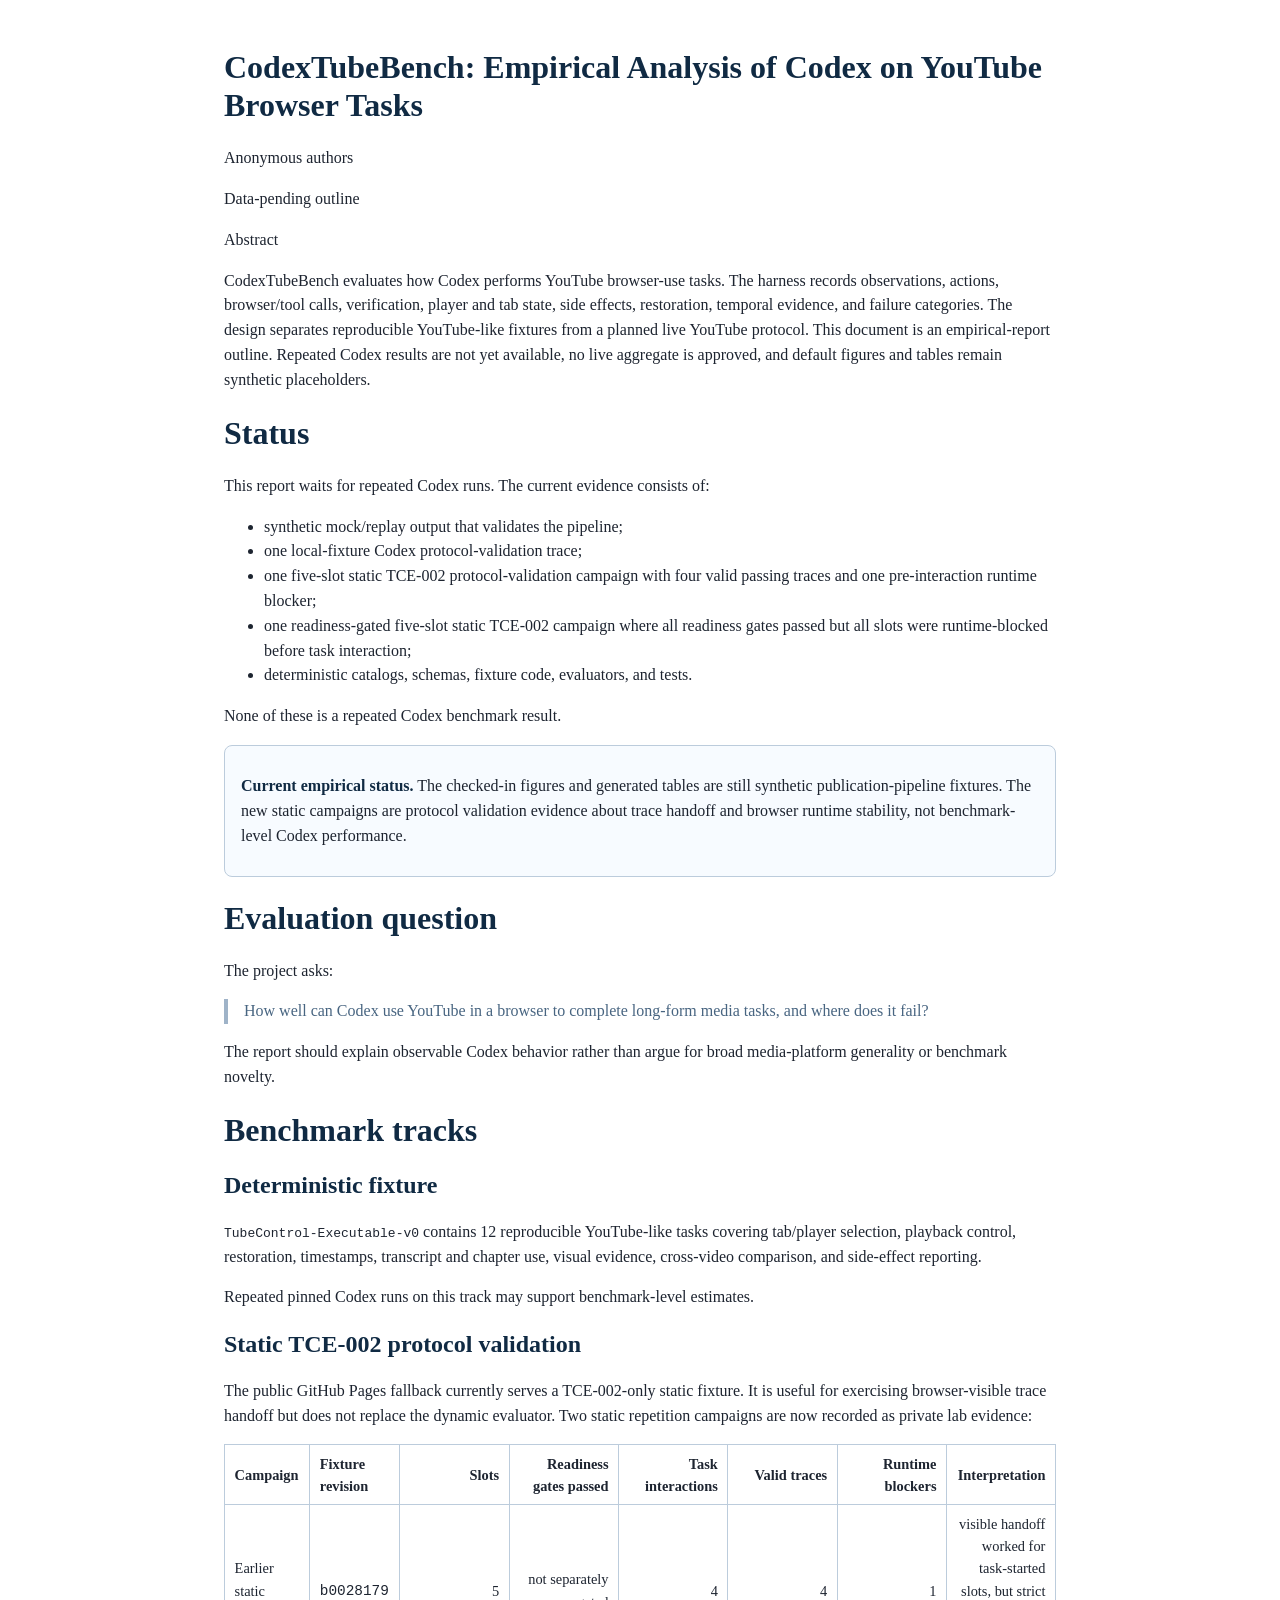
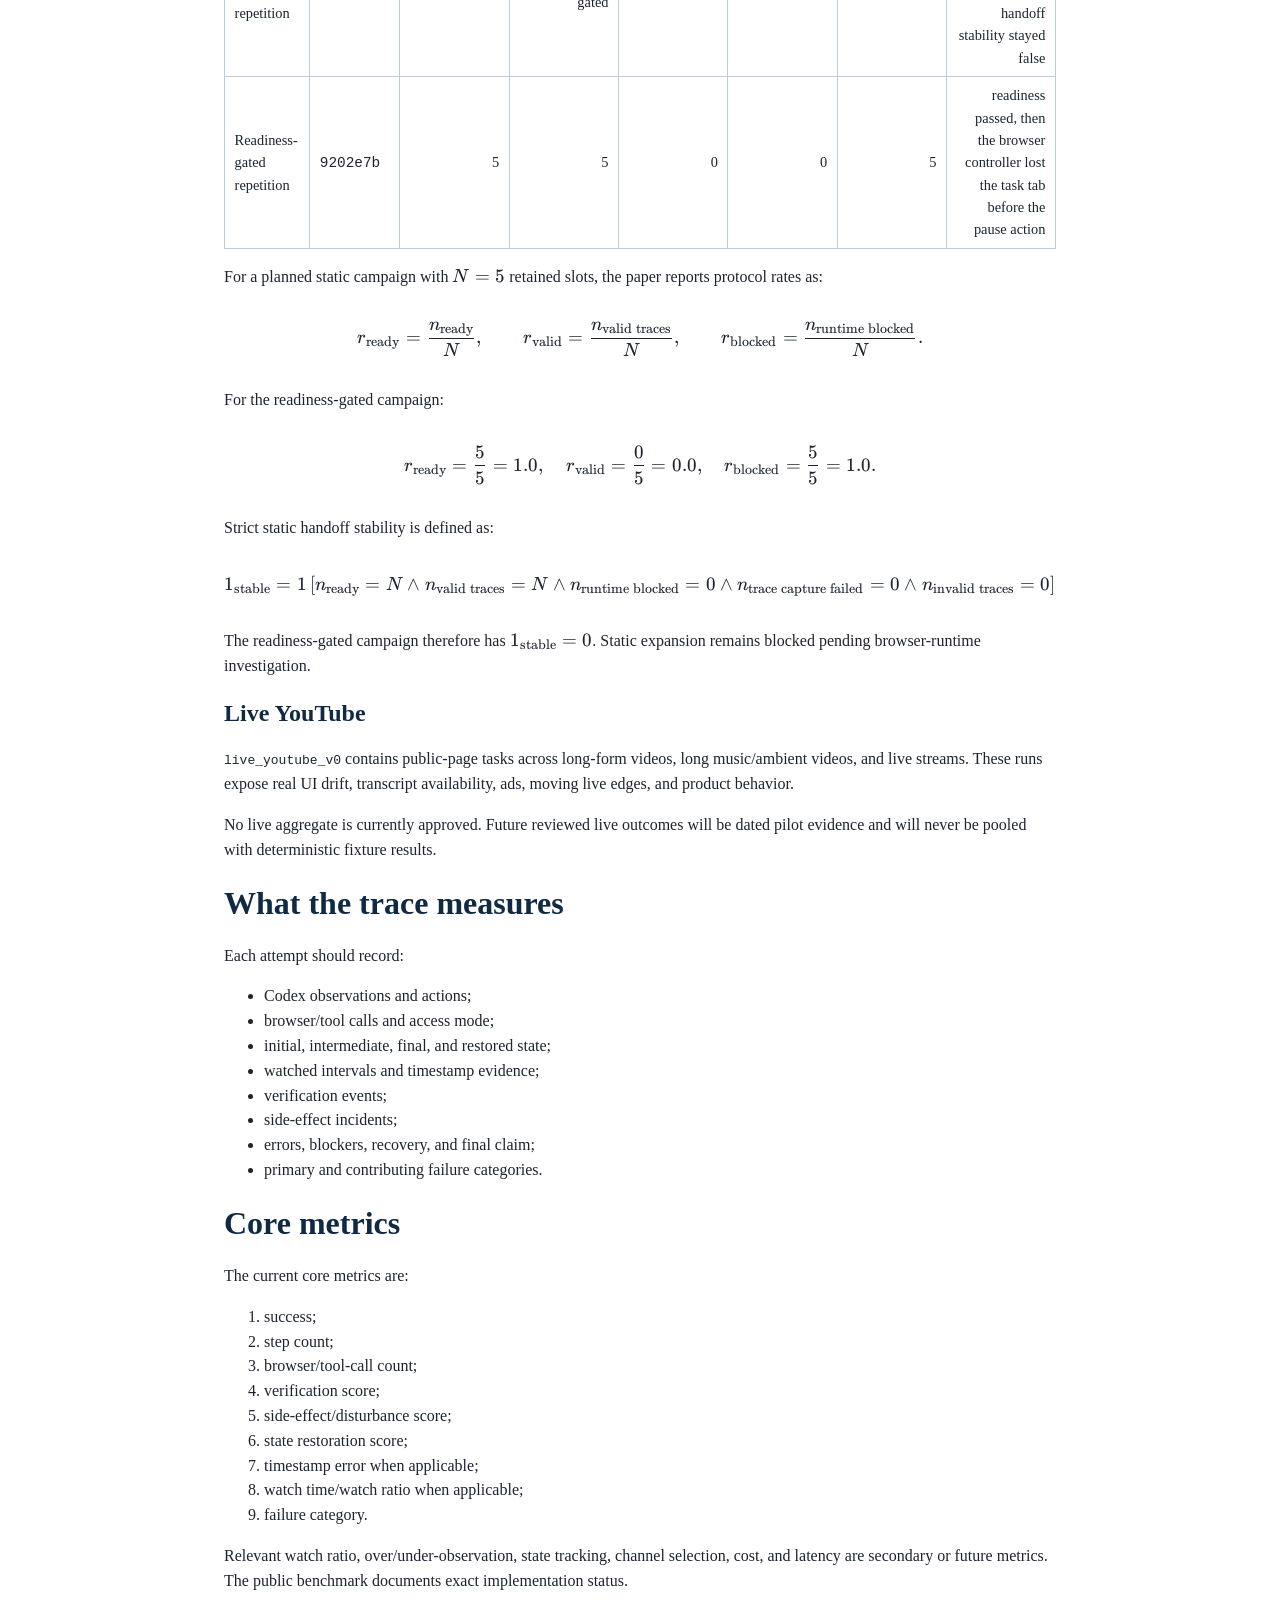
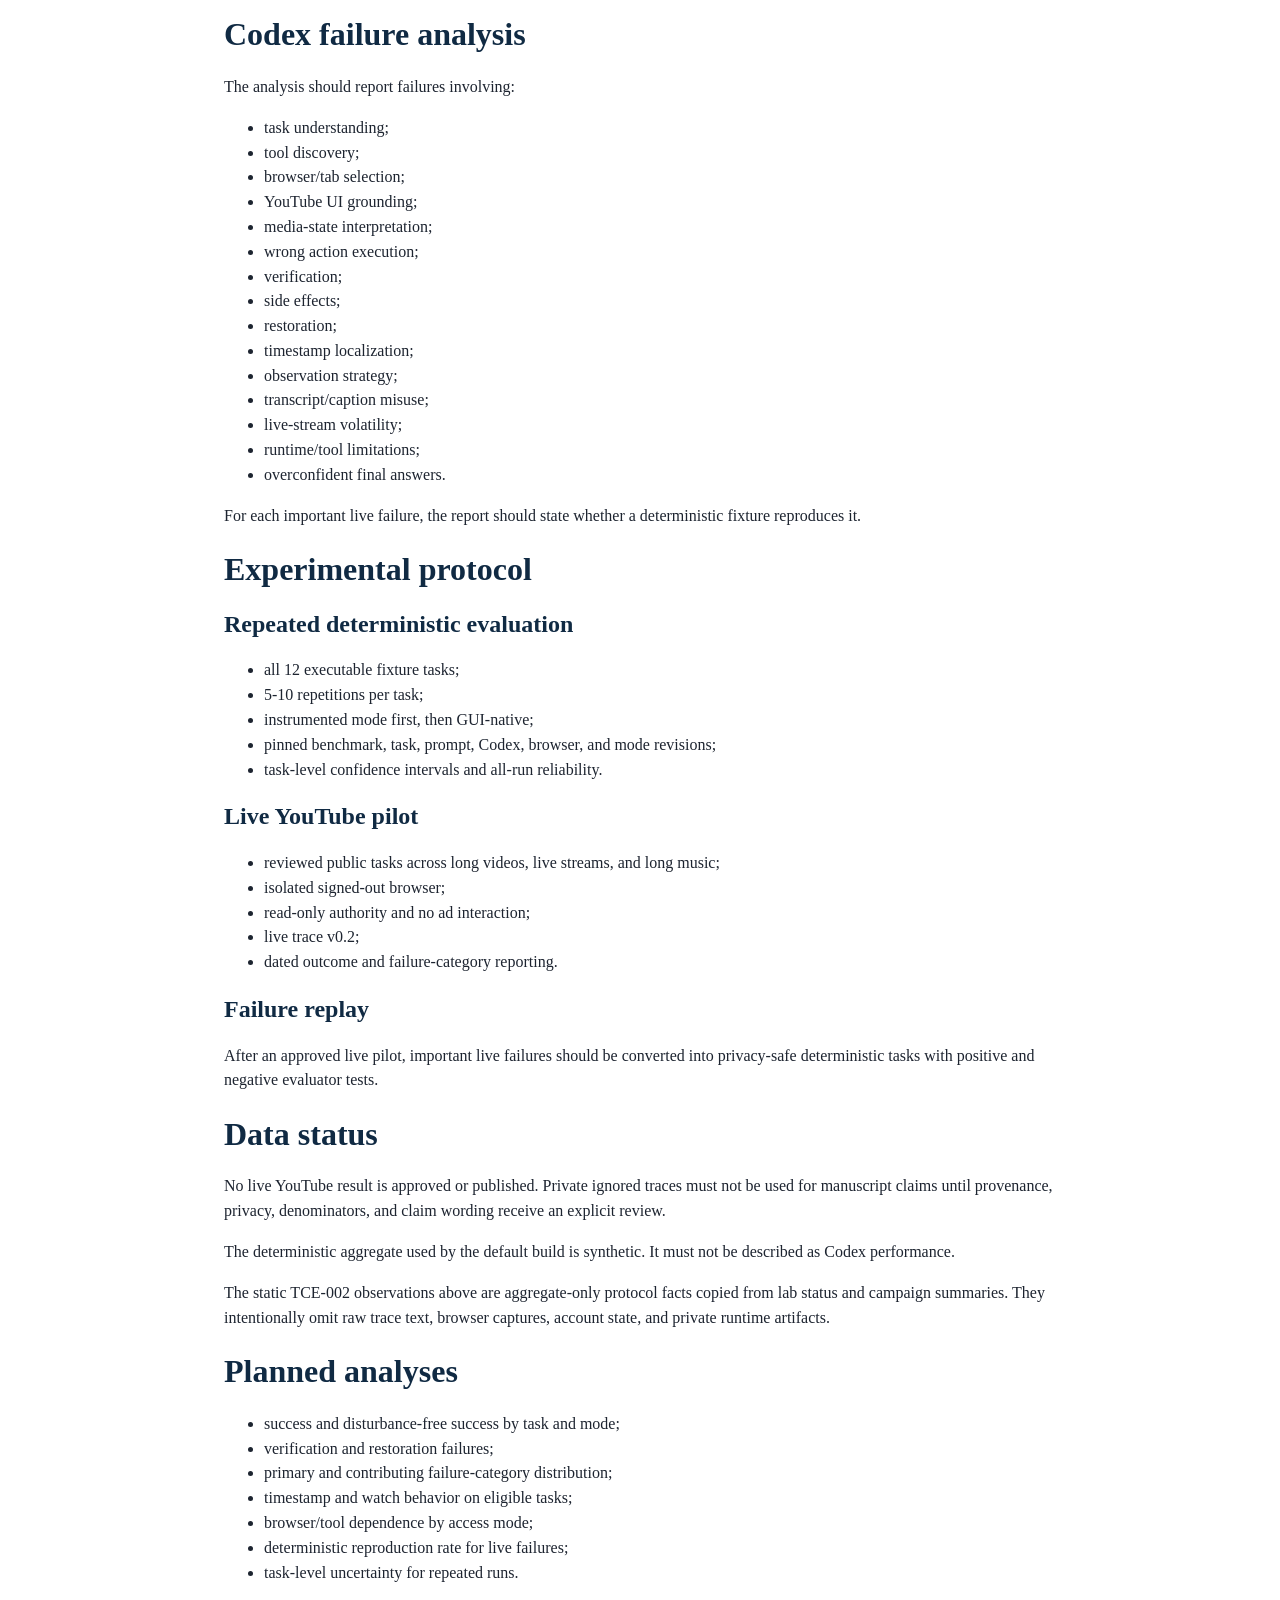
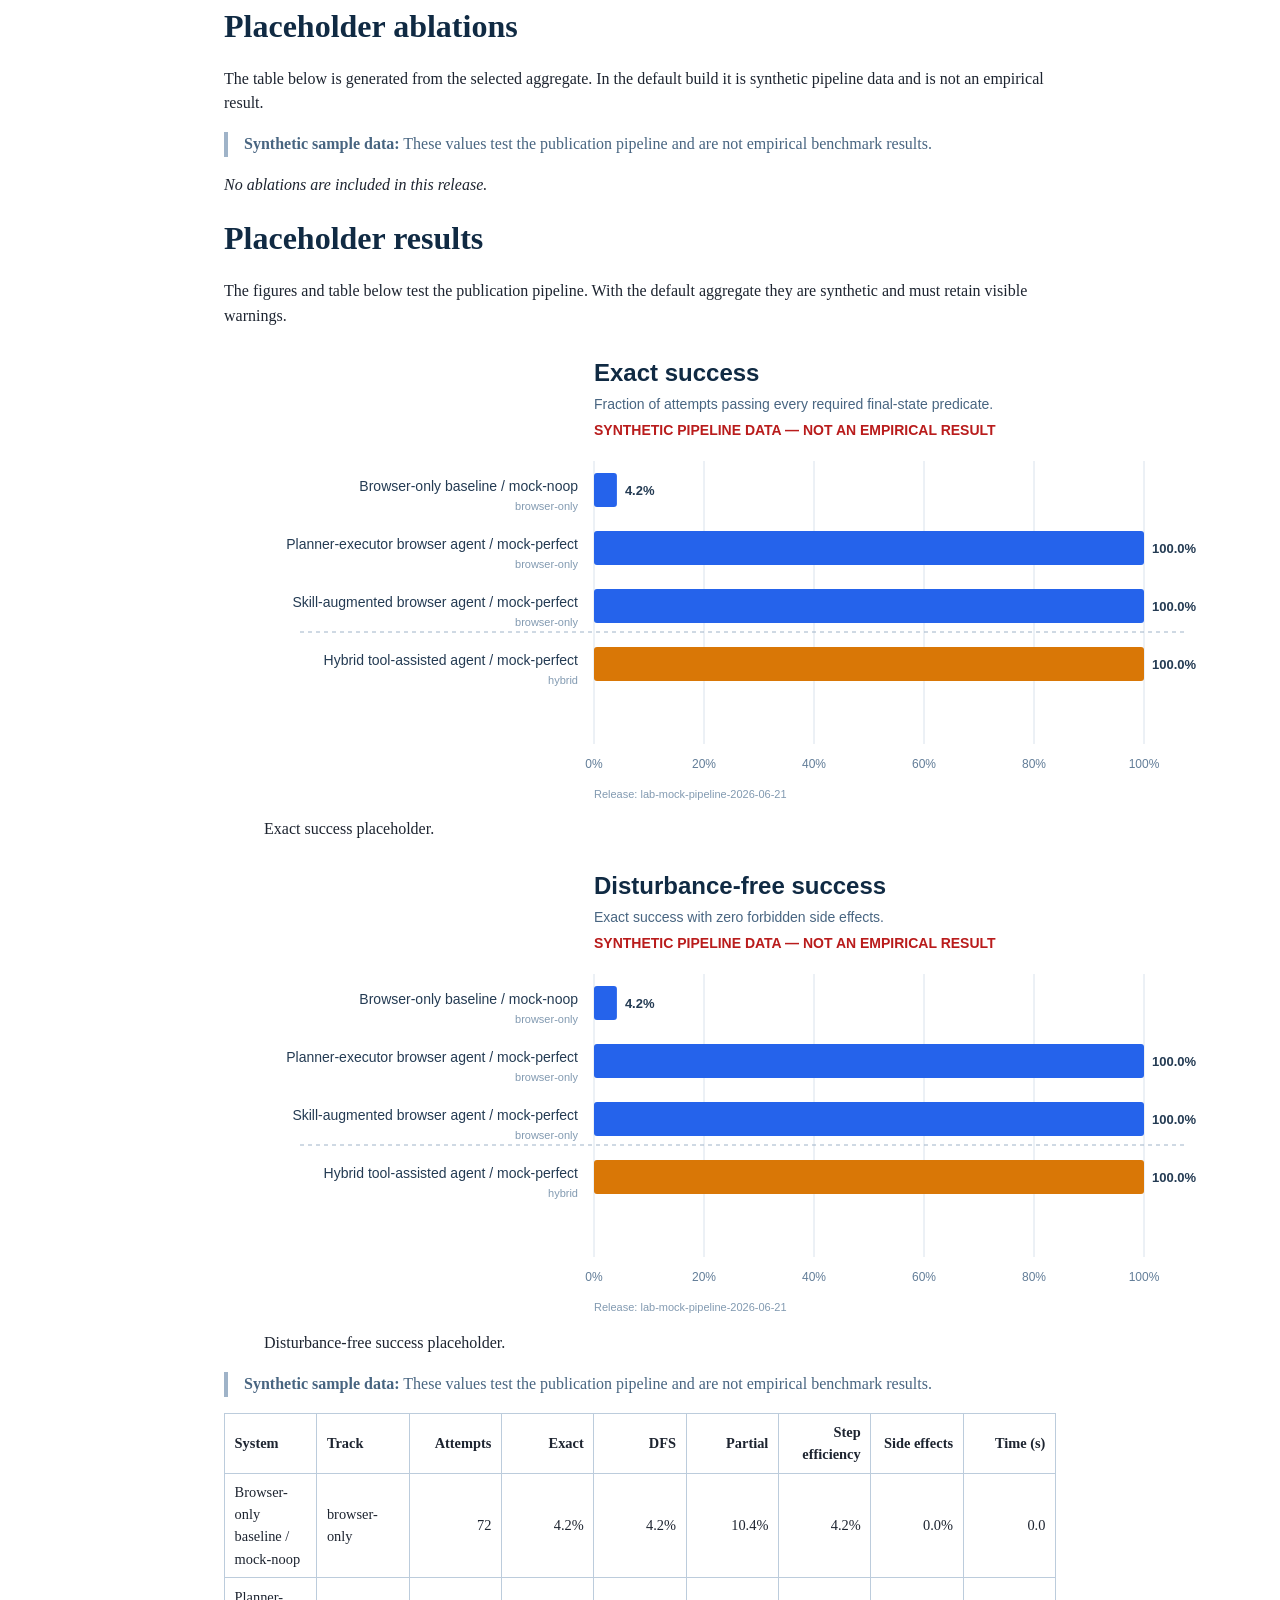
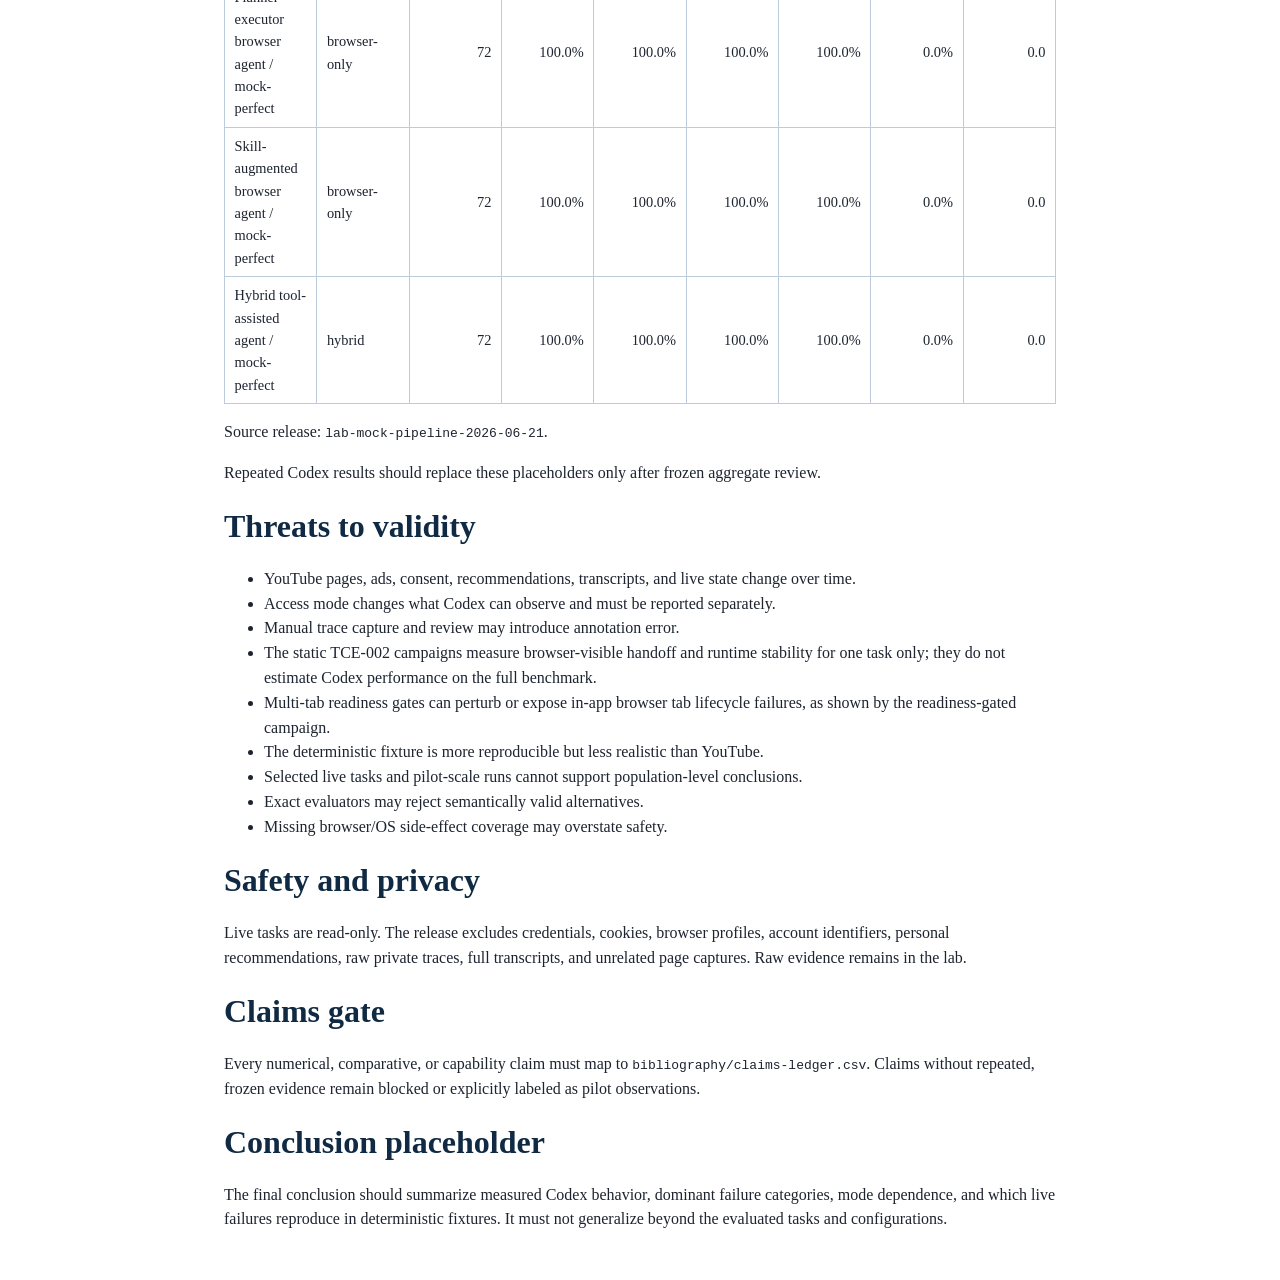
==== docs/paper/index.html @ 607e2278 "Publish research paper endpoint" ====
<!DOCTYPE html>
<html xmlns="http://www.w3.org/1999/xhtml" lang="en-US" xml:lang="en-US">
<head>
  <meta charset="utf-8" />
  <meta name="generator" content="pandoc" />
  <meta name="viewport" content="width=device-width, initial-scale=1.0, user-scalable=yes" />
  <meta name="author" content="Anonymous authors" />
  <title>CodexTubeBench: Empirical Analysis of Codex on YouTube Browser Tasks</title>
  <style>
code{white-space: pre-wrap;}
span.smallcaps{font-variant: small-caps;}
div.columns{display: flex; gap: min(4vw, 1.5em);}
div.column{flex: auto; overflow-x: auto;}
div.hanging-indent{margin-left: 1.5em; text-indent: -1.5em;}

ul.task-list[class]{list-style: none;}
ul.task-list li input[type="checkbox"] {
font-size: inherit;
width: 0.8em;
margin: 0 0.8em 0.2em -1.6em;
vertical-align: middle;
}
</style>
  <style type="text/css">:root {
color-scheme: light;
font-family: Georgia, "Times New Roman", serif;
line-height: 1.55;
}
body {
color: #1d2430;
margin: 3rem auto;
max-width: 52rem;
padding: 0 1.25rem;
}
h1, h2, h3 {
color: #102a43;
line-height: 1.2;
}
table {
border-collapse: collapse;
display: block;
font-size: 0.9rem;
overflow-x: auto;
width: 100%;
}
th, td {
border: 1px solid #bcccdc;
padding: 0.45rem 0.6rem;
text-align: right;
}
th:first-child, td:first-child,
th:nth-child(2), td:nth-child(2) {
text-align: left;
}
img {
height: auto;
margin: 1rem 0;
max-width: 100%;
}
blockquote {
border-left: 0.25rem solid #9fb3c8;
color: #486581;
margin-left: 0;
padding-left: 1rem;
}
.math.display {
display: block;
margin: 1rem 0;
overflow-x: auto;
text-align: center;
}
.paper-status,
.protocol-note {
background: #f7fbff;
border: 1px solid #bcccdc;
border-radius: 0.5rem;
margin: 1rem 0;
padding: 0.75rem 1rem;
}
.paper-status strong,
.protocol-note strong {
color: #102a43;
}
</style>
  <script>!function(e,t){"object"==typeof exports&&"object"==typeof module?module.exports=t():"function"==typeof define&&define.amd?define([],t):"object"==typeof exports?exports.katex=t():e.katex=t()}("undefined"!=typeof self?self:this,function(){return function(){"use strict";var e={d:function(t,r){for(var n in r)e.o(r,n)&&!e.o(t,n)&&Object.defineProperty(t,n,{enumerable:!0,get:r[n]})},o:function(e,t){return Object.prototype.hasOwnProperty.call(e,t)}},t={};e.d(t,{default:function(){return mo}});class r extends Error{constructor(e,t){let n,o,s="KaTeX parse error: "+e;const i=t&&t.loc;if(i&&i.start<=i.end){const e=i.lexer.input;n=i.start,o=i.end,n===e.length?s+=" at end of input: ":s+=" at position "+(n+1)+": ";const t=e.slice(n,o).replace(/[^]/g,"$&\u0332");let r,l;r=n>15?"\u2026"+e.slice(n-15,n):e.slice(0,n),l=o+15<e.length?e.slice(o,o+15)+"\u2026":e.slice(o),s+=r+t+l}super(s),this.name="ParseError",this.position=void 0,this.length=void 0,this.rawMessage=void 0,Object.setPrototypeOf(this,r.prototype),this.position=n,null!=n&&null!=o&&(this.length=o-n),this.rawMessage=e}}var n=r;const o=/([A-Z])/g,s=e=>e.replace(o,"-$1").toLowerCase(),i={"&":"&amp;",">":"&gt;","<":"&lt;",'"':"&quot;","'":"&#x27;"},l=/[&><"']/g,a=e=>String(e).replace(l,e=>i[e]),c=e=>"ordgroup"===e.type||"color"===e.type?1===e.body.length?c(e.body[0]):e:"font"===e.type?c(e.body):e,h=new Set(["mathord","textord","atom"]),m=e=>h.has(c(e).type),u={displayMode:{type:"boolean",description:"Render math in display mode, which puts the math in display style (so \\int and \\sum are large, for example), and centers the math on the page on its own line.",cli:"-d, --display-mode"},output:{type:{enum:["htmlAndMathml","html","mathml"]},description:"Determines the markup language of the output.",cli:"-F, --format <type>"},leqno:{type:"boolean",description:"Render display math in leqno style (left-justified tags)."},fleqn:{type:"boolean",description:"Render display math flush left."},throwOnError:{type:"boolean",default:!0,cli:"-t, --no-throw-on-error",cliDescription:"Render errors (in the color given by --error-color) instead of throwing a ParseError exception when encountering an error."},errorColor:{type:"string",default:"#cc0000",cli:"-c, --error-color <color>",cliDescription:"A color string given in the format 'rgb' or 'rrggbb' (no #). This option determines the color of errors rendered by the -t option.",cliProcessor:e=>"#"+e},macros:{type:"object",cli:"-m, --macro <def>",cliDescription:"Define custom macro of the form '\\foo:expansion' (use multiple -m arguments for multiple macros).",cliDefault:[],cliProcessor:(e,t)=>(t.push(e),t)},minRuleThickness:{type:"number",description:"Specifies a minimum thickness, in ems, for fraction lines, `\\sqrt` top lines, `{array}` vertical lines, `\\hline`, `\\hdashline`, `\\underline`, `\\overline`, and the borders of `\\fbox`, `\\boxed`, and `\\fcolorbox`.",processor:e=>Math.max(0,e),cli:"--min-rule-thickness <size>",cliProcessor:parseFloat},colorIsTextColor:{type:"boolean",description:"Makes \\color behave like LaTeX's 2-argument \\textcolor, instead of LaTeX's one-argument \\color mode change.",cli:"-b, --color-is-text-color"},strict:{type:[{enum:["warn","ignore","error"]},"boolean","function"],description:"Turn on strict / LaTeX faithfulness mode, which throws an error if the input uses features that are not supported by LaTeX.",cli:"-S, --strict",cliDefault:!1},trust:{type:["boolean","function"],description:"Trust the input, enabling all HTML features such as \\url.",cli:"-T, --trust"},maxSize:{type:"number",default:1/0,description:"If non-zero, all user-specified sizes, e.g. in \\rule{500em}{500em}, will be capped to maxSize ems. Otherwise, elements and spaces can be arbitrarily large",processor:e=>Math.max(0,e),cli:"-s, --max-size <n>",cliProcessor:parseInt},maxExpand:{type:"number",default:1e3,description:"Limit the number of macro expansions to the specified number, to prevent e.g. infinite macro loops. If set to Infinity, the macro expander will try to fully expand as in LaTeX.",processor:e=>Math.max(0,e),cli:"-e, --max-expand <n>",cliProcessor:e=>"Infinity"===e?1/0:parseInt(e)},globalGroup:{type:"boolean",cli:!1}};function p(e){if(void 0!==e.default)return e.default;return function(e){if("string"!=typeof e)return e.enum[0];switch(e){case"boolean":return!1;case"string":return"";case"number":return 0;case"object":return{};default:throw new Error("Unexpected schema type; settings must declare an explicit default.")}}(Array.isArray(e.type)?e.type[0]:e.type)}function d(e,t,r,n){const o=r[t];e[t]=void 0!==o?n.processor?n.processor(o):o:p(n)}class g{constructor(e){void 0===e&&(e={}),this.displayMode=void 0,this.output=void 0,this.leqno=void 0,this.fleqn=void 0,this.throwOnError=void 0,this.errorColor=void 0,this.macros=void 0,this.minRuleThickness=void 0,this.colorIsTextColor=void 0,this.strict=void 0,this.trust=void 0,this.maxSize=void 0,this.maxExpand=void 0,this.globalGroup=void 0,e=e||{};for(const t of Object.keys(u)){const r=u[t];r&&d(this,t,e,r)}}reportNonstrict(e,t,r){let o=this.strict;if("function"==typeof o&&(o=o(e,t,r)),o&&"ignore"!==o){if(!0===o||"error"===o)throw new n("LaTeX-incompatible input and strict mode is set to 'error': "+t+" ["+e+"]",r);"warn"===o?"undefined"!=typeof console&&console.warn("LaTeX-incompatible input and strict mode is set to 'warn': "+t+" ["+e+"]"):"undefined"!=typeof console&&console.warn("LaTeX-incompatible input and strict mode is set to unrecognized '"+o+"': "+t+" ["+e+"]")}}useStrictBehavior(e,t,r){let n=this.strict;if("function"==typeof n)try{n=n(e,t,r)}catch(e){n="error"}return!(!n||"ignore"===n)&&(!0===n||"error"===n||("warn"===n?("undefined"!=typeof console&&console.warn("LaTeX-incompatible input and strict mode is set to 'warn': "+t+" ["+e+"]"),!1):("undefined"!=typeof console&&console.warn("LaTeX-incompatible input and strict mode is set to unrecognized '"+n+"': "+t+" ["+e+"]"),!1)))}isTrusted(e){if("url"in e&&e.url&&!e.protocol){const t=(e=>{const t=/^[\x00-\x20]*([^\\/#?]*?)(:|&#0*58|&#x0*3a|&colon)/i.exec(e);return t?":"!==t[2]?null:/^[a-zA-Z][a-zA-Z0-9+\-.]*$/.test(t[1])?t[1].toLowerCase():null:"_relative"})(e.url);if(null==t)return!1;e.protocol=t}const t="function"==typeof this.trust?this.trust(e):this.trust;return Boolean(t)}}class f{constructor(e,t,r){this.id=void 0,this.size=void 0,this.cramped=void 0,this.id=e,this.size=t,this.cramped=r}sup(){return b[y[this.id]]}sub(){return b[x[this.id]]}fracNum(){return b[w[this.id]]}fracDen(){return b[v[this.id]]}cramp(){return b[k[this.id]]}text(){return b[z[this.id]]}isTight(){return this.size>=2}}const b=[new f(0,0,!1),new f(1,0,!0),new f(2,1,!1),new f(3,1,!0),new f(4,2,!1),new f(5,2,!0),new f(6,3,!1),new f(7,3,!0)],y=[4,5,4,5,6,7,6,7],x=[5,5,5,5,7,7,7,7],w=[2,3,4,5,6,7,6,7],v=[3,3,5,5,7,7,7,7],k=[1,1,3,3,5,5,7,7],z=[0,1,2,3,2,3,2,3];var S={DISPLAY:b[0],TEXT:b[2],SCRIPT:b[4],SCRIPTSCRIPT:b[6]};const M=[{name:"latin",blocks:[[256,591],[768,879]]},{name:"cyrillic",blocks:[[1024,1279]]},{name:"armenian",blocks:[[1328,1423]]},{name:"brahmic",blocks:[[2304,4255]]},{name:"georgian",blocks:[[4256,4351]]},{name:"cjk",blocks:[[12288,12543],[19968,40879],[65280,65376]]},{name:"hangul",blocks:[[44032,55215]]}];const A=[];function T(e){for(let t=0;t<A.length;t+=2)if(e>=A[t]&&e<=A[t+1])return!0;return!1}M.forEach(e=>e.blocks.forEach(e=>A.push(...e)));const C=e=>e+" "+e,B=80,q={doubleleftarrow:"M262 157\nl10-10c34-36 62.7-77 86-123 3.3-8 5-13.3 5-16 0-5.3-6.7-8-20-8-7.3\n 0-12.2.5-14.5 1.5-2.3 1-4.8 4.5-7.5 10.5-49.3 97.3-121.7 169.3-217 216-28\n 14-57.3 25-88 33-6.7 2-11 3.8-13 5.5-2 1.7-3 4.2-3 7.5s1 5.8 3 7.5\nc2 1.7 6.3 3.5 13 5.5 68 17.3 128.2 47.8 180.5 91.5 52.3 43.7 93.8 96.2 124.5\n 157.5 9.3 8 15.3 12.3 18 13h6c12-.7 18-4 18-10 0-2-1.7-7-5-15-23.3-46-52-87\n-86-123l-10-10h399738v-40H218c328 0 0 0 0 0l-10-8c-26.7-20-65.7-43-117-69 2.7\n-2 6-3.7 10-5 36.7-16 72.3-37.3 107-64l10-8h399782v-40z\nm8 0v40h399730v-40zm0 194v40h399730v-40z",doublerightarrow:"M399738 392l\n-10 10c-34 36-62.7 77-86 123-3.3 8-5 13.3-5 16 0 5.3 6.7 8 20 8 7.3 0 12.2-.5\n 14.5-1.5 2.3-1 4.8-4.5 7.5-10.5 49.3-97.3 121.7-169.3 217-216 28-14 57.3-25 88\n-33 6.7-2 11-3.8 13-5.5 2-1.7 3-4.2 3-7.5s-1-5.8-3-7.5c-2-1.7-6.3-3.5-13-5.5-68\n-17.3-128.2-47.8-180.5-91.5-52.3-43.7-93.8-96.2-124.5-157.5-9.3-8-15.3-12.3-18\n-13h-6c-12 .7-18 4-18 10 0 2 1.7 7 5 15 23.3 46 52 87 86 123l10 10H0v40h399782\nc-328 0 0 0 0 0l10 8c26.7 20 65.7 43 117 69-2.7 2-6 3.7-10 5-36.7 16-72.3 37.3\n-107 64l-10 8H0v40zM0 157v40h399730v-40zm0 194v40h399730v-40z",leftarrow:"M400000 241H110l3-3c68.7-52.7 113.7-120\n 135-202 4-14.7 6-23 6-25 0-7.3-7-11-21-11-8 0-13.2.8-15.5 2.5-2.3 1.7-4.2 5.8\n-5.5 12.5-1.3 4.7-2.7 10.3-4 17-12 48.7-34.8 92-68.5 130S65.3 228.3 18 247\nc-10 4-16 7.7-18 11 0 8.7 6 14.3 18 17 47.3 18.7 87.8 47 121.5 85S196 441.3 208\n 490c.7 2 1.3 5 2 9s1.2 6.7 1.5 8c.3 1.3 1 3.3 2 6s2.2 4.5 3.5 5.5c1.3 1 3.3\n 1.8 6 2.5s6 1 10 1c14 0 21-3.7 21-11 0-2-2-10.3-6-25-20-79.3-65-146.7-135-202\n l-3-3h399890zM100 241v40h399900v-40z",leftbrace:"M6 548l-6-6v-35l6-11c56-104 135.3-181.3 238-232 57.3-28.7 117\n-45 179-50h399577v120H403c-43.3 7-81 15-113 26-100.7 33-179.7 91-237 174-2.7\n 5-6 9-10 13-.7 1-7.3 1-20 1H6z",leftbraceunder:"M0 6l6-6h17c12.688 0 19.313.3 20 1 4 4 7.313 8.3 10 13\n 35.313 51.3 80.813 93.8 136.5 127.5 55.688 33.7 117.188 55.8 184.5 66.5.688\n 0 2 .3 4 1 18.688 2.7 76 4.3 172 5h399450v120H429l-6-1c-124.688-8-235-61.7\n-331-161C60.687 138.7 32.312 99.3 7 54L0 41V6z",leftgroup:"M400000 80\nH435C64 80 168.3 229.4 21 260c-5.9 1.2-18 0-18 0-2 0-3-1-3-3v-38C76 61 257 0\n 435 0h399565z",leftgroupunder:"M400000 262\nH435C64 262 168.3 112.6 21 82c-5.9-1.2-18 0-18 0-2 0-3 1-3 3v38c76 158 257 219\n 435 219h399565z",leftharpoon:"M0 267c.7 5.3 3 10 7 14h399993v-40H93c3.3\n-3.3 10.2-9.5 20.5-18.5s17.8-15.8 22.5-20.5c50.7-52 88-110.3 112-175 4-11.3 5\n-18.3 3-21-1.3-4-7.3-6-18-6-8 0-13 .7-15 2s-4.7 6.7-8 16c-42 98.7-107.3 174.7\n-196 228-6.7 4.7-10.7 8-12 10-1.3 2-2 5.7-2 11zm100-26v40h399900v-40z",leftharpoonplus:"M0 267c.7 5.3 3 10 7 14h399993v-40H93c3.3-3.3 10.2-9.5\n 20.5-18.5s17.8-15.8 22.5-20.5c50.7-52 88-110.3 112-175 4-11.3 5-18.3 3-21-1.3\n-4-7.3-6-18-6-8 0-13 .7-15 2s-4.7 6.7-8 16c-42 98.7-107.3 174.7-196 228-6.7 4.7\n-10.7 8-12 10-1.3 2-2 5.7-2 11zm100-26v40h399900v-40zM0 435v40h400000v-40z\nm0 0v40h400000v-40z",leftharpoondown:"M7 241c-4 4-6.333 8.667-7 14 0 5.333.667 9 2 11s5.333\n 5.333 12 10c90.667 54 156 130 196 228 3.333 10.667 6.333 16.333 9 17 2 .667 5\n 1 9 1h5c10.667 0 16.667-2 18-6 2-2.667 1-9.667-3-21-32-87.333-82.667-157.667\n-152-211l-3-3h399907v-40zM93 281 H400000 v-40L7 241z",leftharpoondownplus:"M7 435c-4 4-6.3 8.7-7 14 0 5.3.7 9 2 11s5.3 5.3 12\n 10c90.7 54 156 130 196 228 3.3 10.7 6.3 16.3 9 17 2 .7 5 1 9 1h5c10.7 0 16.7\n-2 18-6 2-2.7 1-9.7-3-21-32-87.3-82.7-157.7-152-211l-3-3h399907v-40H7zm93 0\nv40h399900v-40zM0 241v40h399900v-40zm0 0v40h399900v-40z",lefthook:"M400000 281 H103s-33-11.2-61-33.5S0 197.3 0 164s14.2-61.2 42.5\n-83.5C70.8 58.2 104 47 142 47 c16.7 0 25 6.7 25 20 0 12-8.7 18.7-26 20-40 3.3\n-68.7 15.7-86 37-10 12-15 25.3-15 40 0 22.7 9.8 40.7 29.5 54 19.7 13.3 43.5 21\n 71.5 23h399859zM103 281v-40h399897v40z",leftlinesegment:C("M40 281 V428 H0 V94 H40 V241 H400000 v40z"),leftbracketunder:C("M0 0 h120 V290 H399995 v120 H0z"),leftbracketover:C("M0 440 h120 V150 H399995 v-120 H0z"),leftmapsto:C("M40 281 V448H0V74H40V241H400000v40z"),leftToFrom:"M0 147h400000v40H0zm0 214c68 40 115.7 95.7 143 167h22c15.3 0 23\n-.3 23-1 0-1.3-5.3-13.7-16-37-18-35.3-41.3-69-70-101l-7-8h399905v-40H95l7-8\nc28.7-32 52-65.7 70-101 10.7-23.3 16-35.7 16-37 0-.7-7.7-1-23-1h-22C115.7 265.3\n 68 321 0 361zm0-174v-40h399900v40zm100 154v40h399900v-40z",longequal:C("M0 50 h400000 v40H0z m0 194h40000v40H0z"),midbrace:"M200428 334\nc-100.7-8.3-195.3-44-280-108-55.3-42-101.7-93-139-153l-9-14c-2.7 4-5.7 8.7-9 14\n-53.3 86.7-123.7 153-211 199-66.7 36-137.3 56.3-212 62H0V214h199568c178.3-11.7\n 311.7-78.3 403-201 6-8 9.7-12 11-12 .7-.7 6.7-1 18-1s17.3.3 18 1c1.3 0 5 4 11\n 12 44.7 59.3 101.3 106.3 170 141s145.3 54.3 229 60h199572v120z",midbraceunder:"M199572 214\nc100.7 8.3 195.3 44 280 108 55.3 42 101.7 93 139 153l9 14c2.7-4 5.7-8.7 9-14\n 53.3-86.7 123.7-153 211-199 66.7-36 137.3-56.3 212-62h199568v120H200432c-178.3\n 11.7-311.7 78.3-403 201-6 8-9.7 12-11 12-.7.7-6.7 1-18 1s-17.3-.3-18-1c-1.3 0\n-5-4-11-12-44.7-59.3-101.3-106.3-170-141s-145.3-54.3-229-60H0V214z",oiintSize1:"M512.6 71.6c272.6 0 320.3 106.8 320.3 178.2 0 70.8-47.7 177.6\n-320.3 177.6S193.1 320.6 193.1 249.8c0-71.4 46.9-178.2 319.5-178.2z\nm368.1 178.2c0-86.4-60.9-215.4-368.1-215.4-306.4 0-367.3 129-367.3 215.4 0 85.8\n60.9 214.8 367.3 214.8 307.2 0 368.1-129 368.1-214.8z",oiintSize2:"M757.8 100.1c384.7 0 451.1 137.6 451.1 230 0 91.3-66.4 228.8\n-451.1 228.8-386.3 0-452.7-137.5-452.7-228.8 0-92.4 66.4-230 452.7-230z\nm502.4 230c0-111.2-82.4-277.2-502.4-277.2s-504 166-504 277.2\nc0 110 84 276 504 276s502.4-166 502.4-276z",oiiintSize1:"M681.4 71.6c408.9 0 480.5 106.8 480.5 178.2 0 70.8-71.6 177.6\n-480.5 177.6S202.1 320.6 202.1 249.8c0-71.4 70.5-178.2 479.3-178.2z\nm525.8 178.2c0-86.4-86.8-215.4-525.7-215.4-437.9 0-524.7 129-524.7 215.4 0\n85.8 86.8 214.8 524.7 214.8 438.9 0 525.7-129 525.7-214.8z",oiiintSize2:"M1021.2 53c603.6 0 707.8 165.8 707.8 277.2 0 110-104.2 275.8\n-707.8 275.8-606 0-710.2-165.8-710.2-275.8C311 218.8 415.2 53 1021.2 53z\nm770.4 277.1c0-131.2-126.4-327.6-770.5-327.6S248.4 198.9 248.4 330.1\nc0 130 128.8 326.4 772.7 326.4s770.5-196.4 770.5-326.4z",rightarrow:"M0 241v40h399891c-47.3 35.3-84 78-110 128\n-16.7 32-27.7 63.7-33 95 0 1.3-.2 2.7-.5 4-.3 1.3-.5 2.3-.5 3 0 7.3 6.7 11 20\n 11 8 0 13.2-.8 15.5-2.5 2.3-1.7 4.2-5.5 5.5-11.5 2-13.3 5.7-27 11-41 14.7-44.7\n 39-84.5 73-119.5s73.7-60.2 119-75.5c6-2 9-5.7 9-11s-3-9-9-11c-45.3-15.3-85\n-40.5-119-75.5s-58.3-74.8-73-119.5c-4.7-14-8.3-27.3-11-40-1.3-6.7-3.2-10.8-5.5\n-12.5-2.3-1.7-7.5-2.5-15.5-2.5-14 0-21 3.7-21 11 0 2 2 10.3 6 25 20.7 83.3 67\n 151.7 139 205zm0 0v40h399900v-40z",rightbrace:"M400000 542l\n-6 6h-17c-12.7 0-19.3-.3-20-1-4-4-7.3-8.3-10-13-35.3-51.3-80.8-93.8-136.5-127.5\ns-117.2-55.8-184.5-66.5c-.7 0-2-.3-4-1-18.7-2.7-76-4.3-172-5H0V214h399571l6 1\nc124.7 8 235 61.7 331 161 31.3 33.3 59.7 72.7 85 118l7 13v35z",rightbraceunder:"M399994 0l6 6v35l-6 11c-56 104-135.3 181.3-238 232-57.3\n 28.7-117 45-179 50H-300V214h399897c43.3-7 81-15 113-26 100.7-33 179.7-91 237\n-174 2.7-5 6-9 10-13 .7-1 7.3-1 20-1h17z",rightgroup:"M0 80h399565c371 0 266.7 149.4 414 180 5.9 1.2 18 0 18 0 2 0\n 3-1 3-3v-38c-76-158-257-219-435-219H0z",rightgroupunder:"M0 262h399565c371 0 266.7-149.4 414-180 5.9-1.2 18 0 18\n 0 2 0 3 1 3 3v38c-76 158-257 219-435 219H0z",rightharpoon:"M0 241v40h399993c4.7-4.7 7-9.3 7-14 0-9.3\n-3.7-15.3-11-18-92.7-56.7-159-133.7-199-231-3.3-9.3-6-14.7-8-16-2-1.3-7-2-15-2\n-10.7 0-16.7 2-18 6-2 2.7-1 9.7 3 21 15.3 42 36.7 81.8 64 119.5 27.3 37.7 58\n 69.2 92 94.5zm0 0v40h399900v-40z",rightharpoonplus:"M0 241v40h399993c4.7-4.7 7-9.3 7-14 0-9.3-3.7-15.3-11\n-18-92.7-56.7-159-133.7-199-231-3.3-9.3-6-14.7-8-16-2-1.3-7-2-15-2-10.7 0-16.7\n 2-18 6-2 2.7-1 9.7 3 21 15.3 42 36.7 81.8 64 119.5 27.3 37.7 58 69.2 92 94.5z\nm0 0v40h399900v-40z m100 194v40h399900v-40zm0 0v40h399900v-40z",rightharpoondown:"M399747 511c0 7.3 6.7 11 20 11 8 0 13-.8 15-2.5s4.7-6.8\n 8-15.5c40-94 99.3-166.3 178-217 13.3-8 20.3-12.3 21-13 5.3-3.3 8.5-5.8 9.5\n-7.5 1-1.7 1.5-5.2 1.5-10.5s-2.3-10.3-7-15H0v40h399908c-34 25.3-64.7 57-92 95\n-27.3 38-48.7 77.7-64 119-3.3 8.7-5 14-5 16zM0 241v40h399900v-40z",rightharpoondownplus:"M399747 705c0 7.3 6.7 11 20 11 8 0 13-.8\n 15-2.5s4.7-6.8 8-15.5c40-94 99.3-166.3 178-217 13.3-8 20.3-12.3 21-13 5.3-3.3\n 8.5-5.8 9.5-7.5 1-1.7 1.5-5.2 1.5-10.5s-2.3-10.3-7-15H0v40h399908c-34 25.3\n-64.7 57-92 95-27.3 38-48.7 77.7-64 119-3.3 8.7-5 14-5 16zM0 435v40h399900v-40z\nm0-194v40h400000v-40zm0 0v40h400000v-40z",righthook:"M399859 241c-764 0 0 0 0 0 40-3.3 68.7-15.7 86-37 10-12 15-25.3\n 15-40 0-22.7-9.8-40.7-29.5-54-19.7-13.3-43.5-21-71.5-23-17.3-1.3-26-8-26-20 0\n-13.3 8.7-20 26-20 38 0 71 11.2 99 33.5 0 0 7 5.6 21 16.7 14 11.2 21 33.5 21\n 66.8s-14 61.2-42 83.5c-28 22.3-61 33.5-99 33.5L0 241z M0 281v-40h399859v40z",rightlinesegment:C("M399960 241 V94 h40 V428 h-40 V281 H0 v-40z"),rightbracketunder:C("M399995 0 h-120 V290 H0 v120 H400000z"),rightbracketover:C("M399995 440 h-120 V150 H0 v-120 H399995z"),rightToFrom:"M400000 167c-70.7-42-118-97.7-142-167h-23c-15.3 0-23 .3-23\n 1 0 1.3 5.3 13.7 16 37 18 35.3 41.3 69 70 101l7 8H0v40h399905l-7 8c-28.7 32\n-52 65.7-70 101-10.7 23.3-16 35.7-16 37 0 .7 7.7 1 23 1h23c24-69.3 71.3-125 142\n-167z M100 147v40h399900v-40zM0 341v40h399900v-40z",twoheadleftarrow:"M0 167c68 40\n 115.7 95.7 143 167h22c15.3 0 23-.3 23-1 0-1.3-5.3-13.7-16-37-18-35.3-41.3-69\n-70-101l-7-8h125l9 7c50.7 39.3 85 86 103 140h46c0-4.7-6.3-18.7-19-42-18-35.3\n-40-67.3-66-96l-9-9h399716v-40H284l9-9c26-28.7 48-60.7 66-96 12.7-23.333 19\n-37.333 19-42h-46c-18 54-52.3 100.7-103 140l-9 7H95l7-8c28.7-32 52-65.7 70-101\n 10.7-23.333 16-35.7 16-37 0-.7-7.7-1-23-1h-22C115.7 71.3 68 127 0 167z",twoheadrightarrow:"M400000 167\nc-68-40-115.7-95.7-143-167h-22c-15.3 0-23 .3-23 1 0 1.3 5.3 13.7 16 37 18 35.3\n 41.3 69 70 101l7 8h-125l-9-7c-50.7-39.3-85-86-103-140h-46c0 4.7 6.3 18.7 19 42\n 18 35.3 40 67.3 66 96l9 9H0v40h399716l-9 9c-26 28.7-48 60.7-66 96-12.7 23.333\n-19 37.333-19 42h46c18-54 52.3-100.7 103-140l9-7h125l-7 8c-28.7 32-52 65.7-70\n 101-10.7 23.333-16 35.7-16 37 0 .7 7.7 1 23 1h22c27.3-71.3 75-127 143-167z",tilde1:"M200 55.538c-77 0-168 73.953-177 73.953-3 0-7\n-2.175-9-5.437L2 97c-1-2-2-4-2-6 0-4 2-7 5-9l20-12C116 12 171 0 207 0c86 0\n 114 68 191 68 78 0 168-68 177-68 4 0 7 2 9 5l12 19c1 2.175 2 4.35 2 6.525 0\n 4.35-2 7.613-5 9.788l-19 13.05c-92 63.077-116.937 75.308-183 76.128\n-68.267.847-113-73.952-191-73.952z",tilde2:"M344 55.266c-142 0-300.638 81.316-311.5 86.418\n-8.01 3.762-22.5 10.91-23.5 5.562L1 120c-1-2-1-3-1-4 0-5 3-9 8-10l18.4-9C160.9\n 31.9 283 0 358 0c148 0 188 122 331 122s314-97 326-97c4 0 8 2 10 7l7 21.114\nc1 2.14 1 3.21 1 4.28 0 5.347-3 9.626-7 10.696l-22.3 12.622C852.6 158.372 751\n 181.476 676 181.476c-149 0-189-126.21-332-126.21z",tilde3:"M786 59C457 59 32 175.242 13 175.242c-6 0-10-3.457\n-11-10.37L.15 138c-1-7 3-12 10-13l19.2-6.4C378.4 40.7 634.3 0 804.3 0c337 0\n 411.8 157 746.8 157 328 0 754-112 773-112 5 0 10 3 11 9l1 14.075c1 8.066-.697\n 16.595-6.697 17.492l-21.052 7.31c-367.9 98.146-609.15 122.696-778.15 122.696\n -338 0-409-156.573-744-156.573z",tilde4:"M786 58C457 58 32 177.487 13 177.487c-6 0-10-3.345\n-11-10.035L.15 143c-1-7 3-12 10-13l22-6.7C381.2 35 637.15 0 807.15 0c337 0 409\n 177 744 177 328 0 754-127 773-127 5 0 10 3 11 9l1 14.794c1 7.805-3 13.38-9\n 14.495l-20.7 5.574c-366.85 99.79-607.3 139.372-776.3 139.372-338 0-409\n -175.236-744-175.236z",vec:"M377 20c0-5.333 1.833-10 5.5-14S391 0 397 0c4.667 0 8.667 1.667 12 5\n3.333 2.667 6.667 9 10 19 6.667 24.667 20.333 43.667 41 57 7.333 4.667 11\n10.667 11 18 0 6-1 10-3 12s-6.667 5-14 9c-28.667 14.667-53.667 35.667-75 63\n-1.333 1.333-3.167 3.5-5.5 6.5s-4 4.833-5 5.5c-1 .667-2.5 1.333-4.5 2s-4.333 1\n-7 1c-4.667 0-9.167-1.833-13.5-5.5S337 184 337 178c0-12.667 15.667-32.333 47-59\nH213l-171-1c-8.667-6-13-12.333-13-19 0-4.667 4.333-11.333 13-20h359\nc-16-25.333-24-45-24-59z",widehat1:"M529 0h5l519 115c5 1 9 5 9 10 0 1-1 2-1 3l-4 22\nc-1 5-5 9-11 9h-2L532 67 19 159h-2c-5 0-9-4-11-9l-5-22c-1-6 2-12 8-13z",widehat2:"M1181 0h2l1171 176c6 0 10 5 10 11l-2 23c-1 6-5 10\n-11 10h-1L1182 67 15 220h-1c-6 0-10-4-11-10l-2-23c-1-6 4-11 10-11z",widehat3:"M1181 0h2l1171 236c6 0 10 5 10 11l-2 23c-1 6-5 10\n-11 10h-1L1182 67 15 280h-1c-6 0-10-4-11-10l-2-23c-1-6 4-11 10-11z",widehat4:"M1181 0h2l1171 296c6 0 10 5 10 11l-2 23c-1 6-5 10\n-11 10h-1L1182 67 15 340h-1c-6 0-10-4-11-10l-2-23c-1-6 4-11 10-11z",widecheck1:"M529,159h5l519,-115c5,-1,9,-5,9,-10c0,-1,-1,-2,-1,-3l-4,-22c-1,\n-5,-5,-9,-11,-9h-2l-512,92l-513,-92h-2c-5,0,-9,4,-11,9l-5,22c-1,6,2,12,8,13z",widecheck2:"M1181,220h2l1171,-176c6,0,10,-5,10,-11l-2,-23c-1,-6,-5,-10,\n-11,-10h-1l-1168,153l-1167,-153h-1c-6,0,-10,4,-11,10l-2,23c-1,6,4,11,10,11z",widecheck3:"M1181,280h2l1171,-236c6,0,10,-5,10,-11l-2,-23c-1,-6,-5,-10,\n-11,-10h-1l-1168,213l-1167,-213h-1c-6,0,-10,4,-11,10l-2,23c-1,6,4,11,10,11z",widecheck4:"M1181,340h2l1171,-296c6,0,10,-5,10,-11l-2,-23c-1,-6,-5,-10,\n-11,-10h-1l-1168,273l-1167,-273h-1c-6,0,-10,4,-11,10l-2,23c-1,6,4,11,10,11z",baraboveleftarrow:"M400000 620h-399890l3 -3c68.7 -52.7 113.7 -120 135 -202\nc4 -14.7 6 -23 6 -25c0 -7.3 -7 -11 -21 -11c-8 0 -13.2 0.8 -15.5 2.5\nc-2.3 1.7 -4.2 5.8 -5.5 12.5c-1.3 4.7 -2.7 10.3 -4 17c-12 48.7 -34.8 92 -68.5 130\ns-74.2 66.3 -121.5 85c-10 4 -16 7.7 -18 11c0 8.7 6 14.3 18 17c47.3 18.7 87.8 47\n121.5 85s56.5 81.3 68.5 130c0.7 2 1.3 5 2 9s1.2 6.7 1.5 8c0.3 1.3 1 3.3 2 6\ns2.2 4.5 3.5 5.5c1.3 1 3.3 1.8 6 2.5s6 1 10 1c14 0 21 -3.7 21 -11\nc0 -2 -2 -10.3 -6 -25c-20 -79.3 -65 -146.7 -135 -202l-3 -3h399890z\nM100 620v40h399900v-40z M0 241v40h399900v-40zM0 241v40h399900v-40z",rightarrowabovebar:"M0 241v40h399891c-47.3 35.3-84 78-110 128-16.7 32\n-27.7 63.7-33 95 0 1.3-.2 2.7-.5 4-.3 1.3-.5 2.3-.5 3 0 7.3 6.7 11 20 11 8 0\n13.2-.8 15.5-2.5 2.3-1.7 4.2-5.5 5.5-11.5 2-13.3 5.7-27 11-41 14.7-44.7 39\n-84.5 73-119.5s73.7-60.2 119-75.5c6-2 9-5.7 9-11s-3-9-9-11c-45.3-15.3-85-40.5\n-119-75.5s-58.3-74.8-73-119.5c-4.7-14-8.3-27.3-11-40-1.3-6.7-3.2-10.8-5.5\n-12.5-2.3-1.7-7.5-2.5-15.5-2.5-14 0-21 3.7-21 11 0 2 2 10.3 6 25 20.7 83.3 67\n151.7 139 205zm96 379h399894v40H0zm0 0h399904v40H0z",baraboveshortleftharpoon:"M507,435c-4,4,-6.3,8.7,-7,14c0,5.3,0.7,9,2,11\nc1.3,2,5.3,5.3,12,10c90.7,54,156,130,196,228c3.3,10.7,6.3,16.3,9,17\nc2,0.7,5,1,9,1c0,0,5,0,5,0c10.7,0,16.7,-2,18,-6c2,-2.7,1,-9.7,-3,-21\nc-32,-87.3,-82.7,-157.7,-152,-211c0,0,-3,-3,-3,-3l399351,0l0,-40\nc-398570,0,-399437,0,-399437,0z M593 435 v40 H399500 v-40z\nM0 281 v-40 H399908 v40z M0 281 v-40 H399908 v40z",rightharpoonaboveshortbar:"M0,241 l0,40c399126,0,399993,0,399993,0\nc4.7,-4.7,7,-9.3,7,-14c0,-9.3,-3.7,-15.3,-11,-18c-92.7,-56.7,-159,-133.7,-199,\n-231c-3.3,-9.3,-6,-14.7,-8,-16c-2,-1.3,-7,-2,-15,-2c-10.7,0,-16.7,2,-18,6\nc-2,2.7,-1,9.7,3,21c15.3,42,36.7,81.8,64,119.5c27.3,37.7,58,69.2,92,94.5z\nM0 241 v40 H399908 v-40z M0 475 v-40 H399500 v40z M0 475 v-40 H399500 v40z",shortbaraboveleftharpoon:"M7,435c-4,4,-6.3,8.7,-7,14c0,5.3,0.7,9,2,11\nc1.3,2,5.3,5.3,12,10c90.7,54,156,130,196,228c3.3,10.7,6.3,16.3,9,17c2,0.7,5,1,9,\n1c0,0,5,0,5,0c10.7,0,16.7,-2,18,-6c2,-2.7,1,-9.7,-3,-21c-32,-87.3,-82.7,-157.7,\n-152,-211c0,0,-3,-3,-3,-3l399907,0l0,-40c-399126,0,-399993,0,-399993,0z\nM93 435 v40 H400000 v-40z M500 241 v40 H400000 v-40z M500 241 v40 H400000 v-40z",shortrightharpoonabovebar:"M53,241l0,40c398570,0,399437,0,399437,0\nc4.7,-4.7,7,-9.3,7,-14c0,-9.3,-3.7,-15.3,-11,-18c-92.7,-56.7,-159,-133.7,-199,\n-231c-3.3,-9.3,-6,-14.7,-8,-16c-2,-1.3,-7,-2,-15,-2c-10.7,0,-16.7,2,-18,6\nc-2,2.7,-1,9.7,3,21c15.3,42,36.7,81.8,64,119.5c27.3,37.7,58,69.2,92,94.5z\nM500 241 v40 H399408 v-40z M500 435 v40 H400000 v-40z"};class I{constructor(e){this.children=void 0,this.classes=void 0,this.height=void 0,this.depth=void 0,this.maxFontSize=void 0,this.style=void 0,this.children=e,this.classes=[],this.height=0,this.depth=0,this.maxFontSize=0,this.style={}}hasClass(e){return this.classes.includes(e)}toNode(){const e=document.createDocumentFragment();for(let t=0;t<this.children.length;t++)e.appendChild(this.children[t].toNode());return e}toMarkup(){let e="";for(let t=0;t<this.children.length;t++)e+=this.children[t].toMarkup();return e}toText(){return this.children.map(e=>{if("toText"in e)return e.toText();throw new Error("Expected MathDomNode with toText, got "+e.constructor.name)}).join("")}}const R={pt:1,mm:7227/2540,cm:7227/254,in:72.27,bp:1.00375,pc:12,dd:1238/1157,cc:14856/1157,nd:685/642,nc:1370/107,sp:1/65536,px:1.00375},H={ex:!0,em:!0,mu:!0},E=function(e){return"string"!=typeof e&&(e=e.unit),e in R||e in H||"ex"===e},N=function(e,t){let r;if(e.unit in R)r=R[e.unit]/t.fontMetrics().ptPerEm/t.sizeMultiplier;else if("mu"===e.unit)r=t.fontMetrics().cssEmPerMu;else{let o;if(o=t.style.isTight()?t.havingStyle(t.style.text()):t,"ex"===e.unit)r=o.fontMetrics().xHeight;else{if("em"!==e.unit)throw new n("Invalid unit: '"+e.unit+"'");r=o.fontMetrics().quad}o!==t&&(r*=o.sizeMultiplier/t.sizeMultiplier)}return Math.min(e.number*r,t.maxSize)},O=function(e){return+e.toFixed(4)+"em"},D=function(e){return e.filter(e=>e).join(" ")},L=function(e){let t="";for(const r of Object.keys(e)){const n=e[r];void 0!==n&&(t+=s(r)+":"+n+";")}return t},P=function(e,t,r){if(this.classes=e||[],this.attributes={},this.height=0,this.depth=0,this.maxFontSize=0,this.style=r||{},t){t.style.isTight()&&this.classes.push("mtight");const e=t.getColor();e&&(this.style.color=e)}},F=function(e){const t=document.createElement(e);t.className=D(this.classes),Object.assign(t.style,this.style);for(const e of Object.keys(this.attributes))t.setAttribute(e,this.attributes[e]);for(let e=0;e<this.children.length;e++)t.appendChild(this.children[e].toNode());return t},V=/[\s"'>/=\x00-\x1f]/,G=function(e){let t="<"+e;this.classes.length&&(t+=' class="'+a(D(this.classes))+'"');const r=L(this.style);r&&(t+=' style="'+a(r)+'"');for(const e of Object.keys(this.attributes)){if(V.test(e))throw new n("Invalid attribute name '"+e+"'");t+=" "+e+'="'+a(this.attributes[e])+'"'}t+=">";for(let e=0;e<this.children.length;e++)t+=this.children[e].toMarkup();return t+="</"+e+">",t};class U{constructor(e,t,r,n){this.children=void 0,this.attributes=void 0,this.classes=void 0,this.height=void 0,this.depth=void 0,this.width=void 0,this.maxFontSize=void 0,this.style=void 0,this.italic=void 0,P.call(this,e,r,n),this.children=t||[]}setAttribute(e,t){this.attributes[e]=t}hasClass(e){return this.classes.includes(e)}toNode(){return F.call(this,"span")}toMarkup(){return G.call(this,"span")}}class X{constructor(e,t,r,n){this.children=void 0,this.attributes=void 0,this.classes=void 0,this.height=void 0,this.depth=void 0,this.maxFontSize=void 0,this.style=void 0,P.call(this,t,n),this.children=r||[],this.setAttribute("href",e)}setAttribute(e,t){this.attributes[e]=t}hasClass(e){return this.classes.includes(e)}toNode(){return F.call(this,"a")}toMarkup(){return G.call(this,"a")}}class Y{constructor(e,t,r){this.src=void 0,this.alt=void 0,this.classes=void 0,this.height=void 0,this.depth=void 0,this.maxFontSize=void 0,this.style=void 0,this.alt=t,this.src=e,this.classes=["mord"],this.height=0,this.depth=0,this.maxFontSize=0,this.style=r}hasClass(e){return this.classes.includes(e)}toNode(){const e=document.createElement("img");return e.src=this.src,e.alt=this.alt,e.className="mord",Object.assign(e.style,this.style),e}toMarkup(){let e='<img src="'+a(this.src)+'" alt="'+a(this.alt)+'"';const t=L(this.style);return t&&(e+=' style="'+a(t)+'"'),e+="'/>",e}}const j={"\xee":"\u0131\u0302","\xef":"\u0131\u0308","\xed":"\u0131\u0301","\xec":"\u0131\u0300"};class W{constructor(e,t,r,n,o,s,i,l){this.text=void 0,this.height=void 0,this.depth=void 0,this.italic=void 0,this.skew=void 0,this.width=void 0,this.maxFontSize=void 0,this.classes=void 0,this.style=void 0,this.text=e,this.height=t||0,this.depth=r||0,this.italic=n||0,this.skew=o||0,this.width=s||0,this.classes=i||[],this.style=l||{},this.maxFontSize=0;const a=function(e){for(let t=0;t<M.length;t++){const r=M[t];for(let t=0;t<r.blocks.length;t++){const n=r.blocks[t];if(e>=n[0]&&e<=n[1])return r.name}}return null}(this.text.charCodeAt(0));a&&this.classes.push(a+"_fallback"),/[\xee\xef\xed\xec]/.test(this.text)&&(this.text=j[this.text])}hasClass(e){return this.classes.includes(e)}toNode(){const e=document.createTextNode(this.text);let t=null;return this.italic>0&&(t=document.createElement("span"),t.style.marginRight=O(this.italic)),this.classes.length>0&&(t=t||document.createElement("span"),t.className=D(this.classes)),Object.keys(this.style).length>0&&(t=t||document.createElement("span"),Object.assign(t.style,this.style)),t?(t.appendChild(e),t):e}toMarkup(){let e=!1,t="<span";this.classes.length&&(e=!0,t+=' class="',t+=a(D(this.classes)),t+='"');let r="";this.italic>0&&(r+="margin-right:"+O(this.italic)+";"),r+=L(this.style),r&&(e=!0,t+=' style="'+a(r)+'"');const n=a(this.text);return e?(t+=">",t+=n,t+="</span>",t):n}}class _{constructor(e,t){this.children=void 0,this.attributes=void 0,this.children=e||[],this.attributes=t||{}}toNode(){const e=document.createElementNS("http://www.w3.org/2000/svg","svg");for(const t of Object.keys(this.attributes))e.setAttribute(t,this.attributes[t]);for(let t=0;t<this.children.length;t++)e.appendChild(this.children[t].toNode());return e}toMarkup(){let e='<svg xmlns="http://www.w3.org/2000/svg"';for(const t of Object.keys(this.attributes))e+=" "+t+'="'+a(this.attributes[t])+'"';e+=">";for(let t=0;t<this.children.length;t++)e+=this.children[t].toMarkup();return e+="</svg>",e}}class ${constructor(e,t){this.pathName=void 0,this.alternate=void 0,this.pathName=e,this.alternate=t}toNode(){const e=document.createElementNS("http://www.w3.org/2000/svg","path");return this.alternate?e.setAttribute("d",this.alternate):e.setAttribute("d",q[this.pathName]),e}toMarkup(){return this.alternate?'<path d="'+a(this.alternate)+'"/>':'<path d="'+a(q[this.pathName])+'"/>'}}class Z{constructor(e){this.attributes=void 0,this.attributes=e||{}}toNode(){const e=document.createElementNS("http://www.w3.org/2000/svg","line");for(const t of Object.keys(this.attributes))e.setAttribute(t,this.attributes[t]);return e}toMarkup(){let e="<line";for(const t of Object.keys(this.attributes))e+=" "+t+'="'+a(this.attributes[t])+'"';return e+="/>",e}}var K={"AMS-Regular":{32:[0,0,0,0,.25],65:[0,.68889,0,0,.72222],66:[0,.68889,0,0,.66667],67:[0,.68889,0,0,.72222],68:[0,.68889,0,0,.72222],69:[0,.68889,0,0,.66667],70:[0,.68889,0,0,.61111],71:[0,.68889,0,0,.77778],72:[0,.68889,0,0,.77778],73:[0,.68889,0,0,.38889],74:[.16667,.68889,0,0,.5],75:[0,.68889,0,0,.77778],76:[0,.68889,0,0,.66667],77:[0,.68889,0,0,.94445],78:[0,.68889,0,0,.72222],79:[.16667,.68889,0,0,.77778],80:[0,.68889,0,0,.61111],81:[.16667,.68889,0,0,.77778],82:[0,.68889,0,0,.72222],83:[0,.68889,0,0,.55556],84:[0,.68889,0,0,.66667],85:[0,.68889,0,0,.72222],86:[0,.68889,0,0,.72222],87:[0,.68889,0,0,1],88:[0,.68889,0,0,.72222],89:[0,.68889,0,0,.72222],90:[0,.68889,0,0,.66667],107:[0,.68889,0,0,.55556],160:[0,0,0,0,.25],165:[0,.675,.025,0,.75],174:[.15559,.69224,0,0,.94666],240:[0,.68889,0,0,.55556],295:[0,.68889,0,0,.54028],710:[0,.825,0,0,2.33334],732:[0,.9,0,0,2.33334],770:[0,.825,0,0,2.33334],771:[0,.9,0,0,2.33334],989:[.08167,.58167,0,0,.77778],1008:[0,.43056,.04028,0,.66667],8245:[0,.54986,0,0,.275],8463:[0,.68889,0,0,.54028],8487:[0,.68889,0,0,.72222],8498:[0,.68889,0,0,.55556],8502:[0,.68889,0,0,.66667],8503:[0,.68889,0,0,.44445],8504:[0,.68889,0,0,.66667],8513:[0,.68889,0,0,.63889],8592:[-.03598,.46402,0,0,.5],8594:[-.03598,.46402,0,0,.5],8602:[-.13313,.36687,0,0,1],8603:[-.13313,.36687,0,0,1],8606:[.01354,.52239,0,0,1],8608:[.01354,.52239,0,0,1],8610:[.01354,.52239,0,0,1.11111],8611:[.01354,.52239,0,0,1.11111],8619:[0,.54986,0,0,1],8620:[0,.54986,0,0,1],8621:[-.13313,.37788,0,0,1.38889],8622:[-.13313,.36687,0,0,1],8624:[0,.69224,0,0,.5],8625:[0,.69224,0,0,.5],8630:[0,.43056,0,0,1],8631:[0,.43056,0,0,1],8634:[.08198,.58198,0,0,.77778],8635:[.08198,.58198,0,0,.77778],8638:[.19444,.69224,0,0,.41667],8639:[.19444,.69224,0,0,.41667],8642:[.19444,.69224,0,0,.41667],8643:[.19444,.69224,0,0,.41667],8644:[.1808,.675,0,0,1],8646:[.1808,.675,0,0,1],8647:[.1808,.675,0,0,1],8648:[.19444,.69224,0,0,.83334],8649:[.1808,.675,0,0,1],8650:[.19444,.69224,0,0,.83334],8651:[.01354,.52239,0,0,1],8652:[.01354,.52239,0,0,1],8653:[-.13313,.36687,0,0,1],8654:[-.13313,.36687,0,0,1],8655:[-.13313,.36687,0,0,1],8666:[.13667,.63667,0,0,1],8667:[.13667,.63667,0,0,1],8669:[-.13313,.37788,0,0,1],8672:[-.064,.437,0,0,1.334],8674:[-.064,.437,0,0,1.334],8705:[0,.825,0,0,.5],8708:[0,.68889,0,0,.55556],8709:[.08167,.58167,0,0,.77778],8717:[0,.43056,0,0,.42917],8722:[-.03598,.46402,0,0,.5],8724:[.08198,.69224,0,0,.77778],8726:[.08167,.58167,0,0,.77778],8733:[0,.69224,0,0,.77778],8736:[0,.69224,0,0,.72222],8737:[0,.69224,0,0,.72222],8738:[.03517,.52239,0,0,.72222],8739:[.08167,.58167,0,0,.22222],8740:[.25142,.74111,0,0,.27778],8741:[.08167,.58167,0,0,.38889],8742:[.25142,.74111,0,0,.5],8756:[0,.69224,0,0,.66667],8757:[0,.69224,0,0,.66667],8764:[-.13313,.36687,0,0,.77778],8765:[-.13313,.37788,0,0,.77778],8769:[-.13313,.36687,0,0,.77778],8770:[-.03625,.46375,0,0,.77778],8774:[.30274,.79383,0,0,.77778],8776:[-.01688,.48312,0,0,.77778],8778:[.08167,.58167,0,0,.77778],8782:[.06062,.54986,0,0,.77778],8783:[.06062,.54986,0,0,.77778],8785:[.08198,.58198,0,0,.77778],8786:[.08198,.58198,0,0,.77778],8787:[.08198,.58198,0,0,.77778],8790:[0,.69224,0,0,.77778],8791:[.22958,.72958,0,0,.77778],8796:[.08198,.91667,0,0,.77778],8806:[.25583,.75583,0,0,.77778],8807:[.25583,.75583,0,0,.77778],8808:[.25142,.75726,0,0,.77778],8809:[.25142,.75726,0,0,.77778],8812:[.25583,.75583,0,0,.5],8814:[.20576,.70576,0,0,.77778],8815:[.20576,.70576,0,0,.77778],8816:[.30274,.79383,0,0,.77778],8817:[.30274,.79383,0,0,.77778],8818:[.22958,.72958,0,0,.77778],8819:[.22958,.72958,0,0,.77778],8822:[.1808,.675,0,0,.77778],8823:[.1808,.675,0,0,.77778],8828:[.13667,.63667,0,0,.77778],8829:[.13667,.63667,0,0,.77778],8830:[.22958,.72958,0,0,.77778],8831:[.22958,.72958,0,0,.77778],8832:[.20576,.70576,0,0,.77778],8833:[.20576,.70576,0,0,.77778],8840:[.30274,.79383,0,0,.77778],8841:[.30274,.79383,0,0,.77778],8842:[.13597,.63597,0,0,.77778],8843:[.13597,.63597,0,0,.77778],8847:[.03517,.54986,0,0,.77778],8848:[.03517,.54986,0,0,.77778],8858:[.08198,.58198,0,0,.77778],8859:[.08198,.58198,0,0,.77778],8861:[.08198,.58198,0,0,.77778],8862:[0,.675,0,0,.77778],8863:[0,.675,0,0,.77778],8864:[0,.675,0,0,.77778],8865:[0,.675,0,0,.77778],8872:[0,.69224,0,0,.61111],8873:[0,.69224,0,0,.72222],8874:[0,.69224,0,0,.88889],8876:[0,.68889,0,0,.61111],8877:[0,.68889,0,0,.61111],8878:[0,.68889,0,0,.72222],8879:[0,.68889,0,0,.72222],8882:[.03517,.54986,0,0,.77778],8883:[.03517,.54986,0,0,.77778],8884:[.13667,.63667,0,0,.77778],8885:[.13667,.63667,0,0,.77778],8888:[0,.54986,0,0,1.11111],8890:[.19444,.43056,0,0,.55556],8891:[.19444,.69224,0,0,.61111],8892:[.19444,.69224,0,0,.61111],8901:[0,.54986,0,0,.27778],8903:[.08167,.58167,0,0,.77778],8905:[.08167,.58167,0,0,.77778],8906:[.08167,.58167,0,0,.77778],8907:[0,.69224,0,0,.77778],8908:[0,.69224,0,0,.77778],8909:[-.03598,.46402,0,0,.77778],8910:[0,.54986,0,0,.76042],8911:[0,.54986,0,0,.76042],8912:[.03517,.54986,0,0,.77778],8913:[.03517,.54986,0,0,.77778],8914:[0,.54986,0,0,.66667],8915:[0,.54986,0,0,.66667],8916:[0,.69224,0,0,.66667],8918:[.0391,.5391,0,0,.77778],8919:[.0391,.5391,0,0,.77778],8920:[.03517,.54986,0,0,1.33334],8921:[.03517,.54986,0,0,1.33334],8922:[.38569,.88569,0,0,.77778],8923:[.38569,.88569,0,0,.77778],8926:[.13667,.63667,0,0,.77778],8927:[.13667,.63667,0,0,.77778],8928:[.30274,.79383,0,0,.77778],8929:[.30274,.79383,0,0,.77778],8934:[.23222,.74111,0,0,.77778],8935:[.23222,.74111,0,0,.77778],8936:[.23222,.74111,0,0,.77778],8937:[.23222,.74111,0,0,.77778],8938:[.20576,.70576,0,0,.77778],8939:[.20576,.70576,0,0,.77778],8940:[.30274,.79383,0,0,.77778],8941:[.30274,.79383,0,0,.77778],8994:[.19444,.69224,0,0,.77778],8995:[.19444,.69224,0,0,.77778],9416:[.15559,.69224,0,0,.90222],9484:[0,.69224,0,0,.5],9488:[0,.69224,0,0,.5],9492:[0,.37788,0,0,.5],9496:[0,.37788,0,0,.5],9585:[.19444,.68889,0,0,.88889],9586:[.19444,.74111,0,0,.88889],9632:[0,.675,0,0,.77778],9633:[0,.675,0,0,.77778],9650:[0,.54986,0,0,.72222],9651:[0,.54986,0,0,.72222],9654:[.03517,.54986,0,0,.77778],9660:[0,.54986,0,0,.72222],9661:[0,.54986,0,0,.72222],9664:[.03517,.54986,0,0,.77778],9674:[.11111,.69224,0,0,.66667],9733:[.19444,.69224,0,0,.94445],10003:[0,.69224,0,0,.83334],10016:[0,.69224,0,0,.83334],10731:[.11111,.69224,0,0,.66667],10846:[.19444,.75583,0,0,.61111],10877:[.13667,.63667,0,0,.77778],10878:[.13667,.63667,0,0,.77778],10885:[.25583,.75583,0,0,.77778],10886:[.25583,.75583,0,0,.77778],10887:[.13597,.63597,0,0,.77778],10888:[.13597,.63597,0,0,.77778],10889:[.26167,.75726,0,0,.77778],10890:[.26167,.75726,0,0,.77778],10891:[.48256,.98256,0,0,.77778],10892:[.48256,.98256,0,0,.77778],10901:[.13667,.63667,0,0,.77778],10902:[.13667,.63667,0,0,.77778],10933:[.25142,.75726,0,0,.77778],10934:[.25142,.75726,0,0,.77778],10935:[.26167,.75726,0,0,.77778],10936:[.26167,.75726,0,0,.77778],10937:[.26167,.75726,0,0,.77778],10938:[.26167,.75726,0,0,.77778],10949:[.25583,.75583,0,0,.77778],10950:[.25583,.75583,0,0,.77778],10955:[.28481,.79383,0,0,.77778],10956:[.28481,.79383,0,0,.77778],57350:[.08167,.58167,0,0,.22222],57351:[.08167,.58167,0,0,.38889],57352:[.08167,.58167,0,0,.77778],57353:[0,.43056,.04028,0,.66667],57356:[.25142,.75726,0,0,.77778],57357:[.25142,.75726,0,0,.77778],57358:[.41951,.91951,0,0,.77778],57359:[.30274,.79383,0,0,.77778],57360:[.30274,.79383,0,0,.77778],57361:[.41951,.91951,0,0,.77778],57366:[.25142,.75726,0,0,.77778],57367:[.25142,.75726,0,0,.77778],57368:[.25142,.75726,0,0,.77778],57369:[.25142,.75726,0,0,.77778],57370:[.13597,.63597,0,0,.77778],57371:[.13597,.63597,0,0,.77778]},"Caligraphic-Regular":{32:[0,0,0,0,.25],65:[0,.68333,0,.19445,.79847],66:[0,.68333,.03041,.13889,.65681],67:[0,.68333,.05834,.13889,.52653],68:[0,.68333,.02778,.08334,.77139],69:[0,.68333,.08944,.11111,.52778],70:[0,.68333,.09931,.11111,.71875],71:[.09722,.68333,.0593,.11111,.59487],72:[0,.68333,.00965,.11111,.84452],73:[0,.68333,.07382,0,.54452],74:[.09722,.68333,.18472,.16667,.67778],75:[0,.68333,.01445,.05556,.76195],76:[0,.68333,0,.13889,.68972],77:[0,.68333,0,.13889,1.2009],78:[0,.68333,.14736,.08334,.82049],79:[0,.68333,.02778,.11111,.79611],80:[0,.68333,.08222,.08334,.69556],81:[.09722,.68333,0,.11111,.81667],82:[0,.68333,0,.08334,.8475],83:[0,.68333,.075,.13889,.60556],84:[0,.68333,.25417,0,.54464],85:[0,.68333,.09931,.08334,.62583],86:[0,.68333,.08222,0,.61278],87:[0,.68333,.08222,.08334,.98778],88:[0,.68333,.14643,.13889,.7133],89:[.09722,.68333,.08222,.08334,.66834],90:[0,.68333,.07944,.13889,.72473],160:[0,0,0,0,.25]},"Fraktur-Regular":{32:[0,0,0,0,.25],33:[0,.69141,0,0,.29574],34:[0,.69141,0,0,.21471],38:[0,.69141,0,0,.73786],39:[0,.69141,0,0,.21201],40:[.24982,.74947,0,0,.38865],41:[.24982,.74947,0,0,.38865],42:[0,.62119,0,0,.27764],43:[.08319,.58283,0,0,.75623],44:[0,.10803,0,0,.27764],45:[.08319,.58283,0,0,.75623],46:[0,.10803,0,0,.27764],47:[.24982,.74947,0,0,.50181],48:[0,.47534,0,0,.50181],49:[0,.47534,0,0,.50181],50:[0,.47534,0,0,.50181],51:[.18906,.47534,0,0,.50181],52:[.18906,.47534,0,0,.50181],53:[.18906,.47534,0,0,.50181],54:[0,.69141,0,0,.50181],55:[.18906,.47534,0,0,.50181],56:[0,.69141,0,0,.50181],57:[.18906,.47534,0,0,.50181],58:[0,.47534,0,0,.21606],59:[.12604,.47534,0,0,.21606],61:[-.13099,.36866,0,0,.75623],63:[0,.69141,0,0,.36245],65:[0,.69141,0,0,.7176],66:[0,.69141,0,0,.88397],67:[0,.69141,0,0,.61254],68:[0,.69141,0,0,.83158],69:[0,.69141,0,0,.66278],70:[.12604,.69141,0,0,.61119],71:[0,.69141,0,0,.78539],72:[.06302,.69141,0,0,.7203],73:[0,.69141,0,0,.55448],74:[.12604,.69141,0,0,.55231],75:[0,.69141,0,0,.66845],76:[0,.69141,0,0,.66602],77:[0,.69141,0,0,1.04953],78:[0,.69141,0,0,.83212],79:[0,.69141,0,0,.82699],80:[.18906,.69141,0,0,.82753],81:[.03781,.69141,0,0,.82699],82:[0,.69141,0,0,.82807],83:[0,.69141,0,0,.82861],84:[0,.69141,0,0,.66899],85:[0,.69141,0,0,.64576],86:[0,.69141,0,0,.83131],87:[0,.69141,0,0,1.04602],88:[0,.69141,0,0,.71922],89:[.18906,.69141,0,0,.83293],90:[.12604,.69141,0,0,.60201],91:[.24982,.74947,0,0,.27764],93:[.24982,.74947,0,0,.27764],94:[0,.69141,0,0,.49965],97:[0,.47534,0,0,.50046],98:[0,.69141,0,0,.51315],99:[0,.47534,0,0,.38946],100:[0,.62119,0,0,.49857],101:[0,.47534,0,0,.40053],102:[.18906,.69141,0,0,.32626],103:[.18906,.47534,0,0,.5037],104:[.18906,.69141,0,0,.52126],105:[0,.69141,0,0,.27899],106:[0,.69141,0,0,.28088],107:[0,.69141,0,0,.38946],108:[0,.69141,0,0,.27953],109:[0,.47534,0,0,.76676],110:[0,.47534,0,0,.52666],111:[0,.47534,0,0,.48885],112:[.18906,.52396,0,0,.50046],113:[.18906,.47534,0,0,.48912],114:[0,.47534,0,0,.38919],115:[0,.47534,0,0,.44266],116:[0,.62119,0,0,.33301],117:[0,.47534,0,0,.5172],118:[0,.52396,0,0,.5118],119:[0,.52396,0,0,.77351],120:[.18906,.47534,0,0,.38865],121:[.18906,.47534,0,0,.49884],122:[.18906,.47534,0,0,.39054],160:[0,0,0,0,.25],8216:[0,.69141,0,0,.21471],8217:[0,.69141,0,0,.21471],58112:[0,.62119,0,0,.49749],58113:[0,.62119,0,0,.4983],58114:[.18906,.69141,0,0,.33328],58115:[.18906,.69141,0,0,.32923],58116:[.18906,.47534,0,0,.50343],58117:[0,.69141,0,0,.33301],58118:[0,.62119,0,0,.33409],58119:[0,.47534,0,0,.50073]},"Main-Bold":{32:[0,0,0,0,.25],33:[0,.69444,0,0,.35],34:[0,.69444,0,0,.60278],35:[.19444,.69444,0,0,.95833],36:[.05556,.75,0,0,.575],37:[.05556,.75,0,0,.95833],38:[0,.69444,0,0,.89444],39:[0,.69444,0,0,.31944],40:[.25,.75,0,0,.44722],41:[.25,.75,0,0,.44722],42:[0,.75,0,0,.575],43:[.13333,.63333,0,0,.89444],44:[.19444,.15556,0,0,.31944],45:[0,.44444,0,0,.38333],46:[0,.15556,0,0,.31944],47:[.25,.75,0,0,.575],48:[0,.64444,0,0,.575],49:[0,.64444,0,0,.575],50:[0,.64444,0,0,.575],51:[0,.64444,0,0,.575],52:[0,.64444,0,0,.575],53:[0,.64444,0,0,.575],54:[0,.64444,0,0,.575],55:[0,.64444,0,0,.575],56:[0,.64444,0,0,.575],57:[0,.64444,0,0,.575],58:[0,.44444,0,0,.31944],59:[.19444,.44444,0,0,.31944],60:[.08556,.58556,0,0,.89444],61:[-.10889,.39111,0,0,.89444],62:[.08556,.58556,0,0,.89444],63:[0,.69444,0,0,.54305],64:[0,.69444,0,0,.89444],65:[0,.68611,0,0,.86944],66:[0,.68611,0,0,.81805],67:[0,.68611,0,0,.83055],68:[0,.68611,0,0,.88194],69:[0,.68611,0,0,.75555],70:[0,.68611,0,0,.72361],71:[0,.68611,0,0,.90416],72:[0,.68611,0,0,.9],73:[0,.68611,0,0,.43611],74:[0,.68611,0,0,.59444],75:[0,.68611,0,0,.90138],76:[0,.68611,0,0,.69166],77:[0,.68611,0,0,1.09166],78:[0,.68611,0,0,.9],79:[0,.68611,0,0,.86388],80:[0,.68611,0,0,.78611],81:[.19444,.68611,0,0,.86388],82:[0,.68611,0,0,.8625],83:[0,.68611,0,0,.63889],84:[0,.68611,0,0,.8],85:[0,.68611,0,0,.88472],86:[0,.68611,.01597,0,.86944],87:[0,.68611,.01597,0,1.18888],88:[0,.68611,0,0,.86944],89:[0,.68611,.02875,0,.86944],90:[0,.68611,0,0,.70277],91:[.25,.75,0,0,.31944],92:[.25,.75,0,0,.575],93:[.25,.75,0,0,.31944],94:[0,.69444,0,0,.575],95:[.31,.13444,.03194,0,.575],97:[0,.44444,0,0,.55902],98:[0,.69444,0,0,.63889],99:[0,.44444,0,0,.51111],100:[0,.69444,0,0,.63889],101:[0,.44444,0,0,.52708],102:[0,.69444,.10903,0,.35139],103:[.19444,.44444,.01597,0,.575],104:[0,.69444,0,0,.63889],105:[0,.69444,0,0,.31944],106:[.19444,.69444,0,0,.35139],107:[0,.69444,0,0,.60694],108:[0,.69444,0,0,.31944],109:[0,.44444,0,0,.95833],110:[0,.44444,0,0,.63889],111:[0,.44444,0,0,.575],112:[.19444,.44444,0,0,.63889],113:[.19444,.44444,0,0,.60694],114:[0,.44444,0,0,.47361],115:[0,.44444,0,0,.45361],116:[0,.63492,0,0,.44722],117:[0,.44444,0,0,.63889],118:[0,.44444,.01597,0,.60694],119:[0,.44444,.01597,0,.83055],120:[0,.44444,0,0,.60694],121:[.19444,.44444,.01597,0,.60694],122:[0,.44444,0,0,.51111],123:[.25,.75,0,0,.575],124:[.25,.75,0,0,.31944],125:[.25,.75,0,0,.575],126:[.35,.34444,0,0,.575],160:[0,0,0,0,.25],163:[0,.69444,0,0,.86853],168:[0,.69444,0,0,.575],172:[0,.44444,0,0,.76666],176:[0,.69444,0,0,.86944],177:[.13333,.63333,0,0,.89444],184:[.17014,0,0,0,.51111],198:[0,.68611,0,0,1.04166],215:[.13333,.63333,0,0,.89444],216:[.04861,.73472,0,0,.89444],223:[0,.69444,0,0,.59722],230:[0,.44444,0,0,.83055],247:[.13333,.63333,0,0,.89444],248:[.09722,.54167,0,0,.575],305:[0,.44444,0,0,.31944],338:[0,.68611,0,0,1.16944],339:[0,.44444,0,0,.89444],567:[.19444,.44444,0,0,.35139],710:[0,.69444,0,0,.575],711:[0,.63194,0,0,.575],713:[0,.59611,0,0,.575],714:[0,.69444,0,0,.575],715:[0,.69444,0,0,.575],728:[0,.69444,0,0,.575],729:[0,.69444,0,0,.31944],730:[0,.69444,0,0,.86944],732:[0,.69444,0,0,.575],733:[0,.69444,0,0,.575],915:[0,.68611,0,0,.69166],916:[0,.68611,0,0,.95833],920:[0,.68611,0,0,.89444],923:[0,.68611,0,0,.80555],926:[0,.68611,0,0,.76666],928:[0,.68611,0,0,.9],931:[0,.68611,0,0,.83055],933:[0,.68611,0,0,.89444],934:[0,.68611,0,0,.83055],936:[0,.68611,0,0,.89444],937:[0,.68611,0,0,.83055],8211:[0,.44444,.03194,0,.575],8212:[0,.44444,.03194,0,1.14999],8216:[0,.69444,0,0,.31944],8217:[0,.69444,0,0,.31944],8220:[0,.69444,0,0,.60278],8221:[0,.69444,0,0,.60278],8224:[.19444,.69444,0,0,.51111],8225:[.19444,.69444,0,0,.51111],8242:[0,.55556,0,0,.34444],8407:[0,.72444,.15486,0,.575],8463:[0,.69444,0,0,.66759],8465:[0,.69444,0,0,.83055],8467:[0,.69444,0,0,.47361],8472:[.19444,.44444,0,0,.74027],8476:[0,.69444,0,0,.83055],8501:[0,.69444,0,0,.70277],8592:[-.10889,.39111,0,0,1.14999],8593:[.19444,.69444,0,0,.575],8594:[-.10889,.39111,0,0,1.14999],8595:[.19444,.69444,0,0,.575],8596:[-.10889,.39111,0,0,1.14999],8597:[.25,.75,0,0,.575],8598:[.19444,.69444,0,0,1.14999],8599:[.19444,.69444,0,0,1.14999],8600:[.19444,.69444,0,0,1.14999],8601:[.19444,.69444,0,0,1.14999],8636:[-.10889,.39111,0,0,1.14999],8637:[-.10889,.39111,0,0,1.14999],8640:[-.10889,.39111,0,0,1.14999],8641:[-.10889,.39111,0,0,1.14999],8656:[-.10889,.39111,0,0,1.14999],8657:[.19444,.69444,0,0,.70277],8658:[-.10889,.39111,0,0,1.14999],8659:[.19444,.69444,0,0,.70277],8660:[-.10889,.39111,0,0,1.14999],8661:[.25,.75,0,0,.70277],8704:[0,.69444,0,0,.63889],8706:[0,.69444,.06389,0,.62847],8707:[0,.69444,0,0,.63889],8709:[.05556,.75,0,0,.575],8711:[0,.68611,0,0,.95833],8712:[.08556,.58556,0,0,.76666],8715:[.08556,.58556,0,0,.76666],8722:[.13333,.63333,0,0,.89444],8723:[.13333,.63333,0,0,.89444],8725:[.25,.75,0,0,.575],8726:[.25,.75,0,0,.575],8727:[-.02778,.47222,0,0,.575],8728:[-.02639,.47361,0,0,.575],8729:[-.02639,.47361,0,0,.575],8730:[.18,.82,0,0,.95833],8733:[0,.44444,0,0,.89444],8734:[0,.44444,0,0,1.14999],8736:[0,.69224,0,0,.72222],8739:[.25,.75,0,0,.31944],8741:[.25,.75,0,0,.575],8743:[0,.55556,0,0,.76666],8744:[0,.55556,0,0,.76666],8745:[0,.55556,0,0,.76666],8746:[0,.55556,0,0,.76666],8747:[.19444,.69444,.12778,0,.56875],8764:[-.10889,.39111,0,0,.89444],8768:[.19444,.69444,0,0,.31944],8771:[.00222,.50222,0,0,.89444],8773:[.027,.638,0,0,.894],8776:[.02444,.52444,0,0,.89444],8781:[.00222,.50222,0,0,.89444],8801:[.00222,.50222,0,0,.89444],8804:[.19667,.69667,0,0,.89444],8805:[.19667,.69667,0,0,.89444],8810:[.08556,.58556,0,0,1.14999],8811:[.08556,.58556,0,0,1.14999],8826:[.08556,.58556,0,0,.89444],8827:[.08556,.58556,0,0,.89444],8834:[.08556,.58556,0,0,.89444],8835:[.08556,.58556,0,0,.89444],8838:[.19667,.69667,0,0,.89444],8839:[.19667,.69667,0,0,.89444],8846:[0,.55556,0,0,.76666],8849:[.19667,.69667,0,0,.89444],8850:[.19667,.69667,0,0,.89444],8851:[0,.55556,0,0,.76666],8852:[0,.55556,0,0,.76666],8853:[.13333,.63333,0,0,.89444],8854:[.13333,.63333,0,0,.89444],8855:[.13333,.63333,0,0,.89444],8856:[.13333,.63333,0,0,.89444],8857:[.13333,.63333,0,0,.89444],8866:[0,.69444,0,0,.70277],8867:[0,.69444,0,0,.70277],8868:[0,.69444,0,0,.89444],8869:[0,.69444,0,0,.89444],8900:[-.02639,.47361,0,0,.575],8901:[-.02639,.47361,0,0,.31944],8902:[-.02778,.47222,0,0,.575],8968:[.25,.75,0,0,.51111],8969:[.25,.75,0,0,.51111],8970:[.25,.75,0,0,.51111],8971:[.25,.75,0,0,.51111],8994:[-.13889,.36111,0,0,1.14999],8995:[-.13889,.36111,0,0,1.14999],9651:[.19444,.69444,0,0,1.02222],9657:[-.02778,.47222,0,0,.575],9661:[.19444,.69444,0,0,1.02222],9667:[-.02778,.47222,0,0,.575],9711:[.19444,.69444,0,0,1.14999],9824:[.12963,.69444,0,0,.89444],9825:[.12963,.69444,0,0,.89444],9826:[.12963,.69444,0,0,.89444],9827:[.12963,.69444,0,0,.89444],9837:[0,.75,0,0,.44722],9838:[.19444,.69444,0,0,.44722],9839:[.19444,.69444,0,0,.44722],10216:[.25,.75,0,0,.44722],10217:[.25,.75,0,0,.44722],10815:[0,.68611,0,0,.9],10927:[.19667,.69667,0,0,.89444],10928:[.19667,.69667,0,0,.89444],57376:[.19444,.69444,0,0,0]},"Main-BoldItalic":{32:[0,0,0,0,.25],33:[0,.69444,.11417,0,.38611],34:[0,.69444,.07939,0,.62055],35:[.19444,.69444,.06833,0,.94444],37:[.05556,.75,.12861,0,.94444],38:[0,.69444,.08528,0,.88555],39:[0,.69444,.12945,0,.35555],40:[.25,.75,.15806,0,.47333],41:[.25,.75,.03306,0,.47333],42:[0,.75,.14333,0,.59111],43:[.10333,.60333,.03306,0,.88555],44:[.19444,.14722,0,0,.35555],45:[0,.44444,.02611,0,.41444],46:[0,.14722,0,0,.35555],47:[.25,.75,.15806,0,.59111],48:[0,.64444,.13167,0,.59111],49:[0,.64444,.13167,0,.59111],50:[0,.64444,.13167,0,.59111],51:[0,.64444,.13167,0,.59111],52:[.19444,.64444,.13167,0,.59111],53:[0,.64444,.13167,0,.59111],54:[0,.64444,.13167,0,.59111],55:[.19444,.64444,.13167,0,.59111],56:[0,.64444,.13167,0,.59111],57:[0,.64444,.13167,0,.59111],58:[0,.44444,.06695,0,.35555],59:[.19444,.44444,.06695,0,.35555],61:[-.10889,.39111,.06833,0,.88555],63:[0,.69444,.11472,0,.59111],64:[0,.69444,.09208,0,.88555],65:[0,.68611,0,0,.86555],66:[0,.68611,.0992,0,.81666],67:[0,.68611,.14208,0,.82666],68:[0,.68611,.09062,0,.87555],69:[0,.68611,.11431,0,.75666],70:[0,.68611,.12903,0,.72722],71:[0,.68611,.07347,0,.89527],72:[0,.68611,.17208,0,.8961],73:[0,.68611,.15681,0,.47166],74:[0,.68611,.145,0,.61055],75:[0,.68611,.14208,0,.89499],76:[0,.68611,0,0,.69777],77:[0,.68611,.17208,0,1.07277],78:[0,.68611,.17208,0,.8961],79:[0,.68611,.09062,0,.85499],80:[0,.68611,.0992,0,.78721],81:[.19444,.68611,.09062,0,.85499],82:[0,.68611,.02559,0,.85944],83:[0,.68611,.11264,0,.64999],84:[0,.68611,.12903,0,.7961],85:[0,.68611,.17208,0,.88083],86:[0,.68611,.18625,0,.86555],87:[0,.68611,.18625,0,1.15999],88:[0,.68611,.15681,0,.86555],89:[0,.68611,.19803,0,.86555],90:[0,.68611,.14208,0,.70888],91:[.25,.75,.1875,0,.35611],93:[.25,.75,.09972,0,.35611],94:[0,.69444,.06709,0,.59111],95:[.31,.13444,.09811,0,.59111],97:[0,.44444,.09426,0,.59111],98:[0,.69444,.07861,0,.53222],99:[0,.44444,.05222,0,.53222],100:[0,.69444,.10861,0,.59111],101:[0,.44444,.085,0,.53222],102:[.19444,.69444,.21778,0,.4],103:[.19444,.44444,.105,0,.53222],104:[0,.69444,.09426,0,.59111],105:[0,.69326,.11387,0,.35555],106:[.19444,.69326,.1672,0,.35555],107:[0,.69444,.11111,0,.53222],108:[0,.69444,.10861,0,.29666],109:[0,.44444,.09426,0,.94444],110:[0,.44444,.09426,0,.64999],111:[0,.44444,.07861,0,.59111],112:[.19444,.44444,.07861,0,.59111],113:[.19444,.44444,.105,0,.53222],114:[0,.44444,.11111,0,.50167],115:[0,.44444,.08167,0,.48694],116:[0,.63492,.09639,0,.385],117:[0,.44444,.09426,0,.62055],118:[0,.44444,.11111,0,.53222],119:[0,.44444,.11111,0,.76777],120:[0,.44444,.12583,0,.56055],121:[.19444,.44444,.105,0,.56166],122:[0,.44444,.13889,0,.49055],126:[.35,.34444,.11472,0,.59111],160:[0,0,0,0,.25],168:[0,.69444,.11473,0,.59111],176:[0,.69444,0,0,.94888],184:[.17014,0,0,0,.53222],198:[0,.68611,.11431,0,1.02277],216:[.04861,.73472,.09062,0,.88555],223:[.19444,.69444,.09736,0,.665],230:[0,.44444,.085,0,.82666],248:[.09722,.54167,.09458,0,.59111],305:[0,.44444,.09426,0,.35555],338:[0,.68611,.11431,0,1.14054],339:[0,.44444,.085,0,.82666],567:[.19444,.44444,.04611,0,.385],710:[0,.69444,.06709,0,.59111],711:[0,.63194,.08271,0,.59111],713:[0,.59444,.10444,0,.59111],714:[0,.69444,.08528,0,.59111],715:[0,.69444,0,0,.59111],728:[0,.69444,.10333,0,.59111],729:[0,.69444,.12945,0,.35555],730:[0,.69444,0,0,.94888],732:[0,.69444,.11472,0,.59111],733:[0,.69444,.11472,0,.59111],915:[0,.68611,.12903,0,.69777],916:[0,.68611,0,0,.94444],920:[0,.68611,.09062,0,.88555],923:[0,.68611,0,0,.80666],926:[0,.68611,.15092,0,.76777],928:[0,.68611,.17208,0,.8961],931:[0,.68611,.11431,0,.82666],933:[0,.68611,.10778,0,.88555],934:[0,.68611,.05632,0,.82666],936:[0,.68611,.10778,0,.88555],937:[0,.68611,.0992,0,.82666],8211:[0,.44444,.09811,0,.59111],8212:[0,.44444,.09811,0,1.18221],8216:[0,.69444,.12945,0,.35555],8217:[0,.69444,.12945,0,.35555],8220:[0,.69444,.16772,0,.62055],8221:[0,.69444,.07939,0,.62055]},"Main-Italic":{32:[0,0,0,0,.25],33:[0,.69444,.12417,0,.30667],34:[0,.69444,.06961,0,.51444],35:[.19444,.69444,.06616,0,.81777],37:[.05556,.75,.13639,0,.81777],38:[0,.69444,.09694,0,.76666],39:[0,.69444,.12417,0,.30667],40:[.25,.75,.16194,0,.40889],41:[.25,.75,.03694,0,.40889],42:[0,.75,.14917,0,.51111],43:[.05667,.56167,.03694,0,.76666],44:[.19444,.10556,0,0,.30667],45:[0,.43056,.02826,0,.35778],46:[0,.10556,0,0,.30667],47:[.25,.75,.16194,0,.51111],48:[0,.64444,.13556,0,.51111],49:[0,.64444,.13556,0,.51111],50:[0,.64444,.13556,0,.51111],51:[0,.64444,.13556,0,.51111],52:[.19444,.64444,.13556,0,.51111],53:[0,.64444,.13556,0,.51111],54:[0,.64444,.13556,0,.51111],55:[.19444,.64444,.13556,0,.51111],56:[0,.64444,.13556,0,.51111],57:[0,.64444,.13556,0,.51111],58:[0,.43056,.0582,0,.30667],59:[.19444,.43056,.0582,0,.30667],61:[-.13313,.36687,.06616,0,.76666],63:[0,.69444,.1225,0,.51111],64:[0,.69444,.09597,0,.76666],65:[0,.68333,0,0,.74333],66:[0,.68333,.10257,0,.70389],67:[0,.68333,.14528,0,.71555],68:[0,.68333,.09403,0,.755],69:[0,.68333,.12028,0,.67833],70:[0,.68333,.13305,0,.65277],71:[0,.68333,.08722,0,.77361],72:[0,.68333,.16389,0,.74333],73:[0,.68333,.15806,0,.38555],74:[0,.68333,.14028,0,.525],75:[0,.68333,.14528,0,.76888],76:[0,.68333,0,0,.62722],77:[0,.68333,.16389,0,.89666],78:[0,.68333,.16389,0,.74333],79:[0,.68333,.09403,0,.76666],80:[0,.68333,.10257,0,.67833],81:[.19444,.68333,.09403,0,.76666],82:[0,.68333,.03868,0,.72944],83:[0,.68333,.11972,0,.56222],84:[0,.68333,.13305,0,.71555],85:[0,.68333,.16389,0,.74333],86:[0,.68333,.18361,0,.74333],87:[0,.68333,.18361,0,.99888],88:[0,.68333,.15806,0,.74333],89:[0,.68333,.19383,0,.74333],90:[0,.68333,.14528,0,.61333],91:[.25,.75,.1875,0,.30667],93:[.25,.75,.10528,0,.30667],94:[0,.69444,.06646,0,.51111],95:[.31,.12056,.09208,0,.51111],97:[0,.43056,.07671,0,.51111],98:[0,.69444,.06312,0,.46],99:[0,.43056,.05653,0,.46],100:[0,.69444,.10333,0,.51111],101:[0,.43056,.07514,0,.46],102:[.19444,.69444,.21194,0,.30667],103:[.19444,.43056,.08847,0,.46],104:[0,.69444,.07671,0,.51111],105:[0,.65536,.1019,0,.30667],106:[.19444,.65536,.14467,0,.30667],107:[0,.69444,.10764,0,.46],108:[0,.69444,.10333,0,.25555],109:[0,.43056,.07671,0,.81777],110:[0,.43056,.07671,0,.56222],111:[0,.43056,.06312,0,.51111],112:[.19444,.43056,.06312,0,.51111],113:[.19444,.43056,.08847,0,.46],114:[0,.43056,.10764,0,.42166],115:[0,.43056,.08208,0,.40889],116:[0,.61508,.09486,0,.33222],117:[0,.43056,.07671,0,.53666],118:[0,.43056,.10764,0,.46],119:[0,.43056,.10764,0,.66444],120:[0,.43056,.12042,0,.46389],121:[.19444,.43056,.08847,0,.48555],122:[0,.43056,.12292,0,.40889],126:[.35,.31786,.11585,0,.51111],160:[0,0,0,0,.25],168:[0,.66786,.10474,0,.51111],176:[0,.69444,0,0,.83129],184:[.17014,0,0,0,.46],198:[0,.68333,.12028,0,.88277],216:[.04861,.73194,.09403,0,.76666],223:[.19444,.69444,.10514,0,.53666],230:[0,.43056,.07514,0,.71555],248:[.09722,.52778,.09194,0,.51111],338:[0,.68333,.12028,0,.98499],339:[0,.43056,.07514,0,.71555],710:[0,.69444,.06646,0,.51111],711:[0,.62847,.08295,0,.51111],713:[0,.56167,.10333,0,.51111],714:[0,.69444,.09694,0,.51111],715:[0,.69444,0,0,.51111],728:[0,.69444,.10806,0,.51111],729:[0,.66786,.11752,0,.30667],730:[0,.69444,0,0,.83129],732:[0,.66786,.11585,0,.51111],733:[0,.69444,.1225,0,.51111],915:[0,.68333,.13305,0,.62722],916:[0,.68333,0,0,.81777],920:[0,.68333,.09403,0,.76666],923:[0,.68333,0,0,.69222],926:[0,.68333,.15294,0,.66444],928:[0,.68333,.16389,0,.74333],931:[0,.68333,.12028,0,.71555],933:[0,.68333,.11111,0,.76666],934:[0,.68333,.05986,0,.71555],936:[0,.68333,.11111,0,.76666],937:[0,.68333,.10257,0,.71555],8211:[0,.43056,.09208,0,.51111],8212:[0,.43056,.09208,0,1.02222],8216:[0,.69444,.12417,0,.30667],8217:[0,.69444,.12417,0,.30667],8220:[0,.69444,.1685,0,.51444],8221:[0,.69444,.06961,0,.51444],8463:[0,.68889,0,0,.54028]},"Main-Regular":{32:[0,0,0,0,.25],33:[0,.69444,0,0,.27778],34:[0,.69444,0,0,.5],35:[.19444,.69444,0,0,.83334],36:[.05556,.75,0,0,.5],37:[.05556,.75,0,0,.83334],38:[0,.69444,0,0,.77778],39:[0,.69444,0,0,.27778],40:[.25,.75,0,0,.38889],41:[.25,.75,0,0,.38889],42:[0,.75,0,0,.5],43:[.08333,.58333,0,0,.77778],44:[.19444,.10556,0,0,.27778],45:[0,.43056,0,0,.33333],46:[0,.10556,0,0,.27778],47:[.25,.75,0,0,.5],48:[0,.64444,0,0,.5],49:[0,.64444,0,0,.5],50:[0,.64444,0,0,.5],51:[0,.64444,0,0,.5],52:[0,.64444,0,0,.5],53:[0,.64444,0,0,.5],54:[0,.64444,0,0,.5],55:[0,.64444,0,0,.5],56:[0,.64444,0,0,.5],57:[0,.64444,0,0,.5],58:[0,.43056,0,0,.27778],59:[.19444,.43056,0,0,.27778],60:[.0391,.5391,0,0,.77778],61:[-.13313,.36687,0,0,.77778],62:[.0391,.5391,0,0,.77778],63:[0,.69444,0,0,.47222],64:[0,.69444,0,0,.77778],65:[0,.68333,0,0,.75],66:[0,.68333,0,0,.70834],67:[0,.68333,0,0,.72222],68:[0,.68333,0,0,.76389],69:[0,.68333,0,0,.68056],70:[0,.68333,0,0,.65278],71:[0,.68333,0,0,.78472],72:[0,.68333,0,0,.75],73:[0,.68333,0,0,.36111],74:[0,.68333,0,0,.51389],75:[0,.68333,0,0,.77778],76:[0,.68333,0,0,.625],77:[0,.68333,0,0,.91667],78:[0,.68333,0,0,.75],79:[0,.68333,0,0,.77778],80:[0,.68333,0,0,.68056],81:[.19444,.68333,0,0,.77778],82:[0,.68333,0,0,.73611],83:[0,.68333,0,0,.55556],84:[0,.68333,0,0,.72222],85:[0,.68333,0,0,.75],86:[0,.68333,.01389,0,.75],87:[0,.68333,.01389,0,1.02778],88:[0,.68333,0,0,.75],89:[0,.68333,.025,0,.75],90:[0,.68333,0,0,.61111],91:[.25,.75,0,0,.27778],92:[.25,.75,0,0,.5],93:[.25,.75,0,0,.27778],94:[0,.69444,0,0,.5],95:[.31,.12056,.02778,0,.5],97:[0,.43056,0,0,.5],98:[0,.69444,0,0,.55556],99:[0,.43056,0,0,.44445],100:[0,.69444,0,0,.55556],101:[0,.43056,0,0,.44445],102:[0,.69444,.07778,0,.30556],103:[.19444,.43056,.01389,0,.5],104:[0,.69444,0,0,.55556],105:[0,.66786,0,0,.27778],106:[.19444,.66786,0,0,.30556],107:[0,.69444,0,0,.52778],108:[0,.69444,0,0,.27778],109:[0,.43056,0,0,.83334],110:[0,.43056,0,0,.55556],111:[0,.43056,0,0,.5],112:[.19444,.43056,0,0,.55556],113:[.19444,.43056,0,0,.52778],114:[0,.43056,0,0,.39167],115:[0,.43056,0,0,.39445],116:[0,.61508,0,0,.38889],117:[0,.43056,0,0,.55556],118:[0,.43056,.01389,0,.52778],119:[0,.43056,.01389,0,.72222],120:[0,.43056,0,0,.52778],121:[.19444,.43056,.01389,0,.52778],122:[0,.43056,0,0,.44445],123:[.25,.75,0,0,.5],124:[.25,.75,0,0,.27778],125:[.25,.75,0,0,.5],126:[.35,.31786,0,0,.5],160:[0,0,0,0,.25],163:[0,.69444,0,0,.76909],167:[.19444,.69444,0,0,.44445],168:[0,.66786,0,0,.5],172:[0,.43056,0,0,.66667],176:[0,.69444,0,0,.75],177:[.08333,.58333,0,0,.77778],182:[.19444,.69444,0,0,.61111],184:[.17014,0,0,0,.44445],198:[0,.68333,0,0,.90278],215:[.08333,.58333,0,0,.77778],216:[.04861,.73194,0,0,.77778],223:[0,.69444,0,0,.5],230:[0,.43056,0,0,.72222],247:[.08333,.58333,0,0,.77778],248:[.09722,.52778,0,0,.5],305:[0,.43056,0,0,.27778],338:[0,.68333,0,0,1.01389],339:[0,.43056,0,0,.77778],567:[.19444,.43056,0,0,.30556],710:[0,.69444,0,0,.5],711:[0,.62847,0,0,.5],713:[0,.56778,0,0,.5],714:[0,.69444,0,0,.5],715:[0,.69444,0,0,.5],728:[0,.69444,0,0,.5],729:[0,.66786,0,0,.27778],730:[0,.69444,0,0,.75],732:[0,.66786,0,0,.5],733:[0,.69444,0,0,.5],915:[0,.68333,0,0,.625],916:[0,.68333,0,0,.83334],920:[0,.68333,0,0,.77778],923:[0,.68333,0,0,.69445],926:[0,.68333,0,0,.66667],928:[0,.68333,0,0,.75],931:[0,.68333,0,0,.72222],933:[0,.68333,0,0,.77778],934:[0,.68333,0,0,.72222],936:[0,.68333,0,0,.77778],937:[0,.68333,0,0,.72222],8211:[0,.43056,.02778,0,.5],8212:[0,.43056,.02778,0,1],8216:[0,.69444,0,0,.27778],8217:[0,.69444,0,0,.27778],8220:[0,.69444,0,0,.5],8221:[0,.69444,0,0,.5],8224:[.19444,.69444,0,0,.44445],8225:[.19444,.69444,0,0,.44445],8230:[0,.123,0,0,1.172],8242:[0,.55556,0,0,.275],8407:[0,.71444,.15382,0,.5],8463:[0,.68889,0,0,.54028],8465:[0,.69444,0,0,.72222],8467:[0,.69444,0,.11111,.41667],8472:[.19444,.43056,0,.11111,.63646],8476:[0,.69444,0,0,.72222],8501:[0,.69444,0,0,.61111],8592:[-.13313,.36687,0,0,1],8593:[.19444,.69444,0,0,.5],8594:[-.13313,.36687,0,0,1],8595:[.19444,.69444,0,0,.5],8596:[-.13313,.36687,0,0,1],8597:[.25,.75,0,0,.5],8598:[.19444,.69444,0,0,1],8599:[.19444,.69444,0,0,1],8600:[.19444,.69444,0,0,1],8601:[.19444,.69444,0,0,1],8614:[.011,.511,0,0,1],8617:[.011,.511,0,0,1.126],8618:[.011,.511,0,0,1.126],8636:[-.13313,.36687,0,0,1],8637:[-.13313,.36687,0,0,1],8640:[-.13313,.36687,0,0,1],8641:[-.13313,.36687,0,0,1],8652:[.011,.671,0,0,1],8656:[-.13313,.36687,0,0,1],8657:[.19444,.69444,0,0,.61111],8658:[-.13313,.36687,0,0,1],8659:[.19444,.69444,0,0,.61111],8660:[-.13313,.36687,0,0,1],8661:[.25,.75,0,0,.61111],8704:[0,.69444,0,0,.55556],8706:[0,.69444,.05556,.08334,.5309],8707:[0,.69444,0,0,.55556],8709:[.05556,.75,0,0,.5],8711:[0,.68333,0,0,.83334],8712:[.0391,.5391,0,0,.66667],8715:[.0391,.5391,0,0,.66667],8722:[.08333,.58333,0,0,.77778],8723:[.08333,.58333,0,0,.77778],8725:[.25,.75,0,0,.5],8726:[.25,.75,0,0,.5],8727:[-.03472,.46528,0,0,.5],8728:[-.05555,.44445,0,0,.5],8729:[-.05555,.44445,0,0,.5],8730:[.2,.8,0,0,.83334],8733:[0,.43056,0,0,.77778],8734:[0,.43056,0,0,1],8736:[0,.69224,0,0,.72222],8739:[.25,.75,0,0,.27778],8741:[.25,.75,0,0,.5],8743:[0,.55556,0,0,.66667],8744:[0,.55556,0,0,.66667],8745:[0,.55556,0,0,.66667],8746:[0,.55556,0,0,.66667],8747:[.19444,.69444,.11111,0,.41667],8764:[-.13313,.36687,0,0,.77778],8768:[.19444,.69444,0,0,.27778],8771:[-.03625,.46375,0,0,.77778],8773:[-.022,.589,0,0,.778],8776:[-.01688,.48312,0,0,.77778],8781:[-.03625,.46375,0,0,.77778],8784:[-.133,.673,0,0,.778],8801:[-.03625,.46375,0,0,.77778],8804:[.13597,.63597,0,0,.77778],8805:[.13597,.63597,0,0,.77778],8810:[.0391,.5391,0,0,1],8811:[.0391,.5391,0,0,1],8826:[.0391,.5391,0,0,.77778],8827:[.0391,.5391,0,0,.77778],8834:[.0391,.5391,0,0,.77778],8835:[.0391,.5391,0,0,.77778],8838:[.13597,.63597,0,0,.77778],8839:[.13597,.63597,0,0,.77778],8846:[0,.55556,0,0,.66667],8849:[.13597,.63597,0,0,.77778],8850:[.13597,.63597,0,0,.77778],8851:[0,.55556,0,0,.66667],8852:[0,.55556,0,0,.66667],8853:[.08333,.58333,0,0,.77778],8854:[.08333,.58333,0,0,.77778],8855:[.08333,.58333,0,0,.77778],8856:[.08333,.58333,0,0,.77778],8857:[.08333,.58333,0,0,.77778],8866:[0,.69444,0,0,.61111],8867:[0,.69444,0,0,.61111],8868:[0,.69444,0,0,.77778],8869:[0,.69444,0,0,.77778],8872:[.249,.75,0,0,.867],8900:[-.05555,.44445,0,0,.5],8901:[-.05555,.44445,0,0,.27778],8902:[-.03472,.46528,0,0,.5],8904:[.005,.505,0,0,.9],8942:[.03,.903,0,0,.278],8943:[-.19,.313,0,0,1.172],8945:[-.1,.823,0,0,1.282],8968:[.25,.75,0,0,.44445],8969:[.25,.75,0,0,.44445],8970:[.25,.75,0,0,.44445],8971:[.25,.75,0,0,.44445],8994:[-.14236,.35764,0,0,1],8995:[-.14236,.35764,0,0,1],9136:[.244,.744,0,0,.412],9137:[.244,.745,0,0,.412],9651:[.19444,.69444,0,0,.88889],9657:[-.03472,.46528,0,0,.5],9661:[.19444,.69444,0,0,.88889],9667:[-.03472,.46528,0,0,.5],9711:[.19444,.69444,0,0,1],9824:[.12963,.69444,0,0,.77778],9825:[.12963,.69444,0,0,.77778],9826:[.12963,.69444,0,0,.77778],9827:[.12963,.69444,0,0,.77778],9837:[0,.75,0,0,.38889],9838:[.19444,.69444,0,0,.38889],9839:[.19444,.69444,0,0,.38889],10216:[.25,.75,0,0,.38889],10217:[.25,.75,0,0,.38889],10222:[.244,.744,0,0,.412],10223:[.244,.745,0,0,.412],10229:[.011,.511,0,0,1.609],10230:[.011,.511,0,0,1.638],10231:[.011,.511,0,0,1.859],10232:[.024,.525,0,0,1.609],10233:[.024,.525,0,0,1.638],10234:[.024,.525,0,0,1.858],10236:[.011,.511,0,0,1.638],10815:[0,.68333,0,0,.75],10927:[.13597,.63597,0,0,.77778],10928:[.13597,.63597,0,0,.77778],57376:[.19444,.69444,0,0,0]},"Math-BoldItalic":{32:[0,0,0,0,.25],48:[0,.44444,0,0,.575],49:[0,.44444,0,0,.575],50:[0,.44444,0,0,.575],51:[.19444,.44444,0,0,.575],52:[.19444,.44444,0,0,.575],53:[.19444,.44444,0,0,.575],54:[0,.64444,0,0,.575],55:[.19444,.44444,0,0,.575],56:[0,.64444,0,0,.575],57:[.19444,.44444,0,0,.575],65:[0,.68611,0,0,.86944],66:[0,.68611,.04835,0,.8664],67:[0,.68611,.06979,0,.81694],68:[0,.68611,.03194,0,.93812],69:[0,.68611,.05451,0,.81007],70:[0,.68611,.15972,0,.68889],71:[0,.68611,0,0,.88673],72:[0,.68611,.08229,0,.98229],73:[0,.68611,.07778,0,.51111],74:[0,.68611,.10069,0,.63125],75:[0,.68611,.06979,0,.97118],76:[0,.68611,0,0,.75555],77:[0,.68611,.11424,0,1.14201],78:[0,.68611,.11424,0,.95034],79:[0,.68611,.03194,0,.83666],80:[0,.68611,.15972,0,.72309],81:[.19444,.68611,0,0,.86861],82:[0,.68611,.00421,0,.87235],83:[0,.68611,.05382,0,.69271],84:[0,.68611,.15972,0,.63663],85:[0,.68611,.11424,0,.80027],86:[0,.68611,.25555,0,.67778],87:[0,.68611,.15972,0,1.09305],88:[0,.68611,.07778,0,.94722],89:[0,.68611,.25555,0,.67458],90:[0,.68611,.06979,0,.77257],97:[0,.44444,0,0,.63287],98:[0,.69444,0,0,.52083],99:[0,.44444,0,0,.51342],100:[0,.69444,0,0,.60972],101:[0,.44444,0,0,.55361],102:[.19444,.69444,.11042,0,.56806],103:[.19444,.44444,.03704,0,.5449],104:[0,.69444,0,0,.66759],105:[0,.69326,0,0,.4048],106:[.19444,.69326,.0622,0,.47083],107:[0,.69444,.01852,0,.6037],108:[0,.69444,.0088,0,.34815],109:[0,.44444,0,0,1.0324],110:[0,.44444,0,0,.71296],111:[0,.44444,0,0,.58472],112:[.19444,.44444,0,0,.60092],113:[.19444,.44444,.03704,0,.54213],114:[0,.44444,.03194,0,.5287],115:[0,.44444,0,0,.53125],116:[0,.63492,0,0,.41528],117:[0,.44444,0,0,.68102],118:[0,.44444,.03704,0,.56666],119:[0,.44444,.02778,0,.83148],120:[0,.44444,0,0,.65903],121:[.19444,.44444,.03704,0,.59028],122:[0,.44444,.04213,0,.55509],160:[0,0,0,0,.25],915:[0,.68611,.15972,0,.65694],916:[0,.68611,0,0,.95833],920:[0,.68611,.03194,0,.86722],923:[0,.68611,0,0,.80555],926:[0,.68611,.07458,0,.84125],928:[0,.68611,.08229,0,.98229],931:[0,.68611,.05451,0,.88507],933:[0,.68611,.15972,0,.67083],934:[0,.68611,0,0,.76666],936:[0,.68611,.11653,0,.71402],937:[0,.68611,.04835,0,.8789],945:[0,.44444,0,0,.76064],946:[.19444,.69444,.03403,0,.65972],947:[.19444,.44444,.06389,0,.59003],948:[0,.69444,.03819,0,.52222],949:[0,.44444,0,0,.52882],950:[.19444,.69444,.06215,0,.50833],951:[.19444,.44444,.03704,0,.6],952:[0,.69444,.03194,0,.5618],953:[0,.44444,0,0,.41204],954:[0,.44444,0,0,.66759],955:[0,.69444,0,0,.67083],956:[.19444,.44444,0,0,.70787],957:[0,.44444,.06898,0,.57685],958:[.19444,.69444,.03021,0,.50833],959:[0,.44444,0,0,.58472],960:[0,.44444,.03704,0,.68241],961:[.19444,.44444,0,0,.6118],962:[.09722,.44444,.07917,0,.42361],963:[0,.44444,.03704,0,.68588],964:[0,.44444,.13472,0,.52083],965:[0,.44444,.03704,0,.63055],966:[.19444,.44444,0,0,.74722],967:[.19444,.44444,0,0,.71805],968:[.19444,.69444,.03704,0,.75833],969:[0,.44444,.03704,0,.71782],977:[0,.69444,0,0,.69155],981:[.19444,.69444,0,0,.7125],982:[0,.44444,.03194,0,.975],1009:[.19444,.44444,0,0,.6118],1013:[0,.44444,0,0,.48333],57649:[0,.44444,0,0,.39352],57911:[.19444,.44444,0,0,.43889]},"Math-Italic":{32:[0,0,0,0,.25],48:[0,.43056,0,0,.5],49:[0,.43056,0,0,.5],50:[0,.43056,0,0,.5],51:[.19444,.43056,0,0,.5],52:[.19444,.43056,0,0,.5],53:[.19444,.43056,0,0,.5],54:[0,.64444,0,0,.5],55:[.19444,.43056,0,0,.5],56:[0,.64444,0,0,.5],57:[.19444,.43056,0,0,.5],65:[0,.68333,0,.13889,.75],66:[0,.68333,.05017,.08334,.75851],67:[0,.68333,.07153,.08334,.71472],68:[0,.68333,.02778,.05556,.82792],69:[0,.68333,.05764,.08334,.7382],70:[0,.68333,.13889,.08334,.64306],71:[0,.68333,0,.08334,.78625],72:[0,.68333,.08125,.05556,.83125],73:[0,.68333,.07847,.11111,.43958],74:[0,.68333,.09618,.16667,.55451],75:[0,.68333,.07153,.05556,.84931],76:[0,.68333,0,.02778,.68056],77:[0,.68333,.10903,.08334,.97014],78:[0,.68333,.10903,.08334,.80347],79:[0,.68333,.02778,.08334,.76278],80:[0,.68333,.13889,.08334,.64201],81:[.19444,.68333,0,.08334,.79056],82:[0,.68333,.00773,.08334,.75929],83:[0,.68333,.05764,.08334,.6132],84:[0,.68333,.13889,.08334,.58438],85:[0,.68333,.10903,.02778,.68278],86:[0,.68333,.22222,0,.58333],87:[0,.68333,.13889,0,.94445],88:[0,.68333,.07847,.08334,.82847],89:[0,.68333,.22222,0,.58056],90:[0,.68333,.07153,.08334,.68264],97:[0,.43056,0,0,.52859],98:[0,.69444,0,0,.42917],99:[0,.43056,0,.05556,.43276],100:[0,.69444,0,.16667,.52049],101:[0,.43056,0,.05556,.46563],102:[.19444,.69444,.10764,.16667,.48959],103:[.19444,.43056,.03588,.02778,.47697],104:[0,.69444,0,0,.57616],105:[0,.65952,0,0,.34451],106:[.19444,.65952,.05724,0,.41181],107:[0,.69444,.03148,0,.5206],108:[0,.69444,.01968,.08334,.29838],109:[0,.43056,0,0,.87801],110:[0,.43056,0,0,.60023],111:[0,.43056,0,.05556,.48472],112:[.19444,.43056,0,.08334,.50313],113:[.19444,.43056,.03588,.08334,.44641],114:[0,.43056,.02778,.05556,.45116],115:[0,.43056,0,.05556,.46875],116:[0,.61508,0,.08334,.36111],117:[0,.43056,0,.02778,.57246],118:[0,.43056,.03588,.02778,.48472],119:[0,.43056,.02691,.08334,.71592],120:[0,.43056,0,.02778,.57153],121:[.19444,.43056,.03588,.05556,.49028],122:[0,.43056,.04398,.05556,.46505],160:[0,0,0,0,.25],915:[0,.68333,.13889,.08334,.61528],916:[0,.68333,0,.16667,.83334],920:[0,.68333,.02778,.08334,.76278],923:[0,.68333,0,.16667,.69445],926:[0,.68333,.07569,.08334,.74236],928:[0,.68333,.08125,.05556,.83125],931:[0,.68333,.05764,.08334,.77986],933:[0,.68333,.13889,.05556,.58333],934:[0,.68333,0,.08334,.66667],936:[0,.68333,.11,.05556,.61222],937:[0,.68333,.05017,.08334,.7724],945:[0,.43056,.0037,.02778,.6397],946:[.19444,.69444,.05278,.08334,.56563],947:[.19444,.43056,.05556,0,.51773],948:[0,.69444,.03785,.05556,.44444],949:[0,.43056,0,.08334,.46632],950:[.19444,.69444,.07378,.08334,.4375],951:[.19444,.43056,.03588,.05556,.49653],952:[0,.69444,.02778,.08334,.46944],953:[0,.43056,0,.05556,.35394],954:[0,.43056,0,0,.57616],955:[0,.69444,0,0,.58334],956:[.19444,.43056,0,.02778,.60255],957:[0,.43056,.06366,.02778,.49398],958:[.19444,.69444,.04601,.11111,.4375],959:[0,.43056,0,.05556,.48472],960:[0,.43056,.03588,0,.57003],961:[.19444,.43056,0,.08334,.51702],962:[.09722,.43056,.07986,.08334,.36285],963:[0,.43056,.03588,0,.57141],964:[0,.43056,.1132,.02778,.43715],965:[0,.43056,.03588,.02778,.54028],966:[.19444,.43056,0,.08334,.65417],967:[.19444,.43056,0,.05556,.62569],968:[.19444,.69444,.03588,.11111,.65139],969:[0,.43056,.03588,0,.62245],977:[0,.69444,0,.08334,.59144],981:[.19444,.69444,0,.08334,.59583],982:[0,.43056,.02778,0,.82813],1009:[.19444,.43056,0,.08334,.51702],1013:[0,.43056,0,.05556,.4059],57649:[0,.43056,0,.02778,.32246],57911:[.19444,.43056,0,.08334,.38403]},"SansSerif-Bold":{32:[0,0,0,0,.25],33:[0,.69444,0,0,.36667],34:[0,.69444,0,0,.55834],35:[.19444,.69444,0,0,.91667],36:[.05556,.75,0,0,.55],37:[.05556,.75,0,0,1.02912],38:[0,.69444,0,0,.83056],39:[0,.69444,0,0,.30556],40:[.25,.75,0,0,.42778],41:[.25,.75,0,0,.42778],42:[0,.75,0,0,.55],43:[.11667,.61667,0,0,.85556],44:[.10556,.13056,0,0,.30556],45:[0,.45833,0,0,.36667],46:[0,.13056,0,0,.30556],47:[.25,.75,0,0,.55],48:[0,.69444,0,0,.55],49:[0,.69444,0,0,.55],50:[0,.69444,0,0,.55],51:[0,.69444,0,0,.55],52:[0,.69444,0,0,.55],53:[0,.69444,0,0,.55],54:[0,.69444,0,0,.55],55:[0,.69444,0,0,.55],56:[0,.69444,0,0,.55],57:[0,.69444,0,0,.55],58:[0,.45833,0,0,.30556],59:[.10556,.45833,0,0,.30556],61:[-.09375,.40625,0,0,.85556],63:[0,.69444,0,0,.51945],64:[0,.69444,0,0,.73334],65:[0,.69444,0,0,.73334],66:[0,.69444,0,0,.73334],67:[0,.69444,0,0,.70278],68:[0,.69444,0,0,.79445],69:[0,.69444,0,0,.64167],70:[0,.69444,0,0,.61111],71:[0,.69444,0,0,.73334],72:[0,.69444,0,0,.79445],73:[0,.69444,0,0,.33056],74:[0,.69444,0,0,.51945],75:[0,.69444,0,0,.76389],76:[0,.69444,0,0,.58056],77:[0,.69444,0,0,.97778],78:[0,.69444,0,0,.79445],79:[0,.69444,0,0,.79445],80:[0,.69444,0,0,.70278],81:[.10556,.69444,0,0,.79445],82:[0,.69444,0,0,.70278],83:[0,.69444,0,0,.61111],84:[0,.69444,0,0,.73334],85:[0,.69444,0,0,.76389],86:[0,.69444,.01528,0,.73334],87:[0,.69444,.01528,0,1.03889],88:[0,.69444,0,0,.73334],89:[0,.69444,.0275,0,.73334],90:[0,.69444,0,0,.67223],91:[.25,.75,0,0,.34306],93:[.25,.75,0,0,.34306],94:[0,.69444,0,0,.55],95:[.35,.10833,.03056,0,.55],97:[0,.45833,0,0,.525],98:[0,.69444,0,0,.56111],99:[0,.45833,0,0,.48889],100:[0,.69444,0,0,.56111],101:[0,.45833,0,0,.51111],102:[0,.69444,.07639,0,.33611],103:[.19444,.45833,.01528,0,.55],104:[0,.69444,0,0,.56111],105:[0,.69444,0,0,.25556],106:[.19444,.69444,0,0,.28611],107:[0,.69444,0,0,.53056],108:[0,.69444,0,0,.25556],109:[0,.45833,0,0,.86667],110:[0,.45833,0,0,.56111],111:[0,.45833,0,0,.55],112:[.19444,.45833,0,0,.56111],113:[.19444,.45833,0,0,.56111],114:[0,.45833,.01528,0,.37222],115:[0,.45833,0,0,.42167],116:[0,.58929,0,0,.40417],117:[0,.45833,0,0,.56111],118:[0,.45833,.01528,0,.5],119:[0,.45833,.01528,0,.74445],120:[0,.45833,0,0,.5],121:[.19444,.45833,.01528,0,.5],122:[0,.45833,0,0,.47639],126:[.35,.34444,0,0,.55],160:[0,0,0,0,.25],168:[0,.69444,0,0,.55],176:[0,.69444,0,0,.73334],180:[0,.69444,0,0,.55],184:[.17014,0,0,0,.48889],305:[0,.45833,0,0,.25556],567:[.19444,.45833,0,0,.28611],710:[0,.69444,0,0,.55],711:[0,.63542,0,0,.55],713:[0,.63778,0,0,.55],728:[0,.69444,0,0,.55],729:[0,.69444,0,0,.30556],730:[0,.69444,0,0,.73334],732:[0,.69444,0,0,.55],733:[0,.69444,0,0,.55],915:[0,.69444,0,0,.58056],916:[0,.69444,0,0,.91667],920:[0,.69444,0,0,.85556],923:[0,.69444,0,0,.67223],926:[0,.69444,0,0,.73334],928:[0,.69444,0,0,.79445],931:[0,.69444,0,0,.79445],933:[0,.69444,0,0,.85556],934:[0,.69444,0,0,.79445],936:[0,.69444,0,0,.85556],937:[0,.69444,0,0,.79445],8211:[0,.45833,.03056,0,.55],8212:[0,.45833,.03056,0,1.10001],8216:[0,.69444,0,0,.30556],8217:[0,.69444,0,0,.30556],8220:[0,.69444,0,0,.55834],8221:[0,.69444,0,0,.55834]},"SansSerif-Italic":{32:[0,0,0,0,.25],33:[0,.69444,.05733,0,.31945],34:[0,.69444,.00316,0,.5],35:[.19444,.69444,.05087,0,.83334],36:[.05556,.75,.11156,0,.5],37:[.05556,.75,.03126,0,.83334],38:[0,.69444,.03058,0,.75834],39:[0,.69444,.07816,0,.27778],40:[.25,.75,.13164,0,.38889],41:[.25,.75,.02536,0,.38889],42:[0,.75,.11775,0,.5],43:[.08333,.58333,.02536,0,.77778],44:[.125,.08333,0,0,.27778],45:[0,.44444,.01946,0,.33333],46:[0,.08333,0,0,.27778],47:[.25,.75,.13164,0,.5],48:[0,.65556,.11156,0,.5],49:[0,.65556,.11156,0,.5],50:[0,.65556,.11156,0,.5],51:[0,.65556,.11156,0,.5],52:[0,.65556,.11156,0,.5],53:[0,.65556,.11156,0,.5],54:[0,.65556,.11156,0,.5],55:[0,.65556,.11156,0,.5],56:[0,.65556,.11156,0,.5],57:[0,.65556,.11156,0,.5],58:[0,.44444,.02502,0,.27778],59:[.125,.44444,.02502,0,.27778],61:[-.13,.37,.05087,0,.77778],63:[0,.69444,.11809,0,.47222],64:[0,.69444,.07555,0,.66667],65:[0,.69444,0,0,.66667],66:[0,.69444,.08293,0,.66667],67:[0,.69444,.11983,0,.63889],68:[0,.69444,.07555,0,.72223],69:[0,.69444,.11983,0,.59722],70:[0,.69444,.13372,0,.56945],71:[0,.69444,.11983,0,.66667],72:[0,.69444,.08094,0,.70834],73:[0,.69444,.13372,0,.27778],74:[0,.69444,.08094,0,.47222],75:[0,.69444,.11983,0,.69445],76:[0,.69444,0,0,.54167],77:[0,.69444,.08094,0,.875],78:[0,.69444,.08094,0,.70834],79:[0,.69444,.07555,0,.73611],80:[0,.69444,.08293,0,.63889],81:[.125,.69444,.07555,0,.73611],82:[0,.69444,.08293,0,.64584],83:[0,.69444,.09205,0,.55556],84:[0,.69444,.13372,0,.68056],85:[0,.69444,.08094,0,.6875],86:[0,.69444,.1615,0,.66667],87:[0,.69444,.1615,0,.94445],88:[0,.69444,.13372,0,.66667],89:[0,.69444,.17261,0,.66667],90:[0,.69444,.11983,0,.61111],91:[.25,.75,.15942,0,.28889],93:[.25,.75,.08719,0,.28889],94:[0,.69444,.0799,0,.5],95:[.35,.09444,.08616,0,.5],97:[0,.44444,.00981,0,.48056],98:[0,.69444,.03057,0,.51667],99:[0,.44444,.08336,0,.44445],100:[0,.69444,.09483,0,.51667],101:[0,.44444,.06778,0,.44445],102:[0,.69444,.21705,0,.30556],103:[.19444,.44444,.10836,0,.5],104:[0,.69444,.01778,0,.51667],105:[0,.67937,.09718,0,.23889],106:[.19444,.67937,.09162,0,.26667],107:[0,.69444,.08336,0,.48889],108:[0,.69444,.09483,0,.23889],109:[0,.44444,.01778,0,.79445],110:[0,.44444,.01778,0,.51667],111:[0,.44444,.06613,0,.5],112:[.19444,.44444,.0389,0,.51667],113:[.19444,.44444,.04169,0,.51667],114:[0,.44444,.10836,0,.34167],115:[0,.44444,.0778,0,.38333],116:[0,.57143,.07225,0,.36111],117:[0,.44444,.04169,0,.51667],118:[0,.44444,.10836,0,.46111],119:[0,.44444,.10836,0,.68334],120:[0,.44444,.09169,0,.46111],121:[.19444,.44444,.10836,0,.46111],122:[0,.44444,.08752,0,.43472],126:[.35,.32659,.08826,0,.5],160:[0,0,0,0,.25],168:[0,.67937,.06385,0,.5],176:[0,.69444,0,0,.73752],184:[.17014,0,0,0,.44445],305:[0,.44444,.04169,0,.23889],567:[.19444,.44444,.04169,0,.26667],710:[0,.69444,.0799,0,.5],711:[0,.63194,.08432,0,.5],713:[0,.60889,.08776,0,.5],714:[0,.69444,.09205,0,.5],715:[0,.69444,0,0,.5],728:[0,.69444,.09483,0,.5],729:[0,.67937,.07774,0,.27778],730:[0,.69444,0,0,.73752],732:[0,.67659,.08826,0,.5],733:[0,.69444,.09205,0,.5],915:[0,.69444,.13372,0,.54167],916:[0,.69444,0,0,.83334],920:[0,.69444,.07555,0,.77778],923:[0,.69444,0,0,.61111],926:[0,.69444,.12816,0,.66667],928:[0,.69444,.08094,0,.70834],931:[0,.69444,.11983,0,.72222],933:[0,.69444,.09031,0,.77778],934:[0,.69444,.04603,0,.72222],936:[0,.69444,.09031,0,.77778],937:[0,.69444,.08293,0,.72222],8211:[0,.44444,.08616,0,.5],8212:[0,.44444,.08616,0,1],8216:[0,.69444,.07816,0,.27778],8217:[0,.69444,.07816,0,.27778],8220:[0,.69444,.14205,0,.5],8221:[0,.69444,.00316,0,.5]},"SansSerif-Regular":{32:[0,0,0,0,.25],33:[0,.69444,0,0,.31945],34:[0,.69444,0,0,.5],35:[.19444,.69444,0,0,.83334],36:[.05556,.75,0,0,.5],37:[.05556,.75,0,0,.83334],38:[0,.69444,0,0,.75834],39:[0,.69444,0,0,.27778],40:[.25,.75,0,0,.38889],41:[.25,.75,0,0,.38889],42:[0,.75,0,0,.5],43:[.08333,.58333,0,0,.77778],44:[.125,.08333,0,0,.27778],45:[0,.44444,0,0,.33333],46:[0,.08333,0,0,.27778],47:[.25,.75,0,0,.5],48:[0,.65556,0,0,.5],49:[0,.65556,0,0,.5],50:[0,.65556,0,0,.5],51:[0,.65556,0,0,.5],52:[0,.65556,0,0,.5],53:[0,.65556,0,0,.5],54:[0,.65556,0,0,.5],55:[0,.65556,0,0,.5],56:[0,.65556,0,0,.5],57:[0,.65556,0,0,.5],58:[0,.44444,0,0,.27778],59:[.125,.44444,0,0,.27778],61:[-.13,.37,0,0,.77778],63:[0,.69444,0,0,.47222],64:[0,.69444,0,0,.66667],65:[0,.69444,0,0,.66667],66:[0,.69444,0,0,.66667],67:[0,.69444,0,0,.63889],68:[0,.69444,0,0,.72223],69:[0,.69444,0,0,.59722],70:[0,.69444,0,0,.56945],71:[0,.69444,0,0,.66667],72:[0,.69444,0,0,.70834],73:[0,.69444,0,0,.27778],74:[0,.69444,0,0,.47222],75:[0,.69444,0,0,.69445],76:[0,.69444,0,0,.54167],77:[0,.69444,0,0,.875],78:[0,.69444,0,0,.70834],79:[0,.69444,0,0,.73611],80:[0,.69444,0,0,.63889],81:[.125,.69444,0,0,.73611],82:[0,.69444,0,0,.64584],83:[0,.69444,0,0,.55556],84:[0,.69444,0,0,.68056],85:[0,.69444,0,0,.6875],86:[0,.69444,.01389,0,.66667],87:[0,.69444,.01389,0,.94445],88:[0,.69444,0,0,.66667],89:[0,.69444,.025,0,.66667],90:[0,.69444,0,0,.61111],91:[.25,.75,0,0,.28889],93:[.25,.75,0,0,.28889],94:[0,.69444,0,0,.5],95:[.35,.09444,.02778,0,.5],97:[0,.44444,0,0,.48056],98:[0,.69444,0,0,.51667],99:[0,.44444,0,0,.44445],100:[0,.69444,0,0,.51667],101:[0,.44444,0,0,.44445],102:[0,.69444,.06944,0,.30556],103:[.19444,.44444,.01389,0,.5],104:[0,.69444,0,0,.51667],105:[0,.67937,0,0,.23889],106:[.19444,.67937,0,0,.26667],107:[0,.69444,0,0,.48889],108:[0,.69444,0,0,.23889],109:[0,.44444,0,0,.79445],110:[0,.44444,0,0,.51667],111:[0,.44444,0,0,.5],112:[.19444,.44444,0,0,.51667],113:[.19444,.44444,0,0,.51667],114:[0,.44444,.01389,0,.34167],115:[0,.44444,0,0,.38333],116:[0,.57143,0,0,.36111],117:[0,.44444,0,0,.51667],118:[0,.44444,.01389,0,.46111],119:[0,.44444,.01389,0,.68334],120:[0,.44444,0,0,.46111],121:[.19444,.44444,.01389,0,.46111],122:[0,.44444,0,0,.43472],126:[.35,.32659,0,0,.5],160:[0,0,0,0,.25],168:[0,.67937,0,0,.5],176:[0,.69444,0,0,.66667],184:[.17014,0,0,0,.44445],305:[0,.44444,0,0,.23889],567:[.19444,.44444,0,0,.26667],710:[0,.69444,0,0,.5],711:[0,.63194,0,0,.5],713:[0,.60889,0,0,.5],714:[0,.69444,0,0,.5],715:[0,.69444,0,0,.5],728:[0,.69444,0,0,.5],729:[0,.67937,0,0,.27778],730:[0,.69444,0,0,.66667],732:[0,.67659,0,0,.5],733:[0,.69444,0,0,.5],915:[0,.69444,0,0,.54167],916:[0,.69444,0,0,.83334],920:[0,.69444,0,0,.77778],923:[0,.69444,0,0,.61111],926:[0,.69444,0,0,.66667],928:[0,.69444,0,0,.70834],931:[0,.69444,0,0,.72222],933:[0,.69444,0,0,.77778],934:[0,.69444,0,0,.72222],936:[0,.69444,0,0,.77778],937:[0,.69444,0,0,.72222],8211:[0,.44444,.02778,0,.5],8212:[0,.44444,.02778,0,1],8216:[0,.69444,0,0,.27778],8217:[0,.69444,0,0,.27778],8220:[0,.69444,0,0,.5],8221:[0,.69444,0,0,.5]},"Script-Regular":{32:[0,0,0,0,.25],65:[0,.7,.22925,0,.80253],66:[0,.7,.04087,0,.90757],67:[0,.7,.1689,0,.66619],68:[0,.7,.09371,0,.77443],69:[0,.7,.18583,0,.56162],70:[0,.7,.13634,0,.89544],71:[0,.7,.17322,0,.60961],72:[0,.7,.29694,0,.96919],73:[0,.7,.19189,0,.80907],74:[.27778,.7,.19189,0,1.05159],75:[0,.7,.31259,0,.91364],76:[0,.7,.19189,0,.87373],77:[0,.7,.15981,0,1.08031],78:[0,.7,.3525,0,.9015],79:[0,.7,.08078,0,.73787],80:[0,.7,.08078,0,1.01262],81:[0,.7,.03305,0,.88282],82:[0,.7,.06259,0,.85],83:[0,.7,.19189,0,.86767],84:[0,.7,.29087,0,.74697],85:[0,.7,.25815,0,.79996],86:[0,.7,.27523,0,.62204],87:[0,.7,.27523,0,.80532],88:[0,.7,.26006,0,.94445],89:[0,.7,.2939,0,.70961],90:[0,.7,.24037,0,.8212],160:[0,0,0,0,.25]},"Size1-Regular":{32:[0,0,0,0,.25],40:[.35001,.85,0,0,.45834],41:[.35001,.85,0,0,.45834],47:[.35001,.85,0,0,.57778],91:[.35001,.85,0,0,.41667],92:[.35001,.85,0,0,.57778],93:[.35001,.85,0,0,.41667],123:[.35001,.85,0,0,.58334],125:[.35001,.85,0,0,.58334],160:[0,0,0,0,.25],710:[0,.72222,0,0,.55556],732:[0,.72222,0,0,.55556],770:[0,.72222,0,0,.55556],771:[0,.72222,0,0,.55556],8214:[-99e-5,.601,0,0,.77778],8593:[1e-5,.6,0,0,.66667],8595:[1e-5,.6,0,0,.66667],8657:[1e-5,.6,0,0,.77778],8659:[1e-5,.6,0,0,.77778],8719:[.25001,.75,0,0,.94445],8720:[.25001,.75,0,0,.94445],8721:[.25001,.75,0,0,1.05556],8730:[.35001,.85,0,0,1],8739:[-.00599,.606,0,0,.33333],8741:[-.00599,.606,0,0,.55556],8747:[.30612,.805,.19445,0,.47222],8748:[.306,.805,.19445,0,.47222],8749:[.306,.805,.19445,0,.47222],8750:[.30612,.805,.19445,0,.47222],8896:[.25001,.75,0,0,.83334],8897:[.25001,.75,0,0,.83334],8898:[.25001,.75,0,0,.83334],8899:[.25001,.75,0,0,.83334],8968:[.35001,.85,0,0,.47222],8969:[.35001,.85,0,0,.47222],8970:[.35001,.85,0,0,.47222],8971:[.35001,.85,0,0,.47222],9168:[-99e-5,.601,0,0,.66667],10216:[.35001,.85,0,0,.47222],10217:[.35001,.85,0,0,.47222],10752:[.25001,.75,0,0,1.11111],10753:[.25001,.75,0,0,1.11111],10754:[.25001,.75,0,0,1.11111],10756:[.25001,.75,0,0,.83334],10758:[.25001,.75,0,0,.83334]},"Size2-Regular":{32:[0,0,0,0,.25],40:[.65002,1.15,0,0,.59722],41:[.65002,1.15,0,0,.59722],47:[.65002,1.15,0,0,.81111],91:[.65002,1.15,0,0,.47222],92:[.65002,1.15,0,0,.81111],93:[.65002,1.15,0,0,.47222],123:[.65002,1.15,0,0,.66667],125:[.65002,1.15,0,0,.66667],160:[0,0,0,0,.25],710:[0,.75,0,0,1],732:[0,.75,0,0,1],770:[0,.75,0,0,1],771:[0,.75,0,0,1],8719:[.55001,1.05,0,0,1.27778],8720:[.55001,1.05,0,0,1.27778],8721:[.55001,1.05,0,0,1.44445],8730:[.65002,1.15,0,0,1],8747:[.86225,1.36,.44445,0,.55556],8748:[.862,1.36,.44445,0,.55556],8749:[.862,1.36,.44445,0,.55556],8750:[.86225,1.36,.44445,0,.55556],8896:[.55001,1.05,0,0,1.11111],8897:[.55001,1.05,0,0,1.11111],8898:[.55001,1.05,0,0,1.11111],8899:[.55001,1.05,0,0,1.11111],8968:[.65002,1.15,0,0,.52778],8969:[.65002,1.15,0,0,.52778],8970:[.65002,1.15,0,0,.52778],8971:[.65002,1.15,0,0,.52778],10216:[.65002,1.15,0,0,.61111],10217:[.65002,1.15,0,0,.61111],10752:[.55001,1.05,0,0,1.51112],10753:[.55001,1.05,0,0,1.51112],10754:[.55001,1.05,0,0,1.51112],10756:[.55001,1.05,0,0,1.11111],10758:[.55001,1.05,0,0,1.11111]},"Size3-Regular":{32:[0,0,0,0,.25],40:[.95003,1.45,0,0,.73611],41:[.95003,1.45,0,0,.73611],47:[.95003,1.45,0,0,1.04445],91:[.95003,1.45,0,0,.52778],92:[.95003,1.45,0,0,1.04445],93:[.95003,1.45,0,0,.52778],123:[.95003,1.45,0,0,.75],125:[.95003,1.45,0,0,.75],160:[0,0,0,0,.25],710:[0,.75,0,0,1.44445],732:[0,.75,0,0,1.44445],770:[0,.75,0,0,1.44445],771:[0,.75,0,0,1.44445],8730:[.95003,1.45,0,0,1],8968:[.95003,1.45,0,0,.58334],8969:[.95003,1.45,0,0,.58334],8970:[.95003,1.45,0,0,.58334],8971:[.95003,1.45,0,0,.58334],10216:[.95003,1.45,0,0,.75],10217:[.95003,1.45,0,0,.75]},"Size4-Regular":{32:[0,0,0,0,.25],40:[1.25003,1.75,0,0,.79167],41:[1.25003,1.75,0,0,.79167],47:[1.25003,1.75,0,0,1.27778],91:[1.25003,1.75,0,0,.58334],92:[1.25003,1.75,0,0,1.27778],93:[1.25003,1.75,0,0,.58334],123:[1.25003,1.75,0,0,.80556],125:[1.25003,1.75,0,0,.80556],160:[0,0,0,0,.25],710:[0,.825,0,0,1.8889],732:[0,.825,0,0,1.8889],770:[0,.825,0,0,1.8889],771:[0,.825,0,0,1.8889],8730:[1.25003,1.75,0,0,1],8968:[1.25003,1.75,0,0,.63889],8969:[1.25003,1.75,0,0,.63889],8970:[1.25003,1.75,0,0,.63889],8971:[1.25003,1.75,0,0,.63889],9115:[.64502,1.155,0,0,.875],9116:[1e-5,.6,0,0,.875],9117:[.64502,1.155,0,0,.875],9118:[.64502,1.155,0,0,.875],9119:[1e-5,.6,0,0,.875],9120:[.64502,1.155,0,0,.875],9121:[.64502,1.155,0,0,.66667],9122:[-99e-5,.601,0,0,.66667],9123:[.64502,1.155,0,0,.66667],9124:[.64502,1.155,0,0,.66667],9125:[-99e-5,.601,0,0,.66667],9126:[.64502,1.155,0,0,.66667],9127:[1e-5,.9,0,0,.88889],9128:[.65002,1.15,0,0,.88889],9129:[.90001,0,0,0,.88889],9130:[0,.3,0,0,.88889],9131:[1e-5,.9,0,0,.88889],9132:[.65002,1.15,0,0,.88889],9133:[.90001,0,0,0,.88889],9143:[.88502,.915,0,0,1.05556],10216:[1.25003,1.75,0,0,.80556],10217:[1.25003,1.75,0,0,.80556],57344:[-.00499,.605,0,0,1.05556],57345:[-.00499,.605,0,0,1.05556],57680:[0,.12,0,0,.45],57681:[0,.12,0,0,.45],57682:[0,.12,0,0,.45],57683:[0,.12,0,0,.45]},"Typewriter-Regular":{32:[0,0,0,0,.525],33:[0,.61111,0,0,.525],34:[0,.61111,0,0,.525],35:[0,.61111,0,0,.525],36:[.08333,.69444,0,0,.525],37:[.08333,.69444,0,0,.525],38:[0,.61111,0,0,.525],39:[0,.61111,0,0,.525],40:[.08333,.69444,0,0,.525],41:[.08333,.69444,0,0,.525],42:[0,.52083,0,0,.525],43:[-.08056,.53055,0,0,.525],44:[.13889,.125,0,0,.525],45:[-.08056,.53055,0,0,.525],46:[0,.125,0,0,.525],47:[.08333,.69444,0,0,.525],48:[0,.61111,0,0,.525],49:[0,.61111,0,0,.525],50:[0,.61111,0,0,.525],51:[0,.61111,0,0,.525],52:[0,.61111,0,0,.525],53:[0,.61111,0,0,.525],54:[0,.61111,0,0,.525],55:[0,.61111,0,0,.525],56:[0,.61111,0,0,.525],57:[0,.61111,0,0,.525],58:[0,.43056,0,0,.525],59:[.13889,.43056,0,0,.525],60:[-.05556,.55556,0,0,.525],61:[-.19549,.41562,0,0,.525],62:[-.05556,.55556,0,0,.525],63:[0,.61111,0,0,.525],64:[0,.61111,0,0,.525],65:[0,.61111,0,0,.525],66:[0,.61111,0,0,.525],67:[0,.61111,0,0,.525],68:[0,.61111,0,0,.525],69:[0,.61111,0,0,.525],70:[0,.61111,0,0,.525],71:[0,.61111,0,0,.525],72:[0,.61111,0,0,.525],73:[0,.61111,0,0,.525],74:[0,.61111,0,0,.525],75:[0,.61111,0,0,.525],76:[0,.61111,0,0,.525],77:[0,.61111,0,0,.525],78:[0,.61111,0,0,.525],79:[0,.61111,0,0,.525],80:[0,.61111,0,0,.525],81:[.13889,.61111,0,0,.525],82:[0,.61111,0,0,.525],83:[0,.61111,0,0,.525],84:[0,.61111,0,0,.525],85:[0,.61111,0,0,.525],86:[0,.61111,0,0,.525],87:[0,.61111,0,0,.525],88:[0,.61111,0,0,.525],89:[0,.61111,0,0,.525],90:[0,.61111,0,0,.525],91:[.08333,.69444,0,0,.525],92:[.08333,.69444,0,0,.525],93:[.08333,.69444,0,0,.525],94:[0,.61111,0,0,.525],95:[.09514,0,0,0,.525],96:[0,.61111,0,0,.525],97:[0,.43056,0,0,.525],98:[0,.61111,0,0,.525],99:[0,.43056,0,0,.525],100:[0,.61111,0,0,.525],101:[0,.43056,0,0,.525],102:[0,.61111,0,0,.525],103:[.22222,.43056,0,0,.525],104:[0,.61111,0,0,.525],105:[0,.61111,0,0,.525],106:[.22222,.61111,0,0,.525],107:[0,.61111,0,0,.525],108:[0,.61111,0,0,.525],109:[0,.43056,0,0,.525],110:[0,.43056,0,0,.525],111:[0,.43056,0,0,.525],112:[.22222,.43056,0,0,.525],113:[.22222,.43056,0,0,.525],114:[0,.43056,0,0,.525],115:[0,.43056,0,0,.525],116:[0,.55358,0,0,.525],117:[0,.43056,0,0,.525],118:[0,.43056,0,0,.525],119:[0,.43056,0,0,.525],120:[0,.43056,0,0,.525],121:[.22222,.43056,0,0,.525],122:[0,.43056,0,0,.525],123:[.08333,.69444,0,0,.525],124:[.08333,.69444,0,0,.525],125:[.08333,.69444,0,0,.525],126:[0,.61111,0,0,.525],127:[0,.61111,0,0,.525],160:[0,0,0,0,.525],176:[0,.61111,0,0,.525],184:[.19445,0,0,0,.525],305:[0,.43056,0,0,.525],567:[.22222,.43056,0,0,.525],711:[0,.56597,0,0,.525],713:[0,.56555,0,0,.525],714:[0,.61111,0,0,.525],715:[0,.61111,0,0,.525],728:[0,.61111,0,0,.525],730:[0,.61111,0,0,.525],770:[0,.61111,0,0,.525],771:[0,.61111,0,0,.525],776:[0,.61111,0,0,.525],915:[0,.61111,0,0,.525],916:[0,.61111,0,0,.525],920:[0,.61111,0,0,.525],923:[0,.61111,0,0,.525],926:[0,.61111,0,0,.525],928:[0,.61111,0,0,.525],931:[0,.61111,0,0,.525],933:[0,.61111,0,0,.525],934:[0,.61111,0,0,.525],936:[0,.61111,0,0,.525],937:[0,.61111,0,0,.525],8216:[0,.61111,0,0,.525],8217:[0,.61111,0,0,.525],8242:[0,.61111,0,0,.525],9251:[.11111,.21944,0,0,.525]}};const J={slant:[.25,.25,.25],space:[0,0,0],stretch:[0,0,0],shrink:[0,0,0],xHeight:[.431,.431,.431],quad:[1,1.171,1.472],extraSpace:[0,0,0],num1:[.677,.732,.925],num2:[.394,.384,.387],num3:[.444,.471,.504],denom1:[.686,.752,1.025],denom2:[.345,.344,.532],sup1:[.413,.503,.504],sup2:[.363,.431,.404],sup3:[.289,.286,.294],sub1:[.15,.143,.2],sub2:[.247,.286,.4],supDrop:[.386,.353,.494],subDrop:[.05,.071,.1],delim1:[2.39,1.7,1.98],delim2:[1.01,1.157,1.42],axisHeight:[.25,.25,.25],defaultRuleThickness:[.04,.049,.049],bigOpSpacing1:[.111,.111,.111],bigOpSpacing2:[.166,.166,.166],bigOpSpacing3:[.2,.2,.2],bigOpSpacing4:[.6,.611,.611],bigOpSpacing5:[.1,.143,.143],sqrtRuleThickness:[.04,.04,.04],ptPerEm:[10,10,10],doubleRuleSep:[.2,.2,.2],arrayRuleWidth:[.04,.04,.04],fboxsep:[.3,.3,.3],fboxrule:[.04,.04,.04]},Q={"\xc5":"A","\xd0":"D","\xde":"o","\xe5":"a","\xf0":"d","\xfe":"o","\u0410":"A","\u0411":"B","\u0412":"B","\u0413":"F","\u0414":"A","\u0415":"E","\u0416":"K","\u0417":"3","\u0418":"N","\u0419":"N","\u041a":"K","\u041b":"N","\u041c":"M","\u041d":"H","\u041e":"O","\u041f":"N","\u0420":"P","\u0421":"C","\u0422":"T","\u0423":"y","\u0424":"O","\u0425":"X","\u0426":"U","\u0427":"h","\u0428":"W","\u0429":"W","\u042a":"B","\u042b":"X","\u042c":"B","\u042d":"3","\u042e":"X","\u042f":"R","\u0430":"a","\u0431":"b","\u0432":"a","\u0433":"r","\u0434":"y","\u0435":"e","\u0436":"m","\u0437":"e","\u0438":"n","\u0439":"n","\u043a":"n","\u043b":"n","\u043c":"m","\u043d":"n","\u043e":"o","\u043f":"n","\u0440":"p","\u0441":"c","\u0442":"o","\u0443":"y","\u0444":"b","\u0445":"x","\u0446":"n","\u0447":"n","\u0448":"w","\u0449":"w","\u044a":"a","\u044b":"m","\u044c":"a","\u044d":"e","\u044e":"m","\u044f":"r"};function ee(e,t,r){if(!K[t])throw new Error("Font metrics not found for font: "+t+".");let n=e.charCodeAt(0),o=K[t][n];if(!o&&e[0]in Q&&(n=Q[e[0]].charCodeAt(0),o=K[t][n]),o||"text"!==r||T(n)&&(o=K[t][77]),o)return{depth:o[0],height:o[1],italic:o[2],skew:o[3],width:o[4]}}const te={};const re={math:{},text:{}};var ne=re;function oe(e,t,r,n,o,s){re[e][o]={font:t,group:r,replace:n},s&&n&&(re[e][n]=re[e][o])}const se="math",ie="text",le="main",ae="ams",ce="accent-token",he="bin",me="close",ue="inner",pe="mathord",de="op-token",ge="open",fe="punct",be="rel",ye="spacing",xe="textord";oe(se,le,be,"\u2261","\\equiv",!0),oe(se,le,be,"\u227a","\\prec",!0),oe(se,le,be,"\u227b","\\succ",!0),oe(se,le,be,"\u223c","\\sim",!0),oe(se,le,be,"\u22a5","\\perp"),oe(se,le,be,"\u2aaf","\\preceq",!0),oe(se,le,be,"\u2ab0","\\succeq",!0),oe(se,le,be,"\u2243","\\simeq",!0),oe(se,le,be,"\u2223","\\mid",!0),oe(se,le,be,"\u226a","\\ll",!0),oe(se,le,be,"\u226b","\\gg",!0),oe(se,le,be,"\u224d","\\asymp",!0),oe(se,le,be,"\u2225","\\parallel"),oe(se,le,be,"\u22c8","\\bowtie",!0),oe(se,le,be,"\u2323","\\smile",!0),oe(se,le,be,"\u2291","\\sqsubseteq",!0),oe(se,le,be,"\u2292","\\sqsupseteq",!0),oe(se,le,be,"\u2250","\\doteq",!0),oe(se,le,be,"\u2322","\\frown",!0),oe(se,le,be,"\u220b","\\ni",!0),oe(se,le,be,"\u221d","\\propto",!0),oe(se,le,be,"\u22a2","\\vdash",!0),oe(se,le,be,"\u22a3","\\dashv",!0),oe(se,le,be,"\u220b","\\owns"),oe(se,le,fe,".","\\ldotp"),oe(se,le,fe,"\u22c5","\\cdotp"),oe(se,le,fe,"\u22c5","\xb7"),oe(ie,le,xe,"\u22c5","\xb7"),oe(se,le,xe,"#","\\#"),oe(ie,le,xe,"#","\\#"),oe(se,le,xe,"&","\\&"),oe(ie,le,xe,"&","\\&"),oe(se,le,xe,"\u2135","\\aleph",!0),oe(se,le,xe,"\u2200","\\forall",!0),oe(se,le,xe,"\u210f","\\hbar",!0),oe(se,le,xe,"\u2203","\\exists",!0),oe(se,le,xe,"\u2207","\\nabla",!0),oe(se,le,xe,"\u266d","\\flat",!0),oe(se,le,xe,"\u2113","\\ell",!0),oe(se,le,xe,"\u266e","\\natural",!0),oe(se,le,xe,"\u2663","\\clubsuit",!0),oe(se,le,xe,"\u2118","\\wp",!0),oe(se,le,xe,"\u266f","\\sharp",!0),oe(se,le,xe,"\u2662","\\diamondsuit",!0),oe(se,le,xe,"\u211c","\\Re",!0),oe(se,le,xe,"\u2661","\\heartsuit",!0),oe(se,le,xe,"\u2111","\\Im",!0),oe(se,le,xe,"\u2660","\\spadesuit",!0),oe(se,le,xe,"\xa7","\\S",!0),oe(ie,le,xe,"\xa7","\\S"),oe(se,le,xe,"\xb6","\\P",!0),oe(ie,le,xe,"\xb6","\\P"),oe(se,le,xe,"\u2020","\\dag"),oe(ie,le,xe,"\u2020","\\dag"),oe(ie,le,xe,"\u2020","\\textdagger"),oe(se,le,xe,"\u2021","\\ddag"),oe(ie,le,xe,"\u2021","\\ddag"),oe(ie,le,xe,"\u2021","\\textdaggerdbl"),oe(se,le,me,"\u23b1","\\rmoustache",!0),oe(se,le,ge,"\u23b0","\\lmoustache",!0),oe(se,le,me,"\u27ef","\\rgroup",!0),oe(se,le,ge,"\u27ee","\\lgroup",!0),oe(se,le,he,"\u2213","\\mp",!0),oe(se,le,he,"\u2296","\\ominus",!0),oe(se,le,he,"\u228e","\\uplus",!0),oe(se,le,he,"\u2293","\\sqcap",!0),oe(se,le,he,"\u2217","\\ast"),oe(se,le,he,"\u2294","\\sqcup",!0),oe(se,le,he,"\u25ef","\\bigcirc",!0),oe(se,le,he,"\u2219","\\bullet",!0),oe(se,le,he,"\u2021","\\ddagger"),oe(se,le,he,"\u2240","\\wr",!0),oe(se,le,he,"\u2a3f","\\amalg"),oe(se,le,he,"&","\\And"),oe(se,le,be,"\u27f5","\\longleftarrow",!0),oe(se,le,be,"\u21d0","\\Leftarrow",!0),oe(se,le,be,"\u27f8","\\Longleftarrow",!0),oe(se,le,be,"\u27f6","\\longrightarrow",!0),oe(se,le,be,"\u21d2","\\Rightarrow",!0),oe(se,le,be,"\u27f9","\\Longrightarrow",!0),oe(se,le,be,"\u2194","\\leftrightarrow",!0),oe(se,le,be,"\u27f7","\\longleftrightarrow",!0),oe(se,le,be,"\u21d4","\\Leftrightarrow",!0),oe(se,le,be,"\u27fa","\\Longleftrightarrow",!0),oe(se,le,be,"\u21a6","\\mapsto",!0),oe(se,le,be,"\u27fc","\\longmapsto",!0),oe(se,le,be,"\u2197","\\nearrow",!0),oe(se,le,be,"\u21a9","\\hookleftarrow",!0),oe(se,le,be,"\u21aa","\\hookrightarrow",!0),oe(se,le,be,"\u2198","\\searrow",!0),oe(se,le,be,"\u21bc","\\leftharpoonup",!0),oe(se,le,be,"\u21c0","\\rightharpoonup",!0),oe(se,le,be,"\u2199","\\swarrow",!0),oe(se,le,be,"\u21bd","\\leftharpoondown",!0),oe(se,le,be,"\u21c1","\\rightharpoondown",!0),oe(se,le,be,"\u2196","\\nwarrow",!0),oe(se,le,be,"\u21cc","\\rightleftharpoons",!0),oe(se,ae,be,"\u226e","\\nless",!0),oe(se,ae,be,"\ue010","\\@nleqslant"),oe(se,ae,be,"\ue011","\\@nleqq"),oe(se,ae,be,"\u2a87","\\lneq",!0),oe(se,ae,be,"\u2268","\\lneqq",!0),oe(se,ae,be,"\ue00c","\\@lvertneqq"),oe(se,ae,be,"\u22e6","\\lnsim",!0),oe(se,ae,be,"\u2a89","\\lnapprox",!0),oe(se,ae,be,"\u2280","\\nprec",!0),oe(se,ae,be,"\u22e0","\\npreceq",!0),oe(se,ae,be,"\u22e8","\\precnsim",!0),oe(se,ae,be,"\u2ab9","\\precnapprox",!0),oe(se,ae,be,"\u2241","\\nsim",!0),oe(se,ae,be,"\ue006","\\@nshortmid"),oe(se,ae,be,"\u2224","\\nmid",!0),oe(se,ae,be,"\u22ac","\\nvdash",!0),oe(se,ae,be,"\u22ad","\\nvDash",!0),oe(se,ae,be,"\u22ea","\\ntriangleleft"),oe(se,ae,be,"\u22ec","\\ntrianglelefteq",!0),oe(se,ae,be,"\u228a","\\subsetneq",!0),oe(se,ae,be,"\ue01a","\\@varsubsetneq"),oe(se,ae,be,"\u2acb","\\subsetneqq",!0),oe(se,ae,be,"\ue017","\\@varsubsetneqq"),oe(se,ae,be,"\u226f","\\ngtr",!0),oe(se,ae,be,"\ue00f","\\@ngeqslant"),oe(se,ae,be,"\ue00e","\\@ngeqq"),oe(se,ae,be,"\u2a88","\\gneq",!0),oe(se,ae,be,"\u2269","\\gneqq",!0),oe(se,ae,be,"\ue00d","\\@gvertneqq"),oe(se,ae,be,"\u22e7","\\gnsim",!0),oe(se,ae,be,"\u2a8a","\\gnapprox",!0),oe(se,ae,be,"\u2281","\\nsucc",!0),oe(se,ae,be,"\u22e1","\\nsucceq",!0),oe(se,ae,be,"\u22e9","\\succnsim",!0),oe(se,ae,be,"\u2aba","\\succnapprox",!0),oe(se,ae,be,"\u2246","\\ncong",!0),oe(se,ae,be,"\ue007","\\@nshortparallel"),oe(se,ae,be,"\u2226","\\nparallel",!0),oe(se,ae,be,"\u22af","\\nVDash",!0),oe(se,ae,be,"\u22eb","\\ntriangleright"),oe(se,ae,be,"\u22ed","\\ntrianglerighteq",!0),oe(se,ae,be,"\ue018","\\@nsupseteqq"),oe(se,ae,be,"\u228b","\\supsetneq",!0),oe(se,ae,be,"\ue01b","\\@varsupsetneq"),oe(se,ae,be,"\u2acc","\\supsetneqq",!0),oe(se,ae,be,"\ue019","\\@varsupsetneqq"),oe(se,ae,be,"\u22ae","\\nVdash",!0),oe(se,ae,be,"\u2ab5","\\precneqq",!0),oe(se,ae,be,"\u2ab6","\\succneqq",!0),oe(se,ae,be,"\ue016","\\@nsubseteqq"),oe(se,ae,he,"\u22b4","\\unlhd"),oe(se,ae,he,"\u22b5","\\unrhd"),oe(se,ae,be,"\u219a","\\nleftarrow",!0),oe(se,ae,be,"\u219b","\\nrightarrow",!0),oe(se,ae,be,"\u21cd","\\nLeftarrow",!0),oe(se,ae,be,"\u21cf","\\nRightarrow",!0),oe(se,ae,be,"\u21ae","\\nleftrightarrow",!0),oe(se,ae,be,"\u21ce","\\nLeftrightarrow",!0),oe(se,ae,be,"\u25b3","\\vartriangle"),oe(se,ae,xe,"\u210f","\\hslash"),oe(se,ae,xe,"\u25bd","\\triangledown"),oe(se,ae,xe,"\u25ca","\\lozenge"),oe(se,ae,xe,"\u24c8","\\circledS"),oe(se,ae,xe,"\xae","\\circledR"),oe(ie,ae,xe,"\xae","\\circledR"),oe(se,ae,xe,"\u2221","\\measuredangle",!0),oe(se,ae,xe,"\u2204","\\nexists"),oe(se,ae,xe,"\u2127","\\mho"),oe(se,ae,xe,"\u2132","\\Finv",!0),oe(se,ae,xe,"\u2141","\\Game",!0),oe(se,ae,xe,"\u2035","\\backprime"),oe(se,ae,xe,"\u25b2","\\blacktriangle"),oe(se,ae,xe,"\u25bc","\\blacktriangledown"),oe(se,ae,xe,"\u25a0","\\blacksquare"),oe(se,ae,xe,"\u29eb","\\blacklozenge"),oe(se,ae,xe,"\u2605","\\bigstar"),oe(se,ae,xe,"\u2222","\\sphericalangle",!0),oe(se,ae,xe,"\u2201","\\complement",!0),oe(se,ae,xe,"\xf0","\\eth",!0),oe(ie,le,xe,"\xf0","\xf0"),oe(se,ae,xe,"\u2571","\\diagup"),oe(se,ae,xe,"\u2572","\\diagdown"),oe(se,ae,xe,"\u25a1","\\square"),oe(se,ae,xe,"\u25a1","\\Box"),oe(se,ae,xe,"\u25ca","\\Diamond"),oe(se,ae,xe,"\xa5","\\yen",!0),oe(ie,ae,xe,"\xa5","\\yen",!0),oe(se,ae,xe,"\u2713","\\checkmark",!0),oe(ie,ae,xe,"\u2713","\\checkmark"),oe(se,ae,xe,"\u2136","\\beth",!0),oe(se,ae,xe,"\u2138","\\daleth",!0),oe(se,ae,xe,"\u2137","\\gimel",!0),oe(se,ae,xe,"\u03dd","\\digamma",!0),oe(se,ae,xe,"\u03f0","\\varkappa"),oe(se,ae,ge,"\u250c","\\@ulcorner",!0),oe(se,ae,me,"\u2510","\\@urcorner",!0),oe(se,ae,ge,"\u2514","\\@llcorner",!0),oe(se,ae,me,"\u2518","\\@lrcorner",!0),oe(se,ae,be,"\u2266","\\leqq",!0),oe(se,ae,be,"\u2a7d","\\leqslant",!0),oe(se,ae,be,"\u2a95","\\eqslantless",!0),oe(se,ae,be,"\u2272","\\lesssim",!0),oe(se,ae,be,"\u2a85","\\lessapprox",!0),oe(se,ae,be,"\u224a","\\approxeq",!0),oe(se,ae,he,"\u22d6","\\lessdot"),oe(se,ae,be,"\u22d8","\\lll",!0),oe(se,ae,be,"\u2276","\\lessgtr",!0),oe(se,ae,be,"\u22da","\\lesseqgtr",!0),oe(se,ae,be,"\u2a8b","\\lesseqqgtr",!0),oe(se,ae,be,"\u2251","\\doteqdot"),oe(se,ae,be,"\u2253","\\risingdotseq",!0),oe(se,ae,be,"\u2252","\\fallingdotseq",!0),oe(se,ae,be,"\u223d","\\backsim",!0),oe(se,ae,be,"\u22cd","\\backsimeq",!0),oe(se,ae,be,"\u2ac5","\\subseteqq",!0),oe(se,ae,be,"\u22d0","\\Subset",!0),oe(se,ae,be,"\u228f","\\sqsubset",!0),oe(se,ae,be,"\u227c","\\preccurlyeq",!0),oe(se,ae,be,"\u22de","\\curlyeqprec",!0),oe(se,ae,be,"\u227e","\\precsim",!0),oe(se,ae,be,"\u2ab7","\\precapprox",!0),oe(se,ae,be,"\u22b2","\\vartriangleleft"),oe(se,ae,be,"\u22b4","\\trianglelefteq"),oe(se,ae,be,"\u22a8","\\vDash",!0),oe(se,ae,be,"\u22aa","\\Vvdash",!0),oe(se,ae,be,"\u2323","\\smallsmile"),oe(se,ae,be,"\u2322","\\smallfrown"),oe(se,ae,be,"\u224f","\\bumpeq",!0),oe(se,ae,be,"\u224e","\\Bumpeq",!0),oe(se,ae,be,"\u2267","\\geqq",!0),oe(se,ae,be,"\u2a7e","\\geqslant",!0),oe(se,ae,be,"\u2a96","\\eqslantgtr",!0),oe(se,ae,be,"\u2273","\\gtrsim",!0),oe(se,ae,be,"\u2a86","\\gtrapprox",!0),oe(se,ae,he,"\u22d7","\\gtrdot"),oe(se,ae,be,"\u22d9","\\ggg",!0),oe(se,ae,be,"\u2277","\\gtrless",!0),oe(se,ae,be,"\u22db","\\gtreqless",!0),oe(se,ae,be,"\u2a8c","\\gtreqqless",!0),oe(se,ae,be,"\u2256","\\eqcirc",!0),oe(se,ae,be,"\u2257","\\circeq",!0),oe(se,ae,be,"\u225c","\\triangleq",!0),oe(se,ae,be,"\u223c","\\thicksim"),oe(se,ae,be,"\u2248","\\thickapprox"),oe(se,ae,be,"\u2ac6","\\supseteqq",!0),oe(se,ae,be,"\u22d1","\\Supset",!0),oe(se,ae,be,"\u2290","\\sqsupset",!0),oe(se,ae,be,"\u227d","\\succcurlyeq",!0),oe(se,ae,be,"\u22df","\\curlyeqsucc",!0),oe(se,ae,be,"\u227f","\\succsim",!0),oe(se,ae,be,"\u2ab8","\\succapprox",!0),oe(se,ae,be,"\u22b3","\\vartriangleright"),oe(se,ae,be,"\u22b5","\\trianglerighteq"),oe(se,ae,be,"\u22a9","\\Vdash",!0),oe(se,ae,be,"\u2223","\\shortmid"),oe(se,ae,be,"\u2225","\\shortparallel"),oe(se,ae,be,"\u226c","\\between",!0),oe(se,ae,be,"\u22d4","\\pitchfork",!0),oe(se,ae,be,"\u221d","\\varpropto"),oe(se,ae,be,"\u25c0","\\blacktriangleleft"),oe(se,ae,be,"\u2234","\\therefore",!0),oe(se,ae,be,"\u220d","\\backepsilon"),oe(se,ae,be,"\u25b6","\\blacktriangleright"),oe(se,ae,be,"\u2235","\\because",!0),oe(se,ae,be,"\u22d8","\\llless"),oe(se,ae,be,"\u22d9","\\gggtr"),oe(se,ae,he,"\u22b2","\\lhd"),oe(se,ae,he,"\u22b3","\\rhd"),oe(se,ae,be,"\u2242","\\eqsim",!0),oe(se,le,be,"\u22c8","\\Join"),oe(se,ae,be,"\u2251","\\Doteq",!0),oe(se,ae,he,"\u2214","\\dotplus",!0),oe(se,ae,he,"\u2216","\\smallsetminus"),oe(se,ae,he,"\u22d2","\\Cap",!0),oe(se,ae,he,"\u22d3","\\Cup",!0),oe(se,ae,he,"\u2a5e","\\doublebarwedge",!0),oe(se,ae,he,"\u229f","\\boxminus",!0),oe(se,ae,he,"\u229e","\\boxplus",!0),oe(se,ae,he,"\u22c7","\\divideontimes",!0),oe(se,ae,he,"\u22c9","\\ltimes",!0),oe(se,ae,he,"\u22ca","\\rtimes",!0),oe(se,ae,he,"\u22cb","\\leftthreetimes",!0),oe(se,ae,he,"\u22cc","\\rightthreetimes",!0),oe(se,ae,he,"\u22cf","\\curlywedge",!0),oe(se,ae,he,"\u22ce","\\curlyvee",!0),oe(se,ae,he,"\u229d","\\circleddash",!0),oe(se,ae,he,"\u229b","\\circledast",!0),oe(se,ae,he,"\u22c5","\\centerdot"),oe(se,ae,he,"\u22ba","\\intercal",!0),oe(se,ae,he,"\u22d2","\\doublecap"),oe(se,ae,he,"\u22d3","\\doublecup"),oe(se,ae,he,"\u22a0","\\boxtimes",!0),oe(se,ae,be,"\u21e2","\\dashrightarrow",!0),oe(se,ae,be,"\u21e0","\\dashleftarrow",!0),oe(se,ae,be,"\u21c7","\\leftleftarrows",!0),oe(se,ae,be,"\u21c6","\\leftrightarrows",!0),oe(se,ae,be,"\u21da","\\Lleftarrow",!0),oe(se,ae,be,"\u219e","\\twoheadleftarrow",!0),oe(se,ae,be,"\u21a2","\\leftarrowtail",!0),oe(se,ae,be,"\u21ab","\\looparrowleft",!0),oe(se,ae,be,"\u21cb","\\leftrightharpoons",!0),oe(se,ae,be,"\u21b6","\\curvearrowleft",!0),oe(se,ae,be,"\u21ba","\\circlearrowleft",!0),oe(se,ae,be,"\u21b0","\\Lsh",!0),oe(se,ae,be,"\u21c8","\\upuparrows",!0),oe(se,ae,be,"\u21bf","\\upharpoonleft",!0),oe(se,ae,be,"\u21c3","\\downharpoonleft",!0),oe(se,le,be,"\u22b6","\\origof",!0),oe(se,le,be,"\u22b7","\\imageof",!0),oe(se,ae,be,"\u22b8","\\multimap",!0),oe(se,ae,be,"\u21ad","\\leftrightsquigarrow",!0),oe(se,ae,be,"\u21c9","\\rightrightarrows",!0),oe(se,ae,be,"\u21c4","\\rightleftarrows",!0),oe(se,ae,be,"\u21a0","\\twoheadrightarrow",!0),oe(se,ae,be,"\u21a3","\\rightarrowtail",!0),oe(se,ae,be,"\u21ac","\\looparrowright",!0),oe(se,ae,be,"\u21b7","\\curvearrowright",!0),oe(se,ae,be,"\u21bb","\\circlearrowright",!0),oe(se,ae,be,"\u21b1","\\Rsh",!0),oe(se,ae,be,"\u21ca","\\downdownarrows",!0),oe(se,ae,be,"\u21be","\\upharpoonright",!0),oe(se,ae,be,"\u21c2","\\downharpoonright",!0),oe(se,ae,be,"\u21dd","\\rightsquigarrow",!0),oe(se,ae,be,"\u21dd","\\leadsto"),oe(se,ae,be,"\u21db","\\Rrightarrow",!0),oe(se,ae,be,"\u21be","\\restriction"),oe(se,le,xe,"\u2018","`"),oe(se,le,xe,"$","\\$"),oe(ie,le,xe,"$","\\$"),oe(ie,le,xe,"$","\\textdollar"),oe(se,le,xe,"%","\\%"),oe(ie,le,xe,"%","\\%"),oe(se,le,xe,"_","\\_"),oe(ie,le,xe,"_","\\_"),oe(ie,le,xe,"_","\\textunderscore"),oe(se,le,xe,"\u2220","\\angle",!0),oe(se,le,xe,"\u221e","\\infty",!0),oe(se,le,xe,"\u2032","\\prime"),oe(se,le,xe,"\u25b3","\\triangle"),oe(se,le,xe,"\u0393","\\Gamma",!0),oe(se,le,xe,"\u0394","\\Delta",!0),oe(se,le,xe,"\u0398","\\Theta",!0),oe(se,le,xe,"\u039b","\\Lambda",!0),oe(se,le,xe,"\u039e","\\Xi",!0),oe(se,le,xe,"\u03a0","\\Pi",!0),oe(se,le,xe,"\u03a3","\\Sigma",!0),oe(se,le,xe,"\u03a5","\\Upsilon",!0),oe(se,le,xe,"\u03a6","\\Phi",!0),oe(se,le,xe,"\u03a8","\\Psi",!0),oe(se,le,xe,"\u03a9","\\Omega",!0),oe(se,le,xe,"A","\u0391"),oe(se,le,xe,"B","\u0392"),oe(se,le,xe,"E","\u0395"),oe(se,le,xe,"Z","\u0396"),oe(se,le,xe,"H","\u0397"),oe(se,le,xe,"I","\u0399"),oe(se,le,xe,"K","\u039a"),oe(se,le,xe,"M","\u039c"),oe(se,le,xe,"N","\u039d"),oe(se,le,xe,"O","\u039f"),oe(se,le,xe,"P","\u03a1"),oe(se,le,xe,"T","\u03a4"),oe(se,le,xe,"X","\u03a7"),oe(se,le,xe,"\xac","\\neg",!0),oe(se,le,xe,"\xac","\\lnot"),oe(se,le,xe,"\u22a4","\\top"),oe(se,le,xe,"\u22a5","\\bot"),oe(se,le,xe,"\u2205","\\emptyset"),oe(se,ae,xe,"\u2205","\\varnothing"),oe(se,le,pe,"\u03b1","\\alpha",!0),oe(se,le,pe,"\u03b2","\\beta",!0),oe(se,le,pe,"\u03b3","\\gamma",!0),oe(se,le,pe,"\u03b4","\\delta",!0),oe(se,le,pe,"\u03f5","\\epsilon",!0),oe(se,le,pe,"\u03b6","\\zeta",!0),oe(se,le,pe,"\u03b7","\\eta",!0),oe(se,le,pe,"\u03b8","\\theta",!0),oe(se,le,pe,"\u03b9","\\iota",!0),oe(se,le,pe,"\u03ba","\\kappa",!0),oe(se,le,pe,"\u03bb","\\lambda",!0),oe(se,le,pe,"\u03bc","\\mu",!0),oe(se,le,pe,"\u03bd","\\nu",!0),oe(se,le,pe,"\u03be","\\xi",!0),oe(se,le,pe,"\u03bf","\\omicron",!0),oe(se,le,pe,"\u03c0","\\pi",!0),oe(se,le,pe,"\u03c1","\\rho",!0),oe(se,le,pe,"\u03c3","\\sigma",!0),oe(se,le,pe,"\u03c4","\\tau",!0),oe(se,le,pe,"\u03c5","\\upsilon",!0),oe(se,le,pe,"\u03d5","\\phi",!0),oe(se,le,pe,"\u03c7","\\chi",!0),oe(se,le,pe,"\u03c8","\\psi",!0),oe(se,le,pe,"\u03c9","\\omega",!0),oe(se,le,pe,"\u03b5","\\varepsilon",!0),oe(se,le,pe,"\u03d1","\\vartheta",!0),oe(se,le,pe,"\u03d6","\\varpi",!0),oe(se,le,pe,"\u03f1","\\varrho",!0),oe(se,le,pe,"\u03c2","\\varsigma",!0),oe(se,le,pe,"\u03c6","\\varphi",!0),oe(se,le,he,"\u2217","*",!0),oe(se,le,he,"+","+"),oe(se,le,he,"\u2212","-",!0),oe(se,le,he,"\u22c5","\\cdot",!0),oe(se,le,he,"\u2218","\\circ",!0),oe(se,le,he,"\xf7","\\div",!0),oe(se,le,he,"\xb1","\\pm",!0),oe(se,le,he,"\xd7","\\times",!0),oe(se,le,he,"\u2229","\\cap",!0),oe(se,le,he,"\u222a","\\cup",!0),oe(se,le,he,"\u2216","\\setminus",!0),oe(se,le,he,"\u2227","\\land"),oe(se,le,he,"\u2228","\\lor"),oe(se,le,he,"\u2227","\\wedge",!0),oe(se,le,he,"\u2228","\\vee",!0),oe(se,le,xe,"\u221a","\\surd"),oe(se,le,ge,"\u27e8","\\langle",!0),oe(se,le,ge,"\u2223","\\lvert"),oe(se,le,ge,"\u2225","\\lVert"),oe(se,le,me,"?","?"),oe(se,le,me,"!","!"),oe(se,le,me,"\u27e9","\\rangle",!0),oe(se,le,me,"\u2223","\\rvert"),oe(se,le,me,"\u2225","\\rVert"),oe(se,le,be,"=","="),oe(se,le,be,":",":"),oe(se,le,be,"\u2248","\\approx",!0),oe(se,le,be,"\u2245","\\cong",!0),oe(se,le,be,"\u2265","\\ge"),oe(se,le,be,"\u2265","\\geq",!0),oe(se,le,be,"\u2190","\\gets"),oe(se,le,be,">","\\gt",!0),oe(se,le,be,"\u2208","\\in",!0),oe(se,le,be,"\ue020","\\@not"),oe(se,le,be,"\u2282","\\subset",!0),oe(se,le,be,"\u2283","\\supset",!0),oe(se,le,be,"\u2286","\\subseteq",!0),oe(se,le,be,"\u2287","\\supseteq",!0),oe(se,ae,be,"\u2288","\\nsubseteq",!0),oe(se,ae,be,"\u2289","\\nsupseteq",!0),oe(se,le,be,"\u22a8","\\models"),oe(se,le,be,"\u2190","\\leftarrow",!0),oe(se,le,be,"\u2264","\\le"),oe(se,le,be,"\u2264","\\leq",!0),oe(se,le,be,"<","\\lt",!0),oe(se,le,be,"\u2192","\\rightarrow",!0),oe(se,le,be,"\u2192","\\to"),oe(se,ae,be,"\u2271","\\ngeq",!0),oe(se,ae,be,"\u2270","\\nleq",!0),oe(se,le,ye,"\xa0","\\ "),oe(se,le,ye,"\xa0","\\space"),oe(se,le,ye,"\xa0","\\nobreakspace"),oe(ie,le,ye,"\xa0","\\ "),oe(ie,le,ye,"\xa0"," "),oe(ie,le,ye,"\xa0","\\space"),oe(ie,le,ye,"\xa0","\\nobreakspace"),oe(se,le,ye,"","\\nobreak"),oe(se,le,ye,"","\\allowbreak"),oe(se,le,fe,",",","),oe(se,le,fe,";",";"),oe(se,ae,he,"\u22bc","\\barwedge",!0),oe(se,ae,he,"\u22bb","\\veebar",!0),oe(se,le,he,"\u2299","\\odot",!0),oe(se,le,he,"\u2295","\\oplus",!0),oe(se,le,he,"\u2297","\\otimes",!0),oe(se,le,xe,"\u2202","\\partial",!0),oe(se,le,he,"\u2298","\\oslash",!0),oe(se,ae,he,"\u229a","\\circledcirc",!0),oe(se,ae,he,"\u22a1","\\boxdot",!0),oe(se,le,he,"\u25b3","\\bigtriangleup"),oe(se,le,he,"\u25bd","\\bigtriangledown"),oe(se,le,he,"\u2020","\\dagger"),oe(se,le,he,"\u22c4","\\diamond"),oe(se,le,he,"\u22c6","\\star"),oe(se,le,he,"\u25c3","\\triangleleft"),oe(se,le,he,"\u25b9","\\triangleright"),oe(se,le,ge,"{","\\{"),oe(ie,le,xe,"{","\\{"),oe(ie,le,xe,"{","\\textbraceleft"),oe(se,le,me,"}","\\}"),oe(ie,le,xe,"}","\\}"),oe(ie,le,xe,"}","\\textbraceright"),oe(se,le,ge,"{","\\lbrace"),oe(se,le,me,"}","\\rbrace"),oe(se,le,ge,"[","\\lbrack",!0),oe(ie,le,xe,"[","\\lbrack",!0),oe(se,le,me,"]","\\rbrack",!0),oe(ie,le,xe,"]","\\rbrack",!0),oe(se,le,ge,"(","\\lparen",!0),oe(se,le,me,")","\\rparen",!0),oe(ie,le,xe,"<","\\textless",!0),oe(ie,le,xe,">","\\textgreater",!0),oe(se,le,ge,"\u230a","\\lfloor",!0),oe(se,le,me,"\u230b","\\rfloor",!0),oe(se,le,ge,"\u2308","\\lceil",!0),oe(se,le,me,"\u2309","\\rceil",!0),oe(se,le,xe,"\\","\\backslash"),oe(se,le,xe,"\u2223","|"),oe(se,le,xe,"\u2223","\\vert"),oe(ie,le,xe,"|","\\textbar",!0),oe(se,le,xe,"\u2225","\\|"),oe(se,le,xe,"\u2225","\\Vert"),oe(ie,le,xe,"\u2225","\\textbardbl"),oe(ie,le,xe,"~","\\textasciitilde"),oe(ie,le,xe,"\\","\\textbackslash"),oe(ie,le,xe,"^","\\textasciicircum"),oe(se,le,be,"\u2191","\\uparrow",!0),oe(se,le,be,"\u21d1","\\Uparrow",!0),oe(se,le,be,"\u2193","\\downarrow",!0),oe(se,le,be,"\u21d3","\\Downarrow",!0),oe(se,le,be,"\u2195","\\updownarrow",!0),oe(se,le,be,"\u21d5","\\Updownarrow",!0),oe(se,le,de,"\u2210","\\coprod"),oe(se,le,de,"\u22c1","\\bigvee"),oe(se,le,de,"\u22c0","\\bigwedge"),oe(se,le,de,"\u2a04","\\biguplus"),oe(se,le,de,"\u22c2","\\bigcap"),oe(se,le,de,"\u22c3","\\bigcup"),oe(se,le,de,"\u222b","\\int"),oe(se,le,de,"\u222b","\\intop"),oe(se,le,de,"\u222c","\\iint"),oe(se,le,de,"\u222d","\\iiint"),oe(se,le,de,"\u220f","\\prod"),oe(se,le,de,"\u2211","\\sum"),oe(se,le,de,"\u2a02","\\bigotimes"),oe(se,le,de,"\u2a01","\\bigoplus"),oe(se,le,de,"\u2a00","\\bigodot"),oe(se,le,de,"\u222e","\\oint"),oe(se,le,de,"\u222f","\\oiint"),oe(se,le,de,"\u2230","\\oiiint"),oe(se,le,de,"\u2a06","\\bigsqcup"),oe(se,le,de,"\u222b","\\smallint"),oe(ie,le,ue,"\u2026","\\textellipsis"),oe(se,le,ue,"\u2026","\\mathellipsis"),oe(ie,le,ue,"\u2026","\\ldots",!0),oe(se,le,ue,"\u2026","\\ldots",!0),oe(se,le,ue,"\u22ef","\\@cdots",!0),oe(se,le,ue,"\u22f1","\\ddots",!0),oe(se,le,xe,"\u22ee","\\varvdots"),oe(ie,le,xe,"\u22ee","\\varvdots"),oe(se,le,ce,"\u02ca","\\acute"),oe(se,le,ce,"\u02cb","\\grave"),oe(se,le,ce,"\xa8","\\ddot"),oe(se,le,ce,"~","\\tilde"),oe(se,le,ce,"\u02c9","\\bar"),oe(se,le,ce,"\u02d8","\\breve"),oe(se,le,ce,"\u02c7","\\check"),oe(se,le,ce,"^","\\hat"),oe(se,le,ce,"\u20d7","\\vec"),oe(se,le,ce,"\u02d9","\\dot"),oe(se,le,ce,"\u02da","\\mathring"),oe(se,le,pe,"\ue131","\\@imath"),oe(se,le,pe,"\ue237","\\@jmath"),oe(se,le,xe,"\u0131","\u0131"),oe(se,le,xe,"\u0237","\u0237"),oe(ie,le,xe,"\u0131","\\i",!0),oe(ie,le,xe,"\u0237","\\j",!0),oe(ie,le,xe,"\xdf","\\ss",!0),oe(ie,le,xe,"\xe6","\\ae",!0),oe(ie,le,xe,"\u0153","\\oe",!0),oe(ie,le,xe,"\xf8","\\o",!0),oe(ie,le,xe,"\xc6","\\AE",!0),oe(ie,le,xe,"\u0152","\\OE",!0),oe(ie,le,xe,"\xd8","\\O",!0),oe(ie,le,ce,"\u02ca","\\'"),oe(ie,le,ce,"\u02cb","\\`"),oe(ie,le,ce,"\u02c6","\\^"),oe(ie,le,ce,"\u02dc","\\~"),oe(ie,le,ce,"\u02c9","\\="),oe(ie,le,ce,"\u02d8","\\u"),oe(ie,le,ce,"\u02d9","\\."),oe(ie,le,ce,"\xb8","\\c"),oe(ie,le,ce,"\u02da","\\r"),oe(ie,le,ce,"\u02c7","\\v"),oe(ie,le,ce,"\xa8",'\\"'),oe(ie,le,ce,"\u02dd","\\H"),oe(ie,le,ce,"\u25ef","\\textcircled");const we={"--":!0,"---":!0,"``":!0,"''":!0};oe(ie,le,xe,"\u2013","--",!0),oe(ie,le,xe,"\u2013","\\textendash"),oe(ie,le,xe,"\u2014","---",!0),oe(ie,le,xe,"\u2014","\\textemdash"),oe(ie,le,xe,"\u2018","`",!0),oe(ie,le,xe,"\u2018","\\textquoteleft"),oe(ie,le,xe,"\u2019","'",!0),oe(ie,le,xe,"\u2019","\\textquoteright"),oe(ie,le,xe,"\u201c","``",!0),oe(ie,le,xe,"\u201c","\\textquotedblleft"),oe(ie,le,xe,"\u201d","''",!0),oe(ie,le,xe,"\u201d","\\textquotedblright"),oe(se,le,xe,"\xb0","\\degree",!0),oe(ie,le,xe,"\xb0","\\degree"),oe(ie,le,xe,"\xb0","\\textdegree",!0),oe(se,le,xe,"\xa3","\\pounds"),oe(se,le,xe,"\xa3","\\mathsterling",!0),oe(ie,le,xe,"\xa3","\\pounds"),oe(ie,le,xe,"\xa3","\\textsterling",!0),oe(se,ae,xe,"\u2720","\\maltese"),oe(ie,ae,xe,"\u2720","\\maltese");const ve='0123456789/@."';for(let e=0;e<14;e++){const t=ve.charAt(e);oe(se,le,xe,t,t)}const ke='0123456789!@*()-=+";:?/.,';for(let e=0;e<25;e++){const t=ke.charAt(e);oe(ie,le,xe,t,t)}const ze="ABCDEFGHIJKLMNOPQRSTUVWXYZabcdefghijklmnopqrstuvwxyz";for(let e=0;e<52;e++){const t=ze.charAt(e);oe(se,le,pe,t,t),oe(ie,le,xe,t,t)}let Se;oe(se,ae,xe,"C","\u2102"),oe(ie,ae,xe,"C","\u2102"),oe(se,ae,xe,"H","\u210d"),oe(ie,ae,xe,"H","\u210d"),oe(se,ae,xe,"N","\u2115"),oe(ie,ae,xe,"N","\u2115"),oe(se,ae,xe,"P","\u2119"),oe(ie,ae,xe,"P","\u2119"),oe(se,ae,xe,"Q","\u211a"),oe(ie,ae,xe,"Q","\u211a"),oe(se,ae,xe,"R","\u211d"),oe(ie,ae,xe,"R","\u211d"),oe(se,ae,xe,"Z","\u2124"),oe(ie,ae,xe,"Z","\u2124"),oe(se,le,pe,"h","\u210e"),oe(ie,le,pe,"h","\u210e");for(let e=0;e<52;e++){const t=ze.charAt(e);Se=String.fromCharCode(55349,56320+e),oe(se,le,pe,t,Se),oe(ie,le,xe,t,Se),Se=String.fromCharCode(55349,56372+e),oe(se,le,pe,t,Se),oe(ie,le,xe,t,Se),Se=String.fromCharCode(55349,56424+e),oe(se,le,pe,t,Se),oe(ie,le,xe,t,Se),Se=String.fromCharCode(55349,56580+e),oe(se,le,pe,t,Se),oe(ie,le,xe,t,Se),Se=String.fromCharCode(55349,56684+e),oe(se,le,pe,t,Se),oe(ie,le,xe,t,Se),Se=String.fromCharCode(55349,56736+e),oe(se,le,pe,t,Se),oe(ie,le,xe,t,Se),Se=String.fromCharCode(55349,56788+e),oe(se,le,pe,t,Se),oe(ie,le,xe,t,Se),Se=String.fromCharCode(55349,56840+e),oe(se,le,pe,t,Se),oe(ie,le,xe,t,Se),Se=String.fromCharCode(55349,56944+e),oe(se,le,pe,t,Se),oe(ie,le,xe,t,Se),e<26&&(Se=String.fromCharCode(55349,56632+e),oe(se,le,pe,t,Se),oe(ie,le,xe,t,Se),Se=String.fromCharCode(55349,56476+e),oe(se,le,pe,t,Se),oe(ie,le,xe,t,Se))}Se=String.fromCharCode(55349,56668),oe(se,le,pe,"k",Se),oe(ie,le,xe,"k",Se);for(let e=0;e<10;e++){const t=e.toString();Se=String.fromCharCode(55349,57294+e),oe(se,le,pe,t,Se),oe(ie,le,xe,t,Se),Se=String.fromCharCode(55349,57314+e),oe(se,le,pe,t,Se),oe(ie,le,xe,t,Se),Se=String.fromCharCode(55349,57324+e),oe(se,le,pe,t,Se),oe(ie,le,xe,t,Se),Se=String.fromCharCode(55349,57334+e),oe(se,le,pe,t,Se),oe(ie,le,xe,t,Se)}const Me="\xd0\xde\xfe";for(let e=0;e<3;e++){const t=Me.charAt(e);oe(se,le,pe,t,t),oe(ie,le,xe,t,t)}const Ae={mathClass:"mathbf",textClass:"textbf",font:"Main-Bold"},Te={mathClass:"mathnormal",textClass:"textit",font:"Math-Italic"},Ce={mathClass:"boldsymbol",textClass:"boldsymbol",font:"Main-BoldItalic"},Be={mathClass:"",textClass:"",font:""},qe={mathClass:"mathfrak",textClass:"textfrak",font:"Fraktur-Regular"},Ie={mathClass:"mathbb",textClass:"textbb",font:"AMS-Regular"},Re={mathClass:"mathboldfrak",textClass:"textboldfrak",font:"Fraktur-Regular"},He={mathClass:"mathsf",textClass:"textsf",font:"SansSerif-Regular"},Ee={mathClass:"mathboldsf",textClass:"textboldsf",font:"SansSerif-Bold"},Ne={mathClass:"mathitsf",textClass:"textitsf",font:"SansSerif-Italic"},Oe={mathClass:"mathtt",textClass:"texttt",font:"Typewriter-Regular"},De=[Ae,Ae,Te,Te,Ce,Ce,{mathClass:"mathscr",textClass:"textscr",font:"Script-Regular"},Be,Be,Be,qe,qe,Ie,Ie,Re,Re,He,He,Ee,Ee,Ne,Ne,Be,Be,Oe,Oe],Le=[Ae,Be,He,Ee,Oe],Pe=function(e,t,r){if(ne[r][e]){const t=ne[r][e].replace;t&&(e=t)}return{value:e,metrics:ee(e,t,r)}},Fe=function(e,t,r,n,o){const s=Pe(e,t,r),i=s.metrics;let l;if(e=s.value,i){let t=i.italic;("text"===r||n&&"mathit"===n.font)&&(t=0),l=new W(e,i.height,i.depth,t,i.skew,i.width,o)}else"undefined"!=typeof console&&console.warn("No character metrics for '"+e+"' in style '"+t+"' and mode '"+r+"'"),l=new W(e,0,0,0,0,0,o);if(n){l.maxFontSize=n.sizeMultiplier,n.style.isTight()&&l.classes.push("mtight");const e=n.getColor();e&&(l.style.color=e)}return l},Ve=function(e,t,r,n){return void 0===n&&(n=[]),"boldsymbol"===r.font&&Pe(e,"Main-Bold",t).metrics?Fe(e,"Main-Bold",t,r,n.concat(["mathbf"])):"\\"===e||"main"===ne[t][e].font?Fe(e,"Main-Regular",t,r,n):Fe(e,"AMS-Regular",t,r,n.concat(["amsrm"]))},Ge=function(e,t){const r="mathord"===e.type?"mathord":"textord",o=e.mode,s=e.text,i=["mord"],{font:l,fontFamily:a,fontWeight:c,fontShape:h}=t,m="math"===o||"text"===o&&!!l,u=m?l:a;let p="",d="";if(55349===s.charCodeAt(0)){const e=(e=>{const t=1024*(e.charCodeAt(0)-55296)+(e.charCodeAt(1)-56320)+65536;if(119808<=t&&t<120484){const e=Math.floor((t-119808)/26);return De[e]}if(120782<=t&&t<=120831){const e=Math.floor((t-120782)/10);return Le[e]}if(120485===t||120486===t)return De[0];if(120486<t&&t<120782)return Be;throw new n("Unsupported character: "+e)})(s);p=e.font,d=e[o+"Class"]}if(p)return Fe(s,p,o,t,i.concat(d));if(u){let e,n;if("boldsymbol"===u){const t=function(e,t,r){return"textord"!==r&&Pe(e,"Math-BoldItalic",t).metrics?{fontName:"Math-BoldItalic",fontClass:"boldsymbol"}:{fontName:"Main-Bold",fontClass:"mathbf"}}(s,o,r);e=t.fontName,n=[t.fontClass]}else m?(e=et[l].fontName,n=[l]):(e=Qe(a,c,h),n=[a,c,h]);if(Pe(s,e,o).metrics)return Fe(s,e,o,t,i.concat(n));if(we.hasOwnProperty(s)&&"Typewriter"===e.slice(0,10)){const r=[];for(let l=0;l<s.length;l++)r.push(Fe(s[l],e,o,t,i.concat(n)));return $e(r)}}if("mathord"===r)return Fe(s,"Math-Italic",o,t,i.concat(["mathnormal"]));if("textord"===r){const e=ne[o][s]&&ne[o][s].font;if("ams"===e){const e=Qe("amsrm",c,h);return Fe(s,e,o,t,i.concat("amsrm",c,h))}if("main"!==e&&e){const r=Qe(e,c,h);return Fe(s,r,o,t,i.concat(r,c,h))}{const e=Qe("textrm",c,h);return Fe(s,e,o,t,i.concat(c,h))}}throw new Error("unexpected type: "+r+" in makeOrd")},Ue=(e,t)=>{if(D(e.classes)!==D(t.classes)||e.skew!==t.skew||e.maxFontSize!==t.maxFontSize||0!==e.italic&&e.hasClass("mathnormal"))return!1;if(1===e.classes.length){const t=e.classes[0];if("mbin"===t||"mord"===t)return!1}for(const r of Object.keys(e.style))if(e.style[r]!==t.style[r])return!1;for(const r of Object.keys(t.style))if(e.style[r]!==t.style[r])return!1;return!0},Xe=e=>{for(let t=0;t<e.length-1;t++){const r=e[t],n=e[t+1];r instanceof W&&n instanceof W&&Ue(r,n)&&(r.text+=n.text,r.height=Math.max(r.height,n.height),r.depth=Math.max(r.depth,n.depth),r.italic=n.italic,e.splice(t+1,1),t--)}return e},Ye=function(e){let t=0,r=0,n=0;for(let o=0;o<e.children.length;o++){const s=e.children[o];s.height>t&&(t=s.height),s.depth>r&&(r=s.depth),s.maxFontSize>n&&(n=s.maxFontSize)}e.height=t,e.depth=r,e.maxFontSize=n},je=function(e,t,r,n){const o=new U(e,t,r,n);return Ye(o),o},We=(e,t,r,n)=>new U(e,t,r,n),_e=function(e,t,r){const n=je([e],[],t);return n.height=Math.max(r||t.fontMetrics().defaultRuleThickness,t.minRuleThickness),n.style.borderBottomWidth=O(n.height),n.maxFontSize=1,n},$e=function(e){const t=new I(e);return Ye(t),t},Ze=function(e,t){return e instanceof I?je([],[e],t):e},Ke=function(e,t){const{children:r,depth:n}=function(e){if("individualShift"===e.positionType){const t=e.children,r=[t[0]],n=-t[0].shift-t[0].elem.depth;let o=n;for(let e=1;e<t.length;e++){const n=-t[e].shift-o-t[e].elem.depth,s=n-(t[e-1].elem.height+t[e-1].elem.depth);o+=n,r.push({type:"kern",size:s}),r.push(t[e])}return{children:r,depth:n}}let t;if("top"===e.positionType){let r=e.positionData;for(let t=0;t<e.children.length;t++){const n=e.children[t];r-="kern"===n.type?n.size:n.elem.height+n.elem.depth}t=r}else if("bottom"===e.positionType)t=-e.positionData;else{const r=e.children[0];if("elem"!==r.type)throw new Error('First child must have type "elem".');if("shift"===e.positionType)t=-r.elem.depth-e.positionData;else{if("firstBaseline"!==e.positionType)throw new Error("Invalid positionType "+e.positionType+".");t=-r.elem.depth}}return{children:e.children,depth:t}}(e);let o=0;for(let e=0;e<r.length;e++){const t=r[e];if("elem"===t.type){const e=t.elem;o=Math.max(o,e.maxFontSize,e.height)}}o+=2;const s=je(["pstrut"],[]);s.style.height=O(o);const i=[];let l=n,a=n,c=n;for(let e=0;e<r.length;e++){const t=r[e];if("kern"===t.type)c+=t.size;else{const e=t.elem,r=t.wrapperClasses||[],n=t.wrapperStyle||{},l=je(r,[s,e],void 0,n);l.style.top=O(-o-c-e.depth),t.marginLeft&&(l.style.marginLeft=t.marginLeft),t.marginRight&&(l.style.marginRight=t.marginRight),i.push(l),c+=e.height+e.depth}l=Math.min(l,c),a=Math.max(a,c)}const h=je(["vlist"],i);let m;if(h.style.height=O(a),l<0){const e=je([],[]),t=je(["vlist"],[e]);t.style.height=O(-l);const r=je(["vlist-s"],[new W("\u200b")]);m=[je(["vlist-r"],[h,r]),je(["vlist-r"],[t])]}else m=[je(["vlist-r"],[h])];const u=je(["vlist-t"],m);return 2===m.length&&u.classes.push("vlist-t2"),u.height=a,u.depth=-l,u},Je=(e,t)=>{const r=je(["mspace"],[],t),n=N(e,t);return r.style.marginRight=O(n),r},Qe=(e,t,r)=>{let n,o;switch(e){case"amsrm":n="AMS";break;case"textrm":n="Main";break;case"textsf":n="SansSerif";break;case"texttt":n="Typewriter";break;default:n=e}return o="textbf"===t&&"textit"===r?"BoldItalic":"textbf"===t?"Bold":"textit"===r?"Italic":"Regular",n+"-"+o},et={mathbf:{variant:"bold",fontName:"Main-Bold"},mathrm:{variant:"normal",fontName:"Main-Regular"},textit:{variant:"italic",fontName:"Main-Italic"},mathit:{variant:"italic",fontName:"Main-Italic"},mathnormal:{variant:"italic",fontName:"Math-Italic"},mathsfit:{variant:"sans-serif-italic",fontName:"SansSerif-Italic"},mathbb:{variant:"double-struck",fontName:"AMS-Regular"},mathcal:{variant:"script",fontName:"Caligraphic-Regular"},mathfrak:{variant:"fraktur",fontName:"Fraktur-Regular"},mathscr:{variant:"script",fontName:"Script-Regular"},mathsf:{variant:"sans-serif",fontName:"SansSerif-Regular"},mathtt:{variant:"monospace",fontName:"Typewriter-Regular"}},tt={vec:["vec",.471,.714],oiintSize1:["oiintSize1",.957,.499],oiintSize2:["oiintSize2",1.472,.659],oiiintSize1:["oiiintSize1",1.304,.499],oiiintSize2:["oiiintSize2",1.98,.659]},rt=function(e,t){const[r,n,o]=tt[e],s=new $(r),i=new _([s],{width:O(n),height:O(o),style:"width:"+O(n),viewBox:"0 0 "+1e3*n+" "+1e3*o,preserveAspectRatio:"xMinYMin"}),l=We(["overlay"],[i],t);return l.height=o,l.style.height=O(o),l.style.width=O(n),l},nt={number:3,unit:"mu"},ot={number:4,unit:"mu"},st={number:5,unit:"mu"},it={mord:{mop:nt,mbin:ot,mrel:st,minner:nt},mop:{mord:nt,mop:nt,mrel:st,minner:nt},mbin:{mord:ot,mop:ot,mopen:ot,minner:ot},mrel:{mord:st,mop:st,mopen:st,minner:st},mopen:{},mclose:{mop:nt,mbin:ot,mrel:st,minner:nt},mpunct:{mord:nt,mop:nt,mrel:st,mopen:nt,mclose:nt,mpunct:nt,minner:nt},minner:{mord:nt,mop:nt,mbin:ot,mrel:st,mopen:nt,mpunct:nt,minner:nt}},lt={mord:{mop:nt},mop:{mord:nt,mop:nt},mbin:{},mrel:{},mopen:{},mclose:{mop:nt},mpunct:{},minner:{mop:nt}},at={},ct={},ht={};function mt(e){const{type:t,names:r,htmlBuilder:n,mathmlBuilder:o}=e;for(let t=0;t<r.length;++t)at[r[t]]=e;t&&(n&&(ct[t]=n),o&&(ht[t]=o))}function ut(e){let{type:t,htmlBuilder:r,mathmlBuilder:n}=e;r&&(ct[t]=r),n&&(ht[t]=n)}const pt=function(e){return"ordgroup"===e.type&&1===e.body.length?e.body[0]:e},dt=function(e){return"ordgroup"===e.type?e.body:[e]},gt=new Set(["leftmost","mbin","mopen","mrel","mop","mpunct"]),ft=new Set(["rightmost","mrel","mclose","mpunct"]),bt={display:S.DISPLAY,text:S.TEXT,script:S.SCRIPT,scriptscript:S.SCRIPTSCRIPT},yt={mord:"mord",mop:"mop",mbin:"mbin",mrel:"mrel",mopen:"mopen",mclose:"mclose",mpunct:"mpunct",minner:"minner"},xt=function(e,t,r,n){void 0===n&&(n=[null,null]);const o=[];for(let r=0;r<e.length;r++){const n=Mt(e[r],t);if(n instanceof I){const e=n.children;o.push(...e)}else o.push(n)}if(Xe(o),!r)return o;let s=t;if(1===e.length){const r=e[0];"sizing"===r.type?s=t.havingSize(r.size):"styling"===r.type&&(s=t.havingStyle(bt[r.style]))}const i=je([n[0]||"leftmost"],[],t),l=je([n[1]||"rightmost"],[],t),a="root"===r;return wt(o,(e,t)=>{const r=t.classes[0],n=e.classes[0];"mbin"===r&&ft.has(n)?t.classes[0]="mord":"mbin"===n&&gt.has(r)&&(e.classes[0]="mord")},{node:i},l,a),wt(o,(e,t)=>{var r,n;const o=zt(t),i=zt(e),l=o&&i?e.hasClass("mtight")?null==(r=lt[o])?void 0:r[i]:null==(n=it[o])?void 0:n[i]:null;if(l)return Je(l,s)},{node:i},l,a),o},wt=function(e,t,r,n,o){n&&e.push(n);let s=0;for(;s<e.length;s++){const n=e[s],i=vt(n);if(i){wt(i.children,t,r,null,o);continue}const l=!n.hasClass("mspace");if(l){const o=t(n,r.node);o&&(r.insertAfter?r.insertAfter(o):(e.unshift(o),s++))}l?r.node=n:o&&n.hasClass("newline")&&(r.node=je(["leftmost"])),r.insertAfter=(t=>r=>{e.splice(t+1,0,r),s++})(s)}n&&e.pop()},vt=function(e){return e instanceof I||e instanceof X||e instanceof U&&e.hasClass("enclosing")?e:null},kt=function(e,t){const r=vt(e);if(r){const e=r.children;if(e.length){if("right"===t)return kt(e[e.length-1],"right");if("left"===t)return kt(e[0],"left")}}return e},zt=function(e,t){if(!e)return null;t&&(e=kt(e,t));const r=e.classes[0];return yt[r]||null},St=function(e,t){const r=["nulldelimiter"].concat(e.baseSizingClasses());return je(t.concat(r))},Mt=function(e,t,r){if(!e)return je();if(ct[e.type]){let n=ct[e.type](e,t);if(r&&t.size!==r.size){n=je(t.sizingClasses(r),[n],t);const e=t.sizeMultiplier/r.sizeMultiplier;n.height*=e,n.depth*=e}return n}throw new n("Got group of unknown type: '"+e.type+"'")};function At(e,t){const r=je(["base"],e,t),n=je(["strut"]);return n.style.height=O(r.height+r.depth),r.depth&&(n.style.verticalAlign=O(-r.depth)),r.children.unshift(n),r}function Tt(e,t){let r=null;1===e.length&&"tag"===e[0].type&&(r=e[0].tag,e=e[0].body);const n=xt(e,t,"root");let o;2===n.length&&n[1].hasClass("tag")&&(o=n.pop());const s=[];let i,l=[];for(let e=0;e<n.length;e++)if(l.push(n[e]),n[e].hasClass("mbin")||n[e].hasClass("mrel")||n[e].hasClass("allowbreak")){let r=!1;for(;e<n.length-1&&n[e+1].hasClass("mspace")&&!n[e+1].hasClass("newline");)e++,l.push(n[e]),n[e].hasClass("nobreak")&&(r=!0);r||(s.push(At(l,t)),l=[])}else n[e].hasClass("newline")&&(l.pop(),l.length>0&&(s.push(At(l,t)),l=[]),s.push(n[e]));l.length>0&&s.push(At(l,t)),r?(i=At(xt(r,t,!0),t),i.classes=["tag"],s.push(i)):o&&s.push(o);const a=je(["katex-html"],s);if(a.setAttribute("aria-hidden","true"),i){const e=i.children[0];e.style.height=O(a.height+a.depth),a.depth&&(e.style.verticalAlign=O(-a.depth))}return a}function Ct(e){return new I(e)}class Bt{constructor(e,t,r){this.type=void 0,this.attributes=void 0,this.children=void 0,this.classes=void 0,this.type=e,this.attributes={},this.children=t||[],this.classes=r||[]}setAttribute(e,t){this.attributes[e]=t}getAttribute(e){return this.attributes[e]}toNode(){const e=document.createElementNS("http://www.w3.org/1998/Math/MathML",this.type);for(const t in this.attributes)Object.prototype.hasOwnProperty.call(this.attributes,t)&&e.setAttribute(t,this.attributes[t]);this.classes.length>0&&(e.className=D(this.classes));for(let t=0;t<this.children.length;t++)if(this.children[t]instanceof qt&&this.children[t+1]instanceof qt){let r=this.children[t].toText()+this.children[++t].toText();for(;this.children[t+1]instanceof qt;)r+=this.children[++t].toText();e.appendChild(new qt(r).toNode())}else e.appendChild(this.children[t].toNode());return e}toMarkup(){let e="<"+this.type;for(const t in this.attributes)Object.prototype.hasOwnProperty.call(this.attributes,t)&&(e+=" "+t+'="',e+=a(this.attributes[t]),e+='"');this.classes.length>0&&(e+=' class ="'+a(D(this.classes))+'"'),e+=">";for(let t=0;t<this.children.length;t++)e+=this.children[t].toMarkup();return e+="</"+this.type+">",e}toText(){return this.children.map(e=>e.toText()).join("")}}class qt{constructor(e){this.text=void 0,this.text=e}toNode(){return document.createTextNode(this.text)}toMarkup(){return a(this.toText())}toText(){return this.text}}class It{constructor(e){this.width=void 0,this.character=void 0,this.width=e,this.character=e>=.05555&&e<=.05556?"\u200a":e>=.1666&&e<=.1667?"\u2009":e>=.2222&&e<=.2223?"\u2005":e>=.2777&&e<=.2778?"\u2005\u200a":e>=-.05556&&e<=-.05555?"\u200a\u2063":e>=-.1667&&e<=-.1666?"\u2009\u2063":e>=-.2223&&e<=-.2222?"\u205f\u2063":e>=-.2778&&e<=-.2777?"\u2005\u2063":null}toNode(){if(this.character)return document.createTextNode(this.character);{const e=document.createElementNS("http://www.w3.org/1998/Math/MathML","mspace");return e.setAttribute("width",O(this.width)),e}}toMarkup(){return this.character?"<mtext>"+this.character+"</mtext>":'<mspace width="'+O(this.width)+'"/>'}toText(){return this.character?this.character:" "}}const Rt=new Set(["\\imath","\\jmath"]),Ht=new Set(["mrow","mtable"]),Et=function(e,t,r){return!ne[t][e]||!ne[t][e].replace||55349===e.charCodeAt(0)||we.hasOwnProperty(e)&&r&&(r.fontFamily&&"tt"===r.fontFamily.slice(4,6)||r.font&&"tt"===r.font.slice(4,6))||(e=ne[t][e].replace),new qt(e)},Nt=function(e){return 1===e.length?e[0]:new Bt("mrow",e)},Ot={mathit:"italic",boldsymbol:e=>"textord"===e.type?"bold":"bold-italic",mathbf:"bold",mathbb:"double-struck",mathsfit:"sans-serif-italic",mathfrak:"fraktur",mathscr:"script",mathcal:"script",mathsf:"sans-serif",mathtt:"monospace"},Dt=(e,t)=>{if("text"===e.mode){if("texttt"===t.fontFamily)return"monospace";if("textsf"===t.fontFamily)return"textit"===t.fontShape&&"textbf"===t.fontWeight?"sans-serif-bold-italic":"textit"===t.fontShape?"sans-serif-italic":"textbf"===t.fontWeight?"bold-sans-serif":"sans-serif";if("textit"===t.fontShape&&"textbf"===t.fontWeight)return"bold-italic";if("textit"===t.fontShape)return"italic";if("textbf"===t.fontWeight)return"bold"}const r=t.font;if(!r||"mathnormal"===r)return null;const n=e.mode,o=Ot[r];if(o)return"function"==typeof o?o(e):o;let s=e.text;if(Rt.has(s))return null;if(ne[n][s]){const e=ne[n][s].replace;e&&(s=e)}return ee(s,et[r].fontName,n)?et[r].variant:null};function Lt(e){if(!e)return!1;if("mi"===e.type&&1===e.children.length){const t=e.children[0];return t instanceof qt&&"."===t.text}if("mo"===e.type&&1===e.children.length&&"true"===e.getAttribute("separator")&&"0em"===e.getAttribute("lspace")&&"0em"===e.getAttribute("rspace")){const t=e.children[0];return t instanceof qt&&","===t.text}return!1}const Pt=function(e,t,r){if(1===e.length){const n=Vt(e[0],t);return r&&n instanceof Bt&&"mo"===n.type&&(n.setAttribute("lspace","0em"),n.setAttribute("rspace","0em")),[n]}const n=[];let o;for(let r=0;r<e.length;r++){const s=Vt(e[r],t);if(s instanceof Bt&&o instanceof Bt){if("mtext"===s.type&&"mtext"===o.type&&s.getAttribute("mathvariant")===o.getAttribute("mathvariant")){o.children.push(...s.children);continue}if("mn"===s.type&&"mn"===o.type){o.children.push(...s.children);continue}if(Lt(s)&&"mn"===o.type){o.children.push(...s.children);continue}if("mn"===s.type&&Lt(o))s.children=[...o.children,...s.children],n.pop();else if(("msup"===s.type||"msub"===s.type)&&s.children.length>=1&&("mn"===o.type||Lt(o))){const e=s.children[0];e instanceof Bt&&"mn"===e.type&&(e.children=[...o.children,...e.children],n.pop())}else if("mi"===o.type&&1===o.children.length){const e=o.children[0];if(e instanceof qt&&"\u0338"===e.text&&("mo"===s.type||"mi"===s.type||"mn"===s.type)){const e=s.children[0];e instanceof qt&&e.text.length>0&&(e.text=e.text.slice(0,1)+"\u0338"+e.text.slice(1),n.pop())}}}n.push(s),o=s}return n},Ft=function(e,t,r){return Nt(Pt(e,t,r))},Vt=function(e,t){if(!e)return new Bt("mrow");if(ht[e.type])return ht[e.type](e,t);throw new n("Got group of unknown type: '"+e.type+"'")};function Gt(e,t,r,n,o){const s=Pt(e,r);let i;i=1===s.length&&s[0]instanceof Bt&&Ht.has(s[0].type)?s[0]:new Bt("mrow",s);const l=new Bt("annotation",[new qt(t)]);l.setAttribute("encoding","application/x-tex");const a=new Bt("semantics",[i,l]),c=new Bt("math",[a]);c.setAttribute("xmlns","http://www.w3.org/1998/Math/MathML"),n&&c.setAttribute("display","block");return je([o?"katex":"katex-mathml"],[c])}const Ut=[[1,1,1],[2,1,1],[3,1,1],[4,2,1],[5,2,1],[6,3,1],[7,4,2],[8,6,3],[9,7,6],[10,8,7],[11,10,9]],Xt=[.5,.6,.7,.8,.9,1,1.2,1.44,1.728,2.074,2.488],Yt=function(e,t){return t.size<2?e:Ut[e-1][t.size-1]};class jt{constructor(e){this.style=void 0,this.color=void 0,this.size=void 0,this.textSize=void 0,this.phantom=void 0,this.font=void 0,this.fontFamily=void 0,this.fontWeight=void 0,this.fontShape=void 0,this.sizeMultiplier=void 0,this.maxSize=void 0,this.minRuleThickness=void 0,this._fontMetrics=void 0,this.style=e.style,this.color=e.color,this.size=e.size||jt.BASESIZE,this.textSize=e.textSize||this.size,this.phantom=!!e.phantom,this.font=e.font||"",this.fontFamily=e.fontFamily||"",this.fontWeight=e.fontWeight||"",this.fontShape=e.fontShape||"",this.sizeMultiplier=Xt[this.size-1],this.maxSize=e.maxSize,this.minRuleThickness=e.minRuleThickness,this._fontMetrics=void 0}extend(e){const t={style:this.style,size:this.size,textSize:this.textSize,color:this.color,phantom:this.phantom,font:this.font,fontFamily:this.fontFamily,fontWeight:this.fontWeight,fontShape:this.fontShape,maxSize:this.maxSize,minRuleThickness:this.minRuleThickness};return Object.assign(t,e),new jt(t)}havingStyle(e){return this.style===e?this:this.extend({style:e,size:Yt(this.textSize,e)})}havingCrampedStyle(){return this.havingStyle(this.style.cramp())}havingSize(e){return this.size===e&&this.textSize===e?this:this.extend({style:this.style.text(),size:e,textSize:e,sizeMultiplier:Xt[e-1]})}havingBaseStyle(e){e=e||this.style.text();const t=Yt(jt.BASESIZE,e);return this.size===t&&this.textSize===jt.BASESIZE&&this.style===e?this:this.extend({style:e,size:t})}havingBaseSizing(){let e;switch(this.style.id){case 4:case 5:e=3;break;case 6:case 7:e=1;break;default:e=6}return this.extend({style:this.style.text(),size:e})}withColor(e){return this.extend({color:e})}withPhantom(){return this.extend({phantom:!0})}withFont(e){return this.extend({font:e})}withTextFontFamily(e){return this.extend({fontFamily:e,font:""})}withTextFontWeight(e){return this.extend({fontWeight:e,font:""})}withTextFontShape(e){return this.extend({fontShape:e,font:""})}sizingClasses(e){return e.size!==this.size?["sizing","reset-size"+e.size,"size"+this.size]:[]}baseSizingClasses(){return this.size!==jt.BASESIZE?["sizing","reset-size"+this.size,"size"+jt.BASESIZE]:[]}fontMetrics(){return this._fontMetrics||(this._fontMetrics=function(e){let t;if(t=e>=5?0:e>=3?1:2,!te[t]){const e=te[t]={cssEmPerMu:J.quad[t]/18};for(const r in J)J.hasOwnProperty(r)&&(e[r]=J[r][t])}return te[t]}(this.size)),this._fontMetrics}getColor(){return this.phantom?"transparent":this.color}}jt.BASESIZE=6;var Wt=jt;const _t=function(e){return new Wt({style:e.displayMode?S.DISPLAY:S.TEXT,maxSize:e.maxSize,minRuleThickness:e.minRuleThickness})},$t=function(e,t){if(t.displayMode){const r=["katex-display"];t.leqno&&r.push("leqno"),t.fleqn&&r.push("fleqn"),e=je(r,[e])}return e},Zt=function(e,t,r){const n=_t(r);let o;if("mathml"===r.output)return Gt(e,t,n,r.displayMode,!0);if("html"===r.output){const t=Tt(e,n);o=je(["katex"],[t])}else{const s=Gt(e,t,n,r.displayMode,!1),i=Tt(e,n);o=je(["katex"],[s,i])}return $t(o,r)};const Kt={widehat:"^",widecheck:"\u02c7",widetilde:"~",utilde:"~",overleftarrow:"\u2190",underleftarrow:"\u2190",xleftarrow:"\u2190",overrightarrow:"\u2192",underrightarrow:"\u2192",xrightarrow:"\u2192",underbrace:"\u23df",overbrace:"\u23de",underbracket:"\u23b5",overbracket:"\u23b4",overgroup:"\u23e0",undergroup:"\u23e1",overleftrightarrow:"\u2194",underleftrightarrow:"\u2194",xleftrightarrow:"\u2194",Overrightarrow:"\u21d2",xRightarrow:"\u21d2",overleftharpoon:"\u21bc",xleftharpoonup:"\u21bc",overrightharpoon:"\u21c0",xrightharpoonup:"\u21c0",xLeftarrow:"\u21d0",xLeftrightarrow:"\u21d4",xhookleftarrow:"\u21a9",xhookrightarrow:"\u21aa",xmapsto:"\u21a6",xrightharpoondown:"\u21c1",xleftharpoondown:"\u21bd",xrightleftharpoons:"\u21cc",xleftrightharpoons:"\u21cb",xtwoheadleftarrow:"\u219e",xtwoheadrightarrow:"\u21a0",xlongequal:"=",xtofrom:"\u21c4",xrightleftarrows:"\u21c4",xrightequilibrium:"\u21cc",xleftequilibrium:"\u21cb","\\cdrightarrow":"\u2192","\\cdleftarrow":"\u2190","\\cdlongequal":"="},Jt=function(e){const t=new Bt("mo",[new qt(Kt[e.replace(/^\\/,"")])]);return t.setAttribute("stretchy","true"),t},Qt={overrightarrow:[["rightarrow"],.888,522,"xMaxYMin"],overleftarrow:[["leftarrow"],.888,522,"xMinYMin"],underrightarrow:[["rightarrow"],.888,522,"xMaxYMin"],underleftarrow:[["leftarrow"],.888,522,"xMinYMin"],xrightarrow:[["rightarrow"],1.469,522,"xMaxYMin"],"\\cdrightarrow":[["rightarrow"],3,522,"xMaxYMin"],xleftarrow:[["leftarrow"],1.469,522,"xMinYMin"],"\\cdleftarrow":[["leftarrow"],3,522,"xMinYMin"],Overrightarrow:[["doublerightarrow"],.888,560,"xMaxYMin"],xRightarrow:[["doublerightarrow"],1.526,560,"xMaxYMin"],xLeftarrow:[["doubleleftarrow"],1.526,560,"xMinYMin"],overleftharpoon:[["leftharpoon"],.888,522,"xMinYMin"],xleftharpoonup:[["leftharpoon"],.888,522,"xMinYMin"],xleftharpoondown:[["leftharpoondown"],.888,522,"xMinYMin"],overrightharpoon:[["rightharpoon"],.888,522,"xMaxYMin"],xrightharpoonup:[["rightharpoon"],.888,522,"xMaxYMin"],xrightharpoondown:[["rightharpoondown"],.888,522,"xMaxYMin"],xlongequal:[["longequal"],.888,334,"xMinYMin"],"\\cdlongequal":[["longequal"],3,334,"xMinYMin"],xtwoheadleftarrow:[["twoheadleftarrow"],.888,334,"xMinYMin"],xtwoheadrightarrow:[["twoheadrightarrow"],.888,334,"xMaxYMin"],overleftrightarrow:[["leftarrow","rightarrow"],.888,522],overbrace:[["leftbrace","midbrace","rightbrace"],1.6,548],underbrace:[["leftbraceunder","midbraceunder","rightbraceunder"],1.6,548],underleftrightarrow:[["leftarrow","rightarrow"],.888,522],xleftrightarrow:[["leftarrow","rightarrow"],1.75,522],xLeftrightarrow:[["doubleleftarrow","doublerightarrow"],1.75,560],xrightleftharpoons:[["leftharpoondownplus","rightharpoonplus"],1.75,716],xleftrightharpoons:[["leftharpoonplus","rightharpoondownplus"],1.75,716],xhookleftarrow:[["leftarrow","righthook"],1.08,522],xhookrightarrow:[["lefthook","rightarrow"],1.08,522],overlinesegment:[["leftlinesegment","rightlinesegment"],.888,522],underlinesegment:[["leftlinesegment","rightlinesegment"],.888,522],overbracket:[["leftbracketover","rightbracketover"],1.6,440],underbracket:[["leftbracketunder","rightbracketunder"],1.6,410],overgroup:[["leftgroup","rightgroup"],.888,342],undergroup:[["leftgroupunder","rightgroupunder"],.888,342],xmapsto:[["leftmapsto","rightarrow"],1.5,522],xtofrom:[["leftToFrom","rightToFrom"],1.75,528],xrightleftarrows:[["baraboveleftarrow","rightarrowabovebar"],1.75,901],xrightequilibrium:[["baraboveshortleftharpoon","rightharpoonaboveshortbar"],1.75,716],xleftequilibrium:[["shortbaraboveleftharpoon","shortrightharpoonabovebar"],1.75,716]},er=new Set(["widehat","widecheck","widetilde","utilde"]),tr=function(e,t){const{span:r,minWidth:n,height:o}=function(){let r=4e5;const n=e.label.slice(1);if(er.has(n)&&"base"in e){const o="ordgroup"===e.base.type?e.base.body.length:1;let s,i,l;if(o>5)"widehat"===n||"widecheck"===n?(s=420,r=2364,l=.42,i=n+"4"):(s=312,r=2340,l=.34,i="tilde4");else{const e=[1,1,2,2,3,3][o];"widehat"===n||"widecheck"===n?(r=[0,1062,2364,2364,2364][e],s=[0,239,300,360,420][e],l=[0,.24,.3,.3,.36,.42][e],i=n+e):(r=[0,600,1033,2339,2340][e],s=[0,260,286,306,312][e],l=[0,.26,.286,.3,.306,.34][e],i="tilde"+e)}const a=new $(i),c=new _([a],{width:"100%",height:O(l),viewBox:"0 0 "+r+" "+s,preserveAspectRatio:"none"});return{span:We([],[c],t),minWidth:0,height:l}}{const e=[],o=Qt[n];if(!o)throw new Error('No SVG data for "'+n+'".');const[s,i,l]=o,a=l/1e3,c=s.length;let h,m;if(1===c){if(4!==o.length)throw new Error('Expected 4-tuple for single-path SVG data "'+n+'".');h=["hide-tail"],m=[o[3]]}else if(2===c)h=["halfarrow-left","halfarrow-right"],m=["xMinYMin","xMaxYMin"];else{if(3!==c)throw new Error("Correct katexImagesData or update code here to support\n                    "+c+" children.");h=["brace-left","brace-center","brace-right"],m=["xMinYMin","xMidYMin","xMaxYMin"]}for(let n=0;n<c;n++){const o=new $(s[n]),u=new _([o],{width:"400em",height:O(a),viewBox:"0 0 "+r+" "+l,preserveAspectRatio:m[n]+" slice"}),p=We([h[n]],[u],t);if(1===c)return{span:p,minWidth:i,height:a};p.style.height=O(a),e.push(p)}return{span:je(["stretchy"],e,t),minWidth:i,height:a}}}();return r.height=o,r.style.height=O(o),n>0&&(r.style.minWidth=O(n)),r},rr={bin:1,close:1,inner:1,open:1,punct:1,rel:1},nr={"accent-token":1,mathord:1,"op-token":1,spacing:1,textord:1};function or(e,t){if(!e||e.type!==t)throw new Error("Expected node of type "+t+", but got "+(e?"node of type "+e.type:String(e)));return e}function sr(e){const t=ir(e);if(!t)throw new Error("Expected node of symbol group type, but got "+(e?"node of type "+e.type:String(e)));return t}function ir(e){return e&&("atom"===e.type||nr.hasOwnProperty(e.type))?e:null}const lr=e=>{return e instanceof W?e:((t=e)instanceof U||t instanceof X||t instanceof I)&&1===e.children.length?lr(e.children[0]):void 0;var t},ar=(e,t)=>{let r,n,o;e&&"supsub"===e.type?(n=or(e.base,"accent"),r=n.base,e.base=r,o=function(e){if(e instanceof U)return e;throw new Error("Expected span<HtmlDomNode> but got "+String(e)+".")}(Mt(e,t)),e.base=n):(n=or(e,"accent"),r=n.base);const s=Mt(r,t.havingCrampedStyle());let i=0;var l,a;n.isShifty&&m(r)&&(i=null!=(l=null==(a=lr(s))?void 0:a.skew)?l:0);const c="\\c"===n.label;let h,u=c?s.height+s.depth:Math.min(s.height,t.fontMetrics().xHeight);if(n.isStretchy)h=tr(n,t),h=Ke({positionType:"firstBaseline",children:[{type:"elem",elem:s},{type:"elem",elem:h,wrapperClasses:["svg-align"],wrapperStyle:i>0?{width:"calc(100% - "+O(2*i)+")",marginLeft:O(2*i)}:void 0}]});else{let e,r;"\\vec"===n.label?(e=rt("vec",t),r=tt.vec[1]):(e=Ge({type:"textord",mode:n.mode,text:n.label},t),e=function(e){if(e instanceof W)return e;throw new Error("Expected symbolNode but got "+String(e)+".")}(e),e.italic=0,r=e.width,c&&(u+=e.depth)),h=je(["accent-body"],[e]);const o="\\textcircled"===n.label;o&&(h.classes.push("accent-full"),u=s.height);let l=i;o||(l-=r/2),h.style.left=O(l),"\\textcircled"===n.label&&(h.style.top=".2em"),h=Ke({positionType:"firstBaseline",children:[{type:"elem",elem:s},{type:"kern",size:-u},{type:"elem",elem:h}]})}const p=je(["mord","accent"],[h],t);return o?(o.children[0]=p,o.height=Math.max(p.height,o.height),o.classes[0]="mord",o):p},cr=new RegExp(["\\acute","\\grave","\\ddot","\\tilde","\\bar","\\breve","\\check","\\hat","\\vec","\\dot","\\mathring"].map(e=>"\\"+e).join("|"));mt({type:"accent",names:["\\acute","\\grave","\\ddot","\\tilde","\\bar","\\breve","\\check","\\hat","\\vec","\\dot","\\mathring","\\widecheck","\\widehat","\\widetilde","\\overrightarrow","\\overleftarrow","\\Overrightarrow","\\overleftrightarrow","\\overgroup","\\overlinesegment","\\overleftharpoon","\\overrightharpoon"],numArgs:1,handler:(e,t)=>{const r=pt(t[0]),n=!cr.test(e.funcName),o=!n||"\\widehat"===e.funcName||"\\widetilde"===e.funcName||"\\widecheck"===e.funcName;return{type:"accent",mode:e.parser.mode,label:e.funcName,isStretchy:n,isShifty:o,base:r}},htmlBuilder:ar,mathmlBuilder:(e,t)=>{const r=e.isStretchy?Jt(e.label):new Bt("mo",[Et(e.label,e.mode)]),n=new Bt("mover",[Vt(e.base,t),r]);return n.setAttribute("accent","true"),n}}),mt({type:"accent",names:["\\'","\\`","\\^","\\~","\\=","\\u","\\.",'\\"',"\\c","\\r","\\H","\\v","\\textcircled"],numArgs:1,allowedInText:!0,allowedInMath:!0,argTypes:["primitive"],handler:(e,t)=>{const r=t[0];let n=e.parser.mode;return"math"===n&&(e.parser.settings.reportNonstrict("mathVsTextAccents","LaTeX's accent "+e.funcName+" works only in text mode"),n="text"),{type:"accent",mode:n,label:e.funcName,isStretchy:!1,isShifty:!0,base:r}}}),mt({type:"accentUnder",names:["\\underleftarrow","\\underrightarrow","\\underleftrightarrow","\\undergroup","\\underlinesegment","\\utilde"],numArgs:1,handler:(e,t)=>{let{parser:r,funcName:n}=e;const o=t[0];return{type:"accentUnder",mode:r.mode,label:n,base:o}},htmlBuilder:(e,t)=>{const r=Mt(e.base,t),n=tr(e,t),o="\\utilde"===e.label?.12:0,s=Ke({positionType:"top",positionData:r.height,children:[{type:"elem",elem:n,wrapperClasses:["svg-align"]},{type:"kern",size:o},{type:"elem",elem:r}]});return je(["mord","accentunder"],[s],t)},mathmlBuilder:(e,t)=>{const r=Jt(e.label),n=new Bt("munder",[Vt(e.base,t),r]);return n.setAttribute("accentunder","true"),n}});const hr=e=>{const t=new Bt("mpadded",e?[e]:[]);return t.setAttribute("width","+0.6em"),t.setAttribute("lspace","0.3em"),t};mt({type:"xArrow",names:["\\xleftarrow","\\xrightarrow","\\xLeftarrow","\\xRightarrow","\\xleftrightarrow","\\xLeftrightarrow","\\xhookleftarrow","\\xhookrightarrow","\\xmapsto","\\xrightharpoondown","\\xrightharpoonup","\\xleftharpoondown","\\xleftharpoonup","\\xrightleftharpoons","\\xleftrightharpoons","\\xlongequal","\\xtwoheadrightarrow","\\xtwoheadleftarrow","\\xtofrom","\\xrightleftarrows","\\xrightequilibrium","\\xleftequilibrium","\\\\cdrightarrow","\\\\cdleftarrow","\\\\cdlongequal"],numArgs:1,numOptionalArgs:1,handler(e,t,r){let{parser:n,funcName:o}=e;return{type:"xArrow",mode:n.mode,label:o,body:t[0],below:r[0]}},htmlBuilder(e,t){const r=t.style;let n=t.havingStyle(r.sup());const o=Ze(Mt(e.body,n,t),t),s="\\x"===e.label.slice(0,2)?"x":"cd";let i;o.classes.push(s+"-arrow-pad"),e.below&&(n=t.havingStyle(r.sub()),i=Ze(Mt(e.below,n,t),t),i.classes.push(s+"-arrow-pad"));const l=tr(e,t),a=-t.fontMetrics().axisHeight+.5*l.height;let c,h=-t.fontMetrics().axisHeight-.5*l.height-.111;if((o.depth>.25||"\\xleftequilibrium"===e.label)&&(h-=o.depth),i){const e=-t.fontMetrics().axisHeight+i.height+.5*l.height+.111;c=Ke({positionType:"individualShift",children:[{type:"elem",elem:o,shift:h},{type:"elem",elem:l,shift:a,wrapperClasses:["svg-align"]},{type:"elem",elem:i,shift:e}]})}else c=Ke({positionType:"individualShift",children:[{type:"elem",elem:o,shift:h},{type:"elem",elem:l,shift:a,wrapperClasses:["svg-align"]}]});return je(["mrel","x-arrow"],[c],t)},mathmlBuilder(e,t){const r=Jt(e.label);let n;if(r.setAttribute("minsize","x"===e.label.charAt(0)?"1.75em":"3.0em"),e.body){const o=hr(Vt(e.body,t));if(e.below){const s=hr(Vt(e.below,t));n=new Bt("munderover",[r,s,o])}else n=new Bt("mover",[r,o])}else if(e.below){const o=hr(Vt(e.below,t));n=new Bt("munder",[r,o])}else n=hr(),n=new Bt("mover",[r,n]);return n}}),mt({type:"mclass",names:["\\mathord","\\mathbin","\\mathrel","\\mathopen","\\mathclose","\\mathpunct","\\mathinner"],numArgs:1,primitive:!0,handler(e,t){let{parser:r,funcName:n}=e;const o=t[0];return{type:"mclass",mode:r.mode,mclass:"m"+n.slice(5),body:dt(o),isCharacterBox:m(o)}},htmlBuilder:function(e,t){const r=xt(e.body,t,!0);return je([e.mclass],r,t)},mathmlBuilder:function(e,t){let r;const n=Pt(e.body,t);return"minner"===e.mclass?r=new Bt("mpadded",n):"mord"===e.mclass?e.isCharacterBox?(r=n[0],r.type="mi"):r=new Bt("mi",n):(e.isCharacterBox?(r=n[0],r.type="mo"):r=new Bt("mo",n),"mbin"===e.mclass?(r.attributes.lspace="0.22em",r.attributes.rspace="0.22em"):"mpunct"===e.mclass?(r.attributes.lspace="0em",r.attributes.rspace="0.17em"):"mopen"!==e.mclass&&"mclose"!==e.mclass||(r.attributes.lspace="0em",r.attributes.rspace="0em")),r}});const mr=e=>{const t="ordgroup"===e.type&&e.body.length?e.body[0]:e;return"atom"!==t.type||"bin"!==t.family&&"rel"!==t.family?"mord":"m"+t.family};mt({type:"mclass",names:["\\@binrel"],numArgs:2,handler(e,t){let{parser:r}=e;return{type:"mclass",mode:r.mode,mclass:mr(t[0]),body:dt(t[1]),isCharacterBox:m(t[1])}}}),mt({type:"mclass",names:["\\stackrel","\\overset","\\underset"],numArgs:2,handler(e,t){let{parser:r,funcName:n}=e;const o=t[1],s=t[0];let i;i="\\stackrel"!==n?mr(o):"mrel";const l={type:"op",mode:o.mode,limits:!0,alwaysHandleSupSub:!0,parentIsSupSub:!1,symbol:!1,suppressBaseShift:"\\stackrel"!==n,body:dt(o)},a="\\underset"===n?{type:"supsub",mode:s.mode,base:l,sub:s}:{type:"supsub",mode:s.mode,base:l,sup:s};return{type:"mclass",mode:r.mode,mclass:i,body:[a],isCharacterBox:m(a)}}}),mt({type:"pmb",names:["\\pmb"],numArgs:1,allowedInText:!0,handler(e,t){let{parser:r}=e;return{type:"pmb",mode:r.mode,mclass:mr(t[0]),body:dt(t[0])}},htmlBuilder(e,t){const r=xt(e.body,t,!0),n=je([e.mclass],r,t);return n.style.textShadow="0.02em 0.01em 0.04px",n},mathmlBuilder(e,t){const r=Pt(e.body,t),n=new Bt("mstyle",r);return n.setAttribute("style","text-shadow: 0.02em 0.01em 0.04px"),n}});const ur={">":"\\\\cdrightarrow","<":"\\\\cdleftarrow","=":"\\\\cdlongequal",A:"\\uparrow",V:"\\downarrow","|":"\\Vert",".":"no arrow"},pr=()=>({type:"styling",body:[],mode:"math",style:"display",resetFont:!0}),dr=e=>"textord"===e.type&&"@"===e.text,gr=(e,t)=>("mathord"===e.type||"atom"===e.type)&&e.text===t;function fr(e,t,r){const n=ur[e];switch(n){case"\\\\cdrightarrow":case"\\\\cdleftarrow":return r.callFunction(n,[t[0]],[t[1]]);case"\\uparrow":case"\\downarrow":{const e={type:"atom",text:n,mode:"math",family:"rel"},o={type:"ordgroup",mode:"math",body:[r.callFunction("\\\\cdleft",[t[0]],[]),r.callFunction("\\Big",[e],[]),r.callFunction("\\\\cdright",[t[1]],[])]};return r.callFunction("\\\\cdparent",[o],[])}case"\\\\cdlongequal":return r.callFunction("\\\\cdlongequal",[],[]);case"\\Vert":{const e={type:"textord",text:"\\Vert",mode:"math"};return r.callFunction("\\Big",[e],[])}default:return{type:"textord",text:" ",mode:"math"}}}mt({type:"cdlabel",names:["\\\\cdleft","\\\\cdright"],numArgs:1,handler(e,t){let{parser:r,funcName:n}=e;return{type:"cdlabel",mode:r.mode,side:n.slice(4),label:t[0]}},htmlBuilder(e,t){const r=t.havingStyle(t.style.sup()),n=Ze(Mt(e.label,r,t),t);return n.classes.push("cd-label-"+e.side),n.style.bottom=O(.8-n.depth),n.height=0,n.depth=0,n},mathmlBuilder(e,t){let r=new Bt("mrow",[Vt(e.label,t)]);return r=new Bt("mpadded",[r]),r.setAttribute("width","0"),"left"===e.side&&r.setAttribute("lspace","-1width"),r.setAttribute("voffset","0.7em"),r=new Bt("mstyle",[r]),r.setAttribute("displaystyle","false"),r.setAttribute("scriptlevel","1"),r}}),mt({type:"cdlabelparent",names:["\\\\cdparent"],numArgs:1,handler(e,t){let{parser:r}=e;return{type:"cdlabelparent",mode:r.mode,fragment:t[0]}},htmlBuilder(e,t){const r=Ze(Mt(e.fragment,t),t);return r.classes.push("cd-vert-arrow"),r},mathmlBuilder(e,t){return new Bt("mrow",[Vt(e.fragment,t)])}}),mt({type:"textord",names:["\\@char"],numArgs:1,allowedInText:!0,handler(e,t){let{parser:r}=e;const o=or(t[0],"ordgroup").body;let s="";for(let e=0;e<o.length;e++){s+=or(o[e],"textord").text}let i,l=parseInt(s);if(isNaN(l))throw new n("\\@char has non-numeric argument "+s);if(l<0||l>=1114111)throw new n("\\@char with invalid code point "+s);return l<=65535?i=String.fromCharCode(l):(l-=65536,i=String.fromCharCode(55296+(l>>10),56320+(1023&l))),{type:"textord",mode:r.mode,text:i}}});mt({type:"color",names:["\\textcolor"],numArgs:2,allowedInText:!0,argTypes:["color","original"],handler(e,t){let{parser:r}=e;const n=or(t[0],"color-token").color,o=t[1];return{type:"color",mode:r.mode,color:n,body:dt(o)}},htmlBuilder:(e,t)=>{const r=xt(e.body,t.withColor(e.color),!1);return $e(r)},mathmlBuilder:(e,t)=>{const r=Pt(e.body,t.withColor(e.color)),n=new Bt("mstyle",r);return n.setAttribute("mathcolor",e.color),n}}),mt({type:"color",names:["\\color"],numArgs:1,allowedInText:!0,argTypes:["color"],handler(e,t){let{parser:r,breakOnTokenText:n}=e;const o=or(t[0],"color-token").color;r.gullet.macros.set("\\current@color",o);const s=r.parseExpression(!0,n);return{type:"color",mode:r.mode,color:o,body:s}}}),mt({type:"cr",names:["\\\\"],numArgs:0,numOptionalArgs:0,allowedInText:!0,handler(e,t,r){let{parser:n}=e;const o="["===n.gullet.future().text?n.parseSizeGroup(!0):null,s=!n.settings.displayMode||!n.settings.useStrictBehavior("newLineInDisplayMode","In LaTeX, \\\\ or \\newline does nothing in display mode");return{type:"cr",mode:n.mode,newLine:s,size:o&&or(o,"size").value}},htmlBuilder(e,t){const r=je(["mspace"],[],t);return e.newLine&&(r.classes.push("newline"),e.size&&(r.style.marginTop=O(N(e.size,t)))),r},mathmlBuilder(e,t){const r=new Bt("mspace");return e.newLine&&(r.setAttribute("linebreak","newline"),e.size&&r.setAttribute("height",O(N(e.size,t)))),r}});const br={"\\global":"\\global","\\long":"\\\\globallong","\\\\globallong":"\\\\globallong","\\def":"\\gdef","\\gdef":"\\gdef","\\edef":"\\xdef","\\xdef":"\\xdef","\\let":"\\\\globallet","\\futurelet":"\\\\globalfuture"},yr=e=>{const t=e.text;if(/^(?:[\\{}$&#^_]|EOF)$/.test(t))throw new n("Expected a control sequence",e);return t},xr=(e,t,r,n)=>{let o=e.gullet.macros.get(r.text);null==o&&(r.noexpand=!0,o={tokens:[r],numArgs:0,unexpandable:!e.gullet.isExpandable(r.text)}),e.gullet.macros.set(t,o,n)};mt({type:"internal",names:["\\global","\\long","\\\\globallong"],numArgs:0,allowedInText:!0,handler(e){let{parser:t,funcName:r}=e;t.consumeSpaces();const o=t.fetch();if(br[o.text])return"\\global"!==r&&"\\\\globallong"!==r||(o.text=br[o.text]),or(t.parseFunction(),"internal");throw new n("Invalid token after macro prefix",o)}}),mt({type:"internal",names:["\\def","\\gdef","\\edef","\\xdef"],numArgs:0,allowedInText:!0,primitive:!0,handler(e){let{parser:t,funcName:r}=e,o=t.gullet.popToken();const s=o.text;if(/^(?:[\\{}$&#^_]|EOF)$/.test(s))throw new n("Expected a control sequence",o);let i,l=0;const a=[[]];for(;"{"!==t.gullet.future().text;)if(o=t.gullet.popToken(),"#"===o.text){if("{"===t.gullet.future().text){i=t.gullet.future(),a[l].push("{");break}if(o=t.gullet.popToken(),!/^[1-9]$/.test(o.text))throw new n('Invalid argument number "'+o.text+'"');if(parseInt(o.text)!==l+1)throw new n('Argument number "'+o.text+'" out of order');l++,a.push([])}else{if("EOF"===o.text)throw new n("Expected a macro definition");a[l].push(o.text)}let{tokens:c}=t.gullet.consumeArg();return i&&c.unshift(i),"\\edef"!==r&&"\\xdef"!==r||(c=t.gullet.expandTokens(c),c.reverse()),t.gullet.macros.set(s,{tokens:c,numArgs:l,delimiters:a},r===br[r]),{type:"internal",mode:t.mode}}}),mt({type:"internal",names:["\\let","\\\\globallet"],numArgs:0,allowedInText:!0,primitive:!0,handler(e){let{parser:t,funcName:r}=e;const n=yr(t.gullet.popToken());t.gullet.consumeSpaces();const o=(e=>{let t=e.gullet.popToken();return"="===t.text&&(t=e.gullet.popToken()," "===t.text&&(t=e.gullet.popToken())),t})(t);return xr(t,n,o,"\\\\globallet"===r),{type:"internal",mode:t.mode}}}),mt({type:"internal",names:["\\futurelet","\\\\globalfuture"],numArgs:0,allowedInText:!0,primitive:!0,handler(e){let{parser:t,funcName:r}=e;const n=yr(t.gullet.popToken()),o=t.gullet.popToken(),s=t.gullet.popToken();return xr(t,n,s,"\\\\globalfuture"===r),t.gullet.pushToken(s),t.gullet.pushToken(o),{type:"internal",mode:t.mode}}});const wr=function(e,t,r){const n=ee(ne.math[e]&&ne.math[e].replace||e,t,r);if(!n)throw new Error("Unsupported symbol "+e+" and font size "+t+".");return n},vr=function(e,t,r,n){const o=r.havingBaseStyle(t),s=je(n.concat(o.sizingClasses(r)),[e],r),i=o.sizeMultiplier/r.sizeMultiplier;return s.height*=i,s.depth*=i,s.maxFontSize=o.sizeMultiplier,s},kr=function(e,t,r){const n=t.havingBaseStyle(r),o=(1-t.sizeMultiplier/n.sizeMultiplier)*t.fontMetrics().axisHeight;e.classes.push("delimcenter"),e.style.top=O(o),e.height-=o,e.depth+=o},zr=function(e,t,r,n,o,s){const i=function(e,t,r,n){return Fe(e,"Size"+t+"-Regular",r,n)}(e,t,o,n),l=vr(je(["delimsizing","size"+t],[i],n),S.TEXT,n,s);return r&&kr(l,n,S.TEXT),l},Sr=function(e,t,r){let n;n="Size1-Regular"===t?"delim-size1":"delim-size4";return{type:"elem",elem:je(["delimsizinginner",n],[je([],[Fe(e,t,r)])])}},Mr=function(e,t,r){const n=K["Size4-Regular"][e.charCodeAt(0)]?K["Size4-Regular"][e.charCodeAt(0)][4]:K["Size1-Regular"][e.charCodeAt(0)][4],o=new $("inner",function(e,t){switch(e){case"\u239c":return C("M291 0 H417 V"+t+" H291z");case"\u2223":return C("M145 0 H188 V"+t+" H145z");case"\u2225":return C("M145 0 H188 V"+t+" H145z")+C("M367 0 H410 V"+t+" H367z");case"\u239f":return C("M457 0 H583 V"+t+" H457z");case"\u23a2":return C("M319 0 H403 V"+t+" H319z");case"\u23a5":return C("M263 0 H347 V"+t+" H263z");case"\u23aa":return C("M384 0 H504 V"+t+" H384z");case"\u23d0":return C("M312 0 H355 V"+t+" H312z");case"\u2016":return C("M257 0 H300 V"+t+" H257z")+C("M478 0 H521 V"+t+" H478z");default:return""}}(e,Math.round(1e3*t))),s=new _([o],{width:O(n),height:O(t),style:"width:"+O(n),viewBox:"0 0 "+1e3*n+" "+Math.round(1e3*t),preserveAspectRatio:"xMinYMin"}),i=We([],[s],r);return i.height=t,i.style.height=O(t),i.style.width=O(n),{type:"elem",elem:i}},Ar={type:"kern",size:-.008},Tr=new Set(["|","\\lvert","\\rvert","\\vert"]),Cr=new Set(["\\|","\\lVert","\\rVert","\\Vert"]),Br=function(e,t,r,n,o,s){let i,l,a,c,h="",m=0;i=a=c=e,l=null;let u="Size1-Regular";"\\uparrow"===e?a=c="\u23d0":"\\Uparrow"===e?a=c="\u2016":"\\downarrow"===e?i=a="\u23d0":"\\Downarrow"===e?i=a="\u2016":"\\updownarrow"===e?(i="\\uparrow",a="\u23d0",c="\\downarrow"):"\\Updownarrow"===e?(i="\\Uparrow",a="\u2016",c="\\Downarrow"):Tr.has(e)?(a="\u2223",h="vert",m=333):Cr.has(e)?(a="\u2225",h="doublevert",m=556):"["===e||"\\lbrack"===e?(i="\u23a1",a="\u23a2",c="\u23a3",u="Size4-Regular",h="lbrack",m=667):"]"===e||"\\rbrack"===e?(i="\u23a4",a="\u23a5",c="\u23a6",u="Size4-Regular",h="rbrack",m=667):"\\lfloor"===e||"\u230a"===e?(a=i="\u23a2",c="\u23a3",u="Size4-Regular",h="lfloor",m=667):"\\lceil"===e||"\u2308"===e?(i="\u23a1",a=c="\u23a2",u="Size4-Regular",h="lceil",m=667):"\\rfloor"===e||"\u230b"===e?(a=i="\u23a5",c="\u23a6",u="Size4-Regular",h="rfloor",m=667):"\\rceil"===e||"\u2309"===e?(i="\u23a4",a=c="\u23a5",u="Size4-Regular",h="rceil",m=667):"("===e||"\\lparen"===e?(i="\u239b",a="\u239c",c="\u239d",u="Size4-Regular",h="lparen",m=875):")"===e||"\\rparen"===e?(i="\u239e",a="\u239f",c="\u23a0",u="Size4-Regular",h="rparen",m=875):"\\{"===e||"\\lbrace"===e?(i="\u23a7",l="\u23a8",c="\u23a9",a="\u23aa",u="Size4-Regular"):"\\}"===e||"\\rbrace"===e?(i="\u23ab",l="\u23ac",c="\u23ad",a="\u23aa",u="Size4-Regular"):"\\lgroup"===e||"\u27ee"===e?(i="\u23a7",c="\u23a9",a="\u23aa",u="Size4-Regular"):"\\rgroup"===e||"\u27ef"===e?(i="\u23ab",c="\u23ad",a="\u23aa",u="Size4-Regular"):"\\lmoustache"===e||"\u23b0"===e?(i="\u23a7",c="\u23ad",a="\u23aa",u="Size4-Regular"):"\\rmoustache"!==e&&"\u23b1"!==e||(i="\u23ab",c="\u23a9",a="\u23aa",u="Size4-Regular");const p=wr(i,u,o),d=p.height+p.depth,g=wr(a,u,o),f=g.height+g.depth,b=wr(c,u,o),y=b.height+b.depth;let x=0,w=1;if(null!==l){const e=wr(l,u,o);x=e.height+e.depth,w=2}const v=d+y+x,k=v+Math.max(0,Math.ceil((t-v)/(w*f)))*w*f;let z=n.fontMetrics().axisHeight;r&&(z*=n.sizeMultiplier);const M=k/2-z,A=[];if(h.length>0){const e=k-d-y,t=Math.round(1e3*k),r=function(e,t){switch(e){case"lbrack":return"M403 1759 V84 H666 V0 H319 V1759 v"+t+" v1759 v84 h347 v-84\nH403z M403 1759 V0 H319 V1759 v"+t+" v1759 v84 h84z";case"rbrack":return"M347 1759 V0 H0 V84 H263 V1759 v"+t+" v1759 H0 v84 H347z\nM347 1759 V0 H263 V1759 v"+t+" v1759 h84z";case"vert":return"M145 15 v585 v"+t+" v585 c2.667,10,9.667,15,21,15\nc10,0,16.667,-5,20,-15 v-585 v"+-t+" v-585 c-2.667,-10,-9.667,-15,-21,-15\nc-10,0,-16.667,5,-20,15z M188 15 H145 v585 v"+t+" v585 h43z";case"doublevert":return"M145 15 v585 v"+t+" v585 c2.667,10,9.667,15,21,15\nc10,0,16.667,-5,20,-15 v-585 v"+-t+" v-585 c-2.667,-10,-9.667,-15,-21,-15\nc-10,0,-16.667,5,-20,15z M188 15 H145 v585 v"+t+" v585 h43z\nM367 15 v585 v"+t+" v585 c2.667,10,9.667,15,21,15\nc10,0,16.667,-5,20,-15 v-585 v"+-t+" v-585 c-2.667,-10,-9.667,-15,-21,-15\nc-10,0,-16.667,5,-20,15z M410 15 H367 v585 v"+t+" v585 h43z";case"lfloor":return"M319 602 V0 H403 V602 v"+t+" v1715 h263 v84 H319z\nMM319 602 V0 H403 V602 v"+t+" v1715 H319z";case"rfloor":return"M319 602 V0 H403 V602 v"+t+" v1799 H0 v-84 H319z\nMM319 602 V0 H403 V602 v"+t+" v1715 H319z";case"lceil":return"M403 1759 V84 H666 V0 H319 V1759 v"+t+" v602 h84z\nM403 1759 V0 H319 V1759 v"+t+" v602 h84z";case"rceil":return"M347 1759 V0 H0 V84 H263 V1759 v"+t+" v602 h84z\nM347 1759 V0 h-84 V1759 v"+t+" v602 h84z";case"lparen":return"M863,9c0,-2,-2,-5,-6,-9c0,0,-17,0,-17,0c-12.7,0,-19.3,0.3,-20,1\nc-5.3,5.3,-10.3,11,-15,17c-242.7,294.7,-395.3,682,-458,1162c-21.3,163.3,-33.3,349,\n-36,557 l0,"+(t+84)+"c0.2,6,0,26,0,60c2,159.3,10,310.7,24,454c53.3,528,210,\n949.7,470,1265c4.7,6,9.7,11.7,15,17c0.7,0.7,7,1,19,1c0,0,18,0,18,0c4,-4,6,-7,6,-9\nc0,-2.7,-3.3,-8.7,-10,-18c-135.3,-192.7,-235.5,-414.3,-300.5,-665c-65,-250.7,-102.5,\n-544.7,-112.5,-882c-2,-104,-3,-167,-3,-189\nl0,-"+(t+92)+"c0,-162.7,5.7,-314,17,-454c20.7,-272,63.7,-513,129,-723c65.3,\n-210,155.3,-396.3,270,-559c6.7,-9.3,10,-15.3,10,-18z";case"rparen":return"M76,0c-16.7,0,-25,3,-25,9c0,2,2,6.3,6,13c21.3,28.7,42.3,60.3,\n63,95c96.7,156.7,172.8,332.5,228.5,527.5c55.7,195,92.8,416.5,111.5,664.5\nc11.3,139.3,17,290.7,17,454c0,28,1.7,43,3.3,45l0,"+(t+9)+"\nc-3,4,-3.3,16.7,-3.3,38c0,162,-5.7,313.7,-17,455c-18.7,248,-55.8,469.3,-111.5,664\nc-55.7,194.7,-131.8,370.3,-228.5,527c-20.7,34.7,-41.7,66.3,-63,95c-2,3.3,-4,7,-6,11\nc0,7.3,5.7,11,17,11c0,0,11,0,11,0c9.3,0,14.3,-0.3,15,-1c5.3,-5.3,10.3,-11,15,-17\nc242.7,-294.7,395.3,-681.7,458,-1161c21.3,-164.7,33.3,-350.7,36,-558\nl0,-"+(t+144)+"c-2,-159.3,-10,-310.7,-24,-454c-53.3,-528,-210,-949.7,\n-470,-1265c-4.7,-6,-9.7,-11.7,-15,-17c-0.7,-0.7,-6.7,-1,-18,-1z";default:throw new Error("Unknown stretchy delimiter.")}}(h,Math.round(1e3*e)),o=new $(h,r),s=O(m/1e3),i=O(t/1e3),l=new _([o],{width:s,height:i,viewBox:"0 0 "+m+" "+t}),a=We([],[l],n);a.height=t/1e3,a.style.width=s,a.style.height=i,A.push({type:"elem",elem:a})}else{if(A.push(Sr(c,u,o)),A.push(Ar),null===l){const e=k-d-y+.016;A.push(Mr(a,e,n))}else{const e=(k-d-y-x)/2+.016;A.push(Mr(a,e,n)),A.push(Ar),A.push(Sr(l,u,o)),A.push(Ar),A.push(Mr(a,e,n))}A.push(Ar),A.push(Sr(i,u,o))}const T=n.havingBaseStyle(S.TEXT),C=Ke({positionType:"bottom",positionData:M,children:A});return vr(je(["delimsizing","mult"],[C],T),S.TEXT,n,s)},qr=.08,Ir=function(e,t,r,n,o){const s=function(e,t,r){t*=1e3;let n="";switch(e){case"sqrtMain":n=function(e,t){return"M95,"+(622+e+t)+"\nc-2.7,0,-7.17,-2.7,-13.5,-8c-5.8,-5.3,-9.5,-10,-9.5,-14\nc0,-2,0.3,-3.3,1,-4c1.3,-2.7,23.83,-20.7,67.5,-54\nc44.2,-33.3,65.8,-50.3,66.5,-51c1.3,-1.3,3,-2,5,-2c4.7,0,8.7,3.3,12,10\ns173,378,173,378c0.7,0,35.3,-71,104,-213c68.7,-142,137.5,-285,206.5,-429\nc69,-144,104.5,-217.7,106.5,-221\nl"+e/2.075+" -"+e+"\nc5.3,-9.3,12,-14,20,-14\nH400000v"+(40+e)+"H845.2724\ns-225.272,467,-225.272,467s-235,486,-235,486c-2.7,4.7,-9,7,-19,7\nc-6,0,-10,-1,-12,-3s-194,-422,-194,-422s-65,47,-65,47z\nM"+(834+e)+" "+t+"h400000v"+(40+e)+"h-400000z"}(t,B);break;case"sqrtSize1":n=function(e,t){return"M263,"+(601+e+t)+"c0.7,0,18,39.7,52,119\nc34,79.3,68.167,158.7,102.5,238c34.3,79.3,51.8,119.3,52.5,120\nc340,-704.7,510.7,-1060.3,512,-1067\nl"+e/2.084+" -"+e+"\nc4.7,-7.3,11,-11,19,-11\nH40000v"+(40+e)+"H1012.3\ns-271.3,567,-271.3,567c-38.7,80.7,-84,175,-136,283c-52,108,-89.167,185.3,-111.5,232\nc-22.3,46.7,-33.8,70.3,-34.5,71c-4.7,4.7,-12.3,7,-23,7s-12,-1,-12,-1\ns-109,-253,-109,-253c-72.7,-168,-109.3,-252,-110,-252c-10.7,8,-22,16.7,-34,26\nc-22,17.3,-33.3,26,-34,26s-26,-26,-26,-26s76,-59,76,-59s76,-60,76,-60z\nM"+(1001+e)+" "+t+"h400000v"+(40+e)+"h-400000z"}(t,B);break;case"sqrtSize2":n=function(e,t){return"M983 "+(10+e+t)+"\nl"+e/3.13+" -"+e+"\nc4,-6.7,10,-10,18,-10 H400000v"+(40+e)+"\nH1013.1s-83.4,268,-264.1,840c-180.7,572,-277,876.3,-289,913c-4.7,4.7,-12.7,7,-24,7\ns-12,0,-12,0c-1.3,-3.3,-3.7,-11.7,-7,-25c-35.3,-125.3,-106.7,-373.3,-214,-744\nc-10,12,-21,25,-33,39s-32,39,-32,39c-6,-5.3,-15,-14,-27,-26s25,-30,25,-30\nc26.7,-32.7,52,-63,76,-91s52,-60,52,-60s208,722,208,722\nc56,-175.3,126.3,-397.3,211,-666c84.7,-268.7,153.8,-488.2,207.5,-658.5\nc53.7,-170.3,84.5,-266.8,92.5,-289.5z\nM"+(1001+e)+" "+t+"h400000v"+(40+e)+"h-400000z"}(t,B);break;case"sqrtSize3":n=function(e,t){return"M424,"+(2398+e+t)+"\nc-1.3,-0.7,-38.5,-172,-111.5,-514c-73,-342,-109.8,-513.3,-110.5,-514\nc0,-2,-10.7,14.3,-32,49c-4.7,7.3,-9.8,15.7,-15.5,25c-5.7,9.3,-9.8,16,-12.5,20\ns-5,7,-5,7c-4,-3.3,-8.3,-7.7,-13,-13s-13,-13,-13,-13s76,-122,76,-122s77,-121,77,-121\ns209,968,209,968c0,-2,84.7,-361.7,254,-1079c169.3,-717.3,254.7,-1077.7,256,-1081\nl"+e/4.223+" -"+e+"c4,-6.7,10,-10,18,-10 H400000\nv"+(40+e)+"H1014.6\ns-87.3,378.7,-272.6,1166c-185.3,787.3,-279.3,1182.3,-282,1185\nc-2,6,-10,9,-24,9\nc-8,0,-12,-0.7,-12,-2z M"+(1001+e)+" "+t+"\nh400000v"+(40+e)+"h-400000z"}(t,B);break;case"sqrtSize4":n=function(e,t){return"M473,"+(2713+e+t)+"\nc339.3,-1799.3,509.3,-2700,510,-2702 l"+e/5.298+" -"+e+"\nc3.3,-7.3,9.3,-11,18,-11 H400000v"+(40+e)+"H1017.7\ns-90.5,478,-276.2,1466c-185.7,988,-279.5,1483,-281.5,1485c-2,6,-10,9,-24,9\nc-8,0,-12,-0.7,-12,-2c0,-1.3,-5.3,-32,-16,-92c-50.7,-293.3,-119.7,-693.3,-207,-1200\nc0,-1.3,-5.3,8.7,-16,30c-10.7,21.3,-21.3,42.7,-32,64s-16,33,-16,33s-26,-26,-26,-26\ns76,-153,76,-153s77,-151,77,-151c0.7,0.7,35.7,202,105,604c67.3,400.7,102,602.7,104,\n606zM"+(1001+e)+" "+t+"h400000v"+(40+e)+"H1017.7z"}(t,B);break;case"sqrtTall":n=function(e,t,r){return"M702 "+(e+t)+"H400000"+(40+e)+"\nH742v"+(r-54-t-e)+"l-4 4-4 4c-.667.7 -2 1.5-4 2.5s-4.167 1.833-6.5 2.5-5.5 1-9.5 1\nh-12l-28-84c-16.667-52-96.667 -294.333-240-727l-212 -643 -85 170\nc-4-3.333-8.333-7.667-13 -13l-13-13l77-155 77-156c66 199.333 139 419.667\n219 661 l218 661zM702 "+t+"H400000v"+(40+e)+"H742z"}(t,B,r)}return n}(e,n,r),i=new $(e,s),l=new _([i],{width:"400em",height:O(t),viewBox:"0 0 400000 "+r,preserveAspectRatio:"xMinYMin slice"});return We(["hide-tail"],[l],o)},Rr=new Set(["(","\\lparen",")","\\rparen","[","\\lbrack","]","\\rbrack","\\{","\\lbrace","\\}","\\rbrace","\\lfloor","\\rfloor","\u230a","\u230b","\\lceil","\\rceil","\u2308","\u2309","\\surd"]),Hr=new Set(["\\uparrow","\\downarrow","\\updownarrow","\\Uparrow","\\Downarrow","\\Updownarrow","|","\\|","\\vert","\\Vert","\\lvert","\\rvert","\\lVert","\\rVert","\\lgroup","\\rgroup","\u27ee","\u27ef","\\lmoustache","\\rmoustache","\u23b0","\u23b1"]),Er=new Set(["<",">","\\langle","\\rangle","/","\\backslash","\\lt","\\gt"]),Nr=[0,1.2,1.8,2.4,3],Or=function(e,t,r,o,s){if("<"===e||"\\lt"===e||"\u27e8"===e?e="\\langle":">"!==e&&"\\gt"!==e&&"\u27e9"!==e||(e="\\rangle"),Rr.has(e)||Er.has(e))return zr(e,t,!1,r,o,s);if(Hr.has(e))return Br(e,Nr[t],!1,r,o,s);throw new n("Illegal delimiter: '"+e+"'")},Dr=[{type:"small",style:S.SCRIPTSCRIPT},{type:"small",style:S.SCRIPT},{type:"small",style:S.TEXT},{type:"large",size:1},{type:"large",size:2},{type:"large",size:3},{type:"large",size:4}],Lr=[{type:"small",style:S.SCRIPTSCRIPT},{type:"small",style:S.SCRIPT},{type:"small",style:S.TEXT},{type:"stack"}],Pr=[{type:"small",style:S.SCRIPTSCRIPT},{type:"small",style:S.SCRIPT},{type:"small",style:S.TEXT},{type:"large",size:1},{type:"large",size:2},{type:"large",size:3},{type:"large",size:4},{type:"stack"}],Fr=function(e){if("small"===e.type)return"Main-Regular";if("large"===e.type)return"Size"+e.size+"-Regular";if("stack"===e.type)return"Size4-Regular";{const t=e.type;throw new Error("Add support for delim type '"+t+"' here.")}},Vr=function(e,t,r,n){for(let o=Math.min(2,3-n.style.size);o<r.length;o++){const s=r[o];if("stack"===s.type)break;const i=wr(e,Fr(s),"math");let l=i.height+i.depth;if("small"===s.type){l*=n.havingBaseStyle(s.style).sizeMultiplier}if(l>t)return s}return r[r.length-1]},Gr=function(e,t,r,n,o,s){let i;"<"===e||"\\lt"===e||"\u27e8"===e?e="\\langle":">"!==e&&"\\gt"!==e&&"\u27e9"!==e||(e="\\rangle"),i=Er.has(e)?Dr:Rr.has(e)?Pr:Lr;const l=Vr(e,t,i,n);return"small"===l.type?function(e,t,r,n,o,s){const i=Fe(e,"Main-Regular",o,n),l=vr(i,t,n,s);return r&&kr(l,n,t),l}(e,l.style,r,n,o,s):"large"===l.type?zr(e,l.size,r,n,o,s):Br(e,t,r,n,o,s)},Ur=function(e,t,r,n,o,s){const i=n.fontMetrics().axisHeight*n.sizeMultiplier,l=5/n.fontMetrics().ptPerEm,a=Math.max(t-i,r+i),c=Math.max(a/500*901,2*a-l);return Gr(e,c,!0,n,o,s)},Xr={"\\bigl":{mclass:"mopen",size:1},"\\Bigl":{mclass:"mopen",size:2},"\\biggl":{mclass:"mopen",size:3},"\\Biggl":{mclass:"mopen",size:4},"\\bigr":{mclass:"mclose",size:1},"\\Bigr":{mclass:"mclose",size:2},"\\biggr":{mclass:"mclose",size:3},"\\Biggr":{mclass:"mclose",size:4},"\\bigm":{mclass:"mrel",size:1},"\\Bigm":{mclass:"mrel",size:2},"\\biggm":{mclass:"mrel",size:3},"\\Biggm":{mclass:"mrel",size:4},"\\big":{mclass:"mord",size:1},"\\Big":{mclass:"mord",size:2},"\\bigg":{mclass:"mord",size:3},"\\Bigg":{mclass:"mord",size:4}},Yr=new Set(["(","\\lparen",")","\\rparen","[","\\lbrack","]","\\rbrack","\\{","\\lbrace","\\}","\\rbrace","\\lfloor","\\rfloor","\u230a","\u230b","\\lceil","\\rceil","\u2308","\u2309","<",">","\\langle","\u27e8","\\rangle","\u27e9","\\lt","\\gt","\\lvert","\\rvert","\\lVert","\\rVert","\\lgroup","\\rgroup","\u27ee","\u27ef","\\lmoustache","\\rmoustache","\u23b0","\u23b1","/","\\backslash","|","\\vert","\\|","\\Vert","\\uparrow","\\Uparrow","\\downarrow","\\Downarrow","\\updownarrow","\\Updownarrow","."]);function jr(e){return"isMiddle"in e}function Wr(e,t){const r=ir(e);if(r&&Yr.has(r.text))return r;throw new n(r?"Invalid delimiter '"+r.text+"' after '"+t.funcName+"'":"Invalid delimiter type '"+e.type+"'",e)}function _r(e){if(!e.body)throw new Error("Bug: The leftright ParseNode wasn't fully parsed.")}mt({type:"delimsizing",names:["\\bigl","\\Bigl","\\biggl","\\Biggl","\\bigr","\\Bigr","\\biggr","\\Biggr","\\bigm","\\Bigm","\\biggm","\\Biggm","\\big","\\Big","\\bigg","\\Bigg"],numArgs:1,argTypes:["primitive"],handler:(e,t)=>{const r=Wr(t[0],e);return{type:"delimsizing",mode:e.parser.mode,size:Xr[e.funcName].size,mclass:Xr[e.funcName].mclass,delim:r.text}},htmlBuilder:(e,t)=>"."===e.delim?je([e.mclass]):Or(e.delim,e.size,t,e.mode,[e.mclass]),mathmlBuilder:e=>{const t=[];"."!==e.delim&&t.push(Et(e.delim,e.mode));const r=new Bt("mo",t);"mopen"===e.mclass||"mclose"===e.mclass?r.setAttribute("fence","true"):r.setAttribute("fence","false"),r.setAttribute("stretchy","true");const n=O(Nr[e.size]);return r.setAttribute("minsize",n),r.setAttribute("maxsize",n),r}}),mt({type:"leftright-right",names:["\\right"],numArgs:1,primitive:!0,handler:(e,t)=>{const r=e.parser.gullet.macros.get("\\current@color");if(r&&"string"!=typeof r)throw new n("\\current@color set to non-string in \\right");return{type:"leftright-right",mode:e.parser.mode,delim:Wr(t[0],e).text,color:r}}}),mt({type:"leftright",names:["\\left"],numArgs:1,primitive:!0,handler:(e,t)=>{const r=Wr(t[0],e),n=e.parser;++n.leftrightDepth;const o=n.parseExpression(!1);--n.leftrightDepth,n.expect("\\right",!1);const s=or(n.parseFunction(),"leftright-right");return{type:"leftright",mode:n.mode,body:o,left:r.text,right:s.delim,rightColor:s.color}},htmlBuilder:(e,t)=>{_r(e);const r=xt(e.body,t,!0,["mopen","mclose"]);let n,o,s=0,i=0,l=!1;for(let e=0;e<r.length;e++){jr(r[e])?l=!0:(s=Math.max(r[e].height,s),i=Math.max(r[e].depth,i))}if(s*=t.sizeMultiplier,i*=t.sizeMultiplier,n="."===e.left?St(t,["mopen"]):Ur(e.left,s,i,t,e.mode,["mopen"]),r.unshift(n),l)for(let t=1;t<r.length;t++){const n=r[t];if(jr(n)){const o=n.isMiddle;r[t]=Ur(o.delim,s,i,o.options,e.mode,[])}}if("."===e.right)o=St(t,["mclose"]);else{const r=e.rightColor?t.withColor(e.rightColor):t;o=Ur(e.right,s,i,r,e.mode,["mclose"])}return r.push(o),je(["minner"],r,t)},mathmlBuilder:(e,t)=>{_r(e);const r=Pt(e.body,t);if("."!==e.left){const t=new Bt("mo",[Et(e.left,e.mode)]);t.setAttribute("fence","true"),r.unshift(t)}if("."!==e.right){const t=new Bt("mo",[Et(e.right,e.mode)]);t.setAttribute("fence","true"),e.rightColor&&t.setAttribute("mathcolor",e.rightColor),r.push(t)}return Nt(r)}}),mt({type:"middle",names:["\\middle"],numArgs:1,primitive:!0,handler:(e,t)=>{const r=Wr(t[0],e);if(!e.parser.leftrightDepth)throw new n("\\middle without preceding \\left",r);return{type:"middle",mode:e.parser.mode,delim:r.text}},htmlBuilder:(e,t)=>{let r;return"."===e.delim?r=St(t,[]):(r=Or(e.delim,1,t,e.mode,[]),r.isMiddle={delim:e.delim,options:t}),r},mathmlBuilder:(e,t)=>{const r="\\vert"===e.delim||"|"===e.delim?Et("|","text"):Et(e.delim,e.mode),n=new Bt("mo",[r]);return n.setAttribute("fence","true"),n.setAttribute("lspace","0.05em"),n.setAttribute("rspace","0.05em"),n}});mt({type:"enclose",names:["\\colorbox"],numArgs:2,allowedInText:!0,argTypes:["color","hbox"],handler(e,t,r){let{parser:n,funcName:o}=e;const s=or(t[0],"color-token").color,i=t[1];return{type:"enclose",mode:n.mode,label:o,backgroundColor:s,body:i}},htmlBuilder:(e,t)=>{const r=Ze(Mt(e.body,t),t),n=e.label.slice(1);let o,s,i=t.sizeMultiplier;const l=m(e.body);if("sout"===n)o=je(["stretchy","sout"]),o.height=t.fontMetrics().defaultRuleThickness/i,s=-.5*t.fontMetrics().xHeight;else if("phase"===n){const e=N({number:.6,unit:"pt"},t),n=N({number:.35,unit:"ex"},t);i/=t.havingBaseSizing().sizeMultiplier;const l=r.height+r.depth+e+n;r.style.paddingLeft=O(l/2+e);const c=Math.floor(1e3*l*i),h="M400000 "+(a=c)+" H0 L"+a/2+" 0 l65 45 L145 "+(a-80)+" H400000z",m=new _([new $("phase",h)],{width:"400em",height:O(c/1e3),viewBox:"0 0 400000 "+c,preserveAspectRatio:"xMinYMin slice"});o=We(["hide-tail"],[m],t),o.style.height=O(l),s=r.depth+e+n}else{let i,a;/cancel/.test(n)?l||r.classes.push("cancel-pad"):"angl"===n?r.classes.push("anglpad"):r.classes.push("boxpad");let c=0;/box/.test(n)?(c=Math.max(t.fontMetrics().fboxrule,t.minRuleThickness),i=t.fontMetrics().fboxsep+("colorbox"===n?0:c),a=i):"angl"===n?(c=Math.max(t.fontMetrics().defaultRuleThickness,t.minRuleThickness),i=4*c,a=Math.max(0,.25-r.depth)):(i=l?.2:0,a=i),o=function(e,t,r,n,o){let s;const i=e.height+e.depth+r+n;if(/fbox|color|angl/.test(t)){if(s=je(["stretchy",t],[],o),"fbox"===t){const e=o.color&&o.getColor();e&&(s.style.borderColor=e)}}else{const e=[];/^[bx]cancel$/.test(t)&&e.push(new Z({x1:"0",y1:"0",x2:"100%",y2:"100%","stroke-width":"0.046em"})),/^x?cancel$/.test(t)&&e.push(new Z({x1:"0",y1:"100%",x2:"100%",y2:"0","stroke-width":"0.046em"}));const r=new _(e,{width:"100%",height:O(i)});s=We([],[r],o)}return s.height=i,s.style.height=O(i),s}(r,n,i,a,t),/fbox|boxed|fcolorbox/.test(n)?(o.style.borderStyle="solid",o.style.borderWidth=O(c)):"angl"===n&&.049!==c&&(o.style.borderTopWidth=O(c),o.style.borderRightWidth=O(c)),s=r.depth+a,e.backgroundColor&&(o.style.backgroundColor=e.backgroundColor,e.borderColor&&(o.style.borderColor=e.borderColor))}var a;let c;if(e.backgroundColor)c=Ke({positionType:"individualShift",children:[{type:"elem",elem:o,shift:s},{type:"elem",elem:r,shift:0}]});else{const e=/cancel|phase/.test(n)?["svg-align"]:[];c=Ke({positionType:"individualShift",children:[{type:"elem",elem:r,shift:0},{type:"elem",elem:o,shift:s,wrapperClasses:e}]})}return/cancel/.test(n)&&(c.height=r.height,c.depth=r.depth),/cancel/.test(n)&&!l?je(["mord","cancel-lap"],[c],t):je(["mord"],[c],t)},mathmlBuilder:(e,t)=>{let r;const n=new Bt(e.label.includes("colorbox")?"mpadded":"menclose",[Vt(e.body,t)]);switch(e.label){case"\\cancel":n.setAttribute("notation","updiagonalstrike");break;case"\\bcancel":n.setAttribute("notation","downdiagonalstrike");break;case"\\phase":n.setAttribute("notation","phasorangle");break;case"\\sout":n.setAttribute("notation","horizontalstrike");break;case"\\fbox":n.setAttribute("notation","box");break;case"\\angl":n.setAttribute("notation","actuarial");break;case"\\fcolorbox":case"\\colorbox":if(r=t.fontMetrics().fboxsep*t.fontMetrics().ptPerEm,n.setAttribute("width","+"+2*r+"pt"),n.setAttribute("height","+"+2*r+"pt"),n.setAttribute("lspace",r+"pt"),n.setAttribute("voffset",r+"pt"),"\\fcolorbox"===e.label){const r=Math.max(t.fontMetrics().fboxrule,t.minRuleThickness);n.setAttribute("style","border: "+O(r)+" solid "+e.borderColor)}break;case"\\xcancel":n.setAttribute("notation","updiagonalstrike downdiagonalstrike")}return e.backgroundColor&&n.setAttribute("mathbackground",e.backgroundColor),n}}),mt({type:"enclose",names:["\\fcolorbox"],numArgs:3,allowedInText:!0,argTypes:["color","color","hbox"],handler(e,t,r){let{parser:n,funcName:o}=e;const s=or(t[0],"color-token").color,i=or(t[1],"color-token").color,l=t[2];return{type:"enclose",mode:n.mode,label:o,backgroundColor:i,borderColor:s,body:l}}}),mt({type:"enclose",names:["\\fbox"],numArgs:1,argTypes:["hbox"],allowedInText:!0,handler(e,t){let{parser:r}=e;return{type:"enclose",mode:r.mode,label:"\\fbox",body:t[0]}}}),mt({type:"enclose",names:["\\cancel","\\bcancel","\\xcancel","\\phase"],numArgs:1,handler(e,t){let{parser:r,funcName:n}=e;const o=t[0];return{type:"enclose",mode:r.mode,label:n,body:o}}}),mt({type:"enclose",names:["\\sout"],numArgs:1,allowedInText:!0,handler(e,t){let{parser:r,funcName:n}=e;"math"===r.mode&&r.settings.reportNonstrict("mathVsSout","LaTeX's \\sout works only in text mode");const o=t[0];return{type:"enclose",mode:r.mode,label:n,body:o}}}),mt({type:"enclose",names:["\\angl"],numArgs:1,argTypes:["hbox"],allowedInText:!1,handler(e,t){let{parser:r}=e;return{type:"enclose",mode:r.mode,label:"\\angl",body:t[0]}}});const $r={};function Zr(e){let{type:t,names:r,props:n,handler:o,htmlBuilder:s,mathmlBuilder:i}=e;const l={type:t,numArgs:n.numArgs||0,allowedInText:!1,numOptionalArgs:0,handler:o};for(let e=0;e<r.length;++e)$r[r[e]]=l;s&&(ct[t]=s),i&&(ht[t]=i)}const Kr={};function Jr(e,t){Kr[e]=t}class Qr{constructor(e,t,r){this.lexer=void 0,this.start=void 0,this.end=void 0,this.lexer=e,this.start=t,this.end=r}static range(e,t){return t?e&&e.loc&&t.loc&&e.loc.lexer===t.loc.lexer?new Qr(e.loc.lexer,e.loc.start,t.loc.end):null:e&&e.loc}}class en{constructor(e,t){this.text=void 0,this.loc=void 0,this.noexpand=void 0,this.treatAsRelax=void 0,this.text=e,this.loc=t}range(e,t){return new en(t,Qr.range(this,e))}}function tn(e){const t=[];e.consumeSpaces();let r=e.fetch().text;for("\\relax"===r&&(e.consume(),e.consumeSpaces(),r=e.fetch().text);"\\hline"===r||"\\hdashline"===r;)e.consume(),t.push("\\hdashline"===r),e.consumeSpaces(),r=e.fetch().text;return t}const rn=e=>{if(!e.parser.settings.displayMode)throw new n("{"+e.envName+"} can be used only in display mode.")},nn=new Set(["gather","gather*"]);function on(e){if(!e.includes("ed"))return!e.includes("*")}function sn(e,t,r){let{hskipBeforeAndAfter:o,addJot:s,cols:i,arraystretch:l,colSeparationType:a,autoTag:c,singleRow:h,emptySingleRow:m,maxNumCols:u,leqno:p}=t;if(e.gullet.beginGroup(),h||e.gullet.macros.set("\\cr","\\\\\\relax"),!l){const t=e.gullet.expandMacroAsText("\\arraystretch");if(null==t)l=1;else if(l=parseFloat(t),!l||l<0)throw new n("Invalid \\arraystretch: "+t)}e.gullet.beginGroup();let d=[];const g=[d],f=[],b=[],y=null!=c?[]:void 0;function x(){c&&e.gullet.macros.set("\\@eqnsw","1",!0)}function w(){y&&(e.gullet.macros.get("\\df@tag")?(y.push(e.subparse([new en("\\df@tag")])),e.gullet.macros.set("\\df@tag",void 0,!0)):y.push(Boolean(c)&&"1"===e.gullet.macros.get("\\@eqnsw")))}for(x(),b.push(tn(e));;){const t=e.parseExpression(!1,h?"\\end":"\\\\");e.gullet.endGroup(),e.gullet.beginGroup();let o={type:"ordgroup",mode:e.mode,body:t};r&&(o={type:"styling",mode:e.mode,style:r,resetFont:!0,body:[o]}),d.push(o);const s=e.fetch().text;if("&"===s){if(u&&d.length===u){if(h||a)throw new n("Too many tab characters: &",e.nextToken);e.settings.reportNonstrict("textEnv","Too few columns specified in the {array} column argument.")}e.consume()}else{if("\\end"===s){w(),1===d.length&&"styling"===o.type&&1===o.body.length&&"ordgroup"===o.body[0].type&&0===o.body[0].body.length&&(g.length>1||!m)&&g.pop(),b.length<g.length+1&&b.push([]);break}if("\\\\"!==s)throw new n("Expected & or \\\\ or \\cr or \\end",e.nextToken);{let t;e.consume()," "!==e.gullet.future().text&&(t=e.parseSizeGroup(!0)),f.push(t?t.value:null),w(),b.push(tn(e)),d=[],g.push(d),x()}}}return e.gullet.endGroup(),e.gullet.endGroup(),{type:"array",mode:e.mode,addJot:s,arraystretch:l,body:g,cols:i,rowGaps:f,hskipBeforeAndAfter:o,hLinesBeforeRow:b,colSeparationType:a,tags:y,leqno:p}}function ln(e){return"d"===e.slice(0,1)?"display":"text"}const an=function(e,t){let r,o;const s=e.body.length,i=e.hLinesBeforeRow;let l=0;const a=new Array(s),c=[],h=Math.max(t.fontMetrics().arrayRuleWidth,t.minRuleThickness),m=1/t.fontMetrics().ptPerEm;let u=5*m;if(e.colSeparationType&&"small"===e.colSeparationType){u=t.havingStyle(S.SCRIPT).sizeMultiplier/t.sizeMultiplier*.2778}const p="CD"===e.colSeparationType?N({number:3,unit:"ex"},t):12*m,d=3*m,g=e.arraystretch*p,f=.7*g,b=.3*g;let y=0;function x(e){for(let t=0;t<e.length;++t)t>0&&(y+=.25),c.push({pos:y,isDashed:e[t]})}for(x(i[0]),r=0;r<e.body.length;++r){const n=e.body[r];let s=f,c=b;l<n.length&&(l=n.length);const h={cells:new Array(n.length),height:0,depth:0,pos:0};for(o=0;o<n.length;++o){const e=Mt(n[o],t);c<e.depth&&(c=e.depth),s<e.height&&(s=e.height),h.cells[o]=e}const m=e.rowGaps[r];let u=0;m&&(u=N(m,t),u>0&&(u+=b,c<u&&(c=u),u=0)),e.addJot&&r<e.body.length-1&&(c+=d),h.height=s,h.depth=c,y+=s,h.pos=y,y+=c+u,a[r]=h,x(i[r+1])}const w=y/2+t.fontMetrics().axisHeight,v=e.cols||[],k=[];let z,M;const A=[];if(e.tags&&e.tags.some(e=>e))for(r=0;r<s;++r){const n=a[r],o=n.pos-w,s=e.tags[r];let i;i=!0===s?je(["eqn-num"],[],t):je([],!1===s?[]:xt(s,t,!0),t),i.depth=n.depth,i.height=n.height,A.push({type:"elem",elem:i,shift:o})}for(o=0,M=0;o<l||M<v.length;++o,++M){var T;let i,c=v[M],m=!0;for(;"separator"===(null==(C=c)?void 0:C.type);){var C;if(m||(z=je(["arraycolsep"],[]),z.style.width=O(t.fontMetrics().doubleRuleSep),k.push(z)),"|"!==c.separator&&":"!==c.separator)throw new n("Invalid separator type: "+c.separator);{const e="|"===c.separator?"solid":"dashed",r=je(["vertical-separator"],[],t);r.style.height=O(y),r.style.borderRightWidth=O(h),r.style.borderRightStyle=e,r.style.margin="0 "+O(-h/2);const n=y-w;n&&(r.style.verticalAlign=O(-n)),k.push(r)}M++,c=v[M],m=!1}if(o>=l)continue;var B,q;if(o>0||e.hskipBeforeAndAfter)i=null!=(B=null==(q=c)?void 0:q.pregap)?B:u,0!==i&&(z=je(["arraycolsep"],[]),z.style.width=O(i),k.push(z));const p=[];for(r=0;r<s;++r){const e=a[r],t=e.cells[o];if(!t)continue;const n=e.pos-w;t.depth=e.depth,t.height=e.height,p.push({type:"elem",elem:t,shift:n})}const d=Ke({positionType:"individualShift",children:p}),g=je(["col-align-"+((null==(T=c)?void 0:T.align)||"c")],[d]);var I,R;if(k.push(g),o<l-1||e.hskipBeforeAndAfter)i=null!=(I=null==(R=c)?void 0:R.postgap)?I:u,0!==i&&(z=je(["arraycolsep"],[]),z.style.width=O(i),k.push(z))}let H=je(["mtable"],k);if(c.length>0){const e=_e("hline",t,h),r=_e("hdashline",t,h),n=[{type:"elem",elem:H,shift:0}];for(;c.length>0;){const t=c.pop(),o=t.pos-w;t.isDashed?n.push({type:"elem",elem:r,shift:o}):n.push({type:"elem",elem:e,shift:o})}H=Ke({positionType:"individualShift",children:n})}if(0===A.length)return je(["mord"],[H],t);{const e=Ke({positionType:"individualShift",children:A}),r=je(["tag"],[e],t);return $e([H,r])}},cn={c:"center ",l:"left ",r:"right "},hn=function(e,t){const r=[],n=new Bt("mtd",[],["mtr-glue"]),o=new Bt("mtd",[],["mml-eqn-num"]);for(let s=0;s<e.body.length;s++){const i=e.body[s],l=[];for(let e=0;e<i.length;e++)l.push(new Bt("mtd",[Vt(i[e],t)]));e.tags&&e.tags[s]&&(l.unshift(n),l.push(n),e.leqno?l.unshift(o):l.push(o)),r.push(new Bt("mtr",l))}let s=new Bt("mtable",r);const i=.5===e.arraystretch?.1:.16+e.arraystretch-1+(e.addJot?.09:0);s.setAttribute("rowspacing",O(i));let l="",a="";if(e.cols&&e.cols.length>0){const t=e.cols;let r="",n=!1,o=0,i=t.length;"separator"===t[0].type&&(l+="top ",o=1),"separator"===t[t.length-1].type&&(l+="bottom ",i-=1);for(let e=o;e<i;e++){const o=t[e];"align"===o.type?(a+=cn[o.align],n&&(r+="none "),n=!0):"separator"===o.type&&n&&(r+="|"===o.separator?"solid ":"dashed ",n=!1)}s.setAttribute("columnalign",a.trim()),/[sd]/.test(r)&&s.setAttribute("columnlines",r.trim())}if("align"===e.colSeparationType){const t=e.cols||[];let r="";for(let e=1;e<t.length;e++)r+=e%2?"0em ":"1em ";s.setAttribute("columnspacing",r.trim())}else"alignat"===e.colSeparationType||"gather"===e.colSeparationType?s.setAttribute("columnspacing","0em"):"small"===e.colSeparationType?s.setAttribute("columnspacing","0.2778em"):"CD"===e.colSeparationType?s.setAttribute("columnspacing","0.5em"):s.setAttribute("columnspacing","1em");let c="";const h=e.hLinesBeforeRow;l+=h[0].length>0?"left ":"",l+=h[h.length-1].length>0?"right ":"";for(let e=1;e<h.length-1;e++)c+=0===h[e].length?"none ":h[e][0]?"dashed ":"solid ";return/[sd]/.test(c)&&s.setAttribute("rowlines",c.trim()),""!==l&&(s=new Bt("menclose",[s]),s.setAttribute("notation",l.trim())),e.arraystretch&&e.arraystretch<1&&(s=new Bt("mstyle",[s]),s.setAttribute("scriptlevel","1")),s},mn=function(e,t){e.envName.includes("ed")||rn(e);const r=[],o="split"===e.envName,s=sn(e.parser,{cols:r,addJot:!0,autoTag:o?void 0:on(e.envName),emptySingleRow:!0,colSeparationType:e.envName.includes("at")?"alignat":"align",maxNumCols:o?2:void 0,leqno:e.parser.settings.leqno},"display");let i=0,l=0;const a={type:"ordgroup",mode:e.mode,body:[]};if(t[0]&&"ordgroup"===t[0].type){let e="";for(let r=0;r<t[0].body.length;r++){e+=or(t[0].body[r],"textord").text}i=Number(e),l=2*i}const c=!l;s.body.forEach(function(e){for(let t=1;t<e.length;t+=2){const r=or(e[t],"styling");or(r.body[0],"ordgroup").body.unshift(a)}if(c)l<e.length&&(l=e.length);else{const t=e.length/2;if(i<t)throw new n("Too many math in a row: expected "+i+", but got "+t,e[0])}});for(let e=0;e<l;++e){let t="r",n=0;e%2==1?t="l":e>0&&c&&(n=1),r[e]={type:"align",align:t,pregap:n,postgap:0}}return s.colSeparationType=c?"align":"alignat",s};Zr({type:"array",names:["array","darray"],props:{numArgs:1},handler(e,t){const r=(ir(t[0])?[t[0]]:or(t[0],"ordgroup").body).map(function(e){const t=sr(e).text;if("lcr".includes(t))return{type:"align",align:t};if("|"===t)return{type:"separator",separator:"|"};if(":"===t)return{type:"separator",separator:":"};throw new n("Unknown column alignment: "+t,e)}),o={cols:r,hskipBeforeAndAfter:!0,maxNumCols:r.length};return sn(e.parser,o,ln(e.envName))},htmlBuilder:an,mathmlBuilder:hn}),Zr({type:"array",names:["matrix","pmatrix","bmatrix","Bmatrix","vmatrix","Vmatrix","matrix*","pmatrix*","bmatrix*","Bmatrix*","vmatrix*","Vmatrix*"],props:{numArgs:0},handler(e){const t={matrix:null,pmatrix:["(",")"],bmatrix:["[","]"],Bmatrix:["\\{","\\}"],vmatrix:["|","|"],Vmatrix:["\\Vert","\\Vert"]}[e.envName.replace("*","")];let r="c";const o={hskipBeforeAndAfter:!1,cols:[{type:"align",align:r}]};if("*"===e.envName.charAt(e.envName.length-1)){const t=e.parser;if(t.consumeSpaces(),"["===t.fetch().text){if(t.consume(),t.consumeSpaces(),r=t.fetch().text,!"lcr".includes(r))throw new n("Expected l or c or r",t.nextToken);t.consume(),t.consumeSpaces(),t.expect("]"),t.consume(),o.cols=[{type:"align",align:r}]}}const s=sn(e.parser,o,ln(e.envName)),i=Math.max(0,...s.body.map(e=>e.length));return s.cols=new Array(i).fill({type:"align",align:r}),t?{type:"leftright",mode:e.mode,body:[s],left:t[0],right:t[1],rightColor:void 0}:s},htmlBuilder:an,mathmlBuilder:hn}),Zr({type:"array",names:["smallmatrix"],props:{numArgs:0},handler(e){const t=sn(e.parser,{arraystretch:.5},"script");return t.colSeparationType="small",t},htmlBuilder:an,mathmlBuilder:hn}),Zr({type:"array",names:["subarray"],props:{numArgs:1},handler(e,t){const r=(ir(t[0])?[t[0]]:or(t[0],"ordgroup").body).map(function(e){const t=sr(e).text;if("lc".includes(t))return{type:"align",align:t};throw new n("Unknown column alignment: "+t,e)});if(r.length>1)throw new n("{subarray} can contain only one column");const o={cols:r,hskipBeforeAndAfter:!1,arraystretch:.5},s=sn(e.parser,o,"script");if(s.body.length>0&&s.body[0].length>1)throw new n("{subarray} can contain only one column");return s},htmlBuilder:an,mathmlBuilder:hn}),Zr({type:"array",names:["cases","dcases","rcases","drcases"],props:{numArgs:0},handler(e){const t=sn(e.parser,{arraystretch:1.2,cols:[{type:"align",align:"l",pregap:0,postgap:1},{type:"align",align:"l",pregap:0,postgap:0}]},ln(e.envName));return{type:"leftright",mode:e.mode,body:[t],left:e.envName.includes("r")?".":"\\{",right:e.envName.includes("r")?"\\}":".",rightColor:void 0}},htmlBuilder:an,mathmlBuilder:hn}),Zr({type:"array",names:["align","align*","aligned","split"],props:{numArgs:0},handler:mn,htmlBuilder:an,mathmlBuilder:hn}),Zr({type:"array",names:["gathered","gather","gather*"],props:{numArgs:0},handler(e){nn.has(e.envName)&&rn(e);const t={cols:[{type:"align",align:"c"}],addJot:!0,colSeparationType:"gather",autoTag:on(e.envName),emptySingleRow:!0,leqno:e.parser.settings.leqno};return sn(e.parser,t,"display")},htmlBuilder:an,mathmlBuilder:hn}),Zr({type:"array",names:["alignat","alignat*","alignedat"],props:{numArgs:1},handler:mn,htmlBuilder:an,mathmlBuilder:hn}),Zr({type:"array",names:["equation","equation*"],props:{numArgs:0},handler(e){rn(e);const t={autoTag:on(e.envName),emptySingleRow:!0,singleRow:!0,maxNumCols:1,leqno:e.parser.settings.leqno};return sn(e.parser,t,"display")},htmlBuilder:an,mathmlBuilder:hn}),Zr({type:"array",names:["CD"],props:{numArgs:0},handler(e){return rn(e),function(e){const t=[];for(e.gullet.beginGroup(),e.gullet.macros.set("\\cr","\\\\\\relax"),e.gullet.beginGroup();;){t.push(e.parseExpression(!1,"\\\\")),e.gullet.endGroup(),e.gullet.beginGroup();const r=e.fetch().text;if("&"!==r&&"\\\\"!==r){if("\\end"===r){0===t[t.length-1].length&&t.pop();break}throw new n("Expected \\\\ or \\cr or \\end",e.nextToken)}e.consume()}let r=[];const o=[r];for(let s=0;s<t.length;s++){const i=t[s];let l=pr();for(let t=0;t<i.length;t++)if(dr(i[t])){r.push(l),t+=1;const o=sr(i[t]).text,s=new Array(2);if(s[0]={type:"ordgroup",mode:"math",body:[]},s[1]={type:"ordgroup",mode:"math",body:[]},"=|.".includes(o));else{if(!"<>AV".includes(o))throw new n('Expected one of "<>AV=|." after @',i[t]);for(let e=0;e<2;e++){let r=!0;for(let l=t+1;l<i.length;l++){if(gr(i[l],o)){r=!1,t=l;break}if(dr(i[l]))throw new n("Missing a "+o+" character to complete a CD arrow.",i[l]);s[e].body.push(i[l])}if(r)throw new n("Missing a "+o+" character to complete a CD arrow.",i[t])}}const a={type:"styling",body:[fr(o,s,e)],mode:"math",style:"display",resetFont:!0};r.push(a),l=pr()}else l.body.push(i[t]);s%2==0?r.push(l):r.shift(),r=[],o.push(r)}return e.gullet.endGroup(),e.gullet.endGroup(),{type:"array",mode:"math",body:o,arraystretch:1,addJot:!0,rowGaps:[null],cols:new Array(o[0].length).fill({type:"align",align:"c",pregap:.25,postgap:.25}),colSeparationType:"CD",hLinesBeforeRow:new Array(o.length+1).fill([])}}(e.parser)},htmlBuilder:an,mathmlBuilder:hn}),Jr("\\nonumber","\\gdef\\@eqnsw{0}"),Jr("\\notag","\\nonumber"),mt({type:"text",names:["\\hline","\\hdashline"],numArgs:0,allowedInText:!0,allowedInMath:!0,handler(e,t){throw new n(e.funcName+" valid only within array environment")}});var un=$r;mt({type:"environment",names:["\\begin","\\end"],numArgs:1,argTypes:["text"],handler(e,t){let{parser:r,funcName:o}=e;const s=t[0];if("ordgroup"!==s.type)throw new n("Invalid environment name",s);let i="";for(let e=0;e<s.body.length;++e)i+=or(s.body[e],"textord").text;if("\\begin"===o){if(!un.hasOwnProperty(i))throw new n("No such environment: "+i,s);const e=un[i],{args:t,optArgs:o}=r.parseArguments("\\begin{"+i+"}",e),l={mode:r.mode,envName:i,parser:r},a=e.handler(l,t,o);r.expect("\\end",!1);const c=r.nextToken,h=or(r.parseFunction(),"environment");if(h.name!==i)throw new n("Mismatch: \\begin{"+i+"} matched by \\end{"+h.name+"}",c);return a}return{type:"environment",mode:r.mode,name:i,nameGroup:s}}});const pn={"\\Bbb":"\\mathbb","\\bold":"\\mathbf","\\frak":"\\mathfrak"};mt({type:"font",names:["\\mathrm","\\mathit","\\mathbf","\\mathnormal","\\mathsfit","\\mathbb","\\mathcal","\\mathfrak","\\mathscr","\\mathsf","\\mathtt","\\Bbb","\\bold","\\frak"],numArgs:1,allowedInArgument:!0,handler:(e,t)=>{let{parser:r,funcName:n}=e;const o=pt(t[0]),s=n in pn?pn[n]:n;return{type:"font",mode:r.mode,font:s.slice(1),body:o}},htmlBuilder:(e,t)=>{const r=e.font,n=t.withFont(r);return Mt(e.body,n)},mathmlBuilder:(e,t)=>{const r=e.font,n=t.withFont(r);return Vt(e.body,n)}}),mt({type:"mclass",names:["\\boldsymbol","\\bm"],numArgs:1,handler:(e,t)=>{let{parser:r}=e;const n=t[0];return{type:"mclass",mode:r.mode,mclass:mr(n),body:[{type:"font",mode:r.mode,font:"boldsymbol",body:n}],isCharacterBox:m(n)}}}),mt({type:"font",names:["\\rm","\\sf","\\tt","\\bf","\\it","\\cal"],numArgs:0,allowedInText:!0,handler:(e,t)=>{let{parser:r,funcName:n,breakOnTokenText:o}=e;const{mode:s}=r,i=r.parseExpression(!0,o);return{type:"font",mode:s,font:"math"+n.slice(1),body:{type:"ordgroup",mode:r.mode,body:i}}}});const dn=(e,t)=>{if(!t)return e;return{type:"styling",mode:e.mode,style:t,body:[e]}};mt({type:"genfrac",names:["\\cfrac","\\dfrac","\\frac","\\tfrac","\\dbinom","\\binom","\\tbinom","\\\\atopfrac","\\\\bracefrac","\\\\brackfrac"],numArgs:2,allowedInArgument:!0,handler:(e,t)=>{let{parser:r,funcName:n}=e;const o=t[0],s=t[1];let i,l=null,a=null;switch(n){case"\\cfrac":case"\\dfrac":case"\\frac":case"\\tfrac":i=!0;break;case"\\\\atopfrac":i=!1;break;case"\\dbinom":case"\\binom":case"\\tbinom":i=!1,l="(",a=")";break;case"\\\\bracefrac":i=!1,l="\\{",a="\\}";break;case"\\\\brackfrac":i=!1,l="[",a="]";break;default:throw new Error("Unrecognized genfrac command")}const c="\\cfrac"===n;let h=null;return c||n.startsWith("\\d")?h="display":n.startsWith("\\t")&&(h="text"),dn({type:"genfrac",mode:r.mode,numer:o,denom:s,continued:c,hasBarLine:i,leftDelim:l,rightDelim:a,barSize:null},h)},htmlBuilder:(e,t)=>{const r=t.style,n=r.fracNum(),o=r.fracDen();let s;s=t.havingStyle(n);const i=Mt(e.numer,s,t);if(e.continued){const e=8.5/t.fontMetrics().ptPerEm,r=3.5/t.fontMetrics().ptPerEm;i.height=i.height<e?e:i.height,i.depth=i.depth<r?r:i.depth}s=t.havingStyle(o);const l=Mt(e.denom,s,t);let a,c,h,m,u,p,d,g,f,b;if(e.hasBarLine?(e.barSize?(c=N(e.barSize,t),a=_e("frac-line",t,c)):a=_e("frac-line",t),c=a.height,h=a.height):(a=null,c=0,h=t.fontMetrics().defaultRuleThickness),r.size===S.DISPLAY.size?(m=t.fontMetrics().num1,u=c>0?3*h:7*h,p=t.fontMetrics().denom1):(c>0?(m=t.fontMetrics().num2,u=h):(m=t.fontMetrics().num3,u=3*h),p=t.fontMetrics().denom2),a){const e=t.fontMetrics().axisHeight;m-i.depth-(e+.5*c)<u&&(m+=u-(m-i.depth-(e+.5*c))),e-.5*c-(l.height-p)<u&&(p+=u-(e-.5*c-(l.height-p)));d=Ke({positionType:"individualShift",children:[{type:"elem",elem:l,shift:p},{type:"elem",elem:a,shift:-(e-.5*c)},{type:"elem",elem:i,shift:-m}]})}else{const e=m-i.depth-(l.height-p);e<u&&(m+=.5*(u-e),p+=.5*(u-e)),d=Ke({positionType:"individualShift",children:[{type:"elem",elem:l,shift:p},{type:"elem",elem:i,shift:-m}]})}return s=t.havingStyle(r),d.height*=s.sizeMultiplier/t.sizeMultiplier,d.depth*=s.sizeMultiplier/t.sizeMultiplier,g=r.size===S.DISPLAY.size?t.fontMetrics().delim1:r.size===S.SCRIPTSCRIPT.size?t.havingStyle(S.SCRIPT).fontMetrics().delim2:t.fontMetrics().delim2,f=null==e.leftDelim?St(t,["mopen"]):Gr(e.leftDelim,g,!0,t.havingStyle(r),e.mode,["mopen"]),b=e.continued?je([]):null==e.rightDelim?St(t,["mclose"]):Gr(e.rightDelim,g,!0,t.havingStyle(r),e.mode,["mclose"]),je(["mord"].concat(s.sizingClasses(t)),[f,je(["mfrac"],[d]),b],t)},mathmlBuilder:(e,t)=>{const r=new Bt("mfrac",[Vt(e.numer,t),Vt(e.denom,t)]);if(e.hasBarLine){if(e.barSize){const n=N(e.barSize,t);r.setAttribute("linethickness",O(n))}}else r.setAttribute("linethickness","0px");if(null!=e.leftDelim||null!=e.rightDelim){const t=[];if(null!=e.leftDelim){const r=new Bt("mo",[new qt(e.leftDelim.replace("\\",""))]);r.setAttribute("fence","true"),t.push(r)}if(t.push(r),null!=e.rightDelim){const r=new Bt("mo",[new qt(e.rightDelim.replace("\\",""))]);r.setAttribute("fence","true"),t.push(r)}return Nt(t)}return r}}),mt({type:"infix",names:["\\over","\\choose","\\atop","\\brace","\\brack"],numArgs:0,infix:!0,handler(e){let t,{parser:r,funcName:n,token:o}=e;switch(n){case"\\over":t="\\frac";break;case"\\choose":t="\\binom";break;case"\\atop":t="\\\\atopfrac";break;case"\\brace":t="\\\\bracefrac";break;case"\\brack":t="\\\\brackfrac";break;default:throw new Error("Unrecognized infix genfrac command")}return{type:"infix",mode:r.mode,replaceWith:t,token:o}}});const gn=["display","text","script","scriptscript"],fn=function(e){let t=null;return e.length>0&&(t=e,t="."===t?null:t),t};mt({type:"genfrac",names:["\\genfrac"],numArgs:6,allowedInArgument:!0,argTypes:["math","math","size","text","math","math"],handler(e,t){let{parser:r}=e;const n=t[4],o=t[5],s=pt(t[0]),i="atom"===s.type&&"open"===s.family?fn(s.text):null,l=pt(t[1]),a="atom"===l.type&&"close"===l.family?fn(l.text):null,c=or(t[2],"size");let h,m=null;c.isBlank?h=!0:(m=c.value,h=m.number>0);let u=null,p=t[3];if("ordgroup"===p.type){if(p.body.length>0){const e=or(p.body[0],"textord");u=gn[Number(e.text)]}}else p=or(p,"textord"),u=gn[Number(p.text)];return dn({type:"genfrac",mode:r.mode,numer:n,denom:o,continued:!1,hasBarLine:h,barSize:m,leftDelim:i,rightDelim:a},u)}}),mt({type:"infix",names:["\\above"],numArgs:1,argTypes:["size"],infix:!0,handler(e,t){let{parser:r,funcName:n,token:o}=e;return{type:"infix",mode:r.mode,replaceWith:"\\\\abovefrac",size:or(t[0],"size").value,token:o}}}),mt({type:"genfrac",names:["\\\\abovefrac"],numArgs:3,argTypes:["math","size","math"],handler:(e,t)=>{let{parser:r,funcName:n}=e;const o=t[0],s=or(t[1],"infix").size;if(!s)throw new Error("\\\\abovefrac expected size, but got "+String(s));const i=t[2],l=s.number>0;return{type:"genfrac",mode:r.mode,numer:o,denom:i,continued:!1,hasBarLine:l,barSize:s,leftDelim:null,rightDelim:null}}});const bn=(e,t)=>{const r=t.style;let n,o;"supsub"===e.type?(n=e.sup?Mt(e.sup,t.havingStyle(r.sup()),t):Mt(e.sub,t.havingStyle(r.sub()),t),o=or(e.base,"horizBrace")):o=or(e,"horizBrace");const s=Mt(o.base,t.havingBaseStyle(S.DISPLAY)),i=tr(o,t);let l;if(l=o.isOver?Ke({positionType:"firstBaseline",children:[{type:"elem",elem:s},{type:"kern",size:.1},{type:"elem",elem:i,wrapperClasses:["svg-align"]}]}):Ke({positionType:"bottom",positionData:s.depth+.1+i.height,children:[{type:"elem",elem:i,wrapperClasses:["svg-align"]},{type:"kern",size:.1},{type:"elem",elem:s}]}),n){const e=je(["minner",o.isOver?"mover":"munder"],[l],t);l=o.isOver?Ke({positionType:"firstBaseline",children:[{type:"elem",elem:e},{type:"kern",size:.2},{type:"elem",elem:n}]}):Ke({positionType:"bottom",positionData:e.depth+.2+n.height+n.depth,children:[{type:"elem",elem:n},{type:"kern",size:.2},{type:"elem",elem:e}]})}return je(["minner",o.isOver?"mover":"munder"],[l],t)};mt({type:"horizBrace",names:["\\overbrace","\\underbrace","\\overbracket","\\underbracket"],numArgs:1,handler(e,t){let{parser:r,funcName:n}=e;return{type:"horizBrace",mode:r.mode,label:n,isOver:n.includes("\\over"),base:t[0]}},htmlBuilder:bn,mathmlBuilder:(e,t)=>{const r=Jt(e.label);return new Bt(e.isOver?"mover":"munder",[Vt(e.base,t),r])}}),mt({type:"href",names:["\\href"],numArgs:2,argTypes:["url","original"],allowedInText:!0,handler:(e,t)=>{let{parser:r}=e;const n=t[1],o=or(t[0],"url").url;return r.settings.isTrusted({command:"\\href",url:o})?{type:"href",mode:r.mode,href:o,body:dt(n)}:r.formatUnsupportedCmd("\\href")},htmlBuilder:(e,t)=>{const r=xt(e.body,t,!1);return function(e,t,r,n){const o=new X(e,t,r,n);return Ye(o),o}(e.href,[],r,t)},mathmlBuilder:(e,t)=>{let r=Ft(e.body,t);return r instanceof Bt||(r=new Bt("mrow",[r])),r.setAttribute("href",e.href),r}}),mt({type:"href",names:["\\url"],numArgs:1,argTypes:["url"],allowedInText:!0,handler:(e,t)=>{let{parser:r}=e;const n=or(t[0],"url").url;if(!r.settings.isTrusted({command:"\\url",url:n}))return r.formatUnsupportedCmd("\\url");const o=[];for(let e=0;e<n.length;e++){let t=n[e];"~"===t&&(t="\\textasciitilde"),o.push({type:"textord",mode:"text",text:t})}const s={type:"text",mode:r.mode,font:"\\texttt",body:o};return{type:"href",mode:r.mode,href:n,body:dt(s)}}}),mt({type:"hbox",names:["\\hbox"],numArgs:1,argTypes:["text"],allowedInText:!0,primitive:!0,handler(e,t){let{parser:r}=e;return{type:"hbox",mode:r.mode,body:dt(t[0])}},htmlBuilder(e,t){const r=xt(e.body,t.withFont(""),!1);return $e(r)},mathmlBuilder(e,t){return new Bt("mrow",Pt(e.body,t.withFont("")))}}),mt({type:"html",names:["\\htmlClass","\\htmlId","\\htmlStyle","\\htmlData"],numArgs:2,argTypes:["raw","original"],allowedInText:!0,handler:(e,t)=>{let{parser:r,funcName:o,token:s}=e;const i=or(t[0],"raw").string,l=t[1];let a;r.settings.strict&&r.settings.reportNonstrict("htmlExtension","HTML extension is disabled on strict mode");const c={};switch(o){case"\\htmlClass":c.class=i,a={command:"\\htmlClass",class:i};break;case"\\htmlId":c.id=i,a={command:"\\htmlId",id:i};break;case"\\htmlStyle":c.style=i,a={command:"\\htmlStyle",style:i};break;case"\\htmlData":{const e=i.split(",");for(let t=0;t<e.length;t++){const r=e[t],o=r.indexOf("=");if(o<0)throw new n("\\htmlData key/value '"+r+"' missing equals sign");const s=r.slice(0,o),i=r.slice(o+1);c["data-"+s.trim()]=i}a={command:"\\htmlData",attributes:c};break}default:throw new Error("Unrecognized html command")}return r.settings.isTrusted(a)?{type:"html",mode:r.mode,attributes:c,body:dt(l)}:r.formatUnsupportedCmd(o)},htmlBuilder:(e,t)=>{const r=xt(e.body,t,!1),n=["enclosing"];e.attributes.class&&n.push(...e.attributes.class.trim().split(/\s+/));const o=je(n,r,t);for(const t in e.attributes)"class"!==t&&e.attributes.hasOwnProperty(t)&&o.setAttribute(t,e.attributes[t]);return o},mathmlBuilder:(e,t)=>Ft(e.body,t)}),mt({type:"htmlmathml",names:["\\html@mathml"],numArgs:2,allowedInArgument:!0,allowedInText:!0,handler:(e,t)=>{let{parser:r}=e;return{type:"htmlmathml",mode:r.mode,html:dt(t[0]),mathml:dt(t[1])}},htmlBuilder:(e,t)=>{const r=xt(e.html,t,!1);return $e(r)},mathmlBuilder:(e,t)=>Ft(e.mathml,t)});const yn=function(e){if(/^[-+]? *(\d+(\.\d*)?|\.\d+)$/.test(e))return{number:+e,unit:"bp"};{const t=/([-+]?) *(\d+(?:\.\d*)?|\.\d+) *([a-z]{2})/.exec(e);if(!t)throw new n("Invalid size: '"+e+"' in \\includegraphics");const r={number:+(t[1]+t[2]),unit:t[3]};if(!E(r))throw new n("Invalid unit: '"+r.unit+"' in \\includegraphics.");return r}};mt({type:"includegraphics",names:["\\includegraphics"],numArgs:1,numOptionalArgs:1,argTypes:["raw","url"],allowedInText:!1,handler:(e,t,r)=>{let{parser:o}=e,s={number:0,unit:"em"},i={number:.9,unit:"em"},l={number:0,unit:"em"},a="";if(r[0]){const e=or(r[0],"raw").string.split(",");for(let t=0;t<e.length;t++){const r=e[t].split("=");if(2===r.length){const e=r[1].trim();switch(r[0].trim()){case"alt":a=e;break;case"width":s=yn(e);break;case"height":i=yn(e);break;case"totalheight":l=yn(e);break;default:throw new n("Invalid key: '"+r[0]+"' in \\includegraphics.")}}}}const c=or(t[0],"url").url;return""===a&&(a=c,a=a.replace(/^.*[\\/]/,""),a=a.substring(0,a.lastIndexOf("."))),o.settings.isTrusted({command:"\\includegraphics",url:c})?{type:"includegraphics",mode:o.mode,alt:a,width:s,height:i,totalheight:l,src:c}:o.formatUnsupportedCmd("\\includegraphics")},htmlBuilder:(e,t)=>{const r=N(e.height,t);let n=0;e.totalheight.number>0&&(n=N(e.totalheight,t)-r);let o=0;e.width.number>0&&(o=N(e.width,t));const s={height:O(r+n)};o>0&&(s.width=O(o)),n>0&&(s.verticalAlign=O(-n));const i=new Y(e.src,e.alt,s);return i.height=r,i.depth=n,i},mathmlBuilder:(e,t)=>{const r=new Bt("mglyph",[]);r.setAttribute("alt",e.alt);const n=N(e.height,t);let o=0;if(e.totalheight.number>0&&(o=N(e.totalheight,t)-n,r.setAttribute("valign",O(-o))),r.setAttribute("height",O(n+o)),e.width.number>0){const n=N(e.width,t);r.setAttribute("width",O(n))}return r.setAttribute("src",e.src),r}}),mt({type:"kern",names:["\\kern","\\mkern","\\hskip","\\mskip"],numArgs:1,argTypes:["size"],primitive:!0,allowedInText:!0,handler(e,t){let{parser:r,funcName:n}=e;const o=or(t[0],"size");if(r.settings.strict){const e="m"===n[1],t="mu"===o.value.unit;e?(t||r.settings.reportNonstrict("mathVsTextUnits","LaTeX's "+n+" supports only mu units, not "+o.value.unit+" units"),"math"!==r.mode&&r.settings.reportNonstrict("mathVsTextUnits","LaTeX's "+n+" works only in math mode")):t&&r.settings.reportNonstrict("mathVsTextUnits","LaTeX's "+n+" doesn't support mu units")}return{type:"kern",mode:r.mode,dimension:o.value}},htmlBuilder(e,t){return Je(e.dimension,t)},mathmlBuilder(e,t){const r=N(e.dimension,t);return new It(r)}}),mt({type:"lap",names:["\\mathllap","\\mathrlap","\\mathclap"],numArgs:1,allowedInText:!0,handler:(e,t)=>{let{parser:r,funcName:n}=e;const o=t[0];return{type:"lap",mode:r.mode,alignment:n.slice(5),body:o}},htmlBuilder:(e,t)=>{let r;"clap"===e.alignment?(r=je([],[Mt(e.body,t)]),r=je(["inner"],[r],t)):r=je(["inner"],[Mt(e.body,t)]);const n=je(["fix"],[]);let o=je([e.alignment],[r,n],t);const s=je(["strut"]);return s.style.height=O(o.height+o.depth),o.depth&&(s.style.verticalAlign=O(-o.depth)),o.children.unshift(s),o=je(["thinbox"],[o],t),je(["mord","vbox"],[o],t)},mathmlBuilder:(e,t)=>{const r=new Bt("mpadded",[Vt(e.body,t)]);if("rlap"!==e.alignment){const t="llap"===e.alignment?"-1":"-0.5";r.setAttribute("lspace",t+"width")}return r.setAttribute("width","0px"),r}}),mt({type:"styling",names:["\\(","$"],numArgs:0,allowedInText:!0,allowedInMath:!1,handler(e,t){let{funcName:r,parser:n}=e;const o=n.mode;n.switchMode("math");const s="\\("===r?"\\)":"$",i=n.parseExpression(!1,s);return n.expect(s),n.switchMode(o),{type:"styling",mode:n.mode,style:"text",resetFont:!0,body:i}}}),mt({type:"text",names:["\\)","\\]"],numArgs:0,allowedInText:!0,allowedInMath:!1,handler(e,t){throw new n("Mismatched "+e.funcName)}});const xn=(e,t)=>{switch(t.style.size){case S.DISPLAY.size:return e.display;case S.TEXT.size:return e.text;case S.SCRIPT.size:return e.script;case S.SCRIPTSCRIPT.size:return e.scriptscript;default:return e.text}};mt({type:"mathchoice",names:["\\mathchoice"],numArgs:4,primitive:!0,handler:(e,t)=>{let{parser:r}=e;return{type:"mathchoice",mode:r.mode,display:dt(t[0]),text:dt(t[1]),script:dt(t[2]),scriptscript:dt(t[3])}},htmlBuilder:(e,t)=>{const r=xn(e,t),n=xt(r,t,!1);return $e(n)},mathmlBuilder:(e,t)=>{const r=xn(e,t);return Ft(r,t)}});const wn=(e,t,r,n,o,s,i)=>{e=je([],[e]);const l=r&&m(r);let a,c,h;if(t){const e=Mt(t,n.havingStyle(o.sup()),n);c={elem:e,kern:Math.max(n.fontMetrics().bigOpSpacing1,n.fontMetrics().bigOpSpacing3-e.depth)}}if(r){const e=Mt(r,n.havingStyle(o.sub()),n);a={elem:e,kern:Math.max(n.fontMetrics().bigOpSpacing2,n.fontMetrics().bigOpSpacing4-e.height)}}if(c&&a){const t=n.fontMetrics().bigOpSpacing5+a.elem.height+a.elem.depth+a.kern+e.depth+i;h=Ke({positionType:"bottom",positionData:t,children:[{type:"kern",size:n.fontMetrics().bigOpSpacing5},{type:"elem",elem:a.elem,marginLeft:O(-s)},{type:"kern",size:a.kern},{type:"elem",elem:e},{type:"kern",size:c.kern},{type:"elem",elem:c.elem,marginLeft:O(s)},{type:"kern",size:n.fontMetrics().bigOpSpacing5}]})}else if(a){const t=e.height-i;h=Ke({positionType:"top",positionData:t,children:[{type:"kern",size:n.fontMetrics().bigOpSpacing5},{type:"elem",elem:a.elem,marginLeft:O(-s)},{type:"kern",size:a.kern},{type:"elem",elem:e}]})}else{if(!c)return e;{const t=e.depth+i;h=Ke({positionType:"bottom",positionData:t,children:[{type:"elem",elem:e},{type:"kern",size:c.kern},{type:"elem",elem:c.elem,marginLeft:O(s)},{type:"kern",size:n.fontMetrics().bigOpSpacing5}]})}}const u=[h];if(a&&0!==s&&!l){const e=je(["mspace"],[],n);e.style.marginRight=O(s),u.unshift(e)}return je(["mop","op-limits"],u,n)},vn=new Set(["\\smallint"]),kn=(e,t)=>{let r,n,o,s=!1;"supsub"===e.type?(r=e.sup,n=e.sub,o=or(e.base,"op"),s=!0):o=or(e,"op");const i=t.style;let l,a,c=!1;if(i.size===S.DISPLAY.size&&o.symbol&&!vn.has(o.name)&&(c=!0),o.symbol){const e=c?"Size2-Regular":"Size1-Regular";let r="";if("\\oiint"!==o.name&&"\\oiiint"!==o.name||(r=o.name.slice(1),o.name="oiint"===r?"\\iint":"\\iiint"),l=Fe(o.name,e,"math",t,["mop","op-symbol",c?"large-op":"small-op"]),a=l.italic,r.length>0){const e=rt(r+"Size"+(c?"2":"1"),t);l=Ke({positionType:"individualShift",children:[{type:"elem",elem:l,shift:0},{type:"elem",elem:e,shift:c?.08:0}]}),o.name="\\"+r,l.classes.unshift("mop"),l.italic=a}}else if(o.body){const e=xt(o.body,t,!0);1===e.length&&e[0]instanceof W?(l=e[0],l.classes[0]="mop"):l=je(["mop"],e,t)}else{const e=[];for(let r=1;r<o.name.length;r++)e.push(Ve(o.name[r],o.mode,t));l=je(["mop"],e,t)}let h=0,m=0;var u;(l instanceof W||"\\oiint"===o.name||"\\oiiint"===o.name)&&!o.suppressBaseShift&&(h=(l.height-l.depth)/2-t.fontMetrics().axisHeight,m=null!=(u=l.italic)?u:0);return s?wn(l,r,n,t,i,m,h):(h&&(l.style.position="relative",l.style.top=O(h)),l)},zn={"\u220f":"\\prod","\u2210":"\\coprod","\u2211":"\\sum","\u22c0":"\\bigwedge","\u22c1":"\\bigvee","\u22c2":"\\bigcap","\u22c3":"\\bigcup","\u2a00":"\\bigodot","\u2a01":"\\bigoplus","\u2a02":"\\bigotimes","\u2a04":"\\biguplus","\u2a06":"\\bigsqcup"};mt({type:"op",names:["\\coprod","\\bigvee","\\bigwedge","\\biguplus","\\bigcap","\\bigcup","\\intop","\\prod","\\sum","\\bigotimes","\\bigoplus","\\bigodot","\\bigsqcup","\\smallint","\u220f","\u2210","\u2211","\u22c0","\u22c1","\u22c2","\u22c3","\u2a00","\u2a01","\u2a02","\u2a04","\u2a06"],numArgs:0,handler:(e,t)=>{let{parser:r,funcName:n}=e,o=n;return 1===o.length&&(o=zn[o]),{type:"op",mode:r.mode,limits:!0,parentIsSupSub:!1,symbol:!0,name:o}},htmlBuilder:kn,mathmlBuilder:(e,t)=>{let r;if(e.symbol)r=new Bt("mo",[Et(e.name,e.mode)]),vn.has(e.name)&&r.setAttribute("largeop","false");else if(e.body)r=new Bt("mo",Pt(e.body,t));else{r=new Bt("mi",[new qt(e.name.slice(1))]);const t=new Bt("mo",[Et("\u2061","text")]);r=e.parentIsSupSub?new Bt("mrow",[r,t]):Ct([r,t])}return r}}),mt({type:"op",names:["\\mathop"],numArgs:1,primitive:!0,handler:(e,t)=>{let{parser:r}=e;const n=t[0];return{type:"op",mode:r.mode,limits:!1,parentIsSupSub:!1,symbol:!1,body:dt(n)}}});const Sn={"\u222b":"\\int","\u222c":"\\iint","\u222d":"\\iiint","\u222e":"\\oint","\u222f":"\\oiint","\u2230":"\\oiiint"};mt({type:"op",names:["\\arcsin","\\arccos","\\arctan","\\arctg","\\arcctg","\\arg","\\ch","\\cos","\\cosec","\\cosh","\\cot","\\cotg","\\coth","\\csc","\\ctg","\\cth","\\deg","\\dim","\\exp","\\hom","\\ker","\\lg","\\ln","\\log","\\sec","\\sin","\\sinh","\\sh","\\tan","\\tanh","\\tg","\\th"],numArgs:0,handler(e){let{parser:t,funcName:r}=e;return{type:"op",mode:t.mode,limits:!1,parentIsSupSub:!1,symbol:!1,name:r}}}),mt({type:"op",names:["\\det","\\gcd","\\inf","\\lim","\\max","\\min","\\Pr","\\sup"],numArgs:0,handler(e){let{parser:t,funcName:r}=e;return{type:"op",mode:t.mode,limits:!0,parentIsSupSub:!1,symbol:!1,name:r}}}),mt({type:"op",names:["\\int","\\iint","\\iiint","\\oint","\\oiint","\\oiiint","\u222b","\u222c","\u222d","\u222e","\u222f","\u2230"],numArgs:0,allowedInArgument:!0,handler(e){let{parser:t,funcName:r}=e,n=r;return 1===n.length&&(n=Sn[n]),{type:"op",mode:t.mode,limits:!1,parentIsSupSub:!1,symbol:!0,name:n}}});const Mn=(e,t)=>{let r,n,o,s,i=!1;if("supsub"===e.type?(r=e.sup,n=e.sub,o=or(e.base,"operatorname"),i=!0):o=or(e,"operatorname"),o.body.length>0){const e=o.body.map(e=>{const t="text"in e?e.text:void 0;return"string"==typeof t?{type:"textord",mode:e.mode,text:t}:e}),r=xt(e,t.withFont("mathrm"),!0);for(let e=0;e<r.length;e++){const t=r[e];t instanceof W&&(t.text=t.text.replace(/\u2212/,"-").replace(/\u2217/,"*"))}s=je(["mop"],r,t)}else s=je(["mop"],[],t);return i?wn(s,r,n,t,t.style,0,0):s};function An(e,t,r){const n=xt(e,t,!1),o=t.sizeMultiplier/r.sizeMultiplier;for(let e=0;e<n.length;e++){const s=n[e].classes.indexOf("sizing");s<0?Array.prototype.push.apply(n[e].classes,t.sizingClasses(r)):n[e].classes[s+1]==="reset-size"+t.size&&(n[e].classes[s+1]="reset-size"+r.size),n[e].height*=o,n[e].depth*=o}return $e(n)}mt({type:"operatorname",names:["\\operatorname@","\\operatornamewithlimits"],numArgs:1,handler:(e,t)=>{let{parser:r,funcName:n}=e;const o=t[0];return{type:"operatorname",mode:r.mode,body:dt(o),alwaysHandleSupSub:"\\operatornamewithlimits"===n,limits:!1,parentIsSupSub:!1}},htmlBuilder:Mn,mathmlBuilder:(e,t)=>{let r=Pt(e.body,t.withFont("mathrm")),n=!0;for(let e=0;e<r.length;e++){const t=r[e];if(t instanceof It);else if(t instanceof Bt)switch(t.type){case"mi":case"mn":case"mspace":case"mtext":break;case"mo":{const e=t.children[0];1===t.children.length&&e instanceof qt?e.text=e.text.replace(/\u2212/,"-").replace(/\u2217/,"*"):n=!1;break}default:n=!1}else n=!1}if(n){const e=r.map(e=>e.toText()).join("");r=[new qt(e)]}const o=new Bt("mi",r);o.setAttribute("mathvariant","normal");const s=new Bt("mo",[Et("\u2061","text")]);return e.parentIsSupSub?new Bt("mrow",[o,s]):Ct([o,s])}}),Jr("\\operatorname","\\@ifstar\\operatornamewithlimits\\operatorname@"),ut({type:"ordgroup",htmlBuilder(e,t){return e.semisimple?$e(xt(e.body,t,!1)):je(["mord"],xt(e.body,t,!0),t)},mathmlBuilder(e,t){return Ft(e.body,t,!0)}}),mt({type:"overline",names:["\\overline"],numArgs:1,handler(e,t){let{parser:r}=e;const n=t[0];return{type:"overline",mode:r.mode,body:n}},htmlBuilder(e,t){const r=Mt(e.body,t.havingCrampedStyle()),n=_e("overline-line",t),o=t.fontMetrics().defaultRuleThickness,s=Ke({positionType:"firstBaseline",children:[{type:"elem",elem:r},{type:"kern",size:3*o},{type:"elem",elem:n},{type:"kern",size:o}]});return je(["mord","overline"],[s],t)},mathmlBuilder(e,t){const r=new Bt("mo",[new qt("\u203e")]);r.setAttribute("stretchy","true");const n=new Bt("mover",[Vt(e.body,t),r]);return n.setAttribute("accent","true"),n}}),mt({type:"phantom",names:["\\phantom"],numArgs:1,allowedInText:!0,handler:(e,t)=>{let{parser:r}=e;const n=t[0];return{type:"phantom",mode:r.mode,body:dt(n)}},htmlBuilder:(e,t)=>{const r=xt(e.body,t.withPhantom(),!1);return $e(r)},mathmlBuilder:(e,t)=>{const r=Pt(e.body,t);return new Bt("mphantom",r)}}),Jr("\\hphantom","\\smash{\\phantom{#1}}"),mt({type:"vphantom",names:["\\vphantom"],numArgs:1,allowedInText:!0,handler:(e,t)=>{let{parser:r}=e;const n=t[0];return{type:"vphantom",mode:r.mode,body:n}},htmlBuilder:(e,t)=>{const r=je(["inner"],[Mt(e.body,t.withPhantom())]),n=je(["fix"],[]);return je(["mord","rlap"],[r,n],t)},mathmlBuilder:(e,t)=>{const r=Pt(dt(e.body),t),n=new Bt("mphantom",r),o=new Bt("mpadded",[n]);return o.setAttribute("width","0px"),o}}),mt({type:"raisebox",names:["\\raisebox"],numArgs:2,argTypes:["size","hbox"],allowedInText:!0,handler(e,t){let{parser:r}=e;const n=or(t[0],"size").value,o=t[1];return{type:"raisebox",mode:r.mode,dy:n,body:o}},htmlBuilder(e,t){const r=Mt(e.body,t),n=N(e.dy,t);return Ke({positionType:"shift",positionData:-n,children:[{type:"elem",elem:r}]})},mathmlBuilder(e,t){const r=new Bt("mpadded",[Vt(e.body,t)]),n=e.dy.number+e.dy.unit;return r.setAttribute("voffset",n),r}}),mt({type:"internal",names:["\\relax"],numArgs:0,allowedInText:!0,allowedInArgument:!0,handler(e){let{parser:t}=e;return{type:"internal",mode:t.mode}}}),mt({type:"rule",names:["\\rule"],numArgs:2,numOptionalArgs:1,allowedInText:!0,allowedInMath:!0,argTypes:["size","size","size"],handler(e,t,r){let{parser:n}=e;const o=r[0],s=or(t[0],"size"),i=or(t[1],"size");return{type:"rule",mode:n.mode,shift:o&&or(o,"size").value,width:s.value,height:i.value}},htmlBuilder(e,t){const r=je(["mord","rule"],[],t),n=N(e.width,t),o=N(e.height,t),s=e.shift?N(e.shift,t):0;return r.style.borderRightWidth=O(n),r.style.borderTopWidth=O(o),r.style.bottom=O(s),r.width=n,r.height=o+s,r.depth=-s,r.maxFontSize=1.125*o*t.sizeMultiplier,r},mathmlBuilder(e,t){const r=N(e.width,t),n=N(e.height,t),o=e.shift?N(e.shift,t):0,s=t.color&&t.getColor()||"black",i=new Bt("mspace");i.setAttribute("mathbackground",s),i.setAttribute("width",O(r)),i.setAttribute("height",O(n));const l=new Bt("mpadded",[i]);return o>=0?l.setAttribute("height",O(o)):(l.setAttribute("height",O(o)),l.setAttribute("depth",O(-o))),l.setAttribute("voffset",O(o)),l}});const Tn=["\\tiny","\\sixptsize","\\scriptsize","\\footnotesize","\\small","\\normalsize","\\large","\\Large","\\LARGE","\\huge","\\Huge"];mt({type:"sizing",names:Tn,numArgs:0,allowedInText:!0,handler:(e,t)=>{let{breakOnTokenText:r,funcName:n,parser:o}=e;const s=o.parseExpression(!1,r);return{type:"sizing",mode:o.mode,size:Tn.indexOf(n)+1,body:s}},htmlBuilder:(e,t)=>{const r=t.havingSize(e.size);return An(e.body,r,t)},mathmlBuilder:(e,t)=>{const r=t.havingSize(e.size),n=Pt(e.body,r),o=new Bt("mstyle",n);return o.setAttribute("mathsize",O(r.sizeMultiplier)),o}}),mt({type:"smash",names:["\\smash"],numArgs:1,numOptionalArgs:1,allowedInText:!0,handler:(e,t,r)=>{let{parser:n}=e,o=!1,s=!1;const i=r[0]&&or(r[0],"ordgroup");if(i){let e;for(let t=0;t<i.body.length;++t){if(e=sr(i.body[t]).text,"t"===e)o=!0;else{if("b"!==e){o=!1,s=!1;break}s=!0}}}else o=!0,s=!0;const l=t[0];return{type:"smash",mode:n.mode,body:l,smashHeight:o,smashDepth:s}},htmlBuilder:(e,t)=>{const r=je([],[Mt(e.body,t)]);if(!e.smashHeight&&!e.smashDepth)return r;if(e.smashHeight&&(r.height=0),e.smashDepth&&(r.depth=0),e.smashHeight&&e.smashDepth)return je(["mord","smash"],[r],t);if(r.children)for(let t=0;t<r.children.length;t++)e.smashHeight&&(r.children[t].height=0),e.smashDepth&&(r.children[t].depth=0);const n=Ke({positionType:"firstBaseline",children:[{type:"elem",elem:r}]});return je(["mord"],[n],t)},mathmlBuilder:(e,t)=>{const r=new Bt("mpadded",[Vt(e.body,t)]);return e.smashHeight&&r.setAttribute("height","0px"),e.smashDepth&&r.setAttribute("depth","0px"),r}}),mt({type:"sqrt",names:["\\sqrt"],numArgs:1,numOptionalArgs:1,handler(e,t,r){let{parser:n}=e;const o=r[0],s=t[0];return{type:"sqrt",mode:n.mode,body:s,index:o}},htmlBuilder(e,t){let r=Mt(e.body,t.havingCrampedStyle());0===r.height&&(r.height=t.fontMetrics().xHeight),r=Ze(r,t);const n=t.fontMetrics().defaultRuleThickness;let o=n;t.style.id<S.TEXT.id&&(o=t.fontMetrics().xHeight);let s=n+o/4;const i=r.height+r.depth+s+n,{span:l,ruleWidth:a,advanceWidth:c}=function(e,t){const r=t.havingBaseSizing(),n=Vr("\\surd",e*r.sizeMultiplier,Pr,r);let o=r.sizeMultiplier;const s=Math.max(0,t.minRuleThickness-t.fontMetrics().sqrtRuleThickness);let i,l,a,c,h;return"small"===n.type?(c=1e3+1e3*s+80,e<1?o=1:e<1.4&&(o=.7),l=(1+s+qr)/o,a=(1+s)/o,i=Ir("sqrtMain",l,c,s,t),i.style.minWidth="0.853em",h=.833/o):"large"===n.type?(c=1080*Nr[n.size],a=(Nr[n.size]+s)/o,l=(Nr[n.size]+s+qr)/o,i=Ir("sqrtSize"+n.size,l,c,s,t),i.style.minWidth="1.02em",h=1/o):(l=e+s+qr,a=e+s,c=Math.floor(1e3*e+s)+80,i=Ir("sqrtTall",l,c,s,t),i.style.minWidth="0.742em",h=1.056),i.height=a,i.style.height=O(l),{span:i,advanceWidth:h,ruleWidth:(t.fontMetrics().sqrtRuleThickness+s)*o}}(i,t),h=l.height-a;h>r.height+r.depth+s&&(s=(s+h-r.height-r.depth)/2);const m=l.height-r.height-s-a;r.style.paddingLeft=O(c);const u=Ke({positionType:"firstBaseline",children:[{type:"elem",elem:r,wrapperClasses:["svg-align"]},{type:"kern",size:-(r.height+m)},{type:"elem",elem:l},{type:"kern",size:a}]});if(e.index){const r=t.havingStyle(S.SCRIPTSCRIPT),n=Mt(e.index,r,t),o=.6*(u.height-u.depth),s=Ke({positionType:"shift",positionData:-o,children:[{type:"elem",elem:n}]}),i=je(["root"],[s]);return je(["mord","sqrt"],[i,u],t)}return je(["mord","sqrt"],[u],t)},mathmlBuilder(e,t){const{body:r,index:n}=e;return n?new Bt("mroot",[Vt(r,t),Vt(n,t)]):new Bt("msqrt",[Vt(r,t)])}});const Cn={display:S.DISPLAY,text:S.TEXT,script:S.SCRIPT,scriptscript:S.SCRIPTSCRIPT};mt({type:"styling",names:["\\displaystyle","\\textstyle","\\scriptstyle","\\scriptscriptstyle"],numArgs:0,allowedInText:!0,primitive:!0,handler(e,t){let{breakOnTokenText:r,funcName:n,parser:o}=e;const s=o.parseExpression(!0,r),i=n.slice(1,n.length-5);if(!(i in Cn))throw new Error("Unknown style: "+i);return{type:"styling",mode:o.mode,style:i,body:s}},htmlBuilder(e,t){const r=Cn[e.style];let n=t.havingStyle(r);return e.resetFont&&(n=n.withFont("")),An(e.body,n,t)},mathmlBuilder(e,t){const r=Cn[e.style];let n=t.havingStyle(r);e.resetFont&&(n=n.withFont(""));const o=Pt(e.body,n),s=new Bt("mstyle",o),i={display:["0","true"],text:["0","false"],script:["1","false"],scriptscript:["2","false"]}[e.style];return s.setAttribute("scriptlevel",i[0]),s.setAttribute("displaystyle",i[1]),s}});ut({type:"supsub",htmlBuilder(e,t){const r=function(e,t){const r=e.base;if(r)return"op"===r.type?r.limits&&(t.style.size===S.DISPLAY.size||r.alwaysHandleSupSub)?kn:null:"operatorname"===r.type?r.alwaysHandleSupSub&&(t.style.size===S.DISPLAY.size||r.limits)?Mn:null:"accent"===r.type?m(r.base)?ar:null:"horizBrace"===r.type&&!e.sub===r.isOver?bn:null;return null}(e,t);if(r)return r(e,t);const{base:n,sup:o,sub:s}=e,i=Mt(n,t);let l,a;const c=t.fontMetrics();let h=0,u=0;const p=n&&m(n);if(o){const e=t.havingStyle(t.style.sup());l=Mt(o,e,t),p||(h=i.height-e.fontMetrics().supDrop*e.sizeMultiplier/t.sizeMultiplier)}if(s){const e=t.havingStyle(t.style.sub());a=Mt(s,e,t),p||(u=i.depth+e.fontMetrics().subDrop*e.sizeMultiplier/t.sizeMultiplier)}let d;d=t.style===S.DISPLAY?c.sup1:t.style.cramped?c.sup3:c.sup2;const g=t.sizeMultiplier,f=O(.5/c.ptPerEm/g);let b,y=null;if(a){const t=e.base&&"op"===e.base.type&&e.base.name&&("\\oiint"===e.base.name||"\\oiiint"===e.base.name);var x;if(i instanceof W||t)y=O(-(null!=(x=i.italic)?x:0))}if(l&&a){h=Math.max(h,d,l.depth+.25*c.xHeight),u=Math.max(u,c.sub2);const e=4*c.defaultRuleThickness;if(h-l.depth-(a.height-u)<e){u=e-(h-l.depth)+a.height;const t=.8*c.xHeight-(h-l.depth);t>0&&(h+=t,u-=t)}b=Ke({positionType:"individualShift",children:[{type:"elem",elem:a,shift:u,marginRight:f,marginLeft:y},{type:"elem",elem:l,shift:-h,marginRight:f}]})}else if(a){u=Math.max(u,c.sub1,a.height-.8*c.xHeight);b=Ke({positionType:"shift",positionData:u,children:[{type:"elem",elem:a,marginLeft:y,marginRight:f}]})}else{if(!l)throw new Error("supsub must have either sup or sub.");h=Math.max(h,d,l.depth+.25*c.xHeight),b=Ke({positionType:"shift",positionData:-h,children:[{type:"elem",elem:l,marginRight:f}]})}const w=zt(i,"right")||"mord";return je([w],[i,je(["msupsub"],[b])],t)},mathmlBuilder(e,t){let r,n,o=!1;e.base&&"horizBrace"===e.base.type&&(n=!!e.sup,n===e.base.isOver&&(o=!0,r=e.base.isOver)),!e.base||"op"!==e.base.type&&"operatorname"!==e.base.type||(e.base.parentIsSupSub=!0);const s=[Vt(e.base,t)];let i;if(e.sub&&s.push(Vt(e.sub,t)),e.sup&&s.push(Vt(e.sup,t)),o)i=r?"mover":"munder";else if(e.sub)if(e.sup){const r=e.base;i=r&&"op"===r.type&&r.limits&&t.style===S.DISPLAY||r&&"operatorname"===r.type&&r.alwaysHandleSupSub&&(t.style===S.DISPLAY||r.limits)?"munderover":"msubsup"}else{const r=e.base;i=r&&"op"===r.type&&r.limits&&(t.style===S.DISPLAY||r.alwaysHandleSupSub)||r&&"operatorname"===r.type&&r.alwaysHandleSupSub&&(r.limits||t.style===S.DISPLAY)?"munder":"msub"}else{const r=e.base;i=r&&"op"===r.type&&r.limits&&(t.style===S.DISPLAY||r.alwaysHandleSupSub)||r&&"operatorname"===r.type&&r.alwaysHandleSupSub&&(r.limits||t.style===S.DISPLAY)?"mover":"msup"}return new Bt(i,s)}}),ut({type:"atom",htmlBuilder(e,t){return Ve(e.text,e.mode,t,["m"+e.family])},mathmlBuilder(e,t){const r=new Bt("mo",[Et(e.text,e.mode)]);if("bin"===e.family){const n=Dt(e,t);"bold-italic"===n&&r.setAttribute("mathvariant",n)}else"punct"===e.family?r.setAttribute("separator","true"):"open"!==e.family&&"close"!==e.family||r.setAttribute("stretchy","false");return r}});const Bn={mi:"italic",mn:"normal",mtext:"normal"};ut({type:"mathord",htmlBuilder(e,t){return Ge(e,t)},mathmlBuilder(e,t){const r=new Bt("mi",[Et(e.text,e.mode,t)]),n=Dt(e,t)||"italic";return n!==Bn[r.type]&&r.setAttribute("mathvariant",n),r}}),ut({type:"textord",htmlBuilder(e,t){return Ge(e,t)},mathmlBuilder(e,t){const r=Et(e.text,e.mode,t),n=Dt(e,t)||"normal";let o;return o="text"===e.mode?new Bt("mtext",[r]):/[0-9]/.test(e.text)?new Bt("mn",[r]):"\\prime"===e.text?new Bt("mo",[r]):new Bt("mi",[r]),n!==Bn[o.type]&&o.setAttribute("mathvariant",n),o}});const qn={"\\nobreak":"nobreak","\\allowbreak":"allowbreak"},In={" ":{},"\\ ":{},"~":{className:"nobreak"},"\\space":{},"\\nobreakspace":{className:"nobreak"}};ut({type:"spacing",htmlBuilder(e,t){if(In.hasOwnProperty(e.text)){const r=In[e.text].className||"";if("text"===e.mode){const n=Ge(e,t);return n.classes.push(r),n}return je(["mspace",r],[Ve(e.text,e.mode,t)],t)}if(qn.hasOwnProperty(e.text))return je(["mspace",qn[e.text]],[],t);throw new n('Unknown type of space "'+e.text+'"')},mathmlBuilder(e,t){let r;if(!In.hasOwnProperty(e.text)){if(qn.hasOwnProperty(e.text))return new Bt("mspace");throw new n('Unknown type of space "'+e.text+'"')}return r=new Bt("mtext",[new qt("\xa0")]),r}});const Rn=()=>{const e=new Bt("mtd",[]);return e.setAttribute("width","50%"),e};ut({type:"tag",mathmlBuilder(e,t){const r=new Bt("mtable",[new Bt("mtr",[Rn(),new Bt("mtd",[Ft(e.body,t)]),Rn(),new Bt("mtd",[Ft(e.tag,t)])])]);return r.setAttribute("width","100%"),r}});const Hn={"\\text":void 0,"\\textrm":"textrm","\\textsf":"textsf","\\texttt":"texttt","\\textnormal":"textrm"},En={"\\textbf":"textbf","\\textmd":"textmd"},Nn={"\\textit":"textit","\\textup":"textup"},On=(e,t)=>{const r=e.font;return r?Hn[r]?t.withTextFontFamily(Hn[r]):En[r]?t.withTextFontWeight(En[r]):"\\emph"===r?"textit"===t.fontShape?t.withTextFontShape("textup"):t.withTextFontShape("textit"):t.withTextFontShape(Nn[r]):t};mt({type:"text",names:["\\text","\\textrm","\\textsf","\\texttt","\\textnormal","\\textbf","\\textmd","\\textit","\\textup","\\emph"],numArgs:1,argTypes:["text"],allowedInArgument:!0,allowedInText:!0,handler(e,t){let{parser:r,funcName:n}=e;const o=t[0];return{type:"text",mode:r.mode,body:dt(o),font:n}},htmlBuilder(e,t){const r=On(e,t),n=xt(e.body,r,!0);return je(["mord","text"],n,r)},mathmlBuilder(e,t){const r=On(e,t);return Ft(e.body,r)}}),mt({type:"underline",names:["\\underline"],numArgs:1,allowedInText:!0,handler(e,t){let{parser:r}=e;return{type:"underline",mode:r.mode,body:t[0]}},htmlBuilder(e,t){const r=Mt(e.body,t),n=_e("underline-line",t),o=t.fontMetrics().defaultRuleThickness,s=Ke({positionType:"top",positionData:r.height,children:[{type:"kern",size:o},{type:"elem",elem:n},{type:"kern",size:3*o},{type:"elem",elem:r}]});return je(["mord","underline"],[s],t)},mathmlBuilder(e,t){const r=new Bt("mo",[new qt("\u203e")]);r.setAttribute("stretchy","true");const n=new Bt("munder",[Vt(e.body,t),r]);return n.setAttribute("accentunder","true"),n}}),mt({type:"vcenter",names:["\\vcenter"],numArgs:1,argTypes:["original"],allowedInText:!1,handler(e,t){let{parser:r}=e;return{type:"vcenter",mode:r.mode,body:t[0]}},htmlBuilder(e,t){const r=Mt(e.body,t),n=t.fontMetrics().axisHeight,o=.5*(r.height-n-(r.depth+n));return Ke({positionType:"shift",positionData:o,children:[{type:"elem",elem:r}]})},mathmlBuilder(e,t){const r=new Bt("mpadded",[Vt(e.body,t)],["vcenter"]);return new Bt("mrow",[r])}}),mt({type:"verb",names:["\\verb"],numArgs:0,allowedInText:!0,handler(e,t,r){throw new n("\\verb ended by end of line instead of matching delimiter")},htmlBuilder(e,t){const r=Dn(e),n=[],o=t.havingStyle(t.style.text());for(let t=0;t<r.length;t++){let s=r[t];"~"===s&&(s="\\textasciitilde"),n.push(Fe(s,"Typewriter-Regular",e.mode,o,["mord","texttt"]))}return je(["mord","text"].concat(o.sizingClasses(t)),Xe(n),o)},mathmlBuilder(e,t){const r=new qt(Dn(e)),n=new Bt("mtext",[r]);return n.setAttribute("mathvariant","monospace"),n}});const Dn=e=>e.body.replace(/ /g,e.star?"\u2423":"\xa0");var Ln=at;const Pn="[ \r\n\t]",Fn="(\\\\[a-zA-Z@]+)"+Pn+"*",Vn="[\u0300-\u036f]",Gn=new RegExp(Vn+"+$"),Un="("+Pn+"+)|\\\\(\n|[ \r\t]+\n?)[ \r\t]*|([!-\\[\\]-\u2027\u202a-\ud7ff\uf900-\uffff]"+Vn+"*|[\ud800-\udbff][\udc00-\udfff]"+Vn+"*|\\\\verb\\*([^]).*?\\4|\\\\verb([^*a-zA-Z]).*?\\5|"+Fn+"|\\\\[^\ud800-\udfff])";class Xn{constructor(e,t){this.input=void 0,this.settings=void 0,this.tokenRegex=void 0,this.catcodes=void 0,this.input=e,this.settings=t,this.tokenRegex=new RegExp(Un,"g"),this.catcodes={"%":14,"~":13}}setCatcode(e,t){this.catcodes[e]=t}lex(){const e=this.input,t=this.tokenRegex.lastIndex;if(t===e.length)return new en("EOF",new Qr(this,t,t));const r=this.tokenRegex.exec(e);if(null===r||r.index!==t)throw new n("Unexpected character: '"+e[t]+"'",new en(e[t],new Qr(this,t,t+1)));const o=r[6]||r[3]||(r[2]?"\\ ":" ");if(14===this.catcodes[o]){const t=e.indexOf("\n",this.tokenRegex.lastIndex);return-1===t?(this.tokenRegex.lastIndex=e.length,this.settings.reportNonstrict("commentAtEnd","% comment has no terminating newline; LaTeX would fail because of commenting the end of math mode (e.g. $)")):this.tokenRegex.lastIndex=t+1,this.lex()}return new en(o,new Qr(this,t,this.tokenRegex.lastIndex))}}class Yn{constructor(e,t){void 0===e&&(e={}),void 0===t&&(t={}),this.current=void 0,this.builtins=void 0,this.undefStack=void 0,this.current=t,this.builtins=e,this.undefStack=[]}beginGroup(){this.undefStack.push({})}endGroup(){if(0===this.undefStack.length)throw new n("Unbalanced namespace destruction: attempt to pop global namespace; please report this as a bug");const e=this.undefStack.pop();for(const t in e)e.hasOwnProperty(t)&&(null==e[t]?delete this.current[t]:this.current[t]=e[t])}endGroups(){for(;this.undefStack.length>0;)this.endGroup()}has(e){return this.current.hasOwnProperty(e)||this.builtins.hasOwnProperty(e)}get(e){return this.current.hasOwnProperty(e)?this.current[e]:this.builtins[e]}set(e,t,r){if(void 0===r&&(r=!1),r){for(let t=0;t<this.undefStack.length;t++)delete this.undefStack[t][e];this.undefStack.length>0&&(this.undefStack[this.undefStack.length-1][e]=t)}else{const t=this.undefStack[this.undefStack.length-1];t&&!t.hasOwnProperty(e)&&(t[e]=this.current[e])}null==t?delete this.current[e]:this.current[e]=t}}var jn=Kr;Jr("\\noexpand",function(e){const t=e.popToken();return e.isExpandable(t.text)&&(t.noexpand=!0,t.treatAsRelax=!0),{tokens:[t],numArgs:0}}),Jr("\\expandafter",function(e){const t=e.popToken();return e.expandOnce(!0),{tokens:[t],numArgs:0}}),Jr("\\@firstoftwo",function(e){return{tokens:e.consumeArgs(2)[0],numArgs:0}}),Jr("\\@secondoftwo",function(e){return{tokens:e.consumeArgs(2)[1],numArgs:0}}),Jr("\\@ifnextchar",function(e){const t=e.consumeArgs(3);e.consumeSpaces();const r=e.future();return 1===t[0].length&&t[0][0].text===r.text?{tokens:t[1],numArgs:0}:{tokens:t[2],numArgs:0}}),Jr("\\@ifstar","\\@ifnextchar *{\\@firstoftwo{#1}}"),Jr("\\TextOrMath",function(e){const t=e.consumeArgs(2);return"text"===e.mode?{tokens:t[0],numArgs:0}:{tokens:t[1],numArgs:0}});const Wn={0:0,1:1,2:2,3:3,4:4,5:5,6:6,7:7,8:8,9:9,a:10,A:10,b:11,B:11,c:12,C:12,d:13,D:13,e:14,E:14,f:15,F:15};Jr("\\char",function(e){let t,r=e.popToken(),o=0;if("'"===r.text)t=8,r=e.popToken();else if('"'===r.text)t=16,r=e.popToken();else if("`"===r.text)if(r=e.popToken(),"\\"===r.text[0])o=r.text.charCodeAt(1);else{if("EOF"===r.text)throw new n("\\char` missing argument");o=r.text.charCodeAt(0)}else t=10;if(t){if(o=Wn[r.text],null==o||o>=t)throw new n("Invalid base-"+t+" digit "+r.text);let s;for(;null!=(s=Wn[e.future().text])&&s<t;)o*=t,o+=s,e.popToken()}return"\\@char{"+o+"}"});const _n=(e,t,r,o)=>{let s=e.consumeArg().tokens;if(1!==s.length)throw new n("\\newcommand's first argument must be a macro name");const i=s[0].text,l=e.isDefined(i);if(l&&!t)throw new n("\\newcommand{"+i+"} attempting to redefine "+i+"; use \\renewcommand");if(!l&&!r)throw new n("\\renewcommand{"+i+"} when command "+i+" does not yet exist; use \\newcommand");let a=0;if(s=e.consumeArg().tokens,1===s.length&&"["===s[0].text){let t="",r=e.expandNextToken();for(;"]"!==r.text&&"EOF"!==r.text;)t+=r.text,r=e.expandNextToken();if(!t.match(/^\s*[0-9]+\s*$/))throw new n("Invalid number of arguments: "+t);a=parseInt(t),s=e.consumeArg().tokens}return l&&o||e.macros.set(i,{tokens:s,numArgs:a}),""};Jr("\\newcommand",e=>_n(e,!1,!0,!1)),Jr("\\renewcommand",e=>_n(e,!0,!1,!1)),Jr("\\providecommand",e=>_n(e,!0,!0,!0)),Jr("\\message",e=>{const t=e.consumeArgs(1)[0];return console.log(t.reverse().map(e=>e.text).join("")),""}),Jr("\\errmessage",e=>{const t=e.consumeArgs(1)[0];return console.error(t.reverse().map(e=>e.text).join("")),""}),Jr("\\show",e=>{const t=e.popToken(),r=t.text;return console.log(t,e.macros.get(r),Ln[r],ne.math[r],ne.text[r]),""}),Jr("\\bgroup","{"),Jr("\\egroup","}"),Jr("~","\\nobreakspace"),Jr("\\lq","`"),Jr("\\rq","'"),Jr("\\aa","\\r a"),Jr("\\AA","\\r A"),Jr("\\textcopyright","\\html@mathml{\\textcircled{c}}{\\char`\xa9}"),Jr("\\copyright","\\TextOrMath{\\textcopyright}{\\text{\\textcopyright}}"),Jr("\\textregistered","\\html@mathml{\\textcircled{\\scriptsize R}}{\\char`\xae}"),Jr("\u212c","\\mathscr{B}"),Jr("\u2130","\\mathscr{E}"),Jr("\u2131","\\mathscr{F}"),Jr("\u210b","\\mathscr{H}"),Jr("\u2110","\\mathscr{I}"),Jr("\u2112","\\mathscr{L}"),Jr("\u2133","\\mathscr{M}"),Jr("\u211b","\\mathscr{R}"),Jr("\u212d","\\mathfrak{C}"),Jr("\u210c","\\mathfrak{H}"),Jr("\u2128","\\mathfrak{Z}"),Jr("\\Bbbk","\\Bbb{k}"),Jr("\\llap","\\mathllap{\\textrm{#1}}"),Jr("\\rlap","\\mathrlap{\\textrm{#1}}"),Jr("\\clap","\\mathclap{\\textrm{#1}}"),Jr("\\mathstrut","\\vphantom{(}"),Jr("\\underbar","\\underline{\\text{#1}}"),Jr("\\not",'\\html@mathml{\\mathrel{\\mathrlap\\@not}\\nobreak}{\\char"338}'),Jr("\\neq","\\html@mathml{\\mathrel{\\not=}}{\\mathrel{\\char`\u2260}}"),Jr("\\ne","\\neq"),Jr("\u2260","\\neq"),Jr("\\notin","\\html@mathml{\\mathrel{{\\in}\\mathllap{/\\mskip1mu}}}{\\mathrel{\\char`\u2209}}"),Jr("\u2209","\\notin"),Jr("\u2258","\\html@mathml{\\mathrel{=\\kern{-1em}\\raisebox{0.4em}{$\\scriptsize\\frown$}}}{\\mathrel{\\char`\u2258}}"),Jr("\u2259","\\html@mathml{\\stackrel{\\tiny\\wedge}{=}}{\\mathrel{\\char`\u2258}}"),Jr("\u225a","\\html@mathml{\\stackrel{\\tiny\\vee}{=}}{\\mathrel{\\char`\u225a}}"),Jr("\u225b","\\html@mathml{\\stackrel{\\scriptsize\\star}{=}}{\\mathrel{\\char`\u225b}}"),Jr("\u225d","\\html@mathml{\\stackrel{\\tiny\\mathrm{def}}{=}}{\\mathrel{\\char`\u225d}}"),Jr("\u225e","\\html@mathml{\\stackrel{\\tiny\\mathrm{m}}{=}}{\\mathrel{\\char`\u225e}}"),Jr("\u225f","\\html@mathml{\\stackrel{\\tiny?}{=}}{\\mathrel{\\char`\u225f}}"),Jr("\u27c2","\\perp"),Jr("\u203c","\\mathclose{!\\mkern-0.8mu!}"),Jr("\u220c","\\notni"),Jr("\u231c","\\ulcorner"),Jr("\u231d","\\urcorner"),Jr("\u231e","\\llcorner"),Jr("\u231f","\\lrcorner"),Jr("\xa9","\\copyright"),Jr("\xae","\\textregistered"),Jr("\\ulcorner",'\\html@mathml{\\@ulcorner}{\\mathop{\\char"231c}}'),Jr("\\urcorner",'\\html@mathml{\\@urcorner}{\\mathop{\\char"231d}}'),Jr("\\llcorner",'\\html@mathml{\\@llcorner}{\\mathop{\\char"231e}}'),Jr("\\lrcorner",'\\html@mathml{\\@lrcorner}{\\mathop{\\char"231f}}'),Jr("\\vdots","{\\varvdots\\rule{0pt}{15pt}}"),Jr("\u22ee","\\vdots"),Jr("\\varGamma","\\mathit{\\Gamma}"),Jr("\\varDelta","\\mathit{\\Delta}"),Jr("\\varTheta","\\mathit{\\Theta}"),Jr("\\varLambda","\\mathit{\\Lambda}"),Jr("\\varXi","\\mathit{\\Xi}"),Jr("\\varPi","\\mathit{\\Pi}"),Jr("\\varSigma","\\mathit{\\Sigma}"),Jr("\\varUpsilon","\\mathit{\\Upsilon}"),Jr("\\varPhi","\\mathit{\\Phi}"),Jr("\\varPsi","\\mathit{\\Psi}"),Jr("\\varOmega","\\mathit{\\Omega}"),Jr("\\substack","\\begin{subarray}{c}#1\\end{subarray}"),Jr("\\colon","\\nobreak\\mskip2mu\\mathpunct{}\\mathchoice{\\mkern-3mu}{\\mkern-3mu}{}{}{:}\\mskip6mu\\relax"),Jr("\\boxed","\\fbox{$\\displaystyle{#1}$}"),Jr("\\iff","\\DOTSB\\;\\Longleftrightarrow\\;"),Jr("\\implies","\\DOTSB\\;\\Longrightarrow\\;"),Jr("\\impliedby","\\DOTSB\\;\\Longleftarrow\\;"),Jr("\\dddot","{\\overset{\\raisebox{-0.1ex}{\\normalsize ...}}{#1}}"),Jr("\\ddddot","{\\overset{\\raisebox{-0.1ex}{\\normalsize ....}}{#1}}");const $n={",":"\\dotsc","\\not":"\\dotsb","+":"\\dotsb","=":"\\dotsb","<":"\\dotsb",">":"\\dotsb","-":"\\dotsb","*":"\\dotsb",":":"\\dotsb","\\DOTSB":"\\dotsb","\\coprod":"\\dotsb","\\bigvee":"\\dotsb","\\bigwedge":"\\dotsb","\\biguplus":"\\dotsb","\\bigcap":"\\dotsb","\\bigcup":"\\dotsb","\\prod":"\\dotsb","\\sum":"\\dotsb","\\bigotimes":"\\dotsb","\\bigoplus":"\\dotsb","\\bigodot":"\\dotsb","\\bigsqcup":"\\dotsb","\\And":"\\dotsb","\\longrightarrow":"\\dotsb","\\Longrightarrow":"\\dotsb","\\longleftarrow":"\\dotsb","\\Longleftarrow":"\\dotsb","\\longleftrightarrow":"\\dotsb","\\Longleftrightarrow":"\\dotsb","\\mapsto":"\\dotsb","\\longmapsto":"\\dotsb","\\hookrightarrow":"\\dotsb","\\doteq":"\\dotsb","\\mathbin":"\\dotsb","\\mathrel":"\\dotsb","\\relbar":"\\dotsb","\\Relbar":"\\dotsb","\\xrightarrow":"\\dotsb","\\xleftarrow":"\\dotsb","\\DOTSI":"\\dotsi","\\int":"\\dotsi","\\oint":"\\dotsi","\\iint":"\\dotsi","\\iiint":"\\dotsi","\\iiiint":"\\dotsi","\\idotsint":"\\dotsi","\\DOTSX":"\\dotsx"},Zn=new Set(["bin","rel"]);Jr("\\dots",function(e){let t="\\dotso";const r=e.expandAfterFuture().text;return r in $n?t=$n[r]:("\\not"===r.slice(0,4)||r in ne.math&&Zn.has(ne.math[r].group))&&(t="\\dotsb"),t});const Kn={")":!0,"]":!0,"\\rbrack":!0,"\\}":!0,"\\rbrace":!0,"\\rangle":!0,"\\rceil":!0,"\\rfloor":!0,"\\rgroup":!0,"\\rmoustache":!0,"\\right":!0,"\\bigr":!0,"\\biggr":!0,"\\Bigr":!0,"\\Biggr":!0,$:!0,";":!0,".":!0,",":!0};Jr("\\dotso",function(e){return e.future().text in Kn?"\\ldots\\,":"\\ldots"}),Jr("\\dotsc",function(e){const t=e.future().text;return t in Kn&&","!==t?"\\ldots\\,":"\\ldots"}),Jr("\\cdots",function(e){return e.future().text in Kn?"\\@cdots\\,":"\\@cdots"}),Jr("\\dotsb","\\cdots"),Jr("\\dotsm","\\cdots"),Jr("\\dotsi","\\!\\cdots"),Jr("\\dotsx","\\ldots\\,"),Jr("\\DOTSI","\\relax"),Jr("\\DOTSB","\\relax"),Jr("\\DOTSX","\\relax"),Jr("\\tmspace","\\TextOrMath{\\kern#1#3}{\\mskip#1#2}\\relax"),Jr("\\,","\\tmspace+{3mu}{.1667em}"),Jr("\\thinspace","\\,"),Jr("\\>","\\mskip{4mu}"),Jr("\\:","\\tmspace+{4mu}{.2222em}"),Jr("\\medspace","\\:"),Jr("\\;","\\tmspace+{5mu}{.2777em}"),Jr("\\thickspace","\\;"),Jr("\\!","\\tmspace-{3mu}{.1667em}"),Jr("\\negthinspace","\\!"),Jr("\\negmedspace","\\tmspace-{4mu}{.2222em}"),Jr("\\negthickspace","\\tmspace-{5mu}{.277em}"),Jr("\\enspace","\\kern.5em "),Jr("\\enskip","\\hskip.5em\\relax"),Jr("\\quad","\\hskip1em\\relax"),Jr("\\qquad","\\hskip2em\\relax"),Jr("\\tag","\\@ifstar\\tag@literal\\tag@paren"),Jr("\\tag@paren","\\tag@literal{({#1})}"),Jr("\\tag@literal",e=>{if(e.macros.get("\\df@tag"))throw new n("Multiple \\tag");return"\\gdef\\df@tag{\\text{#1}}"}),Jr("\\bmod","\\mathchoice{\\mskip1mu}{\\mskip1mu}{\\mskip5mu}{\\mskip5mu}\\mathbin{\\rm mod}\\mathchoice{\\mskip1mu}{\\mskip1mu}{\\mskip5mu}{\\mskip5mu}"),Jr("\\pod","\\allowbreak\\mathchoice{\\mkern18mu}{\\mkern8mu}{\\mkern8mu}{\\mkern8mu}(#1)"),Jr("\\pmod","\\pod{{\\rm mod}\\mkern6mu#1}"),Jr("\\mod","\\allowbreak\\mathchoice{\\mkern18mu}{\\mkern12mu}{\\mkern12mu}{\\mkern12mu}{\\rm mod}\\,\\,#1"),Jr("\\newline","\\\\\\relax"),Jr("\\TeX","\\textrm{\\html@mathml{T\\kern-.1667em\\raisebox{-.5ex}{E}\\kern-.125emX}{TeX}}");const Jn=O(K["Main-Regular"]["T".charCodeAt(0)][1]-.7*K["Main-Regular"]["A".charCodeAt(0)][1]);Jr("\\LaTeX","\\textrm{\\html@mathml{L\\kern-.36em\\raisebox{"+Jn+"}{\\scriptstyle A}\\kern-.15em\\TeX}{LaTeX}}"),Jr("\\KaTeX","\\textrm{\\html@mathml{K\\kern-.17em\\raisebox{"+Jn+"}{\\scriptstyle A}\\kern-.15em\\TeX}{KaTeX}}"),Jr("\\hspace","\\@ifstar\\@hspacer\\@hspace"),Jr("\\@hspace","\\hskip #1\\relax"),Jr("\\@hspacer","\\rule{0pt}{0pt}\\hskip #1\\relax"),Jr("\\ordinarycolon",":"),Jr("\\vcentcolon","\\mathrel{\\mathop\\ordinarycolon}"),Jr("\\dblcolon",'\\html@mathml{\\mathrel{\\vcentcolon\\mathrel{\\mkern-.9mu}\\vcentcolon}}{\\mathop{\\char"2237}}'),Jr("\\coloneqq",'\\html@mathml{\\mathrel{\\vcentcolon\\mathrel{\\mkern-1.2mu}=}}{\\mathop{\\char"2254}}'),Jr("\\Coloneqq",'\\html@mathml{\\mathrel{\\dblcolon\\mathrel{\\mkern-1.2mu}=}}{\\mathop{\\char"2237\\char"3d}}'),Jr("\\coloneq",'\\html@mathml{\\mathrel{\\vcentcolon\\mathrel{\\mkern-1.2mu}\\mathrel{-}}}{\\mathop{\\char"3a\\char"2212}}'),Jr("\\Coloneq",'\\html@mathml{\\mathrel{\\dblcolon\\mathrel{\\mkern-1.2mu}\\mathrel{-}}}{\\mathop{\\char"2237\\char"2212}}'),Jr("\\eqqcolon",'\\html@mathml{\\mathrel{=\\mathrel{\\mkern-1.2mu}\\vcentcolon}}{\\mathop{\\char"2255}}'),Jr("\\Eqqcolon",'\\html@mathml{\\mathrel{=\\mathrel{\\mkern-1.2mu}\\dblcolon}}{\\mathop{\\char"3d\\char"2237}}'),Jr("\\eqcolon",'\\html@mathml{\\mathrel{\\mathrel{-}\\mathrel{\\mkern-1.2mu}\\vcentcolon}}{\\mathop{\\char"2239}}'),Jr("\\Eqcolon",'\\html@mathml{\\mathrel{\\mathrel{-}\\mathrel{\\mkern-1.2mu}\\dblcolon}}{\\mathop{\\char"2212\\char"2237}}'),Jr("\\colonapprox",'\\html@mathml{\\mathrel{\\vcentcolon\\mathrel{\\mkern-1.2mu}\\approx}}{\\mathop{\\char"3a\\char"2248}}'),Jr("\\Colonapprox",'\\html@mathml{\\mathrel{\\dblcolon\\mathrel{\\mkern-1.2mu}\\approx}}{\\mathop{\\char"2237\\char"2248}}'),Jr("\\colonsim",'\\html@mathml{\\mathrel{\\vcentcolon\\mathrel{\\mkern-1.2mu}\\sim}}{\\mathop{\\char"3a\\char"223c}}'),Jr("\\Colonsim",'\\html@mathml{\\mathrel{\\dblcolon\\mathrel{\\mkern-1.2mu}\\sim}}{\\mathop{\\char"2237\\char"223c}}'),Jr("\u2237","\\dblcolon"),Jr("\u2239","\\eqcolon"),Jr("\u2254","\\coloneqq"),Jr("\u2255","\\eqqcolon"),Jr("\u2a74","\\Coloneqq"),Jr("\\ratio","\\vcentcolon"),Jr("\\coloncolon","\\dblcolon"),Jr("\\colonequals","\\coloneqq"),Jr("\\coloncolonequals","\\Coloneqq"),Jr("\\equalscolon","\\eqqcolon"),Jr("\\equalscoloncolon","\\Eqqcolon"),Jr("\\colonminus","\\coloneq"),Jr("\\coloncolonminus","\\Coloneq"),Jr("\\minuscolon","\\eqcolon"),Jr("\\minuscoloncolon","\\Eqcolon"),Jr("\\coloncolonapprox","\\Colonapprox"),Jr("\\coloncolonsim","\\Colonsim"),Jr("\\simcolon","\\mathrel{\\sim\\mathrel{\\mkern-1.2mu}\\vcentcolon}"),Jr("\\simcoloncolon","\\mathrel{\\sim\\mathrel{\\mkern-1.2mu}\\dblcolon}"),Jr("\\approxcolon","\\mathrel{\\approx\\mathrel{\\mkern-1.2mu}\\vcentcolon}"),Jr("\\approxcoloncolon","\\mathrel{\\approx\\mathrel{\\mkern-1.2mu}\\dblcolon}"),Jr("\\notni","\\html@mathml{\\not\\ni}{\\mathrel{\\char`\u220c}}"),Jr("\\limsup","\\DOTSB\\operatorname*{lim\\,sup}"),Jr("\\liminf","\\DOTSB\\operatorname*{lim\\,inf}"),Jr("\\injlim","\\DOTSB\\operatorname*{inj\\,lim}"),Jr("\\projlim","\\DOTSB\\operatorname*{proj\\,lim}"),Jr("\\varlimsup","\\DOTSB\\operatorname*{\\overline{lim}}"),Jr("\\varliminf","\\DOTSB\\operatorname*{\\underline{lim}}"),Jr("\\varinjlim","\\DOTSB\\operatorname*{\\underrightarrow{lim}}"),Jr("\\varprojlim","\\DOTSB\\operatorname*{\\underleftarrow{lim}}"),Jr("\\gvertneqq","\\html@mathml{\\@gvertneqq}{\u2269}"),Jr("\\lvertneqq","\\html@mathml{\\@lvertneqq}{\u2268}"),Jr("\\ngeqq","\\html@mathml{\\@ngeqq}{\u2271}"),Jr("\\ngeqslant","\\html@mathml{\\@ngeqslant}{\u2271}"),Jr("\\nleqq","\\html@mathml{\\@nleqq}{\u2270}"),Jr("\\nleqslant","\\html@mathml{\\@nleqslant}{\u2270}"),Jr("\\nshortmid","\\html@mathml{\\@nshortmid}{\u2224}"),Jr("\\nshortparallel","\\html@mathml{\\@nshortparallel}{\u2226}"),Jr("\\nsubseteqq","\\html@mathml{\\@nsubseteqq}{\u2288}"),Jr("\\nsupseteqq","\\html@mathml{\\@nsupseteqq}{\u2289}"),Jr("\\varsubsetneq","\\html@mathml{\\@varsubsetneq}{\u228a}"),Jr("\\varsubsetneqq","\\html@mathml{\\@varsubsetneqq}{\u2acb}"),Jr("\\varsupsetneq","\\html@mathml{\\@varsupsetneq}{\u228b}"),Jr("\\varsupsetneqq","\\html@mathml{\\@varsupsetneqq}{\u2acc}"),Jr("\\imath","\\html@mathml{\\@imath}{\u0131}"),Jr("\\jmath","\\html@mathml{\\@jmath}{\u0237}"),Jr("\\llbracket","\\html@mathml{\\mathopen{[\\mkern-3.2mu[}}{\\mathopen{\\char`\u27e6}}"),Jr("\\rrbracket","\\html@mathml{\\mathclose{]\\mkern-3.2mu]}}{\\mathclose{\\char`\u27e7}}"),Jr("\u27e6","\\llbracket"),Jr("\u27e7","\\rrbracket"),Jr("\\lBrace","\\html@mathml{\\mathopen{\\{\\mkern-3.2mu[}}{\\mathopen{\\char`\u2983}}"),Jr("\\rBrace","\\html@mathml{\\mathclose{]\\mkern-3.2mu\\}}}{\\mathclose{\\char`\u2984}}"),Jr("\u2983","\\lBrace"),Jr("\u2984","\\rBrace"),Jr("\\minuso","\\mathbin{\\html@mathml{{\\mathrlap{\\mathchoice{\\kern{0.145em}}{\\kern{0.145em}}{\\kern{0.1015em}}{\\kern{0.0725em}}\\circ}{-}}}{\\char`\u29b5}}"),Jr("\u29b5","\\minuso"),Jr("\\darr","\\downarrow"),Jr("\\dArr","\\Downarrow"),Jr("\\Darr","\\Downarrow"),Jr("\\lang","\\langle"),Jr("\\rang","\\rangle"),Jr("\\uarr","\\uparrow"),Jr("\\uArr","\\Uparrow"),Jr("\\Uarr","\\Uparrow"),Jr("\\N","\\mathbb{N}"),Jr("\\R","\\mathbb{R}"),Jr("\\Z","\\mathbb{Z}"),Jr("\\alef","\\aleph"),Jr("\\alefsym","\\aleph"),Jr("\\Alpha","\\mathrm{A}"),Jr("\\Beta","\\mathrm{B}"),Jr("\\bull","\\bullet"),Jr("\\Chi","\\mathrm{X}"),Jr("\\clubs","\\clubsuit"),Jr("\\cnums","\\mathbb{C}"),Jr("\\Complex","\\mathbb{C}"),Jr("\\Dagger","\\ddagger"),Jr("\\diamonds","\\diamondsuit"),Jr("\\empty","\\emptyset"),Jr("\\Epsilon","\\mathrm{E}"),Jr("\\Eta","\\mathrm{H}"),Jr("\\exist","\\exists"),Jr("\\harr","\\leftrightarrow"),Jr("\\hArr","\\Leftrightarrow"),Jr("\\Harr","\\Leftrightarrow"),Jr("\\hearts","\\heartsuit"),Jr("\\image","\\Im"),Jr("\\infin","\\infty"),Jr("\\Iota","\\mathrm{I}"),Jr("\\isin","\\in"),Jr("\\Kappa","\\mathrm{K}"),Jr("\\larr","\\leftarrow"),Jr("\\lArr","\\Leftarrow"),Jr("\\Larr","\\Leftarrow"),Jr("\\lrarr","\\leftrightarrow"),Jr("\\lrArr","\\Leftrightarrow"),Jr("\\Lrarr","\\Leftrightarrow"),Jr("\\Mu","\\mathrm{M}"),Jr("\\natnums","\\mathbb{N}"),Jr("\\Nu","\\mathrm{N}"),Jr("\\Omicron","\\mathrm{O}"),Jr("\\plusmn","\\pm"),Jr("\\rarr","\\rightarrow"),Jr("\\rArr","\\Rightarrow"),Jr("\\Rarr","\\Rightarrow"),Jr("\\real","\\Re"),Jr("\\reals","\\mathbb{R}"),Jr("\\Reals","\\mathbb{R}"),Jr("\\Rho","\\mathrm{P}"),Jr("\\sdot","\\cdot"),Jr("\\sect","\\S"),Jr("\\spades","\\spadesuit"),Jr("\\sub","\\subset"),Jr("\\sube","\\subseteq"),Jr("\\supe","\\supseteq"),Jr("\\Tau","\\mathrm{T}"),Jr("\\thetasym","\\vartheta"),Jr("\\weierp","\\wp"),Jr("\\Zeta","\\mathrm{Z}"),Jr("\\argmin","\\DOTSB\\operatorname*{arg\\,min}"),Jr("\\argmax","\\DOTSB\\operatorname*{arg\\,max}"),Jr("\\plim","\\DOTSB\\mathop{\\operatorname{plim}}\\limits"),Jr("\\bra","\\mathinner{\\langle{#1}|}"),Jr("\\ket","\\mathinner{|{#1}\\rangle}"),Jr("\\braket","\\mathinner{\\langle{#1}\\rangle}"),Jr("\\Bra","\\left\\langle#1\\right|"),Jr("\\Ket","\\left|#1\\right\\rangle");const Qn=e=>t=>{const r=t.consumeArg().tokens,n=t.consumeArg().tokens,o=t.consumeArg().tokens,s=t.consumeArg().tokens,i=t.macros.get("|"),l=t.macros.get("\\|");t.macros.beginGroup();const a=t=>r=>{e&&(r.macros.set("|",i),o.length&&r.macros.set("\\|",l));let s=t;if(!t&&o.length){"|"===r.future().text&&(r.popToken(),s=!0)}return{tokens:s?o:n,numArgs:0}};t.macros.set("|",a(!1)),o.length&&t.macros.set("\\|",a(!0));const c=t.consumeArg().tokens,h=t.expandTokens([...s,...c,...r]);return t.macros.endGroup(),{tokens:h.reverse(),numArgs:0}};Jr("\\bra@ket",Qn(!1)),Jr("\\bra@set",Qn(!0)),Jr("\\Braket","\\bra@ket{\\left\\langle}{\\,\\middle\\vert\\,}{\\,\\middle\\vert\\,}{\\right\\rangle}"),Jr("\\Set","\\bra@set{\\left\\{\\:}{\\;\\middle\\vert\\;}{\\;\\middle\\Vert\\;}{\\:\\right\\}}"),Jr("\\set","\\bra@set{\\{\\,}{\\mid}{}{\\,\\}}"),Jr("\\angln","{\\angl n}"),Jr("\\blue","\\textcolor{##6495ed}{#1}"),Jr("\\orange","\\textcolor{##ffa500}{#1}"),Jr("\\pink","\\textcolor{##ff00af}{#1}"),Jr("\\red","\\textcolor{##df0030}{#1}"),Jr("\\green","\\textcolor{##28ae7b}{#1}"),Jr("\\gray","\\textcolor{gray}{#1}"),Jr("\\purple","\\textcolor{##9d38bd}{#1}"),Jr("\\blueA","\\textcolor{##ccfaff}{#1}"),Jr("\\blueB","\\textcolor{##80f6ff}{#1}"),Jr("\\blueC","\\textcolor{##63d9ea}{#1}"),Jr("\\blueD","\\textcolor{##11accd}{#1}"),Jr("\\blueE","\\textcolor{##0c7f99}{#1}"),Jr("\\tealA","\\textcolor{##94fff5}{#1}"),Jr("\\tealB","\\textcolor{##26edd5}{#1}"),Jr("\\tealC","\\textcolor{##01d1c1}{#1}"),Jr("\\tealD","\\textcolor{##01a995}{#1}"),Jr("\\tealE","\\textcolor{##208170}{#1}"),Jr("\\greenA","\\textcolor{##b6ffb0}{#1}"),Jr("\\greenB","\\textcolor{##8af281}{#1}"),Jr("\\greenC","\\textcolor{##74cf70}{#1}"),Jr("\\greenD","\\textcolor{##1fab54}{#1}"),Jr("\\greenE","\\textcolor{##0d923f}{#1}"),Jr("\\goldA","\\textcolor{##ffd0a9}{#1}"),Jr("\\goldB","\\textcolor{##ffbb71}{#1}"),Jr("\\goldC","\\textcolor{##ff9c39}{#1}"),Jr("\\goldD","\\textcolor{##e07d10}{#1}"),Jr("\\goldE","\\textcolor{##a75a05}{#1}"),Jr("\\redA","\\textcolor{##fca9a9}{#1}"),Jr("\\redB","\\textcolor{##ff8482}{#1}"),Jr("\\redC","\\textcolor{##f9685d}{#1}"),Jr("\\redD","\\textcolor{##e84d39}{#1}"),Jr("\\redE","\\textcolor{##bc2612}{#1}"),Jr("\\maroonA","\\textcolor{##ffbde0}{#1}"),Jr("\\maroonB","\\textcolor{##ff92c6}{#1}"),Jr("\\maroonC","\\textcolor{##ed5fa6}{#1}"),Jr("\\maroonD","\\textcolor{##ca337c}{#1}"),Jr("\\maroonE","\\textcolor{##9e034e}{#1}"),Jr("\\purpleA","\\textcolor{##ddd7ff}{#1}"),Jr("\\purpleB","\\textcolor{##c6b9fc}{#1}"),Jr("\\purpleC","\\textcolor{##aa87ff}{#1}"),Jr("\\purpleD","\\textcolor{##7854ab}{#1}"),Jr("\\purpleE","\\textcolor{##543b78}{#1}"),Jr("\\mintA","\\textcolor{##f5f9e8}{#1}"),Jr("\\mintB","\\textcolor{##edf2df}{#1}"),Jr("\\mintC","\\textcolor{##e0e5cc}{#1}"),Jr("\\grayA","\\textcolor{##f6f7f7}{#1}"),Jr("\\grayB","\\textcolor{##f0f1f2}{#1}"),Jr("\\grayC","\\textcolor{##e3e5e6}{#1}"),Jr("\\grayD","\\textcolor{##d6d8da}{#1}"),Jr("\\grayE","\\textcolor{##babec2}{#1}"),Jr("\\grayF","\\textcolor{##888d93}{#1}"),Jr("\\grayG","\\textcolor{##626569}{#1}"),Jr("\\grayH","\\textcolor{##3b3e40}{#1}"),Jr("\\grayI","\\textcolor{##21242c}{#1}"),Jr("\\kaBlue","\\textcolor{##314453}{#1}"),Jr("\\kaGreen","\\textcolor{##71B307}{#1}");const eo={"^":!0,_:!0,"\\limits":!0,"\\nolimits":!0};class to{constructor(e,t,r){this.settings=void 0,this.expansionCount=void 0,this.lexer=void 0,this.macros=void 0,this.stack=void 0,this.mode=void 0,this.settings=t,this.expansionCount=0,this.feed(e),this.macros=new Yn(jn,t.macros),this.mode=r,this.stack=[]}feed(e){this.lexer=new Xn(e,this.settings)}switchMode(e){this.mode=e}beginGroup(){this.macros.beginGroup()}endGroup(){this.macros.endGroup()}endGroups(){this.macros.endGroups()}future(){return 0===this.stack.length&&this.pushToken(this.lexer.lex()),this.stack[this.stack.length-1]}popToken(){return this.future(),this.stack.pop()}pushToken(e){this.stack.push(e)}pushTokens(e){this.stack.push(...e)}scanArgument(e){let t,r,n;if(e){if(this.consumeSpaces(),"["!==this.future().text)return null;t=this.popToken(),({tokens:n,end:r}=this.consumeArg(["]"]))}else({tokens:n,start:t,end:r}=this.consumeArg());return this.pushToken(new en("EOF",r.loc)),this.pushTokens(n),new en("",Qr.range(t,r))}consumeSpaces(){for(;;){if(" "!==this.future().text)break;this.stack.pop()}}consumeArg(e){const t=[],r=e&&e.length>0;r||this.consumeSpaces();const o=this.future();let s,i=0,l=0;do{if(s=this.popToken(),t.push(s),"{"===s.text)++i;else if("}"===s.text){if(--i,-1===i)throw new n("Extra }",s)}else if("EOF"===s.text)throw new n("Unexpected end of input in a macro argument, expected '"+(e&&r?e[l]:"}")+"'",s);if(e&&r)if((0===i||1===i&&"{"===e[l])&&s.text===e[l]){if(++l,l===e.length){t.splice(-l,l);break}}else l=0}while(0!==i||r);return"{"===o.text&&"}"===t[t.length-1].text&&(t.pop(),t.shift()),t.reverse(),{tokens:t,start:o,end:s}}consumeArgs(e,t){if(t){if(t.length!==e+1)throw new n("The length of delimiters doesn't match the number of args!");const r=t[0];for(let e=0;e<r.length;e++){const t=this.popToken();if(r[e]!==t.text)throw new n("Use of the macro doesn't match its definition",t)}}const r=[];for(let n=0;n<e;n++)r.push(this.consumeArg(t&&t[n+1]).tokens);return r}countExpansion(e){if(this.expansionCount+=e,this.expansionCount>this.settings.maxExpand)throw new n("Too many expansions: infinite loop or need to increase maxExpand setting")}expandOnce(e){const t=this.popToken(),r=t.text,o=t.noexpand?null:this._getExpansion(r);if(null==o||e&&o.unexpandable){if(e&&null==o&&"\\"===r[0]&&!this.isDefined(r))throw new n("Undefined control sequence: "+r);return this.pushToken(t),!1}this.countExpansion(1);let s=o.tokens;const i=this.consumeArgs(o.numArgs,o.delimiters);if(o.numArgs){s=s.slice();for(let e=s.length-1;e>=0;--e){let t=s[e];if("#"===t.text){if(0===e)throw new n("Incomplete placeholder at end of macro body",t);if(t=s[--e],"#"===t.text)s.splice(e+1,1);else{if(!/^[1-9]$/.test(t.text))throw new n("Not a valid argument number",t);s.splice(e,2,...i[+t.text-1])}}}}return this.pushTokens(s),s.length}expandAfterFuture(){return this.expandOnce(),this.future()}expandNextToken(){for(;;)if(!1===this.expandOnce()){const e=this.stack.pop();return e.treatAsRelax&&(e.text="\\relax"),e}}expandMacro(e){return this.macros.has(e)?this.expandTokens([new en(e)]):void 0}expandTokens(e){const t=[],r=this.stack.length;for(this.pushTokens(e);this.stack.length>r;)if(!1===this.expandOnce(!0)){const e=this.stack.pop();e.treatAsRelax&&(e.noexpand=!1,e.treatAsRelax=!1),t.push(e)}return this.countExpansion(t.length),t}expandMacroAsText(e){const t=this.expandMacro(e);return t?t.map(e=>e.text).join(""):t}_getExpansion(e){const t=this.macros.get(e);if(null==t)return t;if(1===e.length){const t=this.lexer.catcodes[e];if(null!=t&&13!==t)return}const r="function"==typeof t?t(this):t;if("string"==typeof r){let e=0;if(r.includes("#")){const t=r.replace(/##/g,"");for(;t.includes("#"+(e+1));)++e}const t=new Xn(r,this.settings),n=[];let o=t.lex();for(;"EOF"!==o.text;)n.push(o),o=t.lex();n.reverse();return{tokens:n,numArgs:e}}return r}isDefined(e){return this.macros.has(e)||Ln.hasOwnProperty(e)||ne.math.hasOwnProperty(e)||ne.text.hasOwnProperty(e)||eo.hasOwnProperty(e)}isExpandable(e){const t=this.macros.get(e);return null!=t?"string"==typeof t||"function"==typeof t||!t.unexpandable:Ln.hasOwnProperty(e)&&!Ln[e].primitive}}const ro=/^[\u208a\u208b\u208c\u208d\u208e\u2080\u2081\u2082\u2083\u2084\u2085\u2086\u2087\u2088\u2089\u2090\u2091\u2095\u1d62\u2c7c\u2096\u2097\u2098\u2099\u2092\u209a\u1d63\u209b\u209c\u1d64\u1d65\u2093\u1d66\u1d67\u1d68\u1d69\u1d6a]/,no=Object.freeze({"\u208a":"+","\u208b":"-","\u208c":"=","\u208d":"(","\u208e":")","\u2080":"0","\u2081":"1","\u2082":"2","\u2083":"3","\u2084":"4","\u2085":"5","\u2086":"6","\u2087":"7","\u2088":"8","\u2089":"9","\u2090":"a","\u2091":"e","\u2095":"h","\u1d62":"i","\u2c7c":"j","\u2096":"k","\u2097":"l","\u2098":"m","\u2099":"n","\u2092":"o","\u209a":"p","\u1d63":"r","\u209b":"s","\u209c":"t","\u1d64":"u","\u1d65":"v","\u2093":"x","\u1d66":"\u03b2","\u1d67":"\u03b3","\u1d68":"\u03c1","\u1d69":"\u03d5","\u1d6a":"\u03c7","\u207a":"+","\u207b":"-","\u207c":"=","\u207d":"(","\u207e":")","\u2070":"0","\xb9":"1","\xb2":"2","\xb3":"3","\u2074":"4","\u2075":"5","\u2076":"6","\u2077":"7","\u2078":"8","\u2079":"9","\u1d2c":"A","\u1d2e":"B","\u1d30":"D","\u1d31":"E","\u1d33":"G","\u1d34":"H","\u1d35":"I","\u1d36":"J","\u1d37":"K","\u1d38":"L","\u1d39":"M","\u1d3a":"N","\u1d3c":"O","\u1d3e":"P","\u1d3f":"R","\u1d40":"T","\u1d41":"U","\u2c7d":"V","\u1d42":"W","\u1d43":"a","\u1d47":"b","\u1d9c":"c","\u1d48":"d","\u1d49":"e","\u1da0":"f","\u1d4d":"g","\u02b0":"h","\u2071":"i","\u02b2":"j","\u1d4f":"k","\u02e1":"l","\u1d50":"m","\u207f":"n","\u1d52":"o","\u1d56":"p","\u02b3":"r","\u02e2":"s","\u1d57":"t","\u1d58":"u","\u1d5b":"v","\u02b7":"w","\u02e3":"x","\u02b8":"y","\u1dbb":"z","\u1d5d":"\u03b2","\u1d5e":"\u03b3","\u1d5f":"\u03b4","\u1d60":"\u03d5","\u1d61":"\u03c7","\u1dbf":"\u03b8"}),oo={"\u0301":{text:"\\'",math:"\\acute"},"\u0300":{text:"\\`",math:"\\grave"},"\u0308":{text:'\\"',math:"\\ddot"},"\u0303":{text:"\\~",math:"\\tilde"},"\u0304":{text:"\\=",math:"\\bar"},"\u0306":{text:"\\u",math:"\\breve"},"\u030c":{text:"\\v",math:"\\check"},"\u0302":{text:"\\^",math:"\\hat"},"\u0307":{text:"\\.",math:"\\dot"},"\u030a":{text:"\\r",math:"\\mathring"},"\u030b":{text:"\\H"},"\u0327":{text:"\\c"}},so={"\xe1":"a\u0301","\xe0":"a\u0300","\xe4":"a\u0308","\u01df":"a\u0308\u0304","\xe3":"a\u0303","\u0101":"a\u0304","\u0103":"a\u0306","\u1eaf":"a\u0306\u0301","\u1eb1":"a\u0306\u0300","\u1eb5":"a\u0306\u0303","\u01ce":"a\u030c","\xe2":"a\u0302","\u1ea5":"a\u0302\u0301","\u1ea7":"a\u0302\u0300","\u1eab":"a\u0302\u0303","\u0227":"a\u0307","\u01e1":"a\u0307\u0304","\xe5":"a\u030a","\u01fb":"a\u030a\u0301","\u1e03":"b\u0307","\u0107":"c\u0301","\u1e09":"c\u0327\u0301","\u010d":"c\u030c","\u0109":"c\u0302","\u010b":"c\u0307","\xe7":"c\u0327","\u010f":"d\u030c","\u1e0b":"d\u0307","\u1e11":"d\u0327","\xe9":"e\u0301","\xe8":"e\u0300","\xeb":"e\u0308","\u1ebd":"e\u0303","\u0113":"e\u0304","\u1e17":"e\u0304\u0301","\u1e15":"e\u0304\u0300","\u0115":"e\u0306","\u1e1d":"e\u0327\u0306","\u011b":"e\u030c","\xea":"e\u0302","\u1ebf":"e\u0302\u0301","\u1ec1":"e\u0302\u0300","\u1ec5":"e\u0302\u0303","\u0117":"e\u0307","\u0229":"e\u0327","\u1e1f":"f\u0307","\u01f5":"g\u0301","\u1e21":"g\u0304","\u011f":"g\u0306","\u01e7":"g\u030c","\u011d":"g\u0302","\u0121":"g\u0307","\u0123":"g\u0327","\u1e27":"h\u0308","\u021f":"h\u030c","\u0125":"h\u0302","\u1e23":"h\u0307","\u1e29":"h\u0327","\xed":"i\u0301","\xec":"i\u0300","\xef":"i\u0308","\u1e2f":"i\u0308\u0301","\u0129":"i\u0303","\u012b":"i\u0304","\u012d":"i\u0306","\u01d0":"i\u030c","\xee":"i\u0302","\u01f0":"j\u030c","\u0135":"j\u0302","\u1e31":"k\u0301","\u01e9":"k\u030c","\u0137":"k\u0327","\u013a":"l\u0301","\u013e":"l\u030c","\u013c":"l\u0327","\u1e3f":"m\u0301","\u1e41":"m\u0307","\u0144":"n\u0301","\u01f9":"n\u0300","\xf1":"n\u0303","\u0148":"n\u030c","\u1e45":"n\u0307","\u0146":"n\u0327","\xf3":"o\u0301","\xf2":"o\u0300","\xf6":"o\u0308","\u022b":"o\u0308\u0304","\xf5":"o\u0303","\u1e4d":"o\u0303\u0301","\u1e4f":"o\u0303\u0308","\u022d":"o\u0303\u0304","\u014d":"o\u0304","\u1e53":"o\u0304\u0301","\u1e51":"o\u0304\u0300","\u014f":"o\u0306","\u01d2":"o\u030c","\xf4":"o\u0302","\u1ed1":"o\u0302\u0301","\u1ed3":"o\u0302\u0300","\u1ed7":"o\u0302\u0303","\u022f":"o\u0307","\u0231":"o\u0307\u0304","\u0151":"o\u030b","\u1e55":"p\u0301","\u1e57":"p\u0307","\u0155":"r\u0301","\u0159":"r\u030c","\u1e59":"r\u0307","\u0157":"r\u0327","\u015b":"s\u0301","\u1e65":"s\u0301\u0307","\u0161":"s\u030c","\u1e67":"s\u030c\u0307","\u015d":"s\u0302","\u1e61":"s\u0307","\u015f":"s\u0327","\u1e97":"t\u0308","\u0165":"t\u030c","\u1e6b":"t\u0307","\u0163":"t\u0327","\xfa":"u\u0301","\xf9":"u\u0300","\xfc":"u\u0308","\u01d8":"u\u0308\u0301","\u01dc":"u\u0308\u0300","\u01d6":"u\u0308\u0304","\u01da":"u\u0308\u030c","\u0169":"u\u0303","\u1e79":"u\u0303\u0301","\u016b":"u\u0304","\u1e7b":"u\u0304\u0308","\u016d":"u\u0306","\u01d4":"u\u030c","\xfb":"u\u0302","\u016f":"u\u030a","\u0171":"u\u030b","\u1e7d":"v\u0303","\u1e83":"w\u0301","\u1e81":"w\u0300","\u1e85":"w\u0308","\u0175":"w\u0302","\u1e87":"w\u0307","\u1e98":"w\u030a","\u1e8d":"x\u0308","\u1e8b":"x\u0307","\xfd":"y\u0301","\u1ef3":"y\u0300","\xff":"y\u0308","\u1ef9":"y\u0303","\u0233":"y\u0304","\u0177":"y\u0302","\u1e8f":"y\u0307","\u1e99":"y\u030a","\u017a":"z\u0301","\u017e":"z\u030c","\u1e91":"z\u0302","\u017c":"z\u0307","\xc1":"A\u0301","\xc0":"A\u0300","\xc4":"A\u0308","\u01de":"A\u0308\u0304","\xc3":"A\u0303","\u0100":"A\u0304","\u0102":"A\u0306","\u1eae":"A\u0306\u0301","\u1eb0":"A\u0306\u0300","\u1eb4":"A\u0306\u0303","\u01cd":"A\u030c","\xc2":"A\u0302","\u1ea4":"A\u0302\u0301","\u1ea6":"A\u0302\u0300","\u1eaa":"A\u0302\u0303","\u0226":"A\u0307","\u01e0":"A\u0307\u0304","\xc5":"A\u030a","\u01fa":"A\u030a\u0301","\u1e02":"B\u0307","\u0106":"C\u0301","\u1e08":"C\u0327\u0301","\u010c":"C\u030c","\u0108":"C\u0302","\u010a":"C\u0307","\xc7":"C\u0327","\u010e":"D\u030c","\u1e0a":"D\u0307","\u1e10":"D\u0327","\xc9":"E\u0301","\xc8":"E\u0300","\xcb":"E\u0308","\u1ebc":"E\u0303","\u0112":"E\u0304","\u1e16":"E\u0304\u0301","\u1e14":"E\u0304\u0300","\u0114":"E\u0306","\u1e1c":"E\u0327\u0306","\u011a":"E\u030c","\xca":"E\u0302","\u1ebe":"E\u0302\u0301","\u1ec0":"E\u0302\u0300","\u1ec4":"E\u0302\u0303","\u0116":"E\u0307","\u0228":"E\u0327","\u1e1e":"F\u0307","\u01f4":"G\u0301","\u1e20":"G\u0304","\u011e":"G\u0306","\u01e6":"G\u030c","\u011c":"G\u0302","\u0120":"G\u0307","\u0122":"G\u0327","\u1e26":"H\u0308","\u021e":"H\u030c","\u0124":"H\u0302","\u1e22":"H\u0307","\u1e28":"H\u0327","\xcd":"I\u0301","\xcc":"I\u0300","\xcf":"I\u0308","\u1e2e":"I\u0308\u0301","\u0128":"I\u0303","\u012a":"I\u0304","\u012c":"I\u0306","\u01cf":"I\u030c","\xce":"I\u0302","\u0130":"I\u0307","\u0134":"J\u0302","\u1e30":"K\u0301","\u01e8":"K\u030c","\u0136":"K\u0327","\u0139":"L\u0301","\u013d":"L\u030c","\u013b":"L\u0327","\u1e3e":"M\u0301","\u1e40":"M\u0307","\u0143":"N\u0301","\u01f8":"N\u0300","\xd1":"N\u0303","\u0147":"N\u030c","\u1e44":"N\u0307","\u0145":"N\u0327","\xd3":"O\u0301","\xd2":"O\u0300","\xd6":"O\u0308","\u022a":"O\u0308\u0304","\xd5":"O\u0303","\u1e4c":"O\u0303\u0301","\u1e4e":"O\u0303\u0308","\u022c":"O\u0303\u0304","\u014c":"O\u0304","\u1e52":"O\u0304\u0301","\u1e50":"O\u0304\u0300","\u014e":"O\u0306","\u01d1":"O\u030c","\xd4":"O\u0302","\u1ed0":"O\u0302\u0301","\u1ed2":"O\u0302\u0300","\u1ed6":"O\u0302\u0303","\u022e":"O\u0307","\u0230":"O\u0307\u0304","\u0150":"O\u030b","\u1e54":"P\u0301","\u1e56":"P\u0307","\u0154":"R\u0301","\u0158":"R\u030c","\u1e58":"R\u0307","\u0156":"R\u0327","\u015a":"S\u0301","\u1e64":"S\u0301\u0307","\u0160":"S\u030c","\u1e66":"S\u030c\u0307","\u015c":"S\u0302","\u1e60":"S\u0307","\u015e":"S\u0327","\u0164":"T\u030c","\u1e6a":"T\u0307","\u0162":"T\u0327","\xda":"U\u0301","\xd9":"U\u0300","\xdc":"U\u0308","\u01d7":"U\u0308\u0301","\u01db":"U\u0308\u0300","\u01d5":"U\u0308\u0304","\u01d9":"U\u0308\u030c","\u0168":"U\u0303","\u1e78":"U\u0303\u0301","\u016a":"U\u0304","\u1e7a":"U\u0304\u0308","\u016c":"U\u0306","\u01d3":"U\u030c","\xdb":"U\u0302","\u016e":"U\u030a","\u0170":"U\u030b","\u1e7c":"V\u0303","\u1e82":"W\u0301","\u1e80":"W\u0300","\u1e84":"W\u0308","\u0174":"W\u0302","\u1e86":"W\u0307","\u1e8c":"X\u0308","\u1e8a":"X\u0307","\xdd":"Y\u0301","\u1ef2":"Y\u0300","\u0178":"Y\u0308","\u1ef8":"Y\u0303","\u0232":"Y\u0304","\u0176":"Y\u0302","\u1e8e":"Y\u0307","\u0179":"Z\u0301","\u017d":"Z\u030c","\u1e90":"Z\u0302","\u017b":"Z\u0307","\u03ac":"\u03b1\u0301","\u1f70":"\u03b1\u0300","\u1fb1":"\u03b1\u0304","\u1fb0":"\u03b1\u0306","\u03ad":"\u03b5\u0301","\u1f72":"\u03b5\u0300","\u03ae":"\u03b7\u0301","\u1f74":"\u03b7\u0300","\u03af":"\u03b9\u0301","\u1f76":"\u03b9\u0300","\u03ca":"\u03b9\u0308","\u0390":"\u03b9\u0308\u0301","\u1fd2":"\u03b9\u0308\u0300","\u1fd1":"\u03b9\u0304","\u1fd0":"\u03b9\u0306","\u03cc":"\u03bf\u0301","\u1f78":"\u03bf\u0300","\u03cd":"\u03c5\u0301","\u1f7a":"\u03c5\u0300","\u03cb":"\u03c5\u0308","\u03b0":"\u03c5\u0308\u0301","\u1fe2":"\u03c5\u0308\u0300","\u1fe1":"\u03c5\u0304","\u1fe0":"\u03c5\u0306","\u03ce":"\u03c9\u0301","\u1f7c":"\u03c9\u0300","\u038e":"\u03a5\u0301","\u1fea":"\u03a5\u0300","\u03ab":"\u03a5\u0308","\u1fe9":"\u03a5\u0304","\u1fe8":"\u03a5\u0306","\u038f":"\u03a9\u0301","\u1ffa":"\u03a9\u0300"};class io{constructor(e,t){this.mode=void 0,this.gullet=void 0,this.settings=void 0,this.leftrightDepth=void 0,this.nextToken=void 0,this.mode="math",this.gullet=new to(e,t,this.mode),this.settings=t,this.leftrightDepth=0,this.nextToken=null}expect(e,t){if(void 0===t&&(t=!0),this.fetch().text!==e)throw new n("Expected '"+e+"', got '"+this.fetch().text+"'",this.fetch());t&&this.consume()}consume(){this.nextToken=null}fetch(){return null==this.nextToken&&(this.nextToken=this.gullet.expandNextToken()),this.nextToken}switchMode(e){this.mode=e,this.gullet.switchMode(e)}parse(){this.settings.globalGroup||this.gullet.beginGroup(),this.settings.colorIsTextColor&&this.gullet.macros.set("\\color","\\textcolor");try{const e=this.parseExpression(!1);return this.expect("EOF"),this.settings.globalGroup||this.gullet.endGroup(),e}finally{this.gullet.endGroups()}}subparse(e){const t=this.nextToken;this.consume(),this.gullet.pushToken(new en("}")),this.gullet.pushTokens(e);const r=this.parseExpression(!1);return this.expect("}"),this.nextToken=t,r}parseExpression(e,t){const r=[];for(;;){"math"===this.mode&&this.consumeSpaces();const n=this.fetch();if(io.endOfExpression.has(n.text))break;if(t&&n.text===t)break;if(e&&Ln[n.text]&&Ln[n.text].infix)break;const o=this.parseAtom(t);if(!o)break;"internal"!==o.type&&r.push(o)}return"text"===this.mode&&this.formLigatures(r),this.handleInfixNodes(r)}handleInfixNodes(e){let t,r=-1;for(let o=0;o<e.length;o++){const s=e[o];if("infix"===s.type){if(-1!==r)throw new n("only one infix operator per group",s.token);r=o,t=s.replaceWith}}if(-1!==r&&t){let n,o;const s=e.slice(0,r),i=e.slice(r+1);let l;return n=1===s.length&&"ordgroup"===s[0].type?s[0]:{type:"ordgroup",mode:this.mode,body:s},o=1===i.length&&"ordgroup"===i[0].type?i[0]:{type:"ordgroup",mode:this.mode,body:i},l="\\\\abovefrac"===t?this.callFunction(t,[n,e[r],o],[]):this.callFunction(t,[n,o],[]),[l]}return e}handleSupSubscript(e){const t=this.fetch(),r=t.text;let o;this.consume(),this.consumeSpaces();do{var s;o=this.parseGroup(e)}while("internal"===(null==(s=o)?void 0:s.type));if(!o)throw new n("Expected group after '"+r+"'",t);return o}formatUnsupportedCmd(e){const t=[];for(let r=0;r<e.length;r++)t.push({type:"textord",mode:"text",text:e[r]});const r={type:"text",mode:this.mode,body:t};return{type:"color",mode:this.mode,color:this.settings.errorColor,body:[r]}}parseAtom(e){const t=this.parseGroup("atom",e);if("internal"===(null==t?void 0:t.type))return t;if("text"===this.mode)return t;let r,o;for(;;){this.consumeSpaces();const e=this.fetch();if("\\limits"===e.text||"\\nolimits"===e.text){if(t&&"op"===t.type)t.limits="\\limits"===e.text,t.alwaysHandleSupSub=!0;else{if(!t||"operatorname"!==t.type)throw new n("Limit controls must follow a math operator",e);t.alwaysHandleSupSub&&(t.limits="\\limits"===e.text)}this.consume()}else if("^"===e.text){if(r)throw new n("Double superscript",e);r=this.handleSupSubscript("superscript")}else if("_"===e.text){if(o)throw new n("Double subscript",e);o=this.handleSupSubscript("subscript")}else if("'"===e.text){if(r)throw new n("Double superscript",e);const t={type:"textord",mode:this.mode,text:"\\prime"},o=[t];for(this.consume();"'"===this.fetch().text;)o.push(t),this.consume();"^"===this.fetch().text&&o.push(this.handleSupSubscript("superscript")),r={type:"ordgroup",mode:this.mode,body:o}}else{if(!no[e.text])break;{const t=ro.test(e.text),n=[];for(n.push(new en(no[e.text])),this.consume();;){const e=this.fetch().text;if(!no[e])break;if(ro.test(e)!==t)break;n.unshift(new en(no[e])),this.consume()}const s=this.subparse(n);t?o={type:"ordgroup",mode:"math",body:s}:r={type:"ordgroup",mode:"math",body:s}}}}return r&&o?{type:"supsub",mode:this.mode,base:t,sup:r,sub:o}:r?{type:"supsub",mode:this.mode,base:t,sup:r}:o?{type:"supsub",mode:this.mode,base:t,sub:o}:t}parseFunction(e,t){const r=this.fetch(),o=r.text,s=Ln[o];if(!s)return null;if(this.consume(),t&&"atom"!==t&&!s.allowedInArgument)throw new n("Got function '"+o+"' with no arguments"+(t?" as "+t:""),r);if("text"===this.mode&&!s.allowedInText)throw new n("Can't use function '"+o+"' in text mode",r);if("math"===this.mode&&!1===s.allowedInMath)throw new n("Can't use function '"+o+"' in math mode",r);const{args:i,optArgs:l}=this.parseArguments(o,s);return this.callFunction(o,i,l,r,e)}callFunction(e,t,r,o,s){const i={funcName:e,parser:this,token:o,breakOnTokenText:s},l=Ln[e];if(l&&l.handler)return l.handler(i,t,r);throw new n("No function handler for "+e)}parseArguments(e,t){var r;const o=null!=(r=t.numOptionalArgs)?r:0,s=t.numArgs+o;if(0===s)return{args:[],optArgs:[]};const i=[],l=[];for(let r=0;r<s;r++){var a;let s=null==(a=t.argTypes)?void 0:a[r];const c=r<o;("primitive"in t&&t.primitive&&null==s||"sqrt"===t.type&&1===r&&null==l[0])&&(s="primitive");const h=this.parseGroupOfType("argument to '"+e+"'",s,c);if(c)l.push(h);else{if(null==h)throw new n("Null argument, please report this as a bug");i.push(h)}}return{args:i,optArgs:l}}parseGroupOfType(e,t,r){switch(t){case"color":return this.parseColorGroup(r);case"size":return this.parseSizeGroup(r);case"url":return this.parseUrlGroup(r);case"math":case"text":return this.parseArgumentGroup(r,t);case"hbox":{const e=this.parseArgumentGroup(r,"text");return null!=e?{type:"styling",mode:e.mode,body:[e],style:"text",resetFont:!0}:null}case"raw":{const e=this.parseStringGroup(r);return null!=e?{type:"raw",mode:"text",string:e.text}:null}case"primitive":{if(r)throw new n("A primitive argument cannot be optional");const t=this.parseGroup(e);if(null==t)throw new n("Expected group as "+e,this.fetch());return t}case"original":case void 0:return this.parseArgumentGroup(r);default:throw new n("Unknown group type as "+e,this.fetch())}}consumeSpaces(){for(;" "===this.fetch().text;)this.consume()}parseStringGroup(e){const t=this.gullet.scanArgument(e);if(null==t)return null;let r,n="";for(;"EOF"!==(r=this.fetch()).text;)n+=r.text,this.consume();return this.consume(),t.text=n,t}parseRegexGroup(e,t){const r=this.fetch();let o,s=r,i="";for(;"EOF"!==(o=this.fetch()).text&&e.test(i+o.text);)s=o,i+=s.text,this.consume();if(""===i)throw new n("Invalid "+t+": '"+r.text+"'",r);return r.range(s,i)}parseColorGroup(e){const t=this.parseStringGroup(e);if(null==t)return null;const r=/^(#[a-f0-9]{3,4}|#[a-f0-9]{6}|#[a-f0-9]{8}|[a-f0-9]{6}|[a-z]+)$/i.exec(t.text);if(!r)throw new n("Invalid color: '"+t.text+"'",t);let o=r[0];return/^[0-9a-f]{6}$/i.test(o)&&(o="#"+o),{type:"color-token",mode:this.mode,color:o}}parseSizeGroup(e){let t,r=!1;if(this.gullet.consumeSpaces(),t=e||"{"===this.gullet.future().text?this.parseStringGroup(e):this.parseRegexGroup(/^[-+]? *(?:$|\d+|\d+\.\d*|\.\d*) *[a-z]{0,2} *$/,"size"),!t)return null;e||0!==t.text.length||(t.text="0pt",r=!0);const o=/([-+]?) *(\d+(?:\.\d*)?|\.\d+) *([a-z]{2})/.exec(t.text);if(!o)throw new n("Invalid size: '"+t.text+"'",t);const s={number:+(o[1]+o[2]),unit:o[3]};if(!E(s))throw new n("Invalid unit: '"+s.unit+"'",t);return{type:"size",mode:this.mode,value:s,isBlank:r}}parseUrlGroup(e){this.gullet.lexer.setCatcode("%",13),this.gullet.lexer.setCatcode("~",12);const t=this.parseStringGroup(e);if(this.gullet.lexer.setCatcode("%",14),this.gullet.lexer.setCatcode("~",13),null==t)return null;const r=t.text.replace(/\\([#$%&~_^{}])/g,"$1");return{type:"url",mode:this.mode,url:r}}parseArgumentGroup(e,t){const r=this.gullet.scanArgument(e);if(null==r)return null;const n=this.mode;t&&this.switchMode(t),this.gullet.beginGroup();const o=this.parseExpression(!1,"EOF");this.expect("EOF"),this.gullet.endGroup();const s={type:"ordgroup",mode:this.mode,loc:r.loc,body:o};return t&&this.switchMode(n),s}parseGroup(e,t){const r=this.fetch(),o=r.text;let s;if("{"===o||"\\begingroup"===o){this.consume();const e="{"===o?"}":"\\endgroup";this.gullet.beginGroup();const t=this.parseExpression(!1,e),n=this.fetch();this.expect(e),this.gullet.endGroup(),s={type:"ordgroup",mode:this.mode,loc:Qr.range(r,n),body:t,semisimple:"\\begingroup"===o||void 0}}else if(s=this.parseFunction(t,e)||this.parseSymbol(),null==s&&"\\"===o[0]&&!eo.hasOwnProperty(o)){if(this.settings.throwOnError)throw new n("Undefined control sequence: "+o,r);s=this.formatUnsupportedCmd(o),this.consume()}return s}formLigatures(e){let t=e.length-1;for(let r=0;r<t;++r){const n=e[r];if("textord"!==n.type)continue;const o=n.text,s=e[r+1];if(s&&"textord"===s.type){if("-"===o&&"-"===s.text){const o=e[r+2];r+1<t&&o&&"textord"===o.type&&"-"===o.text?(e.splice(r,3,{type:"textord",mode:"text",loc:Qr.range(n,o),text:"---"}),t-=2):(e.splice(r,2,{type:"textord",mode:"text",loc:Qr.range(n,s),text:"--"}),t-=1)}"'"!==o&&"`"!==o||s.text!==o||(e.splice(r,2,{type:"textord",mode:"text",loc:Qr.range(n,s),text:o+o}),t-=1)}}}parseSymbol(){const e=this.fetch();let t=e.text;if(/^\\verb[^a-zA-Z]/.test(t)){this.consume();let e=t.slice(5);const r="*"===e.charAt(0);if(r&&(e=e.slice(1)),e.length<2||e.charAt(0)!==e.slice(-1))throw new n("\\verb assertion failed --\n                    please report what input caused this bug");return e=e.slice(1,-1),{type:"verb",mode:"text",body:e,star:r}}so.hasOwnProperty(t[0])&&!ne[this.mode][t[0]]&&(this.settings.strict&&"math"===this.mode&&this.settings.reportNonstrict("unicodeTextInMathMode",'Accented Unicode text character "'+t[0]+'" used in math mode',e),t=so[t[0]]+t.slice(1));const r=Gn.exec(t);let o;if(r&&(t=t.substring(0,r.index),"i"===t?t="\u0131":"j"===t&&(t="\u0237")),ne[this.mode][t]){this.settings.strict&&"math"===this.mode&&Me.includes(t)&&this.settings.reportNonstrict("unicodeTextInMathMode",'Latin-1/Unicode text character "'+t[0]+'" used in math mode',e);const r=ne[this.mode][t].group,n=Qr.range(e);let s;s=r in rr?{type:"atom",mode:this.mode,family:r,loc:n,text:t}:{type:r,mode:this.mode,loc:n,text:t},o=s}else{if(!(t.charCodeAt(0)>=128))return null;this.settings.strict&&(T(t.charCodeAt(0))?"math"===this.mode&&this.settings.reportNonstrict("unicodeTextInMathMode",'Unicode text character "'+t[0]+'" used in math mode',e):this.settings.reportNonstrict("unknownSymbol",'Unrecognized Unicode character "'+t[0]+'" ('+t.charCodeAt(0)+")",e)),o={type:"textord",mode:"text",loc:Qr.range(e),text:t}}if(this.consume(),r)for(let t=0;t<r[0].length;t++){const s=r[0][t];if(!oo[s])throw new n("Unknown accent ' "+s+"'",e);const i=oo[s][this.mode]||oo[s].text;if(!i)throw new n("Accent "+s+" unsupported in "+this.mode+" mode",e);o={type:"accent",mode:this.mode,loc:Qr.range(e),label:i,isStretchy:!1,isShifty:!0,base:o}}return o}}io.endOfExpression=new Set(["}","\\endgroup","\\end","\\right","&"]);var lo=function(e,t){if(!("string"==typeof e||e instanceof String))throw new TypeError("KaTeX can only parse string typed expression");const r=new io(e,t);delete r.gullet.macros.current["\\df@tag"];let o=r.parse();if(delete r.gullet.macros.current["\\current@color"],delete r.gullet.macros.current["\\color"],r.gullet.macros.get("\\df@tag")){if(!t.displayMode)throw new n("\\tag works only in display equations");o=[{type:"tag",mode:"text",body:o,tag:r.subparse([new en("\\df@tag")])}]}return o};let ao=function(e,t,r){t.textContent="";const n=ho(e,r).toNode();t.appendChild(n)};"undefined"!=typeof document&&"CSS1Compat"!==document.compatMode&&("undefined"!=typeof console&&console.warn("Warning: KaTeX doesn't work in quirks mode. Make sure your website has a suitable doctype."),ao=function(){throw new n("KaTeX doesn't work in quirks mode.")});const co=function(e,t,r){if(r.throwOnError||!(e instanceof n))throw e;const o=je(["katex-error"],[new W(t)]);return o.setAttribute("title",e.toString()),o.setAttribute("style","color:"+r.errorColor),o},ho=function(e,t){const r=new g(t);try{const t=lo(e,r);return Zt(t,e,r)}catch(t){return co(t,e,r)}};var mo={version:"0.17.0",render:ao,renderToString:function(e,t){return ho(e,t).toMarkup()},ParseError:n,SETTINGS_SCHEMA:u,__parse:function(e,t){const r=new g(t);return lo(e,r)},__renderToDomTree:ho,__renderToHTMLTree:function(e,t){const r=new g(t);try{return function(e,t,r){const n=Tt(e,_t(r)),o=je(["katex"],[n]);return $t(o,r)}(lo(e,r),0,r)}catch(t){return co(t,e,r)}},__setFontMetrics:function(e,t){K[e]=t},__defineSymbol:oe,__defineFunction:mt,__defineMacro:Jr,__domTree:{Span:U,Anchor:X,SymbolNode:W,SvgNode:_,PathNode:$,LineNode:Z}};return t=t.default}()});</script>
  <script>document.addEventListener("DOMContentLoaded", function () {
 var mathElements = document.getElementsByClassName("math");
 var macros = [];
 for (var i = 0; i < mathElements.length; i++) {
  var texText = mathElements[i].firstChild;
  if (mathElements[i].tagName == "SPAN") {
   katex.render(texText.data, mathElements[i], {
    displayMode: mathElements[i].classList.contains('display'),
    throwOnError: false,
    macros: macros,
    fleqn: false
   });
}}});
  </script>
  <style type="text/css">@font-face{font-display:block;font-family:KaTeX_AMS;font-style:normal;font-weight:400;src:url([data-uri]) format("woff2"),url([data-uri]) format("woff"),url([data-uri]) format("truetype")}@font-face{font-display:block;font-family:KaTeX_Caligraphic;font-style:normal;font-weight:700;src:url([data-uri]) format("woff2"),url([data-uri]) format("woff"),url([data-uri]) format("truetype")}@font-face{font-display:block;font-family:KaTeX_Caligraphic;font-style:normal;font-weight:400;src:url([data-uri]) format("woff2"),url([data-uri]) format("woff"),url([data-uri]) format("truetype")}@font-face{font-display:block;font-family:KaTeX_Fraktur;font-style:normal;font-weight:700;src:url([data-uri]) format("woff2"),url([data-uri]) format("woff"),url([data-uri]) format("truetype")}@font-face{font-display:block;font-family:KaTeX_Fraktur;font-style:normal;font-weight:400;src:url([data-uri]) format("woff2"),url([data-uri]) format("woff"),url([data-uri]) format("truetype")}@font-face{font-display:block;font-family:KaTeX_Main;font-style:normal;font-weight:700;src:url([data-uri]) format("woff2"),url([data-uri]) format("woff"),url([data-uri]) format("truetype")}@font-face{font-display:block;font-family:KaTeX_Main;font-style:italic;font-weight:700;src:url([data-uri]) format("woff2"),url([data-uri]) format("woff"),url([data-uri]) format("truetype")}@font-face{font-display:block;font-family:KaTeX_Main;font-style:italic;font-weight:400;src:url([data-uri]) format("woff2"),url([data-uri]) format("woff"),url([data-uri]) format("truetype")}@font-face{font-display:block;font-family:KaTeX_Main;font-style:normal;font-weight:400;src:url([data-uri]) format("woff2"),url([data-uri]) format("woff"),url([data-uri]) format("truetype")}@font-face{font-display:block;font-family:KaTeX_Math;font-style:italic;font-weight:700;src:url([data-uri]) format("woff2"),url([data-uri]) format("woff"),url([data-uri]) format("truetype")}@font-face{font-display:block;font-family:KaTeX_Math;font-style:italic;font-weight:400;src:url([data-uri]) format("woff2"),url([data-uri]) format("woff"),url([data-uri]) format("truetype")}@font-face{font-display:block;font-family:"KaTeX_SansSerif";font-style:normal;font-weight:700;src:url([data-uri]) format("woff2"),url([data-uri]) format("woff"),url([data-uri]) format("truetype")}@font-face{font-display:block;font-family:"KaTeX_SansSerif";font-style:italic;font-weight:400;src:url([data-uri]) format("woff2"),url([data-uri]) format("woff"),url([data-uri]) format("truetype")}@font-face{font-display:block;font-family:"KaTeX_SansSerif";font-style:normal;font-weight:400;src:url([data-uri]) format("woff2"),url([data-uri]) format("woff"),url([data-uri]) format("truetype")}@font-face{font-display:block;font-family:KaTeX_Script;font-style:normal;font-weight:400;src:url([data-uri]) format("woff2"),url([data-uri]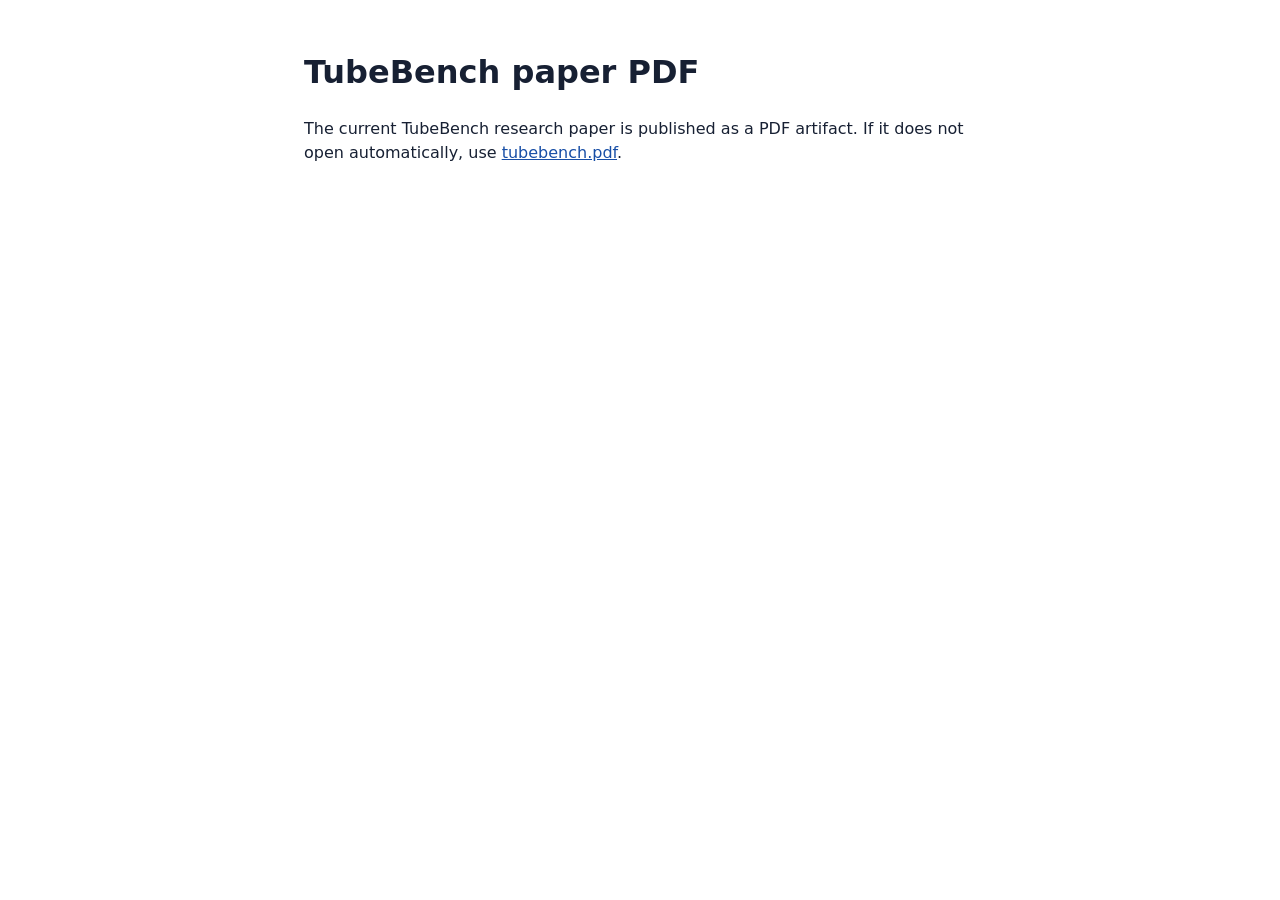
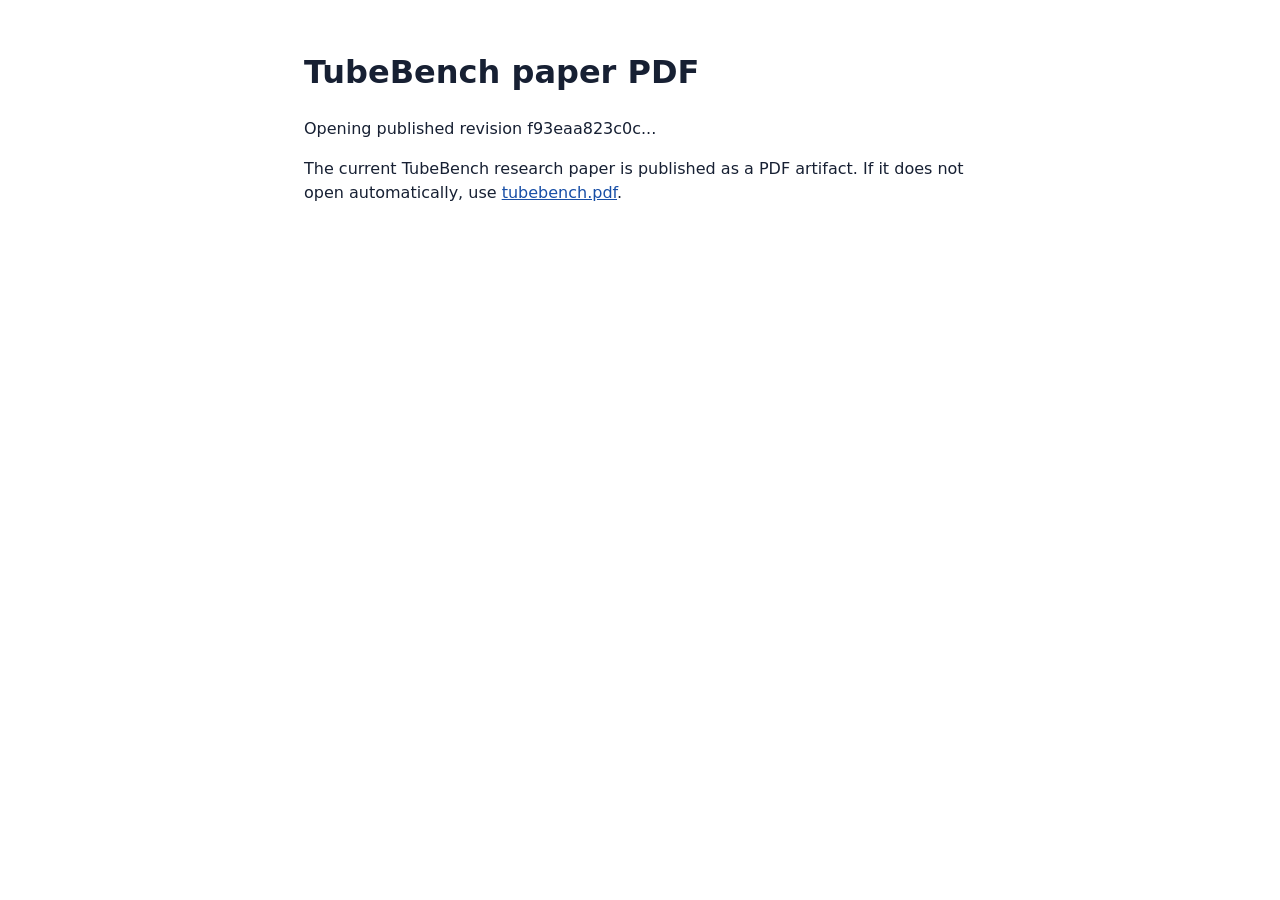
